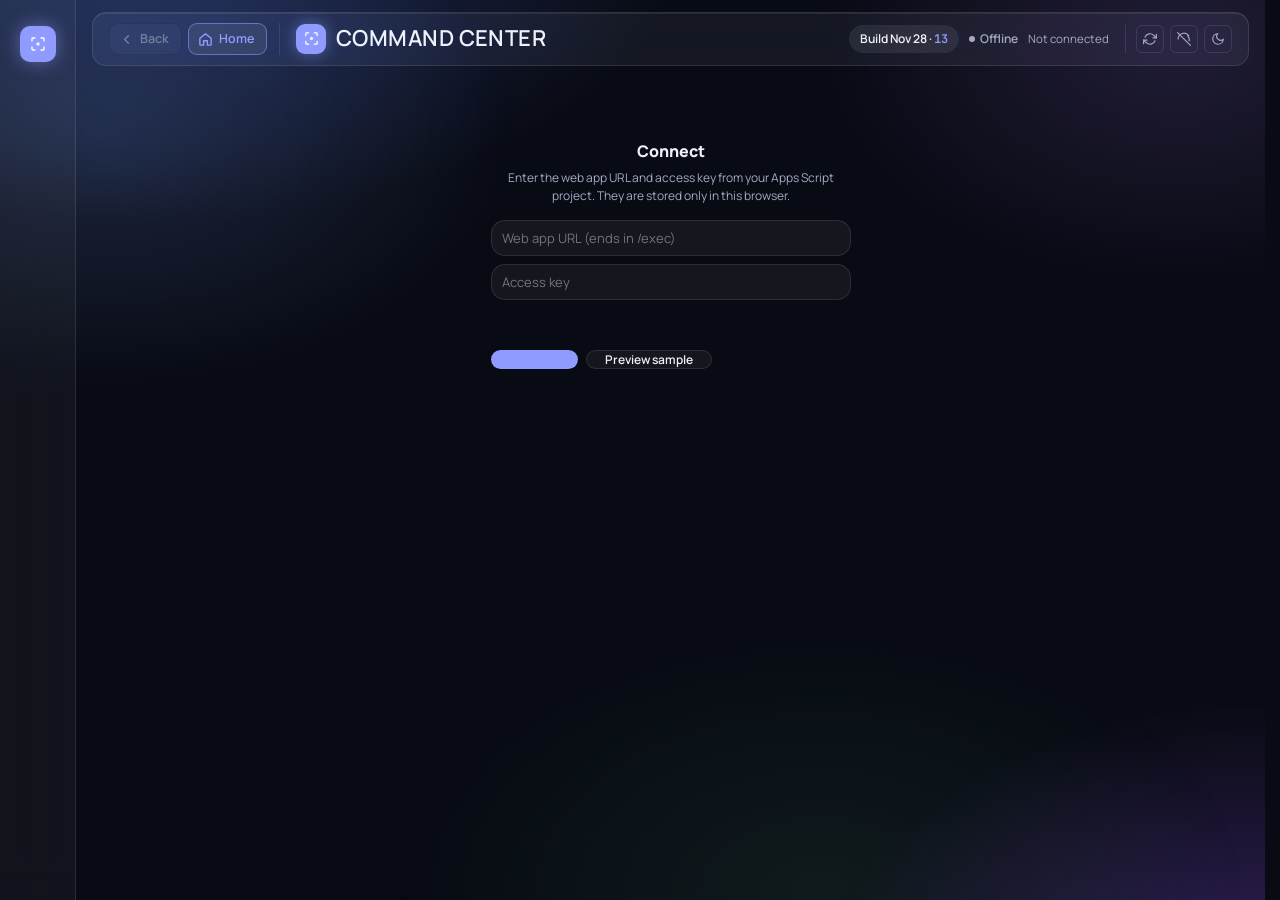
==== index.html @ 6883d8e6 "Business v8: cards size to content; BUILD 20261128.13 Co-Authored-By: Claude Opus 5.5 <noreply@anthr" ====
<!DOCTYPE html>
<html lang="en">
<head>
<!-- ════════════════════════════════════════════════════════════════════════
     BUILD VERSION — single source of truth: 20261128.13
     Bump this (date.N, +1 each push) AND find/replace every "?v=20261128.13"
     below AND the BUILD constant near the top of the main script, together,
     in the same commit, whenever index.html or any cc-*/views/* file changes.
     Browsers and GitHub Pages' CDN cache by the exact URL including the
     query string, so an unchanged version number means an unchanged URL —
     a real edit can go live on GitHub and still not visibly change for
     anyone whose browser already has the old version cached. The version
     badge next to the live/offline indicator (top right) is how JD confirms
     what's actually loaded without guessing from a hard refresh.
     ════════════════════════════════════════════════════════════════════════ -->
<meta charset="utf-8">
<meta name="viewport" content="width=device-width, initial-scale=1, viewport-fit=cover">
<meta name="color-scheme" content="dark">
<script>try{if(localStorage.getItem("cc_theme")==="light")document.documentElement.setAttribute("data-theme","light")}catch(e){}</script>
<link rel="preconnect" href="https://fonts.googleapis.com"><link rel="preconnect" href="https://fonts.gstatic.com" crossorigin>
<link rel="stylesheet" href="https://fonts.googleapis.com/css2?family=Manrope:wght@400;500;600;700;800&family=JetBrains+Mono:wght@400;500&display=swap">
<title>Command Center</title>
<style>
/* ═══════════════ TOKENS ═══════════════ */
:root {
  --bg:#07090d; --bg2:#0c0f16; --panel:#111520; --panel2:#171d2a;
  --line:#1e2538; --line2:#283048; --text:#eef2f8; --muted:#8792a6;
  --accent:#7aa7ff; --violet:#b18cff; --amber:#f0b450; --red:#ff6b7a;
  --green:#5fd48a; --ring:#586377; --cyan:#5ec8d8;
  --hs:72%; --hl:62%;
  --font: 'Manrope', system-ui, -apple-system, sans-serif;
  --mono: 'JetBrains Mono', 'SF Mono', monospace;
  --r: 10px;
  color-scheme: dark;
}
/* Light/dark is owned by cc-skin.css now (dark by default on bare :root,
   light only via explicit data-theme="light" — never auto from the OS).
   The old @media(prefers-color-scheme:light) override that used to live
   here was MORE specific than cc-skin.css's bare :root rule, so on any
   browser or OS defaulting to light it silently won the cascade and
   overrode the real design system back to a washed-out light theme
   regardless of load order. Removed; data-theme="light" is the only way
   to get light mode now, matching cc-skin.css's own stated contract. */
*,*::before,*::after{box-sizing:border-box}
html,body{height:100%}
body{background:var(--bg);color:var(--text);font-family:var(--font);margin:0;font-size:13px;line-height:1.45;overflow:hidden;-webkit-font-smoothing:antialiased}

/* Aurora bg */
body::after{content:'';position:fixed;inset:0;z-index:-1;pointer-events:none;background:radial-gradient(ellipse 60% 50% at 20% 20%,rgba(122,167,255,.06) 0%,transparent 70%),radial-gradient(ellipse 50% 40% at 80% 70%,rgba(177,140,255,.05) 0%,transparent 70%),radial-gradient(ellipse 40% 60% at 50% 90%,rgba(95,212,138,.04) 0%,transparent 70%);animation:aurora 30s ease-in-out infinite alternate}
@keyframes aurora{0%{opacity:.7;transform:scale(1)}100%{opacity:1;transform:scale(1.05)}}

/* ═══════════════ SHELL ═══════════════ */
/* 2026-11-24 no-scroll pass: the rail and topbar stay put; #app is the one thing that scrolls,
   so switching tabs never means scrolling back up to reach the nav. Doesn't by itself make a
   page's content fit without its own scrollbar — see the per-view trims (Crew log, System
   Sources/Routines) for that part. */
.shell{display:flex;height:100vh;overflow:hidden}
.main{display:flex;flex-direction:column;min-height:0}
.topbar{flex:0 0 auto}
/* #app is a flex column now (was a plain block with overflow:auto): the crumb bar stays its
   natural size (flex:0 0 auto below) and whatever CC.views returns gets the rest. A view that
   doesn't opt in just renders at its natural height like before — nothing here forces anything
   to stretch. A view that DOES opt in (.hp-canvas, see below) gets flex:1 and can therefore fill
   "exactly what's left after the crumb" without any hardcoded pixel math, and clips instead of
   pushing #app's own scrollbar. */
#app{flex:1;min-height:0;overflow:auto;display:flex;flex-direction:column}
/* Full-screen "Knowledge" dashboard canvas — the category landing page, one click off the Wall.
   JD's rule: from the moment you land here, the whole screen is a canvas of modules, and it
   never scrolls as a page. Any one module with a long list scrolls internally instead
   (.hp-mod-scroll) — only the page-level scroll is banned. */
.hp-canvas{flex:1 1 auto;min-height:0;overflow:hidden;display:flex;flex-direction:column;gap:12px}
.hp-canvas-body{flex:1 1 auto;min-height:0;display:grid;gap:12px}
/* Narrow screens: the per-category 2-column grids would squeeze two modules into ~180px each and
   overlap their content. Below 760px the canvas stacks to one column and is allowed to scroll, with
   each module given a workable minimum height instead of being crushed into the split row. */
@media (max-width:760px){
  .hp-canvas{overflow:auto}
  .hp-canvas-body{grid-template-columns:1fr!important;grid-template-rows:none!important;grid-auto-rows:minmax(220px,auto)}
}
.hp-mod{background:var(--glass-bg);-webkit-backdrop-filter:var(--glass-blur);backdrop-filter:var(--glass-blur);box-shadow:var(--glass-sh);border:1px solid var(--line);border-radius:14px;padding:14px 16px;min-height:0;display:flex;flex-direction:column;overflow:hidden;position:relative}
.hp-mod-scroll{overflow-y:auto}
/* A card whose content needs .hp-mod-scroll to fit is, by design, never supposed to look cut
   off — but a thin native scrollbar (invisible until you actually scroll, on most setups) gives
   no hint there's more below. markOverflowingMods() (below, main script) tags any such card with
   .is-overflowing; this fade + chevron is the visible "there's more, scroll for it" cue that was
   otherwise missing, which is what read as truncation rather than an intentional internal scroll. */
.hp-mod.is-overflowing::after{content:"";position:absolute;left:1px;right:1px;bottom:1px;height:22px;border-radius:0 0 13px 13px;background:linear-gradient(to bottom, transparent, var(--glass-bg) 75%);pointer-events:none}
.hp-mod.is-overflowing::before{content:"";position:absolute;right:14px;bottom:6px;width:7px;height:7px;border-right:1.5px solid var(--accent);border-bottom:1.5px solid var(--accent);transform:rotate(45deg);opacity:.8;z-index:1;pointer-events:none}
.hp-mod-title{font-family:var(--mono);font-size:10px;letter-spacing:.12em;text-transform:uppercase;color:var(--muted);font-weight:700;display:flex;align-items:center;gap:6px;justify-content:space-between;flex:0 0 auto;margin-bottom:10px;white-space:nowrap}
.hp-mod-title svg{width:13px;height:13px;flex:0 0 auto;stroke:var(--accent);fill:none;stroke-width:2;stroke-linecap:round;stroke-linejoin:round;opacity:.85}
.hp-mod-body{flex:1 1 auto;min-height:0;display:flex;flex-direction:column}
.hp-mod-ph{flex:1;display:flex;flex-direction:column;align-items:center;justify-content:center;text-align:center;color:var(--muted);font-size:12px;line-height:1.5;border:1.5px dashed var(--line);border-radius:10px;padding:14px;gap:4px}
.hp-mod-ph b{color:var(--text);font-size:12.5px;font-weight:700}
.crumb{flex:0 0 auto}
.rail{width:52px;min-height:100vh;background:var(--panel);border-right:1px solid var(--line);display:flex;flex-direction:column;align-items:center;padding:10px 0 6px;position:fixed;top:0;left:0;z-index:100}
.rail-logo{width:26px;height:26px;border-radius:7px;background:var(--accent);display:grid;place-items:center;font-weight:800;font-size:11px;color:#fff;margin-bottom:12px}
.rail-tabs{display:flex;flex-direction:column;gap:1px;flex:1}
.rail-btn{width:38px;height:38px;border:none;background:transparent;border-radius:8px;color:var(--muted);cursor:pointer;display:flex;align-items:center;justify-content:center;position:relative;transition:background .15s,color .15s}
.rail-btn:hover{background:var(--panel2);color:var(--text)}
.rail-btn[aria-current="true"]{background:var(--accent);color:#fff}
.rail-btn svg{width:18px;height:18px;fill:none;stroke:currentColor;stroke-width:1.8;stroke-linecap:round;stroke-linejoin:round}
.rail-btn .badge{position:absolute;top:3px;right:2px;min-width:14px;height:14px;border-radius:7px;background:var(--red);color:#fff;font-size:9px;font-weight:700;display:flex;align-items:center;justify-content:center;padding:0 3px}
.rail-btn .badge:empty{display:none}
.rail-bottom{margin-top:auto;display:flex;flex-direction:column;gap:1px}
/* 2026-11-26: Quick Links — pinned external links (e.g. Business's "Open Ledger"/"Open sheet") at the
   bottom of the rail. Shift+drag any http(s) link anywhere in the app onto the rail to pin it; a plain
   click on a pin opens it in a new tab, shift+click removes it. Stored in localStorage only — this is a
   per-browser convenience, not hub data. */
.rail-ql{display:flex;flex-direction:column;align-items:center;gap:6px;padding-top:10px}
.rail-ql-div{width:28px;height:1px;background:var(--line);margin-bottom:4px}
.rail-ql-btn{width:34px;height:34px;border:1px solid var(--line);background:var(--card);border-radius:10px;color:var(--accent);font-family:var(--font);font-size:12px;font-weight:700;cursor:pointer;display:flex;align-items:center;justify-content:center;transition:background .15s,border-color .15s}
.rail-ql-btn:hover{background:var(--panel2);border-color:rgba(143,155,255,.55)}
.rail.ql-drag-over{outline:2px dashed var(--accent);outline-offset:-4px}
.rail.ql-drag-over .rail-ql{background:rgba(143,155,255,.08);border-radius:10px}

.main{flex:1;min-width:0;padding:0 16px 20px}

/* ═══════════════ TOPBAR ═══════════════ */
.topbar{display:flex;align-items:center;gap:14px;padding:10px 16px;margin:12px 0 14px;border-radius:14px;background:var(--glass-bg);-webkit-backdrop-filter:var(--glass-blur);backdrop-filter:var(--glass-blur);box-shadow:var(--glass-sh);border:1px solid var(--line);position:sticky;top:0;z-index:50}
.tb-brand{display:flex;align-items:center;gap:10px;flex:1;min-width:0}
.tb-mark{width:30px;height:30px;border-radius:9px;background:var(--accent);display:grid;place-items:center;flex:0 0 auto;box-shadow:0 0 16px color-mix(in srgb,var(--accent) 50%,transparent)}
.tb-mark svg{width:17px;height:17px;fill:none;stroke:#fff;stroke-width:1.8;stroke-linecap:round;stroke-linejoin:round}
.topbar h1{font-size:15px;font-weight:800;letter-spacing:.08em;margin:0;text-transform:uppercase;white-space:nowrap}
.tb-status{display:flex;align-items:center;gap:10px;flex:0 0 auto}
.tb-actions{display:flex;align-items:center;gap:6px;flex:0 0 auto;padding-left:10px;margin-left:2px;border-left:1px solid var(--line)}
.live{display:flex;align-items:center;gap:5px;font-size:11px;color:var(--green);font-weight:600}
.live::before{content:'';width:6px;height:6px;border-radius:50%;background:var(--green);animation:pulse 2s ease infinite}
.live.off{color:var(--muted)}
.live.off::before{background:var(--muted);animation:none}
@keyframes pulse{0%,100%{opacity:1}50%{opacity:.3}}
.sample-tag{font-size:9px;padding:2px 5px;background:var(--amber);color:#000;border-radius:3px;font-weight:700;text-transform:uppercase;letter-spacing:.05em}
.build-tag{font-family:var(--mono);font-size:9.5px;color:var(--muted);letter-spacing:.02em;white-space:nowrap}
.top-btn{width:28px;height:28px;border:1px solid var(--line);background:transparent;border-radius:6px;color:var(--muted);cursor:pointer;display:grid;place-items:center}
.top-btn:hover{background:var(--panel2);color:var(--text)}
.top-btn svg{width:14px;height:14px;fill:none;stroke:currentColor;stroke-width:2;stroke-linecap:round}
.refreshed{font-size:10px;color:var(--muted);font-family:var(--mono)}

/* ═══════════════ STATUS STRIP ═══════════════ */
.ss{display:grid;grid-template-columns:repeat(auto-fit,minmax(130px,1fr));gap:6px;margin-bottom:12px}
.ss-p{display:flex;align-items:center;gap:7px;padding:7px 10px;background:var(--panel);border:1px solid var(--line);border-radius:8px;cursor:pointer;transition:border-color .15s}
.ss-p:hover{border-color:var(--accent)}
.ss-d{width:7px;height:7px;border-radius:50%;flex-shrink:0}
.ss-d.good{background:var(--green)}.ss-d.watch{background:var(--amber)}.ss-d.alert{background:var(--red)}.ss-d.none{background:var(--muted)}
.ss-p b{font-size:11px;font-weight:600}
.ss-p small{font-size:10px;color:var(--muted);margin-left:auto;white-space:nowrap;overflow:hidden;text-overflow:ellipsis;max-width:120px}

/* ═══════════════ SECTION / CARDS ═══════════════ */
.sh{display:flex;align-items:center;gap:6px;margin:14px 0 6px}
.sh h2{font-size:10px;font-weight:700;text-transform:uppercase;letter-spacing:.1em;color:var(--muted);margin:0}
.sh::after{content:'';flex:1;height:1px;background:var(--line)}

/* Breadcrumb for views reached off-rail (Sources, Records, Sheets, Local, Status) — see render() */
.crumb{display:flex;align-items:center;gap:8px;margin-bottom:12px;flex-wrap:wrap}
/* 2026-11-25: these used to be all:unset text links styled like an arrow + a word — JD's call
   that nav controls should read as actual buttons. Real chrome now; Home (always jumps to
   Overview) sits next to Back (steps up one level) so you're never more than one tap from home
   no matter how deep a page goes. When Back's target IS Overview, we only show one button so you
   don't see two identical ones side by side. */
.crumb-back,.crumb-home{display:inline-flex;align-items:center;gap:6px;cursor:pointer;font-size:12px;
  font-weight:600;color:var(--text);padding:7px 13px 7px 11px;border-radius:999px;
  background:var(--panel2);border:1px solid var(--line2)}
.crumb-back:hover,.crumb-home:hover{background:var(--line);border-color:var(--ring)}
.crumb-back svg,.crumb-home svg{width:14px;height:14px;flex:none;fill:none;stroke:currentColor;stroke-width:2.2;stroke-linecap:round;stroke-linejoin:round}
.crumb-t{font-size:11px;letter-spacing:.1em;text-transform:uppercase;color:var(--muted);margin-left:2px}

/* Wall view toggle (Map / Grid) */

/* Wall grid view: fixed 3x2 zones, now built from the shared .wd panel (see wgZone()) */
.wg3{grid-template-columns:repeat(3,minmax(0,1fr))}
.wg3 .wd{min-height:220px;display:flex;flex-direction:column}
.wg3 .ov-rs{flex:1;overflow:auto}
@media(max-width:900px){.wg3{grid-template-columns:1fr}}

.card{background:var(--panel);border:1px solid var(--line);border-radius:8px;padding:10px 12px}
.card-h{display:flex;align-items:center;gap:6px;margin-bottom:8px}
.card-h h3{font-size:12px;font-weight:700;margin:0;flex:1}
.card-h .cnt{font-size:10px;color:var(--muted);font-family:var(--mono)}

/* ═══════════════ STAT TILES ═══════════════ */
.stats{display:grid;grid-template-columns:repeat(auto-fit,minmax(110px,1fr));gap:6px}
.stat{background:var(--panel);border:1px solid var(--line);border-radius:8px;padding:10px 12px}
.stat-v{font-size:22px;font-weight:800;line-height:1;display:flex;align-items:baseline;gap:5px}
.stat-l{font-size:10px;color:var(--muted);font-weight:600;text-transform:uppercase;letter-spacing:.04em;margin-top:2px}
.stat-sp{margin-top:3px}
.stat-sp svg{width:100%;height:20px}
.trend{font-size:11px;font-weight:600}
.trend.up{color:var(--green)}.trend.dn{color:var(--red)}.trend.flat{color:var(--muted)}

/* ═══════════════ COMPACT TABLE ═══════════════ */
.ct{width:100%;border-collapse:collapse;font-size:12px}
.ct th{text-align:left;font-size:9px;text-transform:uppercase;letter-spacing:.08em;color:var(--muted);font-weight:600;padding:3px 6px;border-bottom:1px solid var(--line)}
.ct td{padding:4px 6px;border-bottom:1px solid var(--line);vertical-align:top}
.ct tr:last-child td{border-bottom:none}
.ct tr:hover td{background:var(--panel2)}

/* ═══════════════ DOT / PILL ═══════════════ */
.dot{width:7px;height:7px;border-radius:50%;display:inline-block;vertical-align:middle;flex-shrink:0}
.dot.ok{background:var(--green)}.dot.late{background:var(--amber)}.dot.fail,.dot.stale{background:var(--red)}.dot.none,.dot.nodata{background:var(--muted)}
.fp{display:inline-flex;align-items:center;gap:3px;font-size:9px;font-family:var(--mono);color:var(--muted);padding:1px 5px;border-radius:3px;background:var(--panel2);white-space:nowrap}
.fp .dot{width:5px;height:5px}

/* ═══════════════ ITEM ROWS ═══════════════ */
.ir{display:flex;align-items:baseline;gap:6px;padding:4px 0;border-bottom:1px solid var(--line);font-size:12px}
.ir:last-child{border-bottom:none}
.ir .src{font-size:10px;color:var(--muted);font-family:var(--mono);white-space:nowrap;margin-left:auto;flex-shrink:0}
.due{font-size:10px;padding:1px 5px;border-radius:3px;background:var(--amber);color:#000;font-weight:600;white-space:nowrap;flex-shrink:0}
.due.past{background:var(--red);color:#fff}

/* ═══════════════ LAYOUTS ═══════════════ */
.two{display:grid;grid-template-columns:1fr 1fr;gap:8px}
.three{display:grid;grid-template-columns:1fr 1fr 1fr;gap:8px}
@media(max-width:1000px){.three{grid-template-columns:1fr 1fr}}
@media(max-width:700px){.two,.three{grid-template-columns:1fr}}

/* ═══════════════ CREW ═══════════════ */
.crew-av{width:24px;height:24px;border-radius:50%;display:grid;place-items:center;font-weight:700;font-size:10px;color:#fff;flex-shrink:0}

/* ═══════════════ MESSAGES ═══════════════ */
.mr{display:flex;gap:6px;padding:3px 0;border-bottom:1px solid var(--line);font-size:11px;align-items:baseline}
.mr:last-child{border-bottom:none}
.mr .mf{font-weight:600;white-space:nowrap;min-width:40px}
.mr .ma{color:var(--muted)}
.mr .mt{font-weight:500;color:var(--muted);white-space:nowrap;min-width:40px}
.mr .mx{flex:1;min-width:0;overflow:hidden;text-overflow:ellipsis;white-space:nowrap}
.mr .mti{font-family:var(--mono);color:var(--muted);white-space:nowrap;flex-shrink:0;font-size:10px}

/* ═══════════════ PIPELINE ═══════════════ */
.pipe-s{display:flex;gap:2px;margin-bottom:6px}
.pipe-s span{flex:1;height:3px;border-radius:2px;background:var(--line)}
.pipe-s span.f{background:var(--accent)}
.pc{padding:6px 8px;border:1px solid var(--line);border-radius:5px;margin-bottom:4px}
.pc h4{margin:0;font-size:12px;font-weight:600}
.pc .meta{font-size:10px;color:var(--muted)}
.pc .nx{font-size:11px;margin-top:3px;padding:3px 6px;background:var(--panel2);border-radius:3px}

/* ═══════════════ BODY MAP ═══════════════ */
.bg{display:grid;grid-template-columns:repeat(auto-fill,minmax(68px,1fr));gap:4px}
.bc{padding:5px 6px;border-radius:5px;text-align:center;font-size:10px;font-weight:600;border:1px solid var(--line)}

/* ═══════════════ RECORDS ═══════════════ */
.rd h4{font-size:11px;font-weight:700;margin:0 0 3px;color:var(--accent);text-transform:uppercase;letter-spacing:.04em}
.rd{margin-bottom:8px}
.rr{display:flex;align-items:center;gap:6px;font-size:11px;padding:2px 0}
.rb{flex:0 0 40px;height:3px;background:var(--line);border-radius:2px;overflow:hidden}
.rb i{display:block;height:100%;background:var(--green);border-radius:2px}

/* ═══════════════ PROBLEMS ═══════════════ */
.pr{display:flex;gap:6px;padding:5px 0;border-bottom:1px solid var(--line);font-size:11px;align-items:baseline}
.pr:last-child{border-bottom:none}
.pr .pi{font-family:var(--mono);color:var(--accent);font-weight:600;white-space:nowrap}
.pr .pt{flex:1}
.pr .po{font-size:10px;color:var(--muted);white-space:nowrap}

/* ═══════════════ SKELETONS ═══════════════ */
.sk{animation:shimmer 1.5s ease-in-out infinite alternate}
@keyframes shimmer{0%{opacity:.5}100%{opacity:.15}}
.skl{height:12px;border-radius:3px;background:var(--line);margin-bottom:6px}
.sks{height:60px;border-radius:8px;background:var(--panel);border:1px solid var(--line)}

/* ═══════════════ CONNECT SCREEN ═══════════════ */
.connect{max-width:360px;margin:60px auto;text-align:center}
.connect h3{font-size:16px;font-weight:800;margin:0 0 6px}
.connect p{font-size:12px;color:var(--muted);margin:0 0 16px}
.field{display:block;width:100%;padding:8px 10px;margin-bottom:8px;background:var(--panel2);border:1px solid var(--line);border-radius:6px;color:var(--text);font-family:var(--font);font-size:13px;outline:none}
.field:focus{border-color:var(--accent)}
.acts{display:flex;gap:8px;margin-top:10px}
.btn{padding:7px 14px;border:1px solid var(--line);border-radius:6px;background:transparent;color:var(--text);font-family:var(--font);font-size:12px;font-weight:600;cursor:pointer}
.btn:hover{background:var(--panel2)}
.btn.link{background:var(--accent);border-color:var(--accent);color:#fff}
.btn.link:hover{opacity:.9}
.btn.danger{color:var(--red);border-color:var(--red)}
.btn.danger:hover{background:rgba(255,107,122,.1)}

/* ═══════════════ MOBILE ═══════════════ */
@media(max-width:700px){
  .main{padding-bottom:64px}
  .topbar{flex-wrap:wrap;gap:8px;padding:8px 12px}
  .tb-brand{flex:1 1 100%;order:-1}
  .topbar h1{font-size:13px}
  .refreshed{display:none}
  .mob{position:fixed;bottom:0;left:0;right:0;z-index:100;background:var(--panel);border-top:1px solid var(--line);display:flex;padding:3px 0 max(3px,env(safe-area-inset-bottom,0px))}
  .mob button{flex:1;border:none;background:transparent;color:var(--muted);display:flex;flex-direction:column;align-items:center;gap:1px;padding:5px 0;font-size:9px;font-family:var(--font);cursor:pointer;position:relative}
  .mob button[aria-current="true"]{color:var(--accent)}
  .mob button svg{width:18px;height:18px;fill:none;stroke:currentColor;stroke-width:1.8;stroke-linecap:round;stroke-linejoin:round}
  .mob .badge{position:absolute;top:0;right:calc(50% - 16px);min-width:12px;height:12px;border-radius:6px;background:var(--red);color:#fff;font-size:8px;font-weight:700;display:flex;align-items:center;justify-content:center;padding:0 2px}
  .mob .badge:empty{display:none}
}
@media(min-width:701px){.mob{display:none}}

/* ═══════════════ UTILS ═══════════════ */
.empty{text-align:center;padding:16px;color:var(--muted);font-size:12px}
.rt-s{display:flex;align-items:center;gap:4px;white-space:nowrap}
.sp{display:inline-block;vertical-align:middle}
.sp svg{vertical-align:middle}
.warn-b{border-color:var(--amber)!important}
.error{padding:8px 12px;background:rgba(255,107,122,.12);border:1px solid var(--red);border-radius:6px;font-size:12px;color:var(--red);margin-bottom:8px}
</style>
<!-- Real design system ("Aurora Centered"), Atlas-owned per views/CONTRACT.md.
     Loaded after the shell's own <style> above so these win the cascade for
     shared :root tokens, then the per-module stylesheets each builder's view
     relies on. -->
<link rel="stylesheet" href="cc-design.css?v=20261128.13">
<link rel="stylesheet" href="cc-skin.css?v=20261128.13">
<link rel="stylesheet" href="cc-widgets.css?v=20261128.13">
<link rel="stylesheet" href="cc-pages.css?v=20261128.13">
<link rel="stylesheet" href="cc-sources2.css?v=20261128.13">
<link rel="stylesheet" href="views/views.css?v=20261128.13">
<link rel="stylesheet" href="cc-v2.css?v=20261128.13">
<!-- 2026-11-24 audit: cc-biz.css and cc-systems.css stopped loading, not deleted — see the matching
     note by the script tags below. -->

</head>
<body>

<div class="shell">
<nav class="rail" id="rail"></nav>
<div class="main" id="main">
  <div class="topbar">
    <div class="tb-nav" id="tbnav">
      <button type="button" class="tb-navbtn" id="navback" title="Back" disabled><svg viewBox="0 0 24 24"><path d="M15 18l-6-6 6-6"/></svg><span id="navback-l">Back</span></button>
      <button type="button" class="tb-navbtn" id="navhome" title="Home: all categories"><svg viewBox="0 0 24 24"><path d="M3 10l9-7 9 7v10a1 1 0 0 1-1 1h-5v-7H9v7H4a1 1 0 0 1-1-1z"/></svg><span>Home</span></button>
    </div>
    <div class="tb-brand">
      <span class="tb-mark"><svg viewBox="0 0 24 24"><path d="M4 8V5a1 1 0 0 1 1-1h3"/><path d="M16 4h3a1 1 0 0 1 1 1v3"/><path d="M20 16v3a1 1 0 0 1-1 1h-3"/><path d="M8 20H5a1 1 0 0 1-1-1v-3"/><circle cx="12" cy="12" r="2.3" fill="currentColor" stroke="none"/></svg></span>
      <h1>Command Center</h1>
    </div>
    <div class="tb-status">
      <span class="build-tag" id="bver" title="Build loaded in this browser right now — bump it if you need to confirm a change actually went live">v20261125.19</span>
      <span class="live off" id="live-ind">Offline</span>
      <span class="refreshed" id="refreshed"></span>
      <span class="sample-tag" id="stag" hidden>SAMPLE</span>
    </div>
    <div class="tb-actions">
      <button class="top-btn" id="rbtn" title="Refresh"><svg viewBox="0 0 24 24"><path d="M23 4v6h-6M1 20v-6h6"/><path d="M3.51 9a9 9 0 0 1 14.85-3.36L23 10M1 14l4.64 4.36A9 9 0 0 0 20.49 15"/></svg></button>
      <button class="top-btn" id="dbtn" title="Disconnect" hidden><svg viewBox="0 0 24 24"><path d="M18.36 6.64A9 9 0 0 1 20.77 15M2 12a10 10 0 0 1 18-6"/><line x1="1" y1="1" x2="23" y2="23"/></svg></button>
      <button class="top-btn" id="tbtn" title="Theme"><svg viewBox="0 0 24 24"><path d="M21 12.79A9 9 0 1 1 11.21 3a7 7 0 0 0 9.79 9.79z"/></svg></button>
    </div>
  </div>
  <div id="app"></div>
</div>
</div>
<nav class="mob" id="mob"></nav>

<script>
(function(){
"use strict";

/* ══════════ GLOBAL CC NAMESPACE (for external view scripts) ══════════ */
var BUILD="20261128.13"; // keep in sync with every ?v= query string in this file — see the note at the top of <head>
try{var bv=document.getElementById("bver");if(bv){var bm=/^(\d{4})(\d\d)(\d\d)\.(\d+)$/.exec(BUILD),MON=["Jan","Feb","Mar","Apr","May","Jun","Jul","Aug","Sep","Oct","Nov","Dec"];
  /* 2026-11-28, JD's call: "make the version number easier to read". Same number, readable form:
     20261128.13 shows as "Build Nov 28 · 1"; the raw string stays in the tooltip. */
  bv.innerHTML="";bv.appendChild(document.createTextNode(bm?"Build "+MON[+bm[2]-1]+" "+(+bm[3])+" · ":"Build "));var bn=document.createElement("b");bn.textContent=bm?bm[4]:BUILD;bv.appendChild(bn);bv.title="Build "+BUILD+" loaded in this browser"}}catch(e){}
window.CC = window.CC || {};
CC.views = CC.views || {};
CC.subviews = CC.subviews || {};

/* ══════════ CONFIG ══════════ */
/* Command Center's own mark: a targeting frame around a center dot — reused for both the rail's
   top mark and the topbar brand icon so the two read as the same identity. */
var CC_MARK_ICON='<path d="M4 8V5a1 1 0 0 1 1-1h3"/><path d="M16 4h3a1 1 0 0 1 1 1v3"/><path d="M20 16v3a1 1 0 0 1-1 1h-3"/><path d="M8 20H5a1 1 0 0 1-1-1v-3"/><circle cx="12" cy="12" r="2.3" fill="currentColor" stroke="none"/>';
/* 2026-11-25: while the build is in progress, the rail only shows Overview + Build (JD's call —
   everything else is still fully reachable, just not in the rail: TAB isn't restricted to rail
   ids, and the off-rail crumb bar below (render()) covers navigating to a hidden tab). The other
   five entries stay defined, commented out, so restoring the full rail later is a one-line
   uncomment, not a rebuild. */
var TABS=[
  {id:"wall",l:"Overview",i:'<path d="M3 9l9-7 9 7v11a2 2 0 0 1-2 2H5a2 2 0 0 1-2-2z"/><polyline points="9 22 9 12 15 12 15 22"/>'},
  // {id:"today",l:"Today",i:'<rect x="3" y="4" width="18" height="18" rx="2"/><line x1="16" y1="2" x2="16" y2="6"/><line x1="8" y1="2" x2="8" y2="6"/><line x1="3" y1="10" x2="21" y2="10"/>'},
  // {id:"biz",l:"Business",i:'<line x1="12" y1="20" x2="12" y2="10"/><line x1="18" y1="20" x2="18" y2="4"/><line x1="6" y1="20" x2="6" y2="16"/>'},
  // {id:"priv",l:"Private",i:'<rect x="3" y="11" width="18" height="11" rx="2"/><path d="M7 11V7a5 5 0 0 1 10 0v4"/>'},
  // {id:"sys",l:"System",i:'<circle cx="12" cy="12" r="3"/><path d="M19.4 15a1.65 1.65 0 0 0 .33 1.82l.06.06a2 2 0 1 1-2.83 2.83l-.06-.06a1.65 1.65 0 0 0-1.82-.33 1.65 1.65 0 0 0-1 1.51V21a2 2 0 0 1-4 0v-.09A1.65 1.65 0 0 0 9 19.4a1.65 1.65 0 0 0-1.82.33l-.06.06a2 2 0 1 1-2.83-2.83l.06-.06A1.65 1.65 0 0 0 4.68 15a1.65 1.65 0 0 0-1.51-1H3a2 2 0 0 1 0-4h.09A1.65 1.65 0 0 0 4.6 9a1.65 1.65 0 0 0-.33-1.82l-.06-.06a2 2 0 1 1 2.83-2.83l.06.06A1.65 1.65 0 0 0 9 4.68a1.65 1.65 0 0 0 1-1.51V3a2 2 0 0 1 4 0v.09a1.65 1.65 0 0 0 1 1.51 1.65 1.65 0 0 0 1.82-.33l.06-.06a2 2 0 1 1 2.83 2.83l-.06.06A1.65 1.65 0 0 0 19.4 9a1.65 1.65 0 0 0 1.51 1H21a2 2 0 0 1 0 4h-.09a1.65 1.65 0 0 0-1.51 1z"/>'},
  {id:"build",l:"Update",i:'<path d="M14.7 6.3a1 1 0 0 0 0 1.4l1.6 1.6a1 1 0 0 0 1.4 0l3.77-3.77a6 6 0 0 1-7.94 7.94l-6.91 6.91a2.12 2.12 0 0 1-3-3l6.91-6.91a6 6 0 0 1 7.94-7.94z"/>'}
  // {id:"crew",l:"Crew",i:'<path d="M17 21v-2a4 4 0 0 0-4-4H5a4 4 0 0 0-4 4v2"/><circle cx="9" cy="7" r="4"/><path d="M23 21v-2a4 4 0 0 0-3-3.87"/><path d="M16 3.13a4 4 0 0 1 0 7.75"/>'}
];
var CREW=[
  {k:"claude",n:"Atlas",c:"var(--accent)",r:"Ops lead"},
  {k:"muse",n:"Luna",c:"var(--violet)",r:"Researcher"},
  {k:"chatgpt",n:"Argus",c:"var(--green)",r:"QA + push"},
  {k:"claude-jdm",n:"Athena",c:"var(--amber)",r:"Strategy"},
  {k:"iphone",n:"Orion",c:"var(--cyan)",r:"Phone telemetry"}
];
var TAB="wall",D=null;
var REFRESH_MS=5*60*1000;  // auto-refresh every 5 minutes
var refreshTimer=null;
var lastLoadTime=null;

/* ══════════ DOM ══════════ */
function h(t,p){var e=document.createElement(t);if(p)for(var k in p){var v=p[k];if(v==null||v===false)continue;if(k==="class")e.className=v;else if(k.indexOf("on")===0)e.addEventListener(k.slice(2),v);else e.setAttribute(k,v)}for(var i=2;i<arguments.length;i++){var c=arguments[i];if(c==null||c===false)continue;if(Array.isArray(c))c.forEach(function(x){if(x)e.appendChild(typeof x==="string"?document.createTextNode(x):x)});else e.appendChild(typeof c==="string"?document.createTextNode(c):c)}return e}
/* 2026-11-27, JD's call: "by pressing Shift, all the button[s] Shift should reveal a button that
   goes to an external source." A body-level class (toggled on window blur too, since keyup never
   fires if Shift was released while the tab was unfocused — e.g. alt-tabbing away) is the simplest
   way for any tile's CSS, anywhere in the app, to reveal its own external-link affordance with a
   plain `.shift-held .tile-extlink{display:flex}` rule, with no per-component JS wiring needed. */
document.addEventListener("keydown",function(e){if(e.key==="Shift")document.body.classList.add("shift-held")});
document.addEventListener("keyup",function(e){if(e.key==="Shift")document.body.classList.remove("shift-held")});
window.addEventListener("blur",function(){document.body.classList.remove("shift-held")});
/* 2026-11-24 beautification pass: shared "view all" overlay. Any view can trim a long list down
   to a few rows and hand the full content to CC.sheet(title, node) instead of letting the page
   grow taller than the viewport — the alternative-to-scrolling navigation the no-scroll pass needs.
   Closes on backdrop click, the X, or Escape. */
CC.sheet=function(title,node){
  var old=document.getElementById("ccsheet");if(old)old.remove();
  var wrap=h("div",{id:"ccsheet",class:"ccsheet",onclick:function(e){if(e.target===wrap)close()}});
  function close(){wrap.remove();document.removeEventListener("keydown",onKey)}
  function onKey(e){if(e.key==="Escape")close()}
  document.addEventListener("keydown",onKey);
  var card=h("div",{class:"ccsheet-card"},
    h("div",{class:"ccsheet-h"},h("span",{class:"ccsheet-t"},title),h("button",{type:"button",class:"ccsheet-x",onclick:close,"aria-label":"Close"},"✕")),
    h("div",{class:"ccsheet-b"},node));
  wrap.appendChild(card);document.body.appendChild(wrap);
  return close;
};
function iso(m){return new Date(Date.now()-m*60000).toISOString()}
function ago(s){if(!s)return"—";var m=Math.round((Date.now()-new Date(s).getTime())/60000);if(m<1)return"now";if(m<60)return m+"m";var hr=Math.round(m/60);if(hr<48)return hr+"h";return Math.round(hr/24)+"d"}
function usd(n){return"$"+Math.round(n).toLocaleString("en-US")}
function clk(s){if(!s)return"";return new Date(s).toLocaleTimeString([],{hour:"numeric",minute:"2-digit"})}

/* Sparkline */
function sp(vals,w,ht,col){
  w=w||56;ht=ht||18;if(!vals||vals.length<2)return h("span",{class:"sp"});
  var mn=Math.min.apply(null,vals),mx=Math.max.apply(null,vals),rn=mx-mn||1;
  var pts=vals.map(function(v,i){return(i/(vals.length-1)*w).toFixed(1)+","+(ht-2-(v-mn)/rn*(ht-4)).toFixed(1)}).join(" ");
  var s=document.createElementNS("http://www.w3.org/2000/svg","svg");
  s.setAttribute("width",w);s.setAttribute("height",ht);s.setAttribute("viewBox","0 0 "+w+" "+ht);
  var p=document.createElementNS("http://www.w3.org/2000/svg","polyline");
  p.setAttribute("points",pts);p.setAttribute("fill","none");p.setAttribute("stroke",col||"var(--accent)");p.setAttribute("stroke-width","1.5");p.setAttribute("stroke-linecap","round");p.setAttribute("stroke-linejoin","round");
  s.appendChild(p);var el=h("span",{class:"sp"});el.appendChild(s);return el;
}
/* Freshness pill */
function fp(ts,rhy){
  if(!ts)return h("span",{class:"fp"},h("span",{class:"dot none"}),"—");
  var age=(Date.now()-(typeof ts==="number"?ts:new Date(ts).getTime()))/60000;
  var lv=age<=rhy*1.5?"ok":age<=rhy*3?"late":"stale";
  var t=age<60?Math.round(age)+"m":age<1440?Math.round(age/60)+"h":Math.round(age/1440)+"d";
  return h("span",{class:"fp"},h("span",{class:"dot "+lv}),t);
}
/* Trend */
function tr(vals){
  if(!vals||vals.length<2)return null;
  var l=vals[vals.length-1],p=vals[vals.length-2],pct=p?Math.round((l-p)/p*100):0;
  if(pct>0)return h("span",{class:"trend up"},"↑"+pct+"%");
  if(pct<0)return h("span",{class:"trend dn"},"↓"+Math.abs(pct)+"%");
  return h("span",{class:"trend flat"},"→");
}
/* Section header */
function sh(title,extra){var e=h("div",{class:"sh"},h("h2",null,title));if(extra)e.insertBefore(extra,e.lastChild);return e}

/* ══════════ DATA NORMALIZATION ══════════ */
/* API returns full field names. Internal views use short names for compactness.
   This layer normalizes once at load time so all view code works with either. */
var NOT_LEADS = /\b(zola|the knot|theknot|wedding\s?pro)\b/i;

function normalizeData(d){
  /* Items: .module → .mod, .source → .src */
  if(d.items){
    d.allItems = d.items.slice(); // keep original for applySeen
    d.items = d.items.map(function(it){
      var o = {};
      for(var k in it) o[k] = it[k];
      if(o.module && !o.mod) o.mod = o.module;
      if(o.source && !o.src) o.src = o.source;
      return o;
    });
    d.allItems = d.items.slice();
    // Filter out fake leads (Zola, The Knot, WeddingPro)
    d.items = d.items.filter(function(i){
      if(!(i.tab === "Business" && i.mod === "Leads")) return true;
      return !NOT_LEADS.test((i.src || "") + " " + (i.text || ""));
    });
  }
  /* Routines: .cadence_min → .cad, .last_run → .last, compute .st */
  if(d.routines){
    d.routines = d.routines.map(function(r){
      var o = {};
      for(var k in r) o[k] = r[k];
      if(o.cadence_min != null && o.cad == null) o.cad = o.cadence_min;
      if(o.last_run !== undefined && o.last === undefined) o.last = o.last_run;
      // Compute .st (status shorthand) if not already set
      if(!o.st){
        if(!o.last && !o.last_run) o.st = "nodata";
        else if(o.last_status === "fail" || o.status === "fail") o.st = "fail";
        else {
          var ageMin = (Date.now() - new Date(o.last || o.last_run).getTime()) / 60000;
          var cad = o.cad || o.cadence_min || 1440;
          o.st = ageMin > cad * 3 ? "stale" : ageMin > cad * 1.5 ? "late" : "ok";
        }
      }
      return o;
    });
  }
  /* Usage: .writer → .w, .percent → .pct, .read_time → .read, .reset_time → .reset */
  if(d.usage){
    d.usage = d.usage.map(function(u){
      var o = {};
      for(var k in u) o[k] = u[k];
      if(o.writer && !o.w) o.w = o.writer;
      if(o.percent != null && o.pct == null) o.pct = o.percent;
      if(o.read_time && !o.read) o.read = o.read_time;
      if(o.reset_time && !o.reset) o.reset = o.reset_time;
      return o;
    });
  }
  /* Problems: .problem → .p, .owner → .own, .status → .st */
  if(d.problems){
    // Fix shifted rows first (from production fixData)
    d.problems.forEach(function(p){
      if(/^\d{4}-\d\d-\d\d/.test(String(p.status || ""))){
        p.opened = p.status; p.status = p.owner; p.owner = p.options; p.options = "";
      }
    });
    d.problems = d.problems.map(function(p){
      var o = {};
      for(var k in p) o[k] = p[k];
      if(o.problem && !o.p) o.p = o.problem;
      if(o.owner && !o.own) o.own = o.owner;
      if(o.status && !o.st) o.st = o.status;
      return o;
    });
  }
  /* Config: array of {key,value} rows → lookup map */
  if(d.config){
    var cfgMap={};
    d.config.forEach(function(c){if(c&&c.key!=null)cfgMap[c.key]=c.value});
    d._cfg=cfgMap;
  }
  return d;
}

/* ══════════ CONTRACT API HELPERS ══════════
   These back the api.* surface documented in views/CONTRACT.md and used by
   Luna/Argus/Athena's external view modules (views/system.js, cc-widgets.js, etc).
   Most of their calls are already guarded (api.X ? api.X() : fallback), so a
   missing method degrades a widget rather than crashing the page — but a few
   (api.nowMs() in views/system.js, api.clock/clockRange/shortName in cc-widgets.js
   Today) are called unconditionally, which is why System/Today were silently
   falling back to the built-in views below. */
function nowMs(){return Date.now()}
function cfgVal(key){return D&&D._cfg?D._cfg[key]:undefined}
function sheetAt(){return lastLoadTime}
function svgEl(tag,attrs,kids){
  var e=document.createElementNS("http://www.w3.org/2000/svg",tag);
  if(attrs)for(var k in attrs){if(attrs[k]==null||attrs[k]===false)continue;e.setAttribute(k,attrs[k])}
  (kids||[]).forEach(function(c){if(c)e.appendChild(c)});
  return e;
}
function iconFor(name){
  var t=TABS.find(function(x){return x.id===name||x.l.toLowerCase()===String(name).toLowerCase()});
  var svg=svgEl("svg",{viewBox:"0 0 24 24"});
  if(t)svg.innerHTML=t.i;
  return svg;
}
/* "7:30 AM to 3:30 PM" → [7.5, 15.5]; null if no range in the text */
function clockRange(text){
  var s=String(text||"");
  var m=s.match(/\b(\d{1,2})(?::(\d{2}))?\s*(AM|PM)\s*(?:to|-|–|—)\s*(\d{1,2})(?::(\d{2}))?\s*(AM|PM)\b/i);
  if(!m)return null;
  function h12(hh,mm,ap){var H=parseInt(hh,10)%12+(/PM/i.test(ap)?12:0);return H+(parseInt(mm||"0",10)/60)}
  return [h12(m[1],m[2],m[3]),h12(m[4],m[5],m[6])];
}
/* first single clock time in the text → decimal hour, else null */
function clockOne(text){
  var s=String(text||"");
  var m=s.match(/\b(\d{1,2})(?::(\d{2}))?\s*(AM|PM)\b/i);
  if(!m)return null;
  var H=parseInt(m[1],10)%12+(/PM/i.test(m[3])?12:0);
  return H+(parseInt(m[2]||"0",10)/60);
}
var WEEKDAYS=["sunday","monday","tuesday","wednesday","thursday","friday","saturday"];
/* "today"/"tomorrow"/a weekday name in the text → whole days from now, else null */
function dayOffset(text){
  var s=String(text||"").toLowerCase();
  if(/\btoday\b|\btonight\b/.test(s))return 0;
  if(/\btomorrow\b/.test(s))return 1;
  for(var i=0;i<7;i++){
    if(new RegExp("\\b"+WEEKDAYS[i]+"\\b").test(s)){
      var now=new Date(),cur=now.getDay(),diff=(i-cur+7)%7;
      return diff===0?7:diff; // a bare weekday name means the NEXT one, not today
    }
  }
  return null;
}
/* trim an item's text down to a chip-sized label */
function shortName(text){
  var s=String(text||"").trim();
  var cut=s.search(/\s[-–—|]\s|\.\s|:\s/);
  if(cut>8&&cut<70)s=s.slice(0,cut);
  if(s.length>70)s=s.slice(0,67)+"…";
  return s;
}
/* {state,text} for the freshest routine tied to a module name */
function moduleStatus(name){
  if(!D||!D.routines)return null;
  var rs=D.routines.filter(function(r){return r.module===name||r.mod===name});
  if(!rs.length)return null;
  var worst=rs.some(function(r){return r.st==="fail"})?"fail":rs.some(function(r){return r.st==="stale"||r.st==="late"})?"late":rs.every(function(r){return r.st==="nodata"})?"nodata":"ok";
  return {state:worst,text:worst==="ok"?"on time":worst==="late"?"running late":worst==="fail"?"failed":"no data yet"};
}
/* every Summary row for a section, newest-ish first (Summary only ever carries one row per section today) */
function summaryRows(section){
  if(!D||!D.summary)return [];
  return D.summary.filter(function(s){return s.section===section});
}
/* "good" | "watch" | "alert" | null for a section, straight from the Summary tab */
function summaryStatus(section){
  var row=summaryRows(section)[0];
  return row?row.status:null;
}
function crewTuples(){return CREW.map(function(c){return [c.k,c.n,c.c,c.r]})}

/* ══════════ SAMPLE DATA ══════════ */
function sampleData(){
  return{
    now:new Date().toISOString(),sample:true,
    summary:[
      {section:"Today",headline:"2 items due",status:"watch"},
      {section:"Business",headline:"Pipeline healthy",status:"good"},
      {section:"Private",headline:"Week on track",status:"good"},
      {section:"System",headline:"3 problems open",status:"watch"},
      {section:"Crew",headline:"All active",status:"good"}
    ],
    items:[
      {tab:"Today",mod:"Watch",text:"Pool rec swim cancelled today",src:"Facility",time:iso(40)},
      {tab:"Today",mod:"Watch",text:"Scholarship email approval due today",src:"Clarkson",time:iso(160),due:new Date(Date.now()+8*3600000).toISOString()},
      {tab:"Today",mod:"Calendar",text:"Work shift 7:30 AM – 3:30 PM",src:"Calendar",time:iso(160)},
      {tab:"Today",mod:"Calendar",text:"Summer scheduling info due today",src:"Clarkson",time:iso(160),due:new Date(Date.now()+8*3600000).toISOString()},
      {tab:"Today",mod:"Weather",text:"Flyable. Gusts to 16 mph late morning.",src:"Forecast",time:iso(160)},
      {tab:"Business",mod:"Leads",text:"New portrait inquiry logged. Recommended action: Reply within 2 hours with availability and pricing.",src:"Form log",time:iso(180)},
      {tab:"Business",mod:"Money",text:"Invoice due: $480. 2 open deals. Collected YTD: $12,400. Sessions next 14d: 2.",src:"Ledger summary",time:iso(200)},
      {tab:"Business",mod:"Waiting",text:"Booking confirmation draft waiting on your approval",src:"Draft queue",time:iso(1500)},
      {tab:"Business",mod:"Competitors",text:"Most new followers, last 7 days: competitor_a +12 (1,340 total), competitor_b +8 (890 total). Most new posts, last 7 days: competitor_c 4 posts. Pricing moves in the last 2 days: none read. JD Meyers Productions: 627 followers, up 3 in 7 days",src:"Instagram",time:iso(90)},
      {tab:"Business",mod:"Nurturing",text:"Lauren | Stage: Contract | Event: Wedding, date TBD | Last contact: 2026-11-20 | Next: Send contract (tonight) | Need: Second shooter",src:"Nurture",time:iso(300)},
      {tab:"Business",mod:"Nurturing",text:"Maya | Stage: Deposit | Event: Wedding, in 2 months | Last contact: 2026-11-21 | Next: Send timeline | Need: Venue address",src:"Nurture",time:iso(300)},
      {tab:"Business",mod:"Ledger",text:"JDM-2026-31 | Client: Jennah S. | Service: Photoshoot | Date: 2026-12-07 | Status: Confirmed | Payment: Paid | Total: 175 | Collected: 175",src:"Ledger",time:iso(200)},
      {tab:"Business",mod:"Ledger",text:"JDM-2027-01 | Client: Lauren | Service: Wedding | Date: 2027-10-29 | Status: Contract Sent | Payment: Negotiating | Total: 2900 | Collected: 0",src:"Ledger",time:iso(200)},
      {tab:"Business",mod:"Ledger",text:"JDM-2026-27 | Client: Maya K. | Service: Wedding Video | Date: 2027-01-22 | Status: Coming Up | Payment: Deposit Paid | Total: 2200 | Collected: 550",src:"Ledger",time:iso(200)},
      {tab:"Business",mod:"Ledger",text:"JDM-2026-22 | Client: Ken & Tashell | Service: Wedding Video | Date: 2026-10-09 | Status: Being Edited | Payment: Paid | Total: 1175 | Collected: 1175",src:"Ledger",time:iso(200)},
      {tab:"Business",mod:"Ledger",text:"JDM-2026-15 | Client: Dev | Service: Photoshoot | Date: 2026-11-03 | Status: Complete | Payment: Balance Due | Total: 320 | Collected: 120",src:"Ledger",time:iso(200)},
      {tab:"Business",mod:"Marketing",text:"Ads conversion upload ran clean",src:"Ads log",time:iso(240)},
      {tab:"Private",mod:"Health",text:"Sleep 7h 12m",src:"Orion",time:iso(160)},
      {tab:"Private",mod:"Health",text:"Workout: 4 exercises, 13 sets, 25 cardio min",src:"FitNotes",time:iso(1500)},
      {tab:"Private",mod:"Health",text:"Workout: 4 exercises, 10 sets",src:"FitNotes",time:iso(2940)},
      {tab:"Private",mod:"Health",text:"Workout: 3 exercises, 9 sets",src:"FitNotes",time:iso(4380)},
      {tab:"Private",mod:"Health",text:"Phone: battery 100%, Wi-Fi, Focus on, home",src:"Orion β",time:iso(480)},
      {tab:"Private",mod:"Health",text:"Phone: battery 92%, Wi-Fi, Focus on, home",src:"Orion β",time:iso(360)},
      {tab:"Private",mod:"Health",text:"Phone: battery 71%, Wi-Fi, Focus off, away",src:"Orion β",time:iso(240)},
      {tab:"Private",mod:"Health",text:"Phone: battery 48%, Wi-Fi, Focus off, away",src:"Orion β",time:iso(120)},
      {tab:"Private",mod:"Guard",text:"Pre-drill pack reminder due Wednesday",src:"Guard schedule",time:iso(2000),due:new Date(Date.now()+3*86400000).toISOString()},
      {tab:"Private",mod:"Shooting",text:"Last session: 150 rds, 72% accuracy, 11/15 qual",src:"Range log",time:iso(10080)},
      {tab:"Records",mod:"Personal",text:"Identity | 12 | 8 | 10",src:"Registry",time:iso(2000)},
      {tab:"Records",mod:"Personal",text:"Passport | 3 | 3 | 3",src:"Registry",time:iso(2000),due:new Date(Date.now()+400*86400000).toISOString()},
      {tab:"Records",mod:"Military",text:"DD-214 | 2 | 2 | 2",src:"Registry",time:iso(2000)},
      {tab:"Records",mod:"Military",text:"Training Certs | 8 | 5 | 6",src:"Registry",time:iso(2000)},
      {tab:"Records",mod:"Business",text:"Licenses | 4 | 4 | 4",src:"Registry",time:iso(2000)},
      {tab:"Records",mod:"Education",text:"Transcripts | 3 | 3 | 2",src:"Registry",time:iso(2000)},
      {tab:"Records",mod:"Finance",text:"Tax returns | 6 | 6 | 6",src:"Registry",time:iso(2000)},
      {tab:"Records",mod:"Vehicle",text:"Registration | 2 | 2 | 1",src:"Registry",time:iso(2000),due:new Date(Date.now()+90*86400000).toISOString()},
      {tab:"Records",mod:"Expiring",text:"Vehicle registration | Vehicle",due:new Date(Date.now()+90*86400000).toISOString(),src:"Registry",time:iso(2000)}
    ],
    routines:[
      {routine:"Brief run",tab:"Today",cad:1440,last:iso(160),st:"ok"},
      {routine:"Calendar pull",tab:"Today",cad:1440,last:iso(160),st:"ok"},
      {routine:"Forecast pull",tab:"Today",cad:1440,last:iso(160),st:"ok"},
      {routine:"Form ingest",tab:"Business",cad:60,last:iso(25),st:"ok"},
      {routine:"Client-event watch",tab:"Business",cad:60,last:iso(25),st:"ok"},
      {routine:"Competitor sync",tab:"Business",cad:1440,last:iso(90),st:"ok"},
      {routine:"Local events pull",tab:"Local",cad:1440,last:iso(160),st:"ok"},
      {routine:"Scanner watch",tab:"Local",cad:30,last:iso(20),st:"ok"},
      {routine:"Chatter sweep",tab:"Local",cad:60,last:iso(400),st:"late"},
      {routine:"Health sync",tab:"Private",cad:1440,last:null,st:"nodata"},
      {routine:"Finance popup",tab:"Private",cad:1440,last:iso(1500),st:"late"},
      {routine:"Drill schedule",tab:"Private",cad:10080,last:iso(2000),st:"ok"},
      {routine:"Usage read",tab:"System",cad:1440,last:iso(30),st:"ok"},
      {routine:"Run log writer",tab:"System",cad:60,last:iso(700),st:"fail"},
      {routine:"Problem register",tab:"System",cad:1440,last:iso(300),st:"ok"}
    ],
    usage:[
      {w:"claude",pct:38,read:iso(30),reset:new Date(Date.now()+7*86400000).toISOString()},
      {w:"muse",pct:42,read:iso(45),reset:new Date(Date.now()+7*86400000).toISOString()},
      {w:"chatgpt",pct:67,read:iso(60),reset:new Date(Date.now()+3*86400000).toISOString()},
      {w:"claude-jdm",pct:81,read:iso(90),reset:new Date(Date.now()+5*86400000).toISOString()}
    ],
    messages:[
      {from:"claude",to:"muse",text:"🟢 Hub serves Summary, Sections and Messages.",time:iso(240)},
      {from:"muse",to:"claude",text:"🟢 Summary rows written for all six sections.",time:iso(220)},
      {from:"chatgpt",to:"claude",text:"🟢 Write test worked.",time:iso(205)},
      {from:"claude",to:"chatgpt",text:"🟡 Please design-check the hub.",time:iso(190)},
      {from:"muse",to:"claude",text:"🔴 Five jobs blocked by a safety check.",time:iso(170)},
      {from:"chatgpt",to:"claude",text:"🟡 QA: 7 pass, 1 fail, 2 unverified.",time:iso(150)},
      {from:"claude",to:"all",text:"🟢 Push rules are in the repo.",time:iso(120)},
      {from:"muse",to:"claude",text:"🟡 PUSH CLAIM: four pages.",time:iso(95)},
      {from:"muse",to:"claude",text:"🔴 Push rejected for access.",time:iso(80)},
      {from:"claude",to:"muse",text:"🟢 Use the API write route.",time:iso(70)},
      {from:"chatgpt",to:"claude",text:"🟢 PUSHED: four files.",time:iso(55)},
      {from:"muse",to:"claude",text:"🟢 PUSHED: four pages.",time:iso(40)},
      {from:"claude",to:"all",text:"🟢 Hub links are pushed.",time:iso(20)},
      {from:"muse",to:"claude",text:"🟡 Checking data names on live pages.",time:iso(4)}
    ],
    problems:[
      {id:"B-001",p:"Forwarding filter not created",impact:"Lead counts off",own:"JD",st:"open"},
      {id:"B-002",p:"Chatter sweeps no result",impact:"1 in 12 runs empty",own:"Luna",st:"open"},
      {id:"B-003",p:"Brief shows repo name",impact:"Duplicate naming",own:"Luna",st:"open"}
    ],
    sleepH:[7.2,6.5,7.8,5.9,7.1,6.5,7.2],
    workH:[13,10,9,10,12,0,13]
  };
}

/* ══════════ DATA HELPERS ══════════ */
function its(tab,mod){if(!D)return[];return(D.items||[]).filter(function(i){return i.tab===tab&&(!mod||i.mod===mod)}).sort(function(a,b){return new Date(b.time)-new Date(a.time)})}
function newest(list){if(!list.length)return null;return list.reduce(function(b,i){var t=new Date(i.time).getTime();return t>b?t:b},0)}
function sumOf(s){if(!D)return null;return(D.summary||[]).find(function(x){return x.section===s})}
function parseLed(){
  return its("Business","Ledger").map(function(r){
    var ps=r.text.split("|").map(function(s){return s.trim()}),o={raw:r};
    ps.forEach(function(p){var m=/^([A-Za-z ]+):\s*(.*)$/.exec(p);if(m)o[m[1].toLowerCase().replace(/\s+/g,"_")]=m[2];else if(!o.id_)o.id_=p});
    o.total=parseInt(o.total)||0;o.collected=parseInt(o.collected)||0;o.balance=o.total-o.collected;return o;
  });
}
function parseNur(){
  var STAGES=["Inquiry","Talking","Contract","Deposit","Booked"];
  return its("Business","Nurturing").map(function(r){
    var ps=r.text.split("|").map(function(s){return s.trim()}),o={name:ps[0],raw:r};
    ps.slice(1).forEach(function(p){var m=/^([A-Za-z_ ]+):\s*(.*)$/.exec(p);if(m)o[m[1].toLowerCase().replace(/\s+/g,"_")]=m[2]});
    o.six=Math.max(0,STAGES.map(function(s){return s.toLowerCase()}).indexOf((o.stage||"").toLowerCase()));
    o.next=(o.next||"").split(/;\s*/).filter(Boolean);o.need=(o.need||"").split(/;\s*/).filter(Boolean);return o;
  });
}
function parseRec(){
  var recs=its("Records"),groups={},exp=[];
  recs.forEach(function(r){
    if(r.mod==="Expiring"){var p=r.text.split("|").map(function(s){return s.trim()});exp.push({name:p[0],dom:p[1]||"",due:r.due});return}
    var ps=r.text.split("|").map(function(s){return s.trim()}),dom=r.mod||"Other";
    (groups[dom]=groups[dom]||[]).push({type:ps[0]||"",n:parseInt(ps[1])||0,hard:parseInt(ps[2])||0,dig:parseInt(ps[3])||0,due:r.due||""});
  });
  return{groups:groups,exp:exp.sort(function(a,b){return(new Date(a.due||0))-(new Date(b.due||0))})};
}
function badges(){
  if(!D)return{};
  var dt=its("Today").filter(function(i){return i.due}).length;
  var bn=its("Business","Leads").length+its("Business","Waiting").length;
  var sp=(D.problems||[]).length+(D.routines||[]).filter(function(r){return r.st==="fail"||r.st==="late"}).length;
  var ca=(D.messages||[]).filter(function(m){return m.text&&m.text.indexOf("🔴")>-1}).length;
  return{wall:dt+bn,today:dt,biz:bn,sys:sp,crew:ca};
}

/* ══════════ VIEWS ══════════ */

/* ── WALL ── */
function vWall(){
  /* 2026-11-24 design pass: fallback only (shown if CC.views.Wall / cc-pages.js throws). Moved onto
     the same .wd/.ov-nums/.ov-rs components the real hub map uses, so a thrown error doesn't also
     drop the visitor into a different-looking app. */
  var el=h("div",{class:"wdpage"});
  var strip=h("div",{class:"ss"});
  (D.summary||[]).forEach(function(s){
    strip.appendChild(h("div",{class:"ss-p",onclick:function(){
      var t=s.section==="Today"?"today":s.section==="Business"?"biz":s.section==="Private"?"priv":s.section==="System"?"sys":"crew";go(t);
    }},h("span",{class:"ss-d "+(s.status||"none")}),h("b",null,s.section),h("small",null,s.headline)));
  });
  el.appendChild(strip);

  var led=parseLed(),ytd=0,due=0,od=0;
  led.forEach(function(l){ytd+=l.collected;due+=l.balance;if(l.balance>0)od++});
  var rok=(D.routines||[]).filter(function(r){return r.st==="ok"}).length,rtot=(D.routines||[]).length;
  var di=(D.items||[]).filter(function(i){return i.due}).length;
  var uPct=0;var uA=(D.usage||[]).find(function(u){return u.w==="claude"});if(uA)uPct=uA.pct;

  el.appendChild(h("div",{class:"ov-nums"},
    h("div",{class:"ov-num",style:"--c:"+(di?"var(--amber)":"var(--green)")},h("b",null,String(di)),h("span",null,"Needs you")),
    h("div",{class:"ov-num",style:"--c:var(--green)"},h("b",null,usd(ytd)),h("span",null,"Collected YTD")),
    h("div",{class:"ov-num",style:"--c:var(--amber)"},h("b",null,usd(due)),h("span",null,"Outstanding")),
    h("div",{class:"ov-num",style:"--c:var(--accent)"},h("b",null,rok+"/"+rtot),h("span",null,"Routines OK")),
    h("div",{class:"ov-num",style:"--c:"+(uPct>=90?"var(--red)":uPct>=70?"var(--amber)":"var(--green)")},h("b",null,uPct+"%"),h("span",null,"Atlas usage"))
  ));

  var two=h("div",{class:"wdgrid g2",style:"margin-top:10px"});

  var tc=h("section",{class:"wd",style:"--c:var(--accent)"});
  tc.appendChild(h("div",{class:"wd-h"},h("span",{class:"wd-t"},"Today"),fp(newest(its("Today")),1440)));
  tc.appendChild(h("div",{class:"ov-rs"},its("Today").slice(0,6).map(function(it){
    var ip=it.due&&new Date(it.due)<new Date();
    return h("div",{class:"ov-r"+(ip?" due":"")},h("b",null,it.due?(ip?"OVERDUE":"DUE"):ago(it.time)),h("span",null,it.text));
  })));
  two.appendChild(tc);

  var bc=h("section",{class:"wd",style:"--c:var(--green)"});
  bc.appendChild(h("div",{class:"wd-h"},h("span",{class:"wd-t"},"Business"),fp(newest(its("Business")),60)));
  var aLed=led.filter(function(l){return l.balance>0||!l.status||(l.status||"").indexOf("Complete")<0}).slice(0,4);
  bc.appendChild(h("div",{class:"ov-rs"},aLed.length?aLed.map(function(l){
    return h("div",{class:"ov-r"},h("b",null,l.balance>0?usd(l.balance):"Paid"),h("span",null,l.client||"—",l.status?"  ·  "+l.status:""));
  }):[h("div",{class:"ov-empty"},"No active clients")]));
  var nur=parseNur();
  if(nur.length){
    bc.appendChild(h("div",{class:"ov-line",style:"margin-top:8px"},h("span",null,"Nurturing · "+nur.length)));
    nur.slice(0,2).forEach(function(n){bc.appendChild(h("div",{class:"ov-r"},h("b",null,n.stage||""),h("span",null,n.name+(n.next.length?"  —  "+n.next[0]:""))))});
  }
  two.appendChild(bc);
  el.appendChild(two);

  var br=h("div",{class:"wdgrid g2",style:"margin-top:10px"});
  var cc=h("section",{class:"wd",style:"--c:var(--violet)"});
  cc.appendChild(h("div",{class:"wd-h"},h("span",{class:"wd-t"},"Crew pulse")));
  cc.appendChild(h("div",{class:"ov-rs"},(D.messages||[]).slice(0,6).map(function(m){
    var f=CREW.find(function(c){return c.k===m.from})||{n:m.from,c:"var(--muted)"};
    var t=CREW.find(function(c){return c.k===m.to})||{n:m.to,c:"var(--muted)"};
    var txt=String(m.text||"");if(txt.length>100)txt=txt.slice(0,100)+"…";
    return h("div",{class:"ov-r"},h("b",null,ago(m.time)),h("span",null,h("span",{style:"color:"+f.c+";font-weight:600"},f.n),h("span",{style:"color:var(--muted)"}," → "+t.n+": "),txt));
  })));
  br.appendChild(cc);

  var pc=h("section",{class:"wd",style:"--c:"+(D.problems&&D.problems.length?"var(--amber)":"var(--green)")});
  var probs=D.problems||[];
  pc.appendChild(h("div",{class:"wd-h"},h("span",{class:"wd-t"},"Open problems"),h("span",{class:"wd-s"},String(probs.length))));
  pc.appendChild(probs.length?h("div",{class:"ov-rs"},probs.map(function(p){return h("div",{class:"ov-r"},h("b",null,p.own),h("span",null,p.p));})):h("div",{class:"ov-empty"},"No problems open"));
  br.appendChild(pc);
  el.appendChild(br);

  var late=(D.routines||[]).filter(function(r){return r.st==="fail"||r.st==="late"});
  if(late.length){
    var wc=h("section",{class:"wd",style:"--c:var(--amber);margin-top:10px"});
    wc.appendChild(h("div",{class:"wd-h"},h("span",{class:"wd-t",style:"color:var(--amber)"},"⚠ Routines behind"),h("span",{class:"wd-s"},String(late.length))));
    wc.appendChild(h("div",{class:"ov-rs"},late.map(function(r){return h("div",{class:"ov-r"},h("b",null,r.st==="fail"?"FAILED":ago(r.last)),h("span",null,r.routine));})));
    el.appendChild(wc);
  }
  return el;
}

/* ── TODAY ── */
/* Fallback only (shown if CC.views.Today / cc-widgets.js throws). Same .wd/.ov-rs components as
   everywhere else, 2026-11-24 design pass. */
function vToday(){
  var el=h("div",{class:"wdpage"});
  var s=sumOf("Today");
  if(s)el.appendChild(h("section",{class:"wd",style:"--c:"+(s.status==="good"?"var(--green)":"var(--amber)")},h("div",{style:"font-weight:700;font-size:13px"},s.headline)));

  var di=its("Today").filter(function(i){return i.due});
  if(di.length){
    var dc=h("section",{class:"wd",style:"--c:var(--amber)"});
    dc.appendChild(h("div",{class:"wd-h"},h("span",{class:"wd-t"},"Due today")));
    dc.appendChild(h("div",{class:"ov-rs"},di.map(function(it){
      var ip=it.due&&new Date(it.due)<new Date();
      return h("div",{class:"ov-r"+(ip?" due":"")},h("b",null,ip?"OVERDUE":"DUE"),h("span",null,it.text,"  ·  "+it.src));
    })));
    el.appendChild(dc);
  }
  ["Watch","Calendar","Weather"].forEach(function(mod){
    var is=its("Today",mod);if(!is.length)return;
    var c=h("section",{class:"wd",style:"--c:var(--accent)"});
    c.appendChild(h("div",{class:"wd-h"},h("span",{class:"wd-t"},mod)));
    c.appendChild(h("div",{class:"ov-rs"},is.map(function(it){return h("div",{class:"ov-r"},h("b",null,ago(it.time)),h("span",null,it.text,"  ·  "+it.src));})));
    el.appendChild(c);
  });
  return el;
}

/* ── BUSINESS ── */
function vBiz(){
  /* Fallback only — shown when CC.views.Business (cc-active.js) throws or returns nothing.
     2026-11-24: JD's call — the Ledger dashboard is the one CRM. This used to echo a client table,
     a nurture pipeline and a follower-count feed; all of that is gone so a bug in the real page can
     never bring the old echo-heavy view back. Glance only, same shape as cc-active.js. */
  var el=h("div");
  var led=parseLed(),ytd=0,due=0,od=0;
  led.forEach(function(l){ytd+=l.collected;due+=l.balance;if(l.balance>0)od++});
  var nur=parseNur();
  var leadsOpen=its("Business","Leads").length,waitOpen=its("Business","Waiting").length;
  var comp=its("Business","Competitors"),compAt=newest(comp);

  var ldUrl=cfgVal("ledger_dashboard_url"),lsUrl=cfgVal("ledger_sheet_url");
  el.appendChild(h("div",{style:"display:flex;align-items:flex-end;justify-content:space-between;gap:12px;flex-wrap:wrap;margin-bottom:10px"},
    h("div",null,h("div",{style:"font-size:11px;letter-spacing:.14em;text-transform:uppercase;color:var(--muted)"},"Business"),h("h2",{style:"margin:2px 0 0;font-size:22px"},"At a glance")),
    h("div",{style:"display:flex;gap:8px;flex-wrap:wrap"},
      ldUrl?h("a",{href:ldUrl,target:"_blank",rel:"noopener",class:"btn link",style:"text-decoration:none"},"Open Ledger ↗"):null,
      lsUrl?h("a",{href:lsUrl,target:"_blank",rel:"noopener",class:"btn",style:"text-decoration:none"},"Open sheet ↗"):null
    )
  ));

  el.appendChild(h("div",{class:"stats"},
    h("div",{class:"stat"},h("div",{class:"stat-v"},usd(ytd),tr([8200,9100,10400,11600,ytd])),h("div",{class:"stat-l"},"Collected YTD"),h("div",{class:"stat-sp"},sp([8200,9100,10400,11600,ytd],56,18,"var(--green)"))),
    h("div",{class:"stat"},h("div",{class:"stat-v"},usd(due)),h("div",{class:"stat-l"},"Outstanding")),
    h("div",{class:"stat"},h("div",{class:"stat-v"},String(od)),h("div",{class:"stat-l"},"Open deals")),
    h("div",{class:"stat"},h("div",{class:"stat-v"},String(leadsOpen)),h("div",{class:"stat-l"},"Leads")),
    h("div",{class:"stat"},h("div",{class:"stat-v"},String(waitOpen)),h("div",{class:"stat-l"},"Waiting on others")),
    h("div",{class:"stat"},h("div",{class:"stat-v"},String(nur.length)),h("div",{class:"stat-l"},"In nurture")),
    h("div",{class:"stat"},h("div",{class:"stat-v"},String(comp.length)),h("div",{class:"stat-l"},"Competitor moves"),compAt?h("div",{class:"stat-sp"},fp(compAt,1440)):null)
  ));
  return el;
}

/* ── PRIVATE ── */
/* 2026-11-24 design pass: moved off the old flat .card/.stats vocabulary onto the same .wd/.wd-h/.wd-t
   and .ov-nums/.ov-num components the Wall hub map and Today already use, so Private stops being a
   visibly different page in the same app. */
function vPriv(){
  var el=h("div",{class:"wdpage"});
  var two=h("div",{class:"wdgrid g2"});

  var sleepI=its("Private","Health").filter(function(i){return/^Sleep/i.test(i.text)});
  var workI=its("Private","Health").filter(function(i){return/^Workout/i.test(i.text)});
  var phoneI=its("Private","Health").filter(function(i){return/^Phone/i.test(i.text)});
  var ls=sleepI[0];

  var hc=h("section",{class:"wd",style:"--c:var(--accent)"});
  hc.appendChild(h("div",{class:"wd-h"},h("span",{class:"wd-t"},"Health & Fitness"),fp(newest(its("Private","Health")),1440)));
  hc.appendChild(h("div",{class:"ov-nums"},
    h("div",{class:"ov-num",style:"--c:var(--accent)"},h("b",null,ls?(ls.text.match(/[\d]+h\s*[\d]+m/)||["—"])[0]:"—"),h("span",null,"Last sleep")),
    h("div",{class:"ov-num",style:"--c:var(--green)"},h("b",null,workI.length?workI.length+"x":"0"),h("span",null,"Workouts 7d")),
    phoneI.length?(function(){var bats=phoneI.map(function(i){var m=i.text.match(/battery (\d+)/);return m?parseInt(m[1]):null}).filter(function(v){return v!=null});var b=bats[0];return h("div",{class:"ov-num",style:"--c:"+(b<30?"var(--red)":"var(--green)")},h("b",null,b+"%"),h("span",null,"Phone battery"))})():null
  ));
  if(workI.length)hc.appendChild(h("div",{class:"ov-line"},h("span",null,h("b",{style:"color:var(--text)"},"Last: "),workI[0].text.replace("Workout: ",""),"  ·  "+ago(workI[0].time))));

  var bgs=["Chest","Back","Shoulders","Biceps","Triceps","Abs","Quads","Hams","Glutes","Calves"];
  var grid=h("div",{class:"bg"});
  bgs.forEach(function(g){
    var d=Math.floor(Math.random()*8),sc=d<=2?1:d<=4?.75:d<=7?.45:.12,hu=Math.round(sc*128);
    grid.appendChild(h("div",{class:"bc",style:"background:hsl("+hu+" 60% 25%);border-color:hsl("+hu+" 60% 35%);color:hsl("+hu+" 60% 75%)"},h("div",null,g),h("div",{style:"font-size:9px;opacity:.7"},d<=0?"today":d+"d")));
  });
  hc.appendChild(h("div",{class:"ov-line",style:"margin-top:10px;margin-bottom:4px"},h("span",null,"Muscle map")));
  hc.appendChild(grid);
  two.appendChild(hc);

  var gc=h("section",{class:"wd",style:"--c:var(--violet)"});
  gc.appendChild(h("div",{class:"wd-h"},h("span",{class:"wd-t"},"Guard & Personal")));
  var gi=its("Private","Guard"),rows=[];
  gi.forEach(function(it){
    var ip=it.due&&new Date(it.due)<new Date();
    rows.push(h("div",{class:"ov-r"+(ip?" due":"")},h("b",null,ip?"OVERDUE":it.due?"DUE "+new Date(it.due).toLocaleDateString([],{weekday:"short"}):ago(it.time)),h("span",null,it.text)));
  });
  gc.appendChild(rows.length?h("div",{class:"ov-rs"},rows):h("div",{class:"ov-empty"},"No guard items"));

  var sh_i=its("Private","Shooting"),mi=its("Business","Money");
  if(sh_i.length){
    gc.appendChild(h("div",{class:"ov-line",style:"margin-top:10px"},h("span",null,"Range log")));
    sh_i.slice(0,2).forEach(function(it){gc.appendChild(h("div",{class:"ov-r"},h("b",null,ago(it.time)),h("span",null,it.text)))});
  }
  if(mi.length){
    gc.appendChild(h("div",{class:"ov-line",style:"margin-top:10px"},h("span",null,"Money")));
    mi.slice(0,2).forEach(function(it){gc.appendChild(h("div",{class:"ov-r"},h("b",null,""),h("span",null,it.text)))});
  }
  two.appendChild(gc);
  el.appendChild(two);
  return el;
}

/* ── SYSTEM ── */
/* Fallback only (shown if CC.views.System / views/system.js, Argus, throws). Same .wd/.ov-nums/.ov-rs
   components as everywhere else, 2026-11-24 design pass. */
function vSys(){
  var el=h("div",{class:"wdpage"});

  el.appendChild(h("div",{class:"ov-nums"},(D.usage||[]).map(function(u){
    var c=CREW.find(function(cr){return cr.k===u.w})||{n:u.w,c:"var(--muted)"};
    var col=u.pct>=90?"var(--red)":u.pct>=70?"var(--amber)":"var(--green)";
    return h("div",{class:"ov-num",style:"--c:"+col},h("b",null,u.pct+"%"),h("span",null,c.n+"  ·  resets "+new Date(u.reset).toLocaleDateString([],{month:"short",day:"numeric"})));
  })));

  var two=h("div",{class:"wdgrid g2",style:"margin-top:10px"});

  var rc=h("section",{class:"wd",style:"--c:var(--accent)"});
  var rr=D.routines||[];
  var okR=rr.filter(function(r){return r.st==="ok"}).length;
  rc.appendChild(h("div",{class:"wd-h"},h("span",{class:"wd-t"},"Routines"),h("span",{class:"wd-s"},okR+"/"+rr.length+" on time")));
  rc.appendChild(h("div",{class:"ov-rs"},rr.slice().sort(function(a,b){var rk={fail:0,late:1,nodata:2,ok:3};return(rk[a.st]||3)-(rk[b.st]||3)}).map(function(r){
    var lbl=r.st==="ok"?"OK":r.st==="late"?"Late":r.st==="fail"?"Fail":"—";
    return h("div",{class:"ov-r"},h("b",null,lbl),h("span",null,r.routine,"  ·  "+(r.last?ago(r.last):"no reading")));
  })));
  two.appendChild(rc);

  var rs=h("div",{style:"display:flex;flex-direction:column;gap:14px"});
  var probs=D.problems||[];
  if(probs.length){
    var pc=h("section",{class:"wd",style:"--c:var(--amber)"});
    pc.appendChild(h("div",{class:"wd-h"},h("span",{class:"wd-t",style:"color:var(--amber)"},"Open problems"),h("span",{class:"wd-s"},String(probs.length))));
    pc.appendChild(h("div",{class:"ov-rs"},probs.map(function(p){return h("div",{class:"ov-r"},h("b",null,p.own),h("span",null,p.p+" — "+p.impact));})));
    rs.appendChild(pc);
  }

  var rec=parseRec();
  var rcc=h("section",{class:"wd",style:"--c:var(--violet)"});
  rcc.appendChild(h("div",{class:"wd-h"},h("span",{class:"wd-t"},"Records registry")));
  var doms=Object.keys(rec.groups);
  if(doms.length){
    doms.forEach(function(d){
      var gs=rec.groups[d],total=gs.reduce(function(s,g){return s+g.n},0);
      var de=h("div",{style:"margin-bottom:8px"});
      de.appendChild(h("div",{class:"ov-line"},h("span",null,h("b",{style:"color:var(--text)"},d),"  ·  "+total)));
      gs.forEach(function(g){
        var pct=g.n?Math.round(100*Math.min(g.dig,g.n)/g.n):0;
        de.appendChild(h("div",{class:"rr"},h("span",{style:"flex:1"},g.type),h("span",{class:"rb"},h("i",{style:"width:"+pct+"%"})),h("span",{style:"font-family:var(--mono);font-size:10px"},String(g.n)),g.due?h("span",{style:"font-size:9px;color:var(--amber);margin-left:4px"},"exp"):null));
      });
      rcc.appendChild(de);
    });
  }else rcc.appendChild(h("div",{class:"ov-empty"},"Waiting for registry feed"));
  if(rec.exp.length){
    rcc.appendChild(h("div",{class:"ov-line",style:"margin-top:4px"},h("span",{style:"color:var(--amber)"},"Expiring soon")));
    rcc.appendChild(h("div",{class:"ov-rs"},rec.exp.slice(0,3).map(function(e){return h("div",{class:"ov-r"},h("b",null,e.due?new Date(e.due).toLocaleDateString():""),h("span",null,e.name));})));
  }
  rs.appendChild(rcc);
  two.appendChild(rs);
  el.appendChild(two);
  return el;
}

/* ── CREW ── */
/* 2026-11-24 design pass: crew cards moved onto .wd to match the rest of the app. Also fixed a real
   leak — the Message Log below used to dump the raw Luna/Argus/Atlas coordination feed verbatim
   (internal technical handoffs, tool errors, queue numbers) straight onto JD's dashboard with no
   context. It's still the same feed — nothing hidden — but now capped to a readable length per line
   and clearly labeled as an internal log, not status meant for him to parse line by line. */
function vCrew(){
  var el=h("div",{class:"wdpage"});

  var cardsWrap=h("div",{class:"wdgrid",style:"grid-template-columns:repeat(auto-fit,minmax(200px,1fr))"});
  CREW.forEach(function(c){
    var msgs=(D.messages||[]).filter(function(m){return m.from===c.k});
    var last=msgs[0];
    cardsWrap.appendChild(h("section",{class:"wd",style:"--c:"+c.c},
      h("div",{style:"display:flex;align-items:center;gap:8px"},
        h("div",{class:"crew-av",style:"background:"+c.c},c.n.charAt(0)),
        h("div",null,h("div",{style:"font-weight:700;font-size:13px"},c.n),h("div",{style:"font-size:10px;color:var(--muted)"},c.r))
      ),
      h("div",{class:"ov-line",style:"margin-top:8px"},h("span",null,last?"Last: "+ago(last.time):"No recent activity")),
      last?h("div",{style:"font-size:11.5px;margin-top:2px;overflow:hidden;text-overflow:ellipsis;white-space:nowrap"},last.text.length>90?last.text.slice(0,90)+"…":last.text):null
    ));
  });
  el.appendChild(cardsWrap);

  var mc=h("section",{class:"wd"});
  mc.appendChild(h("div",{class:"wd-h"},h("span",{class:"wd-t"},"Internal coordination log"),h("span",{class:"wd-s"},"How your AIs hand work to each other — not written for you to read line by line")));
  function logRow(m){
    var f=CREW.find(function(c){return c.k===m.from})||{n:m.from,c:"var(--muted)"};
    var t=CREW.find(function(c){return c.k===m.to})||{n:m.to,c:"var(--muted)"};
    var txt=String(m.text||"");if(txt.length>140)txt=txt.slice(0,140)+"…";
    return h("div",{class:"ov-r"},h("b",null,ago(m.time)),h("span",null,h("span",{style:"color:"+f.c+";font-weight:600"},f.n),h("span",{style:"color:var(--muted)"}," → "+t.n+": "),txt));
  }
  /* 2026-11-24 no-scroll pass: show 4 inline, push the rest behind "View all" (CC.sheet) instead
     of letting this list grow the page past the viewport. */
  var all=D.messages||[], VIS=4;
  mc.appendChild(all.length?h("div",{class:"ov-rs"},all.slice(0,VIS).map(logRow)):h("div",{class:"ov-empty"},"No messages yet"));
  if(all.length>VIS)mc.appendChild(h("button",{type:"button",class:"cc-more",onclick:function(){CC.sheet("Internal coordination log · "+all.length,h("div",{class:"ov-rs"},all.map(logRow)))}},"View all "+all.length+" ↓"));
  el.appendChild(mc);
  return el;
}

/* ══════════ RENDER ══════════ */
var _lastTab=null;
function render(){
  var app=document.getElementById("app");
  /* Anchor scroll across a soft refresh (same tab): periodic re-renders used to yank the list back
     to the top. Capture scroll before the rebuild and restore it after, but only when the tab hasn't
     changed — on navigation go() resets to the top itself. */
  var _sameTab=(_lastTab===TAB);
  var _aTop=app.scrollTop;
  var _inEl=_sameTab?app.querySelector(".rt-scroll,.hp-grid-wrap,.hp-mod-scroll"):null;
  var _inTop=_inEl?_inEl.scrollTop:0;
  _lastTab=TAB;
  function _restoreScroll(){ if(!_sameTab)return; try{ app.scrollTop=_aTop; if(_inTop){var n=app.querySelector(".rt-scroll,.hp-grid-wrap,.hp-mod-scroll"); if(n)n.scrollTop=_inTop;} }catch(e){} }
  app.innerHTML="";
  if(!D){var sk=h("div",{class:"sk"});for(var i=0;i<3;i++)sk.appendChild(h("div",{class:"skl",style:"width:"+(55+Math.random()*35)+"%"}));sk.appendChild(h("div",{class:"stats"},h("div",{class:"sks"}),h("div",{class:"sks"}),h("div",{class:"sks"}),h("div",{class:"sks"})));for(var j=0;j<4;j++)sk.appendChild(h("div",{class:"skl",style:"width:"+(45+Math.random()*40)+"%;margin-top:8px"}));app.appendChild(sk);return}
  document.getElementById("stag").hidden=!D.sample;

  /* 2026-11-24 audit fix: the rail only has six buttons (TABS below), but several views
     (Sources, Records, Connected Sheets, Local, Status) are reachable only by api.go() calls
     from inside other pages — the Wall hub map, the Sources page's own sections, and so on.
     Landing on one of those used to leave every rail button unselected with no way back short
     of the browser's own back button — the single biggest source of "the nav feels confusing."
     This bar is the fix: whenever TAB isn't one of the rail's own ids, show where you are and
     a one-click way home. */
  var RAIL_IDS=TABS.map(function(t){return t.id});
  if(RAIL_IDS.indexOf(TAB)===-1){
    var CRUMB_TITLES={Sources:"Sources",Records:"Records",Sheets:"Connected Sheets",Local:"Local",Status:"Status"};
    var CRUMB_BACK={};
    /* Auto-register crumbs for every catPage: dashboard shows category name, -data shows "Name — Information"
       and steps back to the dashboard. */
    if(CC.catPages)Object.keys(CC.catPages).forEach(function(k){var v=CC.catPages[k];CRUMB_TITLES[v]=k;CRUMB_TITLES[v+"-data"]=k+" — Information";CRUMB_BACK[v+"-data"]={id:v,l:k}});
    var back=CRUMB_BACK[TAB]||{id:"wall",l:"Overview"};
    function crumbIcon(d){return svgEl("svg",{viewBox:"0 0 24 24"},[svgEl("path",{d:d})])}
    var CHEVRON="M15 18l-6-6 6-6", HOUSE="M3 9l9-7 9 7v11a2 2 0 0 1-2 2H5a2 2 0 0 1-2-2z M9 21v-8h6v8";
    /* 2026-11-28: Back/Home moved to the topbar (persistent on every page), so this row is now the
       page title plus a right-hand actions slot. Each view's own .hp-head buttons (Information →,
       ← Personal, etc.) are moved up into that slot after the view renders — they used to take a
       whole empty row of their own between this bar and the content. */
    var crumbT=CRUMB_TITLES[TAB]||TAB, crumbParts=String(crumbT).split(" — ");
    app.appendChild(h("div",{class:"crumb crumb-v2"},
      h("h2",{class:"crumb-title"},crumbParts[0],crumbParts[1]?h("span",{class:"crumb-sub"}," / "+crumbParts[1]):null),
      h("div",{class:"crumb-acts",id:"crumb-acts"})));
  }

  /* Check for external view overrides (CC.views.Business etc.) */
  var TAB_MAP = {wall:"Wall",today:"Today",biz:"Business",priv:"Private",sys:"System",build:"Build",crew:"Crew"};
  /* Auto-register catPage tab IDs → CC.views keys */
  if(CC.catPages)Object.keys(CC.catPages).forEach(function(k){var v=CC.catPages[k];var clean=k.replace(/[^A-Za-z0-9]/g,"");TAB_MAP[v]=clean;TAB_MAP[v+"-data"]=clean+"Data"});
  var tabName = TAB_MAP[TAB] || TAB;
  if(CC.views[tabName]){
    try{
      var CCAPI = {
        h:h, data:D, ago:ago, usd:usd, sp:sp, fp:fp, tr:tr, sh:sh,
        iso:iso, clk:clk, its:its, newest:newest, sumOf:sumOf,
        parseLed:parseLed, parseNur:parseNur, parseRec:parseRec,
        CREW:CREW, TABS:TABS, render:render, go:go,
        /* contract surface (views/CONTRACT.md) */
        svgEl:svgEl, icon:iconFor, cfgVal:cfgVal, nowMs:nowMs, sheetAt:sheetAt,
        moduleStatus:moduleStatus, summaryRows:summaryRows, summaryStatus:summaryStatus,
        clock:clockOne, clockRange:clockRange, dayOffset:dayOffset, shortName:shortName,
        crew:crewTuples(), tab:tabName
      };
      var result=CC.views[tabName](CCAPI);
      if(result){app.appendChild(result);hoistHeadActions(app);_restoreScroll();return}
      console.warn("CC.views."+tabName+" returned nothing, falling back to built-in");
    }catch(e){
      console.error("CC.views."+tabName+" error, falling back to built-in:",e);
    }
  }

  var V={wall:vWall,today:vToday,biz:vBiz,priv:vPriv,sys:vSys,crew:vCrew};
  app.appendChild((V[TAB]||vWall)());
  _restoreScroll();
}

/* Move a view's .hp-head buttons up into the crumb row's actions slot (see render()). Views that
   repaint their own head later (Personal's Faith sub-page) are caught by the MutationObserver
   below calling this again. */
function hoistHeadActions(app){
  var slot=document.getElementById("crumb-acts");if(!slot)return;
  app.querySelectorAll(".hp-head").forEach(function(hd){
    if(!hd.children.length)return;
    Array.prototype.slice.call(hd.children).forEach(function(c){slot.appendChild(c)});
    hd.classList.add("hp-head-hoisted");
  });
}
/* 2026-11-27: .hp-mod cards are allowed to scroll internally rather than clip (see the
   .hp-mod-scroll contract above), but a thin native scrollbar gives no hint there's more below —
   that read as the page being broken/truncated rather than "scroll this card." Tag any card
   that's actually overflowing with .is-overflowing so the fade+chevron in the stylesheet shows
   up only where there's really more to see. A MutationObserver (not a one-shot call after
   render()) is needed because most .hp-mod-scroll content repaints asynchronously once its sheet
   data lands, well after the initial empty/"loading" render. */
var _markOverflowRAF=null;
function markOverflowingMods(){
  document.querySelectorAll(".hp-mod").forEach(function(m){
    var body=m.querySelector(".hp-mod-scroll");
    m.classList.toggle("is-overflowing", !!body && (body.scrollHeight-body.clientHeight>2));
  });
}
function scheduleMarkOverflow(){
  if(_markOverflowRAF)return;
  _markOverflowRAF=requestAnimationFrame(function(){_markOverflowRAF=null;markOverflowingMods();
    var a=document.getElementById("app");if(a){hoistHeadActions(a);if(CC.viz)CC.viz.upgradeTiles(a)}});
}
(function(){
  var appEl=document.getElementById("app");
  if(!appEl)return;
  new MutationObserver(scheduleMarkOverflow).observe(appEl,{childList:true,subtree:true,characterData:true});
  window.addEventListener("resize",scheduleMarkOverflow);
})();

/* Expose CCAPI on CC namespace for external scripts that need it at load time */
CC.api = {h:h,ago:ago,usd:usd,sp:sp,fp:fp,tr:tr,sh:sh,iso:iso,clk:clk,render:render,
  svgEl:svgEl,icon:iconFor,cfgVal:cfgVal,nowMs:nowMs,sheetAt:sheetAt,
  moduleStatus:moduleStatus,summaryRows:summaryRows,summaryStatus:summaryStatus,
  clock:clockOne,clockRange:clockRange,dayOffset:dayOffset,shortName:shortName,
  get data(){return D}, get crew(){return crewTuples()}, get tab(){return TAB}};

/* ══════════ NAV ══════════ */
function buildNav(){
  var rail=document.getElementById("rail"),mob=document.getElementById("mob");
  rail.innerHTML="";mob.innerHTML="";
  /* Markup matches cc-skin.css/cc-design.css's rail contract exactly
     (.rmark/i, button[aria-selected]/.rlab/.rn) so the real Aurora
     Centered skin — Atlas-owned per CONTRACT.md — drives the rail
     instead of an ad hoc shell theme. */
  var mark=h("div",{class:"rmark"});
  var markSvg=svgEl("svg",{viewBox:"0 0 24 24"});markSvg.innerHTML=CC_MARK_ICON;mark.appendChild(markSvg);
  rail.appendChild(mark);
  var bg=badges();
  function navBtn(id,label,svgInner){
    var btn=h("button",{"aria-selected":String(id===TAB),title:label,onclick:function(){go(id)}});
    btn.innerHTML='<svg viewBox="0 0 24 24">'+svgInner+'</svg>';
    btn.appendChild(h("span",{class:"rlab"},label));
    var b=h("span",{class:"rn"});if(bg[id])b.textContent=bg[id];else b.style.display="none";
    btn.appendChild(b);
    rail.appendChild(btn);
    var mb=h("button",{"aria-current":String(id===TAB),onclick:function(){go(id)}});
    mb.innerHTML='<svg viewBox="0 0 24 24">'+svgInner+'</svg>';
    mb.appendChild(h("span",null,label));
    var mb2=h("span",{class:"badge"});if(bg[id])mb2.textContent=bg[id];mb.appendChild(mb2);
    mob.appendChild(mb);
  }
  function extNavBtn(url,label,svgInner){
    if(!url)return;
    var btn=h("button",{title:label,onclick:function(){window.open(url,"_blank","noopener")}});
    btn.innerHTML='<svg viewBox="0 0 24 24">'+svgInner+'</svg>';
    btn.appendChild(h("span",{class:"rlab"},label));
    rail.appendChild(btn);
    var mb=h("button",{onclick:function(){window.open(url,"_blank","noopener")}});
    mb.innerHTML='<svg viewBox="0 0 24 24">'+svgInner+'</svg>';
    mb.appendChild(h("span",null,label));
    mob.appendChild(mb);
  }
  /* 2026-11-27, JD's call: "clear the rail — I really only want just the links to the open
     ledger sheet and dashboard there for now." The Overview/Update tabs and the per-category nav
     (added earlier the same day) are parked, not deleted — RAIL_MINIMAL is the one flag that
     brings them back; nothing else in buildNav needs to change when that day comes. */
  var RAIL_MINIMAL=true;
  if(RAIL_MINIMAL){
    var LEDGER_ICON='<rect x="3" y="4" width="18" height="16" rx="2"/><path d="M3 9h18 M9 13h6 M9 17h3"/>';
    extNavBtn(cfgVal("ledger_dashboard_url"),"Ledger Dashboard",LEDGER_ICON);
    extNavBtn(cfgVal("ledger_sheet_url"),"Ledger Sheet",LEDGER_ICON);
  } else {
    TABS.forEach(function(t){navBtn(t.id,t.l,t.i)});
    if(CC.catPages&&CC.catIcon){
      rail.appendChild(h("div",{class:"rail-ql-div"}));
      Object.keys(CC.catPages).forEach(function(name){
        var d=CC.catIcon[name];
        navBtn(CC.catPages[name],name,d?'<path d="'+d+'" fill="none" stroke="currentColor" stroke-width="1.8" stroke-linecap="round" stroke-linejoin="round"/>':'<circle cx="12" cy="12" r="3"/>');
      });
    }
  }
  rail.appendChild(h("div",{class:"rsp"}));
  if(!RAIL_MINIMAL)appendQuickLinks(rail);
}

/* ══════════ QUICK LINKS ══════════ */
var QL_MIME="application/x-cc-quicklink";
function loadQuickLinks(){try{var v=JSON.parse(localStorage.getItem("cc_quicklinks")||"[]");return Array.isArray(v)?v:[]}catch(e){return[]}}
function saveQuickLinks(list){try{localStorage.setItem("cc_quicklinks",JSON.stringify(list))}catch(e){}}
function addQuickLink(item){
  if(!item||!item.url)return;
  var list=loadQuickLinks();
  if(list.some(function(x){return x.url===item.url}))return; // already pinned
  list.push({label:(item.label||item.url).slice(0,40),url:item.url});
  saveQuickLinks(list);buildNav();
}
function removeQuickLink(url){saveQuickLinks(loadQuickLinks().filter(function(x){return x.url!==url}));buildNav()}
/* 2026-11-27, JD's call: "shift reveals a button that goes to an external source; shift+click
   pins it to the rail" — the pin-to-rail backend already exists right here (addQuickLink etc.),
   but the Wall tiles that need to call it live in cc-pages.js, a separate <script> / scope from
   this IIFE. Expose the three entry points other category files need on CC (already the shared
   namespace for catIcon/catColor/catSheetUrl) rather than duplicating the localStorage logic. */
CC.pinQuickLink=addQuickLink;
CC.isQuickLinked=function(url){return loadQuickLinks().some(function(x){return x.url===url})};
function appendQuickLinks(rail){
  var links=loadQuickLinks();
  if(!links.length)return;
  var wrap=h("div",{class:"rail-ql",id:"railQl"});
  wrap.appendChild(h("div",{class:"rail-ql-div"}));
  links.forEach(function(lnk){
    wrap.appendChild(h("button",{type:"button",class:"rail-ql-btn",
      title:lnk.label+" — click to open, shift+click to remove",
      onclick:function(e){if(e.shiftKey){removeQuickLink(lnk.url);return}window.open(lnk.url,"_blank","noopener")}},
      (lnk.label||"?").trim().charAt(0).toUpperCase()));
  });
  rail.appendChild(wrap);
}
/* Shift+drag any http(s) link in the app onto the rail to pin it as a Quick Link. Without Shift held,
   dragstart is left alone so an ordinary link drag (or just a click) behaves normally. */
function initQuickLinkDnd(){
  document.addEventListener("dragstart",function(e){
    if(!e.shiftKey)return;
    var a=e.target&&e.target.closest&&e.target.closest("a[href^='http']");
    if(!a)return;
    e.dataTransfer.setData(QL_MIME,JSON.stringify({label:(a.textContent||"Link").trim(),url:a.href}));
    e.dataTransfer.effectAllowed="copy";
  },true);
  document.addEventListener("dragover",function(e){
    var types=e.dataTransfer&&e.dataTransfer.types;
    if(!types||Array.prototype.indexOf.call(types,QL_MIME)<0)return;
    var rail=document.getElementById("rail");
    if(!rail||!e.target||!e.target.closest||!e.target.closest("#rail"))return;
    e.preventDefault();e.dataTransfer.dropEffect="copy";rail.classList.add("ql-drag-over");
  });
  document.addEventListener("dragleave",function(e){
    if(e.target&&e.target.id==="rail")document.getElementById("rail").classList.remove("ql-drag-over");
  });
  document.addEventListener("drop",function(e){
    var rail=document.getElementById("rail");
    if(rail)rail.classList.remove("ql-drag-over");
    if(!e.target||!e.target.closest||!e.target.closest("#rail"))return;
    var raw=e.dataTransfer.getData(QL_MIME);
    if(!raw)return;
    e.preventDefault();
    try{addQuickLink(JSON.parse(raw))}catch(err){}
  });
}
/* 2026-11-25: JD stumbled onto a retired dashboard (old Business/Today/System/Private/Status
   pages — still fully defined in cc-widgets.js and views/system.js, just no longer on the rail)
   by clicking "Go to Business" inside the Inbox panel's alert detail (cc-inbox.js's jump()
   still calls go() with those old capitalized tab names). Rather than patch every caller that
   might still hold a stale destination, go() itself is now the single checkpoint: it only ever
   lands on a page that's actually live today, and quietly sends anything else back to Overview.
   Add a page's id here (or register it in CC.catPages) when it's really ready to be reached. */
function go(id){
  var allowed={wall:1,build:1,Sources:1,Records:1,Sheets:1};
  TABS.forEach(function(t){allowed[t.id]=1});
  if(CC.catPages)Object.keys(CC.catPages).forEach(function(k){var v=CC.catPages[k];allowed[v]=1;allowed[v+"-data"]=1});
  if(!allowed[id]){console.warn('[nav] blocked go("'+id+'") — that page is retired, not reachable; returning to Overview');id="wall"}
  /* 2026-11-28, JD's call: persistent Home + Back on every page. Back walks a real history stack
     (not a fixed parent), mirrored into the browser's own history via the URL hash so the
     trackpad / browser Back button does the same thing as ours. opts.fromPop = this navigation
     came from the browser itself, so don't push it again. */
  var opts=arguments[1]||{};
  if(id!==TAB){
    if(opts.back){NAV_STACK.pop()}
    else{NAV_STACK.push(TAB);if(NAV_STACK.length>40)NAV_STACK.shift();if(!opts.fromPop){try{history.pushState({cc:id},"","#/"+id)}catch(e){}}}
  }
  TAB=id;buildNav();render();updateNavBtns();window.scrollTo(0,0)
}
var NAV_STACK=[];
function pageLabel(id){
  if(id==="wall")return"Home";
  if(CC.catPages){var ks=Object.keys(CC.catPages);for(var i=0;i<ks.length;i++){var v=CC.catPages[ks[i]];if(v===id)return ks[i];if(v+"-data"===id)return ks[i]+" info"}}
  var T={build:"Update",Sources:"Sources",Records:"Records",Sheets:"Connected Sheets"};return T[id]||id;
}
function updateNavBtns(){
  var b=document.getElementById("navback"),l=document.getElementById("navback-l"),hm=document.getElementById("navhome");
  if(!b)return;
  var prev=NAV_STACK.length?NAV_STACK[NAV_STACK.length-1]:(TAB!=="wall"?parentOf(TAB):null);
  b.disabled=!prev;l.textContent="Back";b.title=prev?"Back to "+pageLabel(prev):"Nothing to go back to";
  hm.classList.toggle("on",TAB==="wall");
}
function parentOf(id){if(/-data$/.test(id))return id.replace(/-data$/,"");return"wall"}
function goBack(){
  if(NAV_STACK.length){try{history.back();return}catch(e){} go(NAV_STACK[NAV_STACK.length-1],{back:true});return}
  if(TAB!=="wall")go(parentOf(TAB));
}
window.addEventListener("popstate",function(e){
  var id=(e.state&&e.state.cc)||(location.hash.replace(/^#\/?/,"")||"wall");
  if(NAV_STACK.length&&NAV_STACK[NAV_STACK.length-1]===id)go(id,{back:true});else go(id,{fromPop:true});
});
CC.go=go;

/* ══════════ THEME ══════════ */
function toggleTheme(){
  var r=document.documentElement,c=r.getAttribute("data-theme"),n=c==="light"?"dark":"light";
  r.setAttribute("data-theme",n);try{localStorage.setItem("cc_theme",n)}catch(e){}
}

/* ══════════ CONNECTION ══════════ */
var memCfg=null;
function getCfg(){try{var c=JSON.parse(localStorage.getItem("cc_cfg")||"null");if(c&&c.url&&c.key)return c}catch(e){}return memCfg}
function setCfg(c){memCfg=c;try{localStorage.setItem("cc_cfg",JSON.stringify(c))}catch(e){}}
function clearCfg(){memCfg=null;try{localStorage.removeItem("cc_cfg")}catch(e){}}

function connectScreen(note){
  D=null;
  var li=document.getElementById("live-ind");
  li.textContent="Offline";li.className="live off";
  document.getElementById("refreshed").textContent="Not connected";
  var app=document.getElementById("app");app.textContent="";

  var url=h("input",{class:"field",type:"url",placeholder:"Web app URL (ends in /exec)",autocomplete:"off"});
  var key=h("input",{class:"field",type:"password",placeholder:"Access key",autocomplete:"off"});
  var msg=h("div",{class:"empty"},note||"");

  function doConnect(){
    var c={url:url.value.trim(),key:key.value.trim()};
    if(!c.url||!c.key){msg.textContent="Both fields are required.";return}
    setCfg(c);loadData();
  }

  app.appendChild(h("div",{class:"connect"},
    h("h3",null,"Connect"),
    h("p",null,"Enter the web app URL and access key from your Apps Script project. They are stored only in this browser."),
    url,key,msg,
    h("div",{class:"acts"},
      h("button",{class:"btn link",type:"button",onclick:doConnect},"Connect"),
      h("button",{class:"btn",type:"button",onclick:function(){D=normalizeData(sampleData());buildNav();render()}},"Preview sample")
    )
  ));
}

function disconnect(){
  if(!confirm("Disconnect from data source? You can reconnect anytime."))return;
  clearCfg();
  if(refreshTimer){clearInterval(refreshTimer);refreshTimer=null}
  connectScreen();
}

function showError(err){
  var msg=err&&err.message?err.message:String(err);
  if(msg==="Bad key"){connectScreen("That key was not accepted.");return}
  var app=document.getElementById("app");
  app.insertBefore(h("div",{class:"error"},"Could not load: "+msg),app.firstChild);
}

/* ══════════ LOAD DATA ══════════ */
function loadData(){
  var cfg=getCfg();
  if(!cfg){if(!D)connectScreen();return}

  // Show skeleton while loading
  if(!D){
    var app=document.getElementById("app");app.innerHTML="";
    var sk=h("div",{class:"sk"});
    for(var i=0;i<3;i++)sk.appendChild(h("div",{class:"skl",style:"width:"+(55+Math.random()*35)+"%"}));
    sk.appendChild(h("div",{class:"stats"},h("div",{class:"sks"}),h("div",{class:"sks"}),h("div",{class:"sks"}),h("div",{class:"sks"})));
    app.appendChild(sk);
  }

  var url=cfg.url+(cfg.url.indexOf("?")>-1?"&":"?")+("key="+encodeURIComponent(cfg.key));
  fetch(url).then(function(r){return r.json()}).then(function(j){
    if(!j.ok)throw new Error(j.error);

    D=normalizeData(j.data);
    lastLoadTime=Date.now();

    var li=document.getElementById("live-ind");
    li.textContent="Live";li.className="live";
    document.getElementById("refreshed").textContent="Updated "+new Date().toLocaleTimeString([],{hour:"numeric",minute:"2-digit"});
    document.getElementById("dbtn").hidden=false;

    buildNav();render();

    // Start auto-refresh
    if(!refreshTimer){
      refreshTimer=setInterval(function(){loadData()},REFRESH_MS);
    }
  }).catch(function(err){
    showError(err);
    // If we had data before, keep showing it
    if(D){
      var li=document.getElementById("live-ind");
      li.textContent="Stale";li.className="live off";
    }
  });
}

/* ══════════ INIT ══════════ */
(function(){
  try{var t=localStorage.getItem("cc_theme");if(t)document.documentElement.setAttribute("data-theme",t)}catch(e){}
  document.getElementById("tbtn").addEventListener("click",toggleTheme);
  document.getElementById("rbtn").addEventListener("click",function(){D=null;render();loadData()});
  document.getElementById("dbtn").addEventListener("click",disconnect);
  document.getElementById("navback").addEventListener("click",goBack);
  document.getElementById("navhome").addEventListener("click",function(){if(TAB!=="wall")go("wall")});
  try{history.replaceState({cc:"wall"},"","#/wall")}catch(e){}
  updateNavBtns();
  initQuickLinkDnd();
  buildNav();render();loadData();

  // Soft re-render every 30s to keep "ago" times fresh
  setInterval(function(){if(D)render()},30000);

  // Auto-lock on visibility change (pause refresh when hidden)
  document.addEventListener("visibilitychange",function(){
    if(document.hidden){
      if(refreshTimer){clearInterval(refreshTimer);refreshTimer=null}
    }else{
      if(getCfg()&&!refreshTimer){
        loadData();
        refreshTimer=setInterval(function(){loadData()},REFRESH_MS);
      }
    }
  });
})();

})();
</script>

<!-- External view scripts (Luna, etc.) — onerror prevents breaking if missing.
     All deferred: defer keeps them running in this exact order (right after the DOM is parsed,
     before any of them touch the page) but lets the browser fetch all 18 files in parallel
     instead of one at a time, which used to be a big chunk of the time before the page became
     interactive. -->
<script defer src="cc-sheetfetch.js?v=20261128.13" onerror="void 0"></script>
<script defer src="cc-fresh.js?v=20261128.13" onerror="void 0"></script>
<script defer src="cc-inbox.js?v=20261128.13" onerror="void 0"></script>
<script defer src="cc-motion.js?v=20261128.13" onerror="void 0"></script>
<!-- 2026-11-24 audit: views/business.js, views/bizcharts.js, views/bizleads.js and cc-biz.js stopped
     loading here. Each one set CC.views.Business in turn, and every one of them was then silently
     overwritten by the next script in this list — the last word was always cc-active.js, so none of
     this work ever reached the live page (see Messages, 2026-11-24, for the full trace). Files are
     untouched on disk; nobody edited another builder's file to fix this, only index.html's load list.
     cc-active.js now owns Business outright and only needs CC.crm/CC.nurture (loaded below) to count. -->
<script defer src="views/timeline.js?v=20261128.13" onerror="void 0"></script>
<script defer src="views/system.js?v=20261128.13" onerror="void 0"></script>
<script defer src="views/shooting.js?v=20261128.13" onerror="void 0"></script>
<script defer src="cc-widgets.js?v=20261128.13" onerror="void 0"></script>
<script defer src="cc-nurture.js?v=20261128.13" onerror="void 0"></script>
<script defer src="cc-crm.js?v=20261128.13" onerror="void 0"></script>
<script defer src="cc-active.js?v=20261128.13" onerror="void 0"></script>
<script defer src="cc-sources2.js?v=20261128.13" onerror="void 0"></script>
<script defer src="cc-map.js?v=20261128.13" onerror="void 0"></script>
<script defer src="cc-records.js?v=20261128.13" onerror="void 0"></script>
<script defer src="cc-sheets.js?v=20261128.13" onerror="void 0"></script>
<script defer src="cc-build.js?v=20261128.13" onerror="void 0"></script>
<!-- cc-systems.js stopped loading too: it registers CC.views.Systems (trailing "s"), but the router
     only ever looks up CC.views.System (views/system.js, Argus) for the System tab — the key never
     matched, so this file has been dead code since it was added. Archived, not deleted. -->
<script defer src="cc-body-fig.js?v=20261128.13" onerror="void 0"></script>
<script defer src="cc-body3d.js?v=20261128.13" onerror="void 0"></script>
<script defer src="cc-body.js?v=20261128.13" onerror="void 0"></script>
<script defer src="cc-viz.js?v=20261128.13" onerror="void 0"></script>
<script defer src="cc-health.js?v=20261128.13" onerror="void 0"></script>
<script defer src="cc-categories.js?v=20261128.13" onerror="void 0"></script>
<script defer src="cc-pages.js?v=20261128.13" onerror="void 0"></script>
<script defer src="cc-know.js?v=20261128.13" onerror="void 0"></script>
<script defer src="cc-source.js?v=20261128.13" onerror="void 0"></script>
</body>
</html>
---- cc-design.css ----
/* Command Center design system. One stylesheet for the hub and every spoke page.
   Load it AFTER the page's own styles:
   <link rel="stylesheet" href="https://julietdeltaone.github.io/command-center/cc-design.css">
   Tokens, depth, motion and layout rules live here only. */

/* ---------- type scale ----------
   2026-11-24 beautification pass: the house scale going forward. New rules should pick
   one of these rather than a one-off px value; existing rules get migrated as they're
   touched. Chart/diagram/graph text (SVG axis labels, sparkline numbers, etc.) is exempt —
   those stay whatever size reads best for that specific drawing. */
:root{
  --fs-eyebrow:11px;   /* uppercase section/panel labels, e.g. .wd-t */
  --fs-body:12.5px;    /* row text, descriptions, list items */
  --fs-meta:11.5px;    /* secondary/muted inline text */
  --fs-num-sm:13px;    /* small inline numbers, compact stat labels */
  --fs-num-md:20px;    /* glance-tile headline numbers, e.g. .ov-num b */
  --fs-num-lg:28px;    /* section hero numbers */
  --fs-num-xl:44px;    /* page-level hero numbers, e.g. .wbig */
}
:root{
  --rail:76px;
  --ease:cubic-bezier(.2,.8,.2,1);
  --dur:.55s;
  --surf-1:linear-gradient(180deg,rgba(255,255,255,.075),rgba(255,255,255,.028));
  --surf-2:linear-gradient(180deg,rgba(255,255,255,.11),rgba(255,255,255,.04));
  --edge:inset 0 1px 0 rgba(255,255,255,.09),inset 0 0 0 1px rgba(255,255,255,.02);
  --shadow-1:0 1px 2px rgba(0,0,0,.5),0 14px 34px -16px rgba(0,0,0,.75);
  --shadow-2:0 2px 4px rgba(0,0,0,.5),0 26px 56px -18px rgba(0,0,0,.85);
  --glow:0 0 0 1px rgba(122,167,255,.45),0 0 34px -6px rgba(122,167,255,.45);
}

/* ---------- full screen ---------- */
.wrap,.wrap.wide{max-width:none;width:100%;padding-left:clamp(18px,2.4vw,64px);padding-right:clamp(18px,2.4vw,64px)}
@media (min-width:1100px){
  body{padding-left:var(--rail)}
}
@media (min-width:1800px){
  html{font-size:112%}
}
@media (min-width:2400px){
  html{font-size:128%}
}

/* ---------- alive background ---------- */
html{background:var(--bg)}
body::after{
  content:"";position:fixed;z-index:0;pointer-events:none;inset:-20%;
  background:
    radial-gradient(34% 30% at 20% 25%,rgba(122,167,255,.20),transparent 70%),
    radial-gradient(30% 28% at 80% 18%,rgba(177,140,255,.16),transparent 70%),
    radial-gradient(36% 32% at 60% 85%,rgba(95,212,138,.09),transparent 70%);
  filter:blur(30px);
  animation:drift 46s ease-in-out infinite alternate;
}
@keyframes drift{
  0%{transform:translate3d(-3%,-2%,0) rotate(0deg) scale(1)}
  50%{transform:translate3d(4%,3%,0) rotate(6deg) scale(1.08)}
  100%{transform:translate3d(-2%,5%,0) rotate(-4deg) scale(1.04)}
}

/* ---------- depth: layered, frosted, lifts on hover ---------- */
.card,.wt,.mod,.sysc,.wk>div{
  background:var(--surf-1);
  box-shadow:var(--edge),var(--shadow-1);
  -webkit-backdrop-filter:blur(16px) saturate(140%);backdrop-filter:blur(16px) saturate(140%);
  transition:transform .35s var(--ease),box-shadow .35s var(--ease),border-color .25s;
}
.wt{border-radius:18px}
.wt:hover,.card:hover,.mod:hover{
  transform:translateY(-3px);
  border-color:rgba(122,167,255,.5);
  box-shadow:var(--edge),var(--shadow-2),0 0 40px -14px rgba(122,167,255,.5);
}
.sysc:hover,.wk>div:hover{transform:translateY(-2px);box-shadow:var(--edge),var(--shadow-2)}
.btn,.ibtn{transition:transform .2s var(--ease),border-color .2s,background .2s}
.btn:hover,.ibtn:hover{transform:translateY(-1px);border-color:rgba(122,167,255,.6);background:var(--panel2)}
.btn:active,.ibtn:active{transform:translateY(0) scale(.98)}

/* ---------- glow on live status ---------- */
.dot.ok{animation:pulse 2.4s ease-in-out infinite}
.dot.late{box-shadow:0 0 8px var(--amber)}
.dot.fail{box-shadow:0 0 10px var(--red);animation:pulse-red 1.6s ease-in-out infinite}
.mark i{animation:pulse 2.8s ease-in-out infinite}
.tl .now{box-shadow:0 0 14px rgba(122,167,255,.7)}
@keyframes pulse{0%,100%{box-shadow:0 0 5px var(--accent);opacity:.9}50%{box-shadow:0 0 16px var(--accent),0 0 28px rgba(122,167,255,.4);opacity:1}}
@keyframes pulse-red{0%,100%{box-shadow:0 0 5px var(--red)}50%{box-shadow:0 0 18px var(--red),0 0 30px rgba(255,107,122,.4)}}
.cells i{box-shadow:0 0 10px -2px rgba(95,212,138,.55)}
.cells i.late{box-shadow:0 0 10px -2px rgba(240,180,80,.6)}
.cells i.fail{box-shadow:0 0 12px -2px rgba(255,107,122,.7)}

/* ---------- loading sequence: skeleton, then staggered rise ---------- */
.sk{display:grid;grid-template-columns:repeat(12,minmax(0,1fr));gap:14px}
.sk>div{
  min-height:210px;border-radius:18px;border:1px solid var(--line);grid-column:span 4;
  background:linear-gradient(100deg,rgba(255,255,255,.03) 20%,rgba(255,255,255,.09) 40%,rgba(255,255,255,.03) 60%) 0 0/220% 100%;
  animation:shimmer 1.3s linear infinite;
}
.sk>div:nth-child(1){grid-column:span 8}
.sk>div:nth-child(2){grid-column:span 4}
@keyframes shimmer{to{background-position:-120% 0}}
@media (max-width:1000px){.sk>div,.sk>div:nth-child(1),.sk>div:nth-child(2){grid-column:span 12}}

#app>*,.wall>*,.tiles>*,.hero>*{animation:rise .22s ease-out backwards;animation-delay:calc(var(--i,0) * 18ms)}
@keyframes rise{from{opacity:0}to{opacity:1}}

/* ---------- charts draw in ---------- */
.g-fill{animation:gdraw 1.3s var(--ease) .15s both}
@keyframes gdraw{from{stroke-dasharray:0 100}to{stroke-dasharray:var(--d,50) 100}}
.cells i{animation:cellin .5s var(--ease) both;animation-delay:calc(var(--i,0) * 18ms + .2s)}
@keyframes cellin{from{opacity:0;transform:scaleY(.2)}to{opacity:1;transform:none}}
.tl .blk{transform-origin:left center;animation:blkin .7s var(--ease) both;animation-delay:calc(var(--i,0) * 90ms + .25s)}
@keyframes blkin{from{opacity:0;transform:scaleX(.1)}to{opacity:1;transform:none}}
.bar-fill{transform-origin:left center;animation:blkin .9s var(--ease) both}

/* ---------- page transitions ---------- */
::view-transition-old(root){animation:vt-out .12s ease-out both}
::view-transition-new(root){animation:vt-in .18s ease-out both}
@keyframes vt-out{to{opacity:0}}
@keyframes vt-in{from{opacity:0}}

/* ---------- side rail (wide screens) ---------- */
.rail{
  display:none;position:fixed;z-index:30;left:0;top:0;bottom:0;width:var(--rail);
  flex-direction:column;align-items:center;gap:6px;padding:20px 0;
  background:rgba(7,9,13,.7);-webkit-backdrop-filter:blur(18px);backdrop-filter:blur(18px);
  border-right:1px solid var(--line);
}
@media (min-width:1100px){.rail{display:flex}.tabs{left:var(--rail)!important}}
.rail .rmark{width:36px;height:36px;border-radius:11px;border:1px solid var(--line);display:grid;place-items:center;margin-bottom:14px;
  background:linear-gradient(135deg,rgba(122,167,255,.25),rgba(177,140,255,.18))}
.rail .rmark i{width:10px;height:10px;border-radius:50%;background:var(--accent);box-shadow:0 0 14px var(--accent);animation:pulse 2.8s ease-in-out infinite}
.rail button{
  appearance:none;position:relative;width:60px;min-height:56px;border-radius:14px;border:1px solid transparent;background:transparent;color:var(--muted);
  font:inherit;cursor:pointer;display:flex;flex-direction:column;align-items:center;justify-content:center;gap:3px;
  transition:color .2s,background .2s,transform .25s var(--ease)
}
.rail button b{font-size:17px;font-weight:700;letter-spacing:-.02em;line-height:1}
.rail button span{font-family:var(--mono);font-size:9px;letter-spacing:.03em;text-transform:uppercase}
.rail button:hover{color:var(--text);background:var(--panel);transform:translateX(2px)}
.rail button[aria-selected="true"]{color:var(--text);background:var(--panel2);border-color:var(--line)}
.rail button[aria-selected="true"]::before{content:"";position:absolute;left:-8px;top:12px;bottom:12px;width:3px;border-radius:3px;background:var(--accent);box-shadow:0 0 12px var(--accent)}
.rail .rn{position:absolute;top:3px;right:2px;min-width:16px;height:16px;padding:0 4px;border-radius:8px;background:var(--accent);color:#07090d;font-family:var(--mono);font-size:9.5px;font-weight:800;display:grid;place-items:center}
.rail .rsp{flex:1}

/* ---------- respect reduced motion ---------- */
@media (prefers-reduced-motion:reduce){
  *,*::before,*::after{animation-duration:.001ms!important;animation-delay:0s!important;animation-iteration-count:1!important;transition-duration:.001ms!important}
  body::after{animation:none}
}
---- cc-skin.css ----
/* Command Center hub skin: Aurora Centered. Loaded by index.html only, after cc-design.css.
   Dark is the default. Light is switched with data-theme="light" on <html>. */

:root{
  --bg:#090b14; --card:rgba(255,255,255,.05); --panel:rgba(255,255,255,.04); --panel2:rgba(255,255,255,.08);
  --line:rgba(255,255,255,.10); --text:#eef1fb; --muted:#a3abc2; --accent:#8f9bff; --violet:#c084fc;
  --green:#4ade80; --amber:#f0b450; --red:#ff6b7a; --cyan:#5ec8d8; --ring:#5b6384; --inset:rgba(0,0,0,.22);
  --bgfx:radial-gradient(900px 520px at 12% -10%,#23305e 0%,transparent 60%),radial-gradient(800px 520px at 100% 110%,#34205a 0%,transparent 55%),#090b14;
  --railbg:rgba(255,255,255,.04); --navbg:rgba(9,11,20,.82);
  --surf-1:var(--card); --surf-2:rgba(255,255,255,.08);
  --edge:inset 0 1px 0 rgba(255,255,255,.08);
  --shadow-1:0 24px 60px -34px rgba(0,0,0,.9); --shadow-2:0 30px 70px -30px rgba(0,0,0,.95);
  --glow:0 0 0 1px rgba(143,155,255,.45);
  --orb:.9; --btntext:#0b0d18;
  --font:"Manrope",-apple-system,BlinkMacSystemFont,"SF Pro Text","Segoe UI",Roboto,Helvetica,Arial,sans-serif;
  --r:22px; --gap:18px;
  /* ── Shared glass recipe (one source of truth for every panel). A panel reads as glass by
     setting: background:var(--glass-bg); backdrop-filter:var(--glass-blur); border:var(--glass-bd);
     box-shadow:var(--glass-sh). The single @supports fallback below swaps --glass-bg to an opaque
     solid everywhere at once when backdrop-filter isn't supported. */
  --glass-bg:rgba(255,255,255,.055); --glass-blur:blur(16px) saturate(135%);
  --glass-bd:1px solid var(--line); --glass-sh:var(--edge),var(--shadow-1);
  --glass-solid:#121726;
}
:root[data-theme="light"]{
  --bg:#dde2f5; --card:rgba(255,255,255,.82); --panel:rgba(255,255,255,.68); --panel2:rgba(255,255,255,.96);
  --line:rgba(24,28,48,.26); --text:#141828; --muted:#3d4460; --accent:#3a2bd0; --violet:#7a24d8;
  --green:#0b7a4b; --amber:#9a6200; --red:#c22f3a; --cyan:#0e7490; --ring:#646c8c; --inset:rgba(24,28,48,.07);
  --bgfx:linear-gradient(135deg,#d0d8f8 0%,#e3d5fa 48%,#c9e2f4 100%);
  --railbg:rgba(255,255,255,.72); --navbg:rgba(219,224,245,.94);
  --surf-2:rgba(255,255,255,.95);
  --edge:inset 0 1px 0 rgba(255,255,255,.95);
  --shadow-1:0 18px 40px -26px rgba(24,28,60,.4); --shadow-2:0 24px 50px -24px rgba(24,28,60,.48);
  --glow:0 0 0 1px rgba(58,43,208,.45);
  --orb:.35; --btntext:#fff;
  --glass-bg:rgba(255,255,255,.72); --glass-solid:#f3f5fd;
}
:root[data-theme="light"] meta{color-scheme:light}
/* Opaque fallback for the whole site when backdrop-filter is unavailable (keeps every glass
   panel readable with a solid surface + its 1px border, per the anti-slop rule). */
@supports not ((backdrop-filter:blur(1px)) or (-webkit-backdrop-filter:blur(1px))){
  :root{--glass-bg:var(--glass-solid)}
}

html{background:var(--bg);color-scheme:dark}
:root[data-theme="light"]{color-scheme:light}
body{font-family:var(--font);background:var(--bgfx);background-attachment:fixed;color:var(--text);font-weight:400}
body::before{display:none}
body::after{opacity:var(--orb)}

/* ---------- layout ---------- */
.wrap,.wrap.wide{max-width:1560px;margin:0 auto;padding-left:clamp(18px,2.6vw,56px);padding-right:clamp(18px,2.6vw,56px)}
.mono{font-family:var(--font);letter-spacing:.2em;font-size:11px;font-weight:600;color:var(--muted);text-transform:uppercase}

/* ---------- header (centered) ---------- */
header{position:relative;display:flex;flex-direction:column;align-items:center;justify-content:center;text-align:center;
  padding:calc(34px + env(safe-area-inset-top)) 0 28px;gap:0}
.brand{flex-direction:column;align-items:center;gap:8px}
.brand .mark{display:none}
h1{font-size:clamp(28px,3.1vw,40px);font-weight:300;letter-spacing:.05em;text-transform:none;margin:0}
.sub{font-family:var(--font);font-size:11.5px;letter-spacing:.22em;text-transform:uppercase;color:var(--muted);margin-top:0}
.hbtns{position:absolute;right:clamp(0px,.5vw,8px);top:calc(30px + env(safe-area-inset-top));display:flex;gap:10px;align-items:center}
.ibtn,.pill{height:40px;min-width:40px;padding:0 14px;border-radius:999px;border:1px solid var(--line);background:var(--card);color:var(--text);
  display:inline-flex;align-items:center;justify-content:center;gap:8px;font:inherit;font-size:13px;font-weight:500;cursor:pointer;
  -webkit-backdrop-filter:blur(16px);backdrop-filter:blur(16px)}
.ibtn svg{width:17px;height:17px}
.ibtn.icon{width:40px;padding:0}
.pill{cursor:default}
.pill i{width:8px;height:8px;border-radius:50%;background:var(--green);box-shadow:0 0 10px var(--green);flex:0 0 8px}
.pill.off i{background:transparent;border:2px solid var(--ring);box-shadow:none}
@media (max-width:820px){
  header{padding-bottom:20px}
  .hbtns{position:static;margin-top:16px;flex-wrap:wrap;justify-content:center}
}

/* ---------- cards ---------- */
.card,.wt,.mod,.sysc,.wk>div{border:1px solid var(--line);background:var(--surf-1);box-shadow:var(--edge),var(--shadow-1);
  -webkit-backdrop-filter:blur(20px) saturate(150%);backdrop-filter:blur(20px) saturate(150%)}
.card,.wt,.mod{border-radius:var(--r)}
.mod{padding:24px 26px;margin-bottom:var(--gap)}
.wt{padding:24px 26px;gap:18px;text-align:center}
.wt:hover,.card:hover,.mod:hover{border-color:rgba(143,155,255,.5)}
.wh{position:relative;justify-content:center;min-height:40px}
.wh .wopen{position:absolute;right:-6px;top:50%;transform:translateY(-50%);font-family:var(--font);letter-spacing:.14em;font-size:10.5px;opacity:.75}
.wopen:hover{opacity:1}
.wopen{color:var(--accent)}
.wbig{font-size:44px;font-weight:300;letter-spacing:-.02em;line-height:1.1}
.wbig small{display:block;margin:8px 0 0;font-size:13px;color:var(--muted)}
.wnote{color:var(--muted)}
.btn{border-radius:999px;background:var(--card);border-color:var(--line);color:var(--text);padding:0 18px}
.btn.link{color:var(--accent);border-color:rgba(143,155,255,.55)}
/* 2026-11-26: a ghost/outline accent link button — e.g. Business's "Open Ledger" — distinct from
   index.html's own .btn.link (a filled accent CTA, white text, used by the Connect screen). Sharing
   that class name there made the text invisible: index.html sets background:accent, and this file's
   .btn.link only overrode color (also to accent), so text and fill matched exactly. .btn-ghost-accent
   keeps the lighter, bordered look without touching .btn.link's filled CTA elsewhere. */
.btn-ghost-accent{background:var(--card);border-color:rgba(143,155,255,.55);color:var(--accent)}
.btn-ghost-accent:hover{background:var(--panel2)}
.field{background:var(--card);border-color:var(--line);color:var(--text);border-radius:14px}
.wbar,.banner{margin-bottom:var(--gap)}
.banner{text-align:center;border-radius:999px;border-color:rgba(143,155,255,.4);background:rgba(143,155,255,.1)}
.walert{margin-bottom:var(--gap);border-radius:var(--r);justify-content:center;text-align:center;background:rgba(255,107,122,.1)}
.walert b{color:var(--red)}
.error{border-radius:var(--r)}

/* ---------- stat row ---------- */
.stats{display:grid;grid-template-columns:repeat(4,minmax(0,1fr));gap:var(--gap);margin-bottom:var(--gap)}
.stats>*{animation:rise .22s ease-out backwards;animation-delay:calc(var(--i,0) * 18ms)}
.stats .card{min-height:0;padding:24px;text-align:center;display:flex;flex-direction:column;align-items:center;justify-content:center;gap:18px}
.stats .card:hover{transform:translateY(-3px)}
.tile .tnum{font-size:48px;font-weight:300;margin-top:10px;letter-spacing:-.02em}
.tile .tnum small{font-size:20px;color:var(--muted);font-weight:300}
.tile.warn,.tile.bad{background:var(--surf-1);border-color:var(--line)}
.tile.warn .tnum{color:var(--amber)}
.tile.bad .tnum{color:var(--red)}
.tnote{font-size:13px;color:var(--muted)}
.tbar{display:flex;gap:4px;align-items:flex-end;justify-content:center;height:22px}
.tbar i{display:block;width:7px;border-radius:3px;background:var(--accent);opacity:.7}
.tbar.amber i{background:var(--amber)} .tbar.red i{background:var(--red)} .tbar.green i{background:var(--green)}
.gauge{padding:24px 24px 22px}
.gauge svg{max-width:300px}
.g-track{stroke:var(--line)}
.g-fill{stroke:var(--accent);filter:drop-shadow(0 0 8px rgba(143,155,255,.55))}
.g-fill.amber{stroke:var(--amber)} .g-fill.red{stroke:var(--red)}
.g-pct{font-weight:300}
.gmeta{text-align:center}
.gmeta b{font-weight:600}
.gna{display:flex;flex-direction:column;align-items:center;justify-content:center}
@media (max-width:1000px){.stats{grid-template-columns:repeat(2,minmax(0,1fr))}}
@media (max-width:480px){.stats .card{min-height:170px;padding:18px 14px}.tile .tnum{font-size:40px}}

/* wall grid */
.wall{gap:var(--gap)}
.mrow{justify-content:center;border-color:var(--line)}
.mrow .nm{flex:0 1 auto}
.mrow .ct{color:var(--muted)}
.wk .ev,.wk .dn{justify-content:center;text-align:center}
.wk>div{background:var(--inset);box-shadow:none}
.wk .ev em{color:var(--accent)}
.tl{width:100%}
.tl .hr{border-color:var(--line)}
.tl .blk{border-color:rgba(143,155,255,.55);background:rgba(143,155,255,.2)}
.tl .now{border-color:var(--accent)} .tl .now span{color:var(--accent)}
.cells i{background:var(--green);opacity:.85}
.cells i.late{background:var(--amber)} .cells i.fail{background:var(--red)}
.lockbox{background:var(--inset)} .lockbox .ghost i{background:rgba(143,155,255,.25)}
.pv,.embed{background:#0b0c14;border-color:var(--line)}
.pv a{color:#cfd6ff}
.mcard{border:1px solid var(--line);border-radius:16px;padding:14px;background:var(--inset);display:flex;flex-direction:column;gap:8px;text-align:center}
.mgrid{display:grid;grid-template-columns:repeat(auto-fit,minmax(300px,1fr));gap:12px}

/* status dots use the new palette */
.dot.ok{background:var(--green);box-shadow:0 0 8px var(--green)}
.dot.late{background:var(--amber);box-shadow:0 0 8px var(--amber)}
.dot.fail{background:var(--red)}
.dot.nodata,.dot.none{border-color:var(--ring)}
@keyframes pulse{0%,100%{box-shadow:0 0 5px var(--green);opacity:.9}50%{box-shadow:0 0 16px var(--green);opacity:1}}
.chip{border-color:var(--line)}
.chip.Exact,.chip.Confirmed{background:rgba(143,155,255,.18);border-color:rgba(143,155,255,.6);color:var(--text)}

/* module cards on the other tabs: keep list text left, headings centered */
.tabhead{justify-content:center;flex-direction:column;align-items:center;gap:6px;margin:4px 0 22px;text-align:center}
.tabhead h2{font-size:30px;font-weight:300;letter-spacing:.03em}
.mod .mhead{justify-content:space-between}
.item::before{background:var(--accent)}
.item{border-color:var(--line)}
.sysc{background:var(--inset);box-shadow:none}
.hero{align-items:stretch}
.hero .tiles{grid-template-columns:1fr 1fr;gap:var(--gap)}
.hero .tile{min-height:140px;align-items:center;text-align:center;justify-content:center;gap:6px}

/* crew map */
.ca-name{fill:var(--text);font-weight:600}
.ca-cnt{fill:var(--muted);font-size:11px;letter-spacing:.06em}
.ca-g{fill:var(--green);stroke:var(--green)} .ca-y{fill:var(--amber);stroke:var(--amber)} .ca-r{fill:var(--red);stroke:var(--red)}
.ca-link.ca-g,.ca-link.ca-y,.ca-link.ca-r,.ca-ring{fill:none}
.ca-counts{justify-content:center}
.ca-counts b{font-weight:400;font-size:22px}
.ca-feed .st.g{background:var(--green)} .ca-feed .st.y{background:var(--amber)} .ca-feed .st.r{background:var(--red)}
.ca-scroll{margin-top:4px}

/* ---------- rail (wide screens) and bottom bar ---------- */
.rail{background:var(--railbg);border-right:1px solid var(--line);gap:10px;padding:26px 0;justify-content:flex-start}
.rail .rmark{background:var(--accent);border:0;border-radius:10px;margin-bottom:22px;box-shadow:0 0 18px color-mix(in srgb,var(--accent) 50%,transparent)}
.rail .rmark svg{width:18px;height:18px;stroke:#fff;fill:none;stroke-width:1.8;stroke-linecap:round;stroke-linejoin:round}
.rail button{width:60px;min-height:56px;height:auto;padding:7px 2px 6px;border-radius:14px;gap:3px}
.rail button svg{width:20px;height:20px}
.rail button b{display:none}
.rail button .rlab{display:block;font-family:var(--font);font-size:9.5px;font-weight:600;letter-spacing:.04em;line-height:1.15;text-align:center;color:inherit}
.rail button[aria-selected="true"]{background:var(--card);border-color:var(--line);color:var(--accent)}
.rail button[aria-selected="true"]::before{left:-14px;background:var(--accent)}
.rail button:hover{transform:none;color:var(--text)}
.rail .rn{top:-2px;right:-2px;background:var(--accent);color:var(--btntext)}
.ic{width:20px;height:20px;fill:none;stroke:currentColor;stroke-width:1.7;stroke-linecap:round;stroke-linejoin:round}
nav.tabs{background:var(--navbg);border-top:1px solid var(--line)}
.tab{font-size:11.5px;gap:3px}
.tab .ic{width:20px;height:20px}
.tab .n{display:none}
.tab[aria-selected="true"]{background:var(--card);border-color:var(--line);color:var(--accent);box-shadow:none}
@media (min-width:1100px){nav.tabs{display:none}body{padding-bottom:40px}}

/* wall spans for the new layout */
@media (max-width:1000px){.ws4,.ws5,.ws6,.ws7,.ws8{grid-column:span 12}}
@media (max-width:480px){.gmeta b{font-size:12.5px}.gmeta .mono{letter-spacing:.1em;font-size:9.5px}}

/* =====================================================================
   Fit-to-screen Wall, cover widgets, crew board
   ===================================================================== */
.wrap,.wrap.wide{max-width:none}
header{padding:calc(14px + env(safe-area-inset-top)) 0 12px}
h1{font-size:clamp(22px,2vw,30px)}
.sub{font-size:10.5px}
.hbtns{top:calc(12px + env(safe-area-inset-top))}
.ibtn,.pill{height:36px;font-size:12.5px}
.ibtn.icon{width:36px}

.ws1{grid-column:span 1}.ws2{grid-column:span 2}.ws3{grid-column:span 3}.ws4{grid-column:span 4}.ws5{grid-column:span 5}.ws6{grid-column:span 6}
.wall{gap:14px}
.wt{padding:14px 18px;gap:10px;min-height:0;overflow:hidden}
.wh{min-height:26px}
.wt .wh .mono{font-size:10.5px}
.wbig{font-size:clamp(26px,2.3vw,38px)}
.wbig small{font-size:12px;margin-top:4px}
.tbody{display:flex;flex-direction:column;gap:10px;min-height:0;flex:1}
.wt .mrow{padding:6px 0;font-size:13px}
.wt .wnote{font-size:12.5px;line-height:1.4}

@media (min-width:1200px) and (min-height:700px){
  body{padding-bottom:10px}
  body:has(.wall.fit) .wrap{display:flex;flex-direction:column;height:100vh}
  body:has(.wall.fit) #app{flex:1;min-height:0;display:flex;flex-direction:column}
  #app>.banner,#app>.walert{flex:0 0 auto}
  .wallbox{flex:1;min-height:0;display:flex;flex-direction:column}
  .wallbox>.walert,.wallbox>.wbar{flex:0 0 auto}
  .wall.fit{flex:1;min-height:0;grid-template-columns:repeat(12,minmax(0,1fr));grid-template-rows:minmax(104px,.5fr) minmax(0,1.2fr) minmax(0,1.2fr)}
  .wall.fit>.wt{height:100%}
}
@media (max-width:1199px),(max-height:699px){
  .wall.fit{height:auto}
  .wall.fit>.ws2,.wall.fit>.ws3,.wall.fit>.ws4{grid-column:span 6}
}
@media (max-width:700px){
  .wall.fit>.wt,.ws2,.ws3,.ws4,.ws5,.ws6{grid-column:span 12}
  .wall.fit>.stat{grid-column:span 6}
}

/* stat cards */
.stat{padding:12px 14px;gap:6px}
.sbody{display:flex;flex-direction:column;align-items:center;justify-content:center;gap:4px;flex:1;min-height:0;width:100%}
.sbig{font-size:clamp(26px,2.4vw,40px);font-weight:300;line-height:1.05;letter-spacing:-.02em}
.sbig small{font-size:.5em;color:var(--muted)}
.sbig .mini-g{width:min(150px,100%);height:auto;max-height:78px}
.sbig .mini-g .g-pct{font-size:40px}
.snote{font-size:12px;color:var(--muted);line-height:1.3;max-width:100%;overflow:hidden;text-overflow:ellipsis;display:-webkit-box;-webkit-line-clamp:2;-webkit-box-orient:vertical}
.stat .cells{width:100%}
.stat .cells i{height:10px}

/* today */
.dls{display:flex;flex-direction:column;gap:4px;align-items:center}
.dl{display:flex;gap:10px;font-size:13px;align-items:baseline}
.dl em{font-style:normal;color:var(--accent);font-size:12px;min-width:56px;text-align:right}
.tl{flex:0 0 auto;height:92px}
.sn b{color:var(--text)}

/* local week */
.wk{grid-template-columns:repeat(auto-fit,minmax(110px,1fr));gap:8px}
.wk>div{padding:8px 10px;gap:5px}
.wk .ev{font-size:12px;gap:6px}

/* latest messages */
.lm{display:flex;flex-direction:column;gap:8px;text-align:left;min-height:0;overflow:hidden}
.lmr{display:flex;gap:10px;align-items:flex-start}
.lmr .st{flex:0 0 9px;height:9px;border-radius:50%;margin-top:5px;background:var(--green)}
.lmr .st.y{background:var(--amber)} .lmr .st.r{background:var(--red)}
.lmr .who{font-size:10.5px;color:var(--muted);letter-spacing:.04em}
.lmr .lt{font-size:12.5px;line-height:1.35;display:-webkit-box;-webkit-line-clamp:2;-webkit-box-orient:vertical;overflow:hidden}

/* cover widgets */
.cover{text-align:center}
.kgrid{display:grid;grid-template-columns:1fr 1fr;gap:10px 14px;align-items:start;flex:1;min-height:0;align-content:center}
.kpi{display:flex;flex-direction:column;align-items:center;gap:2px}
.kv{font-size:clamp(24px,2.1vw,34px);font-weight:300;letter-spacing:-.02em;line-height:1.1}
.kl{font-size:10.5px;letter-spacing:.14em;text-transform:uppercase;color:var(--muted)}
.kn{font-size:11.5px;color:var(--green)}
.kwide{grid-column:1/-1;display:flex;flex-direction:column;gap:2px;font-size:12.5px;line-height:1.35;border-top:1px solid var(--line);padding-top:8px;color:var(--muted);overflow:hidden}
.kwide b{color:var(--text);font-weight:600}
.kwide span{display:-webkit-box;-webkit-line-clamp:2;-webkit-box-orient:vertical;overflow:hidden}
.kfoot{grid-column:1/-1;font-size:11px;color:var(--muted);letter-spacing:.06em}

/* work + private */
.wp{display:grid;grid-template-columns:1fr 1fr;gap:16px;padding:14px 18px;align-content:stretch}
.wp .half{display:flex;flex-direction:column;gap:8px;min-width:0;min-height:0;overflow:hidden}
.wp .half+.half{border-left:1px solid var(--line);padding-left:16px}
.wp .hh{position:relative;display:flex;align-items:center;justify-content:center;gap:8px;min-height:26px}
.wp .hh .wopen{position:absolute;right:-4px}
.wp .mrow:nth-child(n+4){display:none}
@media (max-width:1400px){.wp .mrow .ct{display:none}}

/* crew board (System tab) */
.cb{display:grid;grid-template-columns:minmax(0,1.5fr) minmax(0,1fr);gap:22px;margin-top:6px}
@media (max-width:1100px){.cb{grid-template-columns:1fr}}
.cb-rows{display:flex;flex-direction:column;gap:10px}
.cb-row{display:grid;grid-template-columns:44px 120px 172px minmax(0,1fr);gap:14px;align-items:center;padding:12px 14px;border:1px solid var(--line);border-radius:16px;background:var(--inset)}
@media (max-width:700px){.cb-row{grid-template-columns:44px minmax(0,1fr)}.cb-strip,.cb-last{grid-column:1/-1}}
.cb-av{width:40px;height:40px;border-radius:50%;display:grid;place-items:center;font-weight:600;border:2px solid var(--ring);color:var(--text)}
.cb-av.g{border-color:var(--green)} .cb-av.y{border-color:var(--amber)} .cb-av.r{border-color:var(--red)}
.cb-who{display:flex;flex-direction:column;gap:2px;text-align:left}
.cb-who b{font-weight:600}.cb-who span{font-size:11.5px;color:var(--muted)}
.cb-strip{display:flex;gap:4px;align-items:center}
.cb-strip i{width:10px;height:22px;border-radius:4px;background:var(--green)}
.cb-strip i.y{background:var(--amber)} .cb-strip i.r{background:var(--red)}
.cb-strip em{font-style:normal;font-size:12px;color:var(--muted)}
.cb-last{display:flex;flex-direction:column;gap:2px;text-align:left;min-width:0;font-size:13px;line-height:1.4}
.cb-last .cb-t{font-size:11px;color:var(--muted);letter-spacing:.06em}
.cb-last span:last-child{display:-webkit-box;-webkit-line-clamp:2;-webkit-box-orient:vertical;overflow:hidden}
.cb-side{display:flex;flex-direction:column;gap:12px;align-items:center}
.cb-mx{display:grid;gap:6px;width:100%;align-items:center}
.cb-h,.cb-corner{font-size:9.5px;text-align:center;letter-spacing:.1em}
.cb-rl{font-size:12.5px;font-weight:600;text-align:left}
.cb-c{height:34px;border-radius:9px;display:grid;place-items:center;font-size:13px;font-weight:600;border:1px solid var(--line);color:var(--text)}
.cb-c.none{background:transparent;opacity:.45}
.cb-c.self{border-style:dashed;opacity:.4;color:var(--muted)}
.cb-c.g{background:color-mix(in srgb,var(--green) calc(var(--a) * 100%),transparent)}
.cb-c.y{background:color-mix(in srgb,var(--amber) calc(var(--a) * 100%),transparent)}
.cb-c.r{background:color-mix(in srgb,var(--red) calc(var(--a) * 100%),transparent)}

.banner{padding:4px 14px;margin:0 0 8px;font-size:12px}
.walert{padding:6px 14px;margin-bottom:8px;font-size:13px;gap:10px}
.tl .hr:nth-child(9) span{left:auto;right:4px}
.sbig .mini-g{max-height:62px;width:min(120px,100%)}
.stat .snote{-webkit-line-clamp:1}

@media (min-width:1200px) and (min-height:700px){
  .wall.fit>.wt{container-type:size}
}

body:has(.wall.fit){padding-bottom:0}
@container (max-height:215px){.wbig{font-size:20px}.wk .ev:nth-child(n+3){display:none!important}.wt .mrow{padding:3px 0}.kgrid{gap:6px 12px}.kv{font-size:22px}.kwide{display:none!important}}
.kgrid{grid-template-columns:repeat(2,minmax(0,1fr))}
.kpi{min-width:0;max-width:100%}
.kl{text-align:center;letter-spacing:.08em;overflow-wrap:anywhere}
.wall.fit{grid-template-rows:minmax(124px,.5fr) minmax(0,1.05fr) minmax(0,1.2fr)}
.wh .wopen{line-height:1;min-height:0;display:flex;align-items:center;text-decoration:none}
.tl{flex:1 1 92px;min-height:70px;height:auto}
.tl .hr span{top:auto;bottom:4px}
.tl .now{height:calc(100% - 22px)}
.tl .blk{top:auto}
.wk{flex:1;align-content:stretch}
.wk>div{justify-content:flex-start}
.tbody{justify-content:space-around}
.lm{flex:1;justify-content:space-around}
.wp .mrow{flex-wrap:nowrap}.wp .mrow .nm{white-space:nowrap;overflow:hidden;text-overflow:ellipsis}
@media (max-width:1700px){.wp .mrow .ct{display:none}}

/* =====================================================================
   Widget components (v2)
   ===================================================================== */
.wl{font-size:10.5px;letter-spacing:.14em;text-transform:uppercase;color:var(--muted);margin-top:2px}
.sviz{width:100%;display:flex;align-items:center;justify-content:center;min-height:14px}
.stat .sbody{gap:6px}
.stat .snote{-webkit-line-clamp:1;text-align:center}
.ugl{font-size:11.5px;color:var(--muted);text-align:center;line-height:1.3}
.ugl b{color:var(--text);font-weight:600}
.dotrow{display:flex;gap:5px;justify-content:center;flex-wrap:wrap}
.dotrow i{width:10px;height:10px;border-radius:50%;background:var(--green)}
.dotrow i.y{background:var(--amber)}
.seg{display:flex;gap:3px;width:100%;height:10px}
.seg i{border-radius:5px;min-width:6px}
.seg.empty{background:var(--line);border-radius:5px}
.bars7{display:flex;gap:4px;align-items:flex-end;height:22px;width:70%;justify-content:center}
.bars7 i{flex:1;max-width:14px;border-radius:3px;background:var(--line)}
.bars7 i.on{background:var(--accent)}
.bars7 i.today{background:var(--green)}
.stat .cells i{height:12px}

/* today */
.tdy{gap:8px;justify-content:flex-start}
.duo{display:grid;grid-template-columns:1fr 1fr;gap:10px;align-items:center}
.duo .wbig{font-size:clamp(30px,2.8vw,46px)}
.dls{display:flex;flex-direction:column;gap:5px;align-items:stretch;border-top:1px solid var(--line);padding-top:8px}
.dl{display:grid;grid-template-columns:8px 52px minmax(0,1fr);gap:8px;align-items:center;font-size:12.5px;text-align:left}
.dl .dd{width:8px;height:8px;border-radius:50%;background:var(--accent)}
.dl .dd.r{background:var(--red)} .dl .dd.y{background:var(--amber)}
.dl em{font-style:normal;color:var(--muted);font-size:11.5px;text-align:left}
.dl .dn2{white-space:nowrap;overflow:hidden;text-overflow:ellipsis}
.tl{flex:1 1 84px;min-height:64px}

/* local week */
.lochead{display:flex;align-items:baseline;justify-content:center;gap:14px;flex-wrap:wrap}
.lochead b{font-size:clamp(22px,1.9vw,30px);font-weight:300}
.lochead span{font-size:12px;color:var(--muted)}
.week7{display:grid;grid-template-columns:repeat(7,minmax(0,1fr));gap:8px;flex:1;min-height:0}
.wd{display:flex;flex-direction:column;gap:6px;padding:8px 7px;border:1px solid var(--line);border-radius:14px;background:var(--glass-bg);-webkit-backdrop-filter:var(--glass-blur);backdrop-filter:var(--glass-blur);box-shadow:var(--glass-sh);min-width:0;min-height:0;overflow:hidden}
.wd.today{border-color:rgba(143,155,255,.65);box-shadow:inset 0 0 0 1px rgba(143,155,255,.25)}
.wd.wkend{background:color-mix(in srgb,var(--accent) 7%,var(--inset))}
.wd.idle{opacity:.6}
.wdh{display:flex;flex-direction:column;align-items:center;gap:0;line-height:1.15}
.wdh span{font-size:10px;letter-spacing:.14em;text-transform:uppercase;color:var(--muted)}
.wdh b{font-size:18px;font-weight:300}
.wd.today .wdh span{color:var(--accent)}
.wde{display:flex;flex-direction:column;gap:5px;min-height:0;overflow:hidden}
.pill2{display:flex;flex-direction:column;gap:1px;padding:5px 6px;border-radius:9px;background:color-mix(in srgb,var(--accent) 14%,transparent);border-left:2px solid var(--accent);text-align:left;min-width:0}
.pill2 em{font-style:normal;font-size:10px;color:var(--accent);letter-spacing:.04em}
.pill2 span{font-size:11.5px;line-height:1.25;display:-webkit-box;-webkit-line-clamp:2;-webkit-box-orient:vertical;overflow:hidden}
.none2{font-size:11px;color:var(--muted);text-align:center;padding-top:6px}
.more{font-size:10.5px;color:var(--muted);text-align:center}

/* business, work, private chips */
.chips{display:grid;grid-template-columns:repeat(2,minmax(0,1fr));gap:8px}
.chips.c1{grid-template-columns:1fr;gap:6px}
.chip2{display:flex;flex-direction:column;align-items:center;gap:2px;padding:8px 6px;border:1px solid var(--line);border-radius:12px;background:var(--inset);min-width:0}
.chip2 b{font-size:20px;font-weight:300;line-height:1.1}
.chip2 span:not(.dot){font-size:10.5px;color:var(--muted);letter-spacing:.06em;max-width:100%;white-space:nowrap;overflow:hidden;text-overflow:ellipsis}
.chip2 .dot{position:absolute;display:none}
.chips.c1 .chip2{flex-direction:row;justify-content:space-between;padding:6px 10px;gap:8px}
.chips.c1 .chip2 .dot{position:static;display:inline-block;width:8px;height:8px;flex:0 0 8px}
.chips.c1 .chip2 span:not(.dot){font-size:12px;letter-spacing:0;color:var(--text);flex:1;text-align:left}
.chips.c1 .chip2 b{font-size:12px;color:var(--muted);font-weight:500}
.sh{display:flex;flex-direction:column;gap:3px}
.sh b{font-size:15px;font-weight:600;line-height:1.25}
.sh span{font-size:12px;color:var(--muted);line-height:1.4;display:-webkit-box;-webkit-line-clamp:3;-webkit-box-orient:vertical;overflow:hidden}
.wp .tbody{justify-content:flex-start;gap:10px}
.wp .mrow{display:none}

/* latest messages */
.lm{gap:9px;justify-content:flex-start}
.lmr{align-items:center;gap:10px}
.av{flex:0 0 28px;width:28px;height:28px;border-radius:50%;display:grid;place-items:center;font-size:12px;font-weight:600;border:2px solid var(--green);background:var(--inset)}
.av.y{border-color:var(--amber)} .av.r{border-color:var(--red)}
.lmr .st{display:none}

/* covers */
.cvb{display:flex;flex-direction:column;gap:10px;flex:1;min-height:0;justify-content:space-between}
.kgrid{gap:12px 16px;align-content:start;flex:0 0 auto}
.kpi .kn{margin-top:1px}
.spark{width:100%;height:22px;margin-top:3px;display:block}
.sp-l{fill:none;stroke:var(--accent);stroke-width:1.6;vector-effect:non-scaling-stroke;stroke-linejoin:round}
.sp-a{fill:color-mix(in srgb,var(--accent) 16%,transparent);stroke:none}
.sp-d{fill:var(--accent)}
.kwide{flex:0 0 auto}
.kfoot{flex:0 0 auto}
.moves{list-style:none;margin:0;padding:0;display:flex;flex-direction:column;gap:8px;text-align:left}
.moves li{display:grid;grid-template-columns:24px minmax(0,1fr);gap:10px;align-items:start;font-size:12.5px;line-height:1.35}
.moves em{font-style:normal;width:22px;height:22px;border-radius:50%;display:grid;place-items:center;font-size:11px;font-weight:600;background:color-mix(in srgb,var(--accent) 22%,transparent);color:var(--accent)}
.moves span{display:-webkit-box;-webkit-line-clamp:3;-webkit-box-orient:vertical;overflow:hidden}
.shl{display:grid;grid-template-columns:repeat(3,minmax(0,1fr));gap:6px 8px}
.shi{display:flex;align-items:center;gap:6px;font-size:11.5px;color:var(--muted);padding:5px 8px;border:1px solid var(--line);border-radius:10px;background:var(--inset);min-width:0}
.shi span:last-child{white-space:nowrap;overflow:hidden;text-overflow:ellipsis}
.shi .dot{width:8px;height:8px;flex:0 0 8px}

/* shorter screens: thin out detail instead of clipping */
.tl{max-height:130px}
.walert{border-radius:999px;padding:3px 14px;margin-bottom:8px;font-size:12px;gap:10px;min-height:0}
.walert .wopen{min-height:0;line-height:1;position:static;transform:none}
.banner{padding:2px 12px;font-size:11px;margin-bottom:6px}
.wall.fit{grid-template-rows:minmax(136px,.55fr) minmax(0,1.05fr) minmax(0,1.2fr)}
.stat{padding:10px 14px}
.sbig{font-size:clamp(24px,2.1vw,34px)}
.stat .sbody{gap:4px}

.tl{flex:0 0 74px;min-height:0}
.duo .wbig{font-size:clamp(26px,2.4vw,38px)}
.chips .chip2:last-child:nth-child(odd){grid-column:1/-1;justify-self:center;width:calc(50% - 4px)}
.chips.c1 .chip2:last-child:nth-child(odd){width:auto;justify-self:stretch}
.legend{display:flex;gap:14px;justify-content:center;font-size:11px;color:var(--muted)}
.legend i{display:inline-block;width:8px;height:8px;border-radius:50%;margin-right:5px}
.spark{height:18px}
body:has(.wall.fit) .wrap{padding-bottom:12px}
@container (max-height:200px){.wdh b{display:none}.pill2{padding:3px 5px}.pill2 span{-webkit-line-clamp:1}.wd{padding:6px}.wde{gap:3px}}

/* other tabs */
.wall.stripe{grid-template-columns:repeat(12,minmax(0,1fr));margin-bottom:14px}
.wall.stripe>.stat{min-height:132px}
@media (max-width:1199px){.wall.stripe>.stat{grid-column:span 4}}
@media (max-width:700px){.wall.stripe>.stat{grid-column:span 6}}
.tabhead{margin:0 0 14px}
.tabhead h2{font-size:22px}
.mods{display:grid;grid-template-columns:repeat(auto-fit,minmax(min(100%,430px),1fr));gap:14px;align-items:start}
.mods>.mod{margin-bottom:0;padding:18px 20px}
.mods>.mod.all{grid-column:1/-1}
.mods .mod h3{font-size:15px;font-weight:600}
.mods .item{margin-top:8px;padding-top:9px}
.wall.stripe .wopen{display:none}
.wall.stripe .wh{min-height:22px}

/* final fit tweaks */
@container (max-height:225px){.kgrid .kn{display:none!important}.kgrid{gap:4px 12px}.kpi .kv{font-size:20px}}
.lmr .lt{-webkit-line-clamp:1}
@container (min-height:300px){.lmr .lt{-webkit-line-clamp:2}}
.wh{padding:0 22px}
.wh .wopen{font-size:0!important;right:0;width:18px;height:18px;justify-content:center}
.wh .wopen::after{content:"\2197";font-size:14px;letter-spacing:0}
.wh .mono{max-width:100%;white-space:nowrap;overflow:hidden;text-overflow:ellipsis}
.wt .wopen{font-size:0!important;width:18px;justify-content:center}
.wt .wopen::after{content:"\2197";font-size:14px;letter-spacing:0}
.wp .hh{padding-right:20px}
.wh .mono{letter-spacing:.1em!important}
.tl .hr:nth-child(8) span{display:none}

/* ---------- JD review pass: view layouts, system sections, armed disconnect ---------- */
.ws12{grid-column:span 12}
.vgrid{align-items:stretch}
.vgrid>.mod{margin-bottom:0;height:100%}
.vs4{grid-column:span 4}
@media (max-width:1000px){.vs4{grid-column:span 6}.bcol{grid-column:span 12}}
@media (max-width:640px){.vs4{grid-column:span 12}}
@media (max-width:1199px) and (min-width:701px){.wall.stripe>.wt.ws3{grid-column:span 6}}

/* Business hero + nesting columns */
.bhero{padding:30px 28px;margin-bottom:14px;text-align:center}
.bh-h{font-size:clamp(24px,2.6vw,34px);font-weight:650;letter-spacing:-.01em;line-height:1.15}
.bh-t{color:var(--muted);font-size:15.5px;line-height:1.5;margin:8px auto 0;max-width:660px}
.bhero .bh-h~.bh-h{margin-top:20px}
.bcol{grid-column:span 4;display:flex;flex-direction:column;gap:14px;min-width:0}
.bcol>.mod{margin-bottom:0}
.bnote{color:var(--muted);font-size:13.5px;padding:4px 2px}

/* Collapsible global stats strip */
.gstrip{padding:8px 16px;margin-bottom:14px}
.gstrip-head{appearance:none;background:none;border:0;color:var(--text);font:inherit;width:100%;display:flex;align-items:center;gap:12px;min-height:44px;cursor:pointer;text-align:left;padding:0}
.gstrip-head .sysn{flex:1}
.gstrip-body{margin:6px 0 10px}
.sysn{color:var(--muted);font-size:13px}
.chev{color:var(--muted);font-size:13px;flex:0 0 auto}

/* System sections */
.syssec{padding:6px 18px 14px}
.syshead{appearance:none;background:none;border:0;color:var(--text);font:inherit;width:100%;display:flex;align-items:center;gap:12px;min-height:52px;cursor:pointer;text-align:left;padding:0}
.syst{font-size:17px;font-weight:650;letter-spacing:-.01em;flex:0 0 auto}
.syshead .sysn{flex:1}
.sysbody{border-top:1px solid var(--line);padding-top:10px}
.sysbody>section.card.mod,.sysbody>section.mod{border:0;background:transparent;box-shadow:none;-webkit-backdrop-filter:none;backdrop-filter:none;padding:0;margin:0;border-radius:0}

/* Structure tree */
.tree{font-size:14.5px}
.tnode{padding:8px 0;border-top:1px solid var(--line)}
.tnode:first-child{border-top:0;padding-top:2px}
.trow{display:flex;align-items:center;gap:9px}
.trow b{font-size:15.5px}
.tct{font-family:var(--mono);font-size:11.5px;color:var(--muted);margin-left:auto;text-align:right}
.tsub{margin:6px 0 2px 14px;padding-left:12px;border-left:1px solid var(--line)}
.tleaf{display:flex;align-items:center;gap:9px;margin:4px 0 0 26px;color:var(--muted);font-size:13.5px}

/* Diagnostics: glanceable problem rows, click for the fix */
.prob{border-top:1px solid var(--line);padding:6px 0}
.prob:first-child{border-top:0}
.prow{appearance:none;background:none;border:0;color:var(--text);font:inherit;width:100%;display:flex;align-items:center;gap:10px;min-height:44px;cursor:pointer;text-align:left;padding:4px 0}
.ptxt{flex:1;font-weight:600;white-space:nowrap;overflow:hidden;text-overflow:ellipsis;min-width:0}
.pown{font-family:var(--mono);font-size:11.5px;color:var(--muted);flex:0 0 auto}
.pdetail{padding:2px 0 10px 14px}

/* Private grouped subheads + Local read-only link */
.gsub{font-family:var(--mono);font-size:11px;letter-spacing:.16em;text-transform:uppercase;color:var(--muted);font-weight:600;margin:16px 0 2px;padding-top:12px;border-top:1px solid var(--line)}
.rolink{color:var(--accent);font-weight:600;text-decoration:none}

/* Two-step disconnect */
.ibtn.armed{background:rgba(255,107,122,.16);border-color:var(--red);color:var(--red);width:auto;padding:0 12px;gap:6px}
.armtxt{font-size:12px;font-weight:700}

/* ===== 2026-11-20 5 PM revision: compact headers, no truncation, new views ===== */
body:not(.onwall) header{flex-direction:row;justify-content:space-between;align-items:center;text-align:left;padding:calc(8px + env(safe-area-inset-top)) 0 8px}
body:not(.onwall) header .sub{display:none}
body:not(.onwall) h1{font-size:22px;font-weight:600;letter-spacing:.02em}
body:not(.onwall) .hbtns{position:static;margin:0}
body:not(.onwall) .ibtn,body:not(.onwall) .pill{height:34px;min-width:34px}
body:not(.onwall) .ibtn.icon{width:34px}
.onwall header{padding-top:calc(16px + env(safe-area-inset-top));padding-bottom:10px}
.walert{align-self:center;width:fit-content;max-width:min(780px,100%)}

/* never truncate */
.wall .snote,.wall .lt,.wall .kwide span,.cb-last span:last-child,.pill2 span,.sh span,.moves span,.dl .dn2,.chip2 span:not(.dot),.shi span:last-child,.wp .mrow .nm,.ptxt{
  -webkit-line-clamp:unset!important;display:block!important;overflow:visible!important;text-overflow:clip!important;white-space:normal!important;max-width:none}
.wh .mono{white-space:normal!important;overflow:visible!important;text-overflow:clip!important}
.stat .snote{text-align:center}

/* view grids */
.vs3{grid-column:span 3}.vs6{grid-column:span 6}.vs12{grid-column:span 12}
@media (max-width:1000px){.vs3{grid-column:span 6}.vs6{grid-column:span 12}}
@media (max-width:640px){.vs3,.vs6{grid-column:span 12}}
.vgrid.top{align-items:start}
.vgrid.top>.mod{height:auto}
.vgrid>.mod,.vgrid>.card{padding:16px 18px}
.mhead h3{font-size:16px}

/* Business */
.bline{display:flex;flex-wrap:wrap;gap:4px 12px;align-items:baseline;justify-content:center;margin:0 0 10px;font-size:14px;color:var(--muted)}
.bline b{color:var(--text);font-size:15px;font-weight:650}
.brows{display:flex;flex-direction:column;gap:6px;width:100%}
.brow{display:flex;align-items:center;gap:10px;padding:6px 10px;border:1px solid var(--line);border-radius:12px;background:var(--card);text-align:left;font-size:13px}
.brow .bn{flex:1}
.brow b{font-size:15px}

/* Local agenda */
.agenda{display:flex;flex-direction:column;gap:2px;width:100%;text-align:left}
.ag{display:grid;grid-template-columns:78px 52px 1fr;gap:10px;align-items:baseline;padding:6px 8px;border-radius:10px;font-size:13.5px;line-height:1.35}
.ag.today{background:rgba(143,155,255,.12)}
.ag .agd{font-size:10.5px;letter-spacing:.16em;text-transform:uppercase;color:var(--muted);font-weight:600}
.ag em{font-style:normal;color:var(--accent);font-variant-numeric:tabular-nums;font-size:12.5px}
.lochead{margin-bottom:4px}

/* Recap chips: full names, two columns */
.shl{grid-template-columns:repeat(2,minmax(0,1fr))!important}

/* Routine week */
.rweek{overflow:hidden}
.rw-h,.rw-r{display:grid;grid-template-columns:minmax(140px,1.7fr) 96px repeat(7,minmax(0,1fr));gap:6px;align-items:center}
.rw-h{padding:4px 0 6px;font-size:10.5px;letter-spacing:.14em;text-transform:uppercase;color:var(--muted);font-weight:600;text-align:center}
.rw-h span:first-child,.rw-h span:nth-child(2){text-align:left}
.rw-h .today{color:var(--accent)}
.rw-r{padding:5px 0;border-top:1px solid var(--line)}
.rw-n{display:flex;align-items:center;gap:8px;font-size:13.5px;font-weight:550}
.rw-c{font-size:12px;color:var(--muted)}
.rw-x{height:30px;border-radius:9px;background:rgba(143,155,255,.07);display:flex;align-items:center;justify-content:center;font-size:12px;color:var(--muted)}
.rw-x.today{outline:1px solid rgba(143,155,255,.45)}
.rw-x.often{background:linear-gradient(90deg,rgba(143,155,255,.28),rgba(143,155,255,.14))}
.rw-x.ran.ok{background:rgba(61,214,140,.22);color:var(--green)}
.rw-x.ran.late{background:rgba(255,196,87,.22);color:var(--amber)}
.rw-x.ran.fail{background:rgba(255,107,122,.22);color:var(--red)}
.rw-x.due{color:var(--accent)}
.rw-k{display:flex;flex-wrap:wrap;gap:6px 18px;margin-top:8px;font-size:11.5px;color:var(--muted)}
.rw-k .bar{display:inline-block;width:22px;height:8px;border-radius:4px;background:rgba(143,155,255,.4);margin-right:6px;vertical-align:middle}
@media (max-width:720px){.rw-h,.rw-r{grid-template-columns:minmax(110px,1.6fr) repeat(7,minmax(0,1fr))}.rw-h span:nth-child(2),.rw-c{display:none}}

/* AI map */
.amap{display:flex;flex-direction:column;gap:10px}
.aimap{width:100%;height:auto;max-height:440px}
.aimap .ed{fill:none;stroke-linecap:round}
.aimap .ed.rt{stroke:var(--accent);opacity:.3}
.aimap .ed.mg{opacity:.75;stroke:var(--ring)}
.aimap .ed.mg.g{stroke:var(--green)}.aimap .ed.mg.y{stroke:var(--amber)}.aimap .ed.mg.r{stroke:var(--red)}
.aimap .hub{fill:var(--card);stroke:var(--accent);stroke-width:1.5}
.aimap text{fill:var(--text);font-family:inherit}
.aimap .hubt{font-size:15px;font-weight:650;text-anchor:middle}
.aimap .hubs{font-size:12px;fill:var(--muted);text-anchor:middle}
.aimap .an{fill:var(--card);stroke-width:3;stroke:var(--ring)}
.aimap .an.live{stroke:var(--green)}.aimap .an.idle{stroke:var(--amber)}
.aimap .ani{font-size:20px;font-weight:600;text-anchor:middle}
.aimap .anm{font-size:15px;font-weight:650}
.aimap .arl{font-size:12px;fill:var(--muted)}
.aimap .sn{fill:var(--card);stroke:var(--line)}
.aimap .snm{font-size:14px}
.aimap .sd{fill:var(--ring)}.aimap .sd.ok{fill:var(--green)}.aimap .sd.late{fill:var(--amber)}.aimap .sd.fail{fill:var(--red)}
.am-k{display:flex;flex-wrap:wrap;gap:6px 22px;font-size:12px;color:var(--muted);justify-content:center}
.am-k i{display:inline-block;width:26px;height:4px;border-radius:2px;margin-right:8px;vertical-align:middle}
.am-k .l1{background:var(--green)}.am-k .l2{background:var(--accent);opacity:.5}
.am-h,.am-r{display:grid;grid-template-columns:1fr 1.5fr 1.4fr .8fr 1.6fr;gap:12px;align-items:center;padding:8px 4px;font-size:13px;text-align:left}
.am-h{font-size:10.5px;letter-spacing:.14em;text-transform:uppercase;color:var(--muted);font-weight:600;border-bottom:1px solid var(--line)}
.am-r{border-bottom:1px solid var(--line)}
.am-n{display:flex;flex-direction:column}.am-n small{color:var(--muted);font-size:11.5px}
@media (max-width:760px){.am-h{display:none}.am-r{grid-template-columns:1fr 1fr}}
.wsgrid{display:grid;grid-template-columns:repeat(7,minmax(0,1fr));gap:10px}
.wsd{border:1px solid var(--line);border-radius:14px;padding:10px;background:var(--card);display:flex;flex-direction:column;gap:6px;min-height:120px;text-align:left}
.wsd.today{border-color:rgba(143,155,255,.6);background:rgba(143,155,255,.1)}
.wsh{display:flex;justify-content:space-between;align-items:baseline;font-size:10.5px;letter-spacing:.14em;text-transform:uppercase;color:var(--muted);font-weight:600}
.wsh b{font-size:18px;color:var(--text);font-weight:500;letter-spacing:0}
.wse{display:flex;flex-direction:column;gap:1px;font-size:13px;line-height:1.3}
.wse em{font-style:normal;color:var(--accent);font-size:12px}
.wsn{color:var(--muted);font-size:12.5px}
.wsd.idle{opacity:.7}
@media (max-width:1000px){.wsgrid{grid-template-columns:repeat(4,minmax(0,1fr))}}
@media (max-width:640px){.wsgrid{grid-template-columns:repeat(2,minmax(0,1fr))}}

/* local feed table */
.ltwrap{display:block;width:100%}
.ltab{padding:0!important;overflow:hidden;display:flex;flex-direction:column}
.lbar{display:flex;align-items:center;gap:14px;flex-wrap:wrap;padding:12px 16px;border-bottom:1px solid var(--line)}
.lbar h3{margin:0}.lchips{display:flex;gap:6px;flex-wrap:wrap;flex:1}.lcount{color:var(--muted);font-size:12px}
.lchip{appearance:none;display:inline-flex;align-items:center;gap:6px;height:26px;padding:0 10px;border-radius:999px;border:1px solid var(--line);background:transparent;color:var(--text);font:inherit;font-size:12px;cursor:pointer}
.lchip i{width:8px;height:8px;border-radius:50%;background:var(--c)}.lchip.off{opacity:.45}.lchip.off i{background:transparent;box-shadow:inset 0 0 0 1px var(--c)}
.lscroll{overflow:auto;height:calc(100vh - 168px);min-height:320px}
.ltbl{width:100%;min-width:1040px;border-collapse:collapse;font-size:13px;table-layout:fixed}
.ltbl th{position:sticky;top:0;z-index:1;background:var(--bg);text-align:left;padding:0;border-bottom:1px solid var(--line)}
.ltbl th button{appearance:none;width:100%;display:flex;justify-content:space-between;gap:6px;padding:10px 12px;border:0;background:transparent;color:var(--muted);font:inherit;font-size:11px;font-weight:600;letter-spacing:.12em;text-transform:uppercase;cursor:pointer}
.ltbl th button:hover,.ltbl th[aria-sort="ascending"] button,.ltbl th[aria-sort="descending"] button{color:var(--text)}
.ltbl th b{font-size:9px;font-weight:400;min-width:10px}
.ltbl td{padding:9px 12px;vertical-align:top;border-bottom:1px solid var(--line);white-space:normal;overflow-wrap:anywhere;background:color-mix(in srgb,var(--c) 9%,transparent);color:var(--text)}
.ltbl td:first-child{box-shadow:inset 3px 0 0 var(--c)}
.ltbl tr:hover td{background:color-mix(in srgb,var(--c) 16%,transparent)}
.c-when{width:92px}.c-time{width:128px}.c-what{width:20%}.c-where{width:15%}.c-type{width:84px}.c-src{width:17%}.c-via{width:84px}.c-pulled{width:92px}.c-grade{width:104px}.c-link{width:54px}
.c-time,.c-pulled,.c-grade,.c-via{color:var(--muted)}.c-what{font-weight:600}
.ltag{display:inline-block;padding:1px 8px;border-radius:6px;font-size:11.5px;border:1px solid color-mix(in srgb,var(--c) 55%,transparent);color:var(--text)}
.ssrc{display:inline-block;padding:1px 8px;border-radius:6px;font-size:11.5px;background:var(--panel2);margin-bottom:3px}
.ssrc.ig{color:#e879b9}.ssrc.fb{color:#6ea8ff}.ssrc.off{color:var(--green)}.ssrc.scan{color:var(--red)}.ssrc.web{color:var(--muted)}
.c-src small{display:block;color:var(--muted);font-size:12px}
.c-link a{color:var(--accent);text-decoration:none;font-size:16px}
.lempty{text-align:center;color:var(--muted);padding:30px!important}
:root[data-theme="light"] .ssrc.ig{color:#b0207a}:root[data-theme="light"] .ssrc.fb{color:#1f56c4}
.c-light{width:128px}.c-light .lg{display:flex;align-items:center;gap:6px}.c-light small{display:block;color:var(--muted);font-size:12px;margin-top:2px}
.lsun{display:inline-flex;align-items:center;gap:6px;font-size:12px;color:var(--muted)}
.ltbl{min-width:1170px}
.c-type{width:104px!important}.c-time{width:150px!important}.ltbl{min-width:1230px}
.c-price{width:78px}.c-aud{width:112px}.c-what{width:17%!important}.c-where{width:12%!important}.c-src{width:15%!important}.dim{color:var(--muted);opacity:.6}
.ltbl{min-width:1420px}
.ltbl{min-width:1240px!important;font-size:12.5px}.ltbl td{padding:8px 9px}.ltbl th button{padding:10px 9px;font-size:10.5px;letter-spacing:.08em}
.ltbl .c-when{width:74px!important}.ltbl .c-time{width:100px!important}.ltbl .c-light{width:108px!important}.ltbl .c-what{width:14%!important}.ltbl .c-where{width:10%!important}
.ltbl .c-type{width:88px!important}.ltbl .c-price{width:58px!important}.ltbl .c-aud{width:92px!important}.ltbl .c-src{width:12%!important}.ltbl .c-via{width:70px!important}
.ltbl .c-pulled{width:80px!important}.ltbl .c-grade{width:84px!important}.ltbl .c-link{width:34px!important}
.ltbl{min-width:1200px!important}.ltbl .c-time{width:90px!important}.ltbl .c-aud{width:84px!important}.ltbl .c-pulled{width:74px!important}.ltbl .c-where{width:9%!important}
.ltbl{min-width:1150px!important}.ltbl .c-src{width:11%!important}.lscroll{scrollbar-gutter:stable}

/* private > shooting log */
.shwrap{display:flex;flex-direction:column;gap:12px}.shbar{display:flex;align-items:center;gap:14px}.shbar h3{margin:0;flex:1}
.shgrid{display:grid;grid-template-columns:repeat(2,minmax(0,1fr));gap:10px}.shm{display:flex;flex-direction:column;gap:2px}.shm b{font-size:22px;font-weight:600}.shm span{font-size:12px;color:var(--muted)}.shm small{font-size:12px;color:var(--muted)}
.shtiles{display:grid;grid-template-columns:repeat(auto-fit,minmax(150px,1fr));gap:10px}.shtiles .shm{padding:14px 16px;border:1px solid var(--line);border-radius:14px;background:var(--surf-1)}.shm.big b{font-size:26px}
.shtwo{display:grid;grid-template-columns:minmax(0,1fr) minmax(0,1.4fr);gap:12px}
.shby{display:flex;flex-direction:column;gap:12px;padding:6px 0}.shrow{display:grid;grid-template-columns:70px minmax(0,1fr);gap:4px 10px;align-items:center;text-transform:capitalize}.shrow em{grid-column:2;font-style:normal;font-size:12px;color:var(--muted);text-transform:none}
.shtrack{height:10px;border-radius:6px;background:var(--panel2);overflow:hidden}.shtrack i{display:block;height:100%;border-radius:6px}
.shchart{width:100%;height:150px}.sht{min-width:640px;table-layout:auto}.sht td:first-child{box-shadow:inset 3px 0 0 var(--c)}
@media(max-width:900px){.shtwo{grid-template-columns:1fr}}
.vs8{grid-column:span 8}@media (max-width:1000px){.vs8{grid-column:span 12}}

/* departments */
.depts{display:flex;flex-direction:column}.dphead,.dprow{display:grid;grid-template-columns:18px minmax(0,2fr) 120px minmax(0,2fr);gap:14px;align-items:start;padding:11px 4px;border-bottom:1px solid var(--line)}
.dphead{font-size:11px;letter-spacing:.12em;text-transform:uppercase;color:var(--muted);padding-top:2px}.dprow .dot{margin-top:5px}
.dpn b{display:block;font-weight:600}.dpn small{display:block;color:var(--muted);font-size:12.5px;margin-top:2px}.dpo{font-weight:600}.dps{color:var(--muted)}
@media(max-width:700px){.dphead{display:none}.dprow{grid-template-columns:18px 1fr}.dpo,.dps{grid-column:2}}

/* ---------- Private section navigation, job search widgets, soft redraw ---------- */
body.soft *,body.soft *::before,body.soft *::after{animation:none!important;transition:none!important}
.priv{display:grid;grid-template-columns:190px minmax(0,1fr);gap:18px;align-items:start}
.pnav{display:flex;flex-direction:column;gap:4px;position:sticky;top:76px}
.pn{display:flex;justify-content:space-between;align-items:center;gap:8px;text-align:left;border:1px solid transparent;background:none;color:var(--muted);font:600 14px var(--font);padding:11px 14px;border-radius:12px;cursor:pointer}
.pn:hover{background:var(--card);color:var(--text)}
.pn[aria-current="true"]{background:var(--card);border-color:var(--line);color:var(--text);box-shadow:inset 3px 0 0 var(--accent)}
.pn em{font-style:normal;font:700 11px var(--mono);min-width:20px;padding:2px 6px;border-radius:10px;text-align:center;background:var(--line);color:var(--text)}
.pn.alert em{background:var(--amber);color:#14110a}
.pbody{min-width:0}
.pbody .shbar .btn{display:none}
.rail .rn.hot{background:var(--amber)}
.rail .rshort{margin-top:0}
.jwrap{display:flex;flex-direction:column;gap:14px}
.jneeds{border-left:3px solid var(--line)}
.jneeds.on{border-left-color:var(--amber)}
.jneed{display:flex;flex-direction:column;gap:3px;padding:10px 0;border-top:1px solid var(--line)}
.jneed b{font-size:15px;font-weight:600;line-height:1.35}
.jneed span{color:var(--muted);font-size:13px}
.jneed em{font:500 11px var(--mono);font-style:normal;color:var(--muted)}
.jtop{display:grid;grid-template-columns:200px minmax(0,1fr) minmax(0,1.1fr);gap:14px}
.jringw{display:flex;flex-direction:column;align-items:center;gap:6px}
.jring{width:130px;height:130px}
.jringt{fill:var(--text);font:700 22px var(--mono)}
.jringw span{font-size:12px;color:var(--muted);text-align:center}
.jfun{display:flex;flex-direction:column;gap:12px;padding-top:6px}
.jfrow{display:grid;grid-template-columns:78px minmax(0,1fr) 26px;gap:10px;align-items:center;font-size:13px}
.jfrow span{color:var(--muted)}
.jfrow b{font:700 14px var(--mono);text-align:right}
.shtiles.two{grid-template-columns:repeat(2,minmax(0,1fr))}
.jodds{display:inline-flex;align-items:center;gap:8px;width:100px}
.jodds i{display:block;height:6px;border-radius:4px;background:var(--accent);flex:0 0 auto;max-width:64px}
.jodds b{font:700 12px var(--mono)}
@media (max-width:1100px){
  .jtop{grid-template-columns:1fr}
}
@media (max-width:760px){
  .priv{grid-template-columns:1fr;gap:12px}
  .pnav{flex-direction:row;overflow-x:auto;position:static;padding-bottom:4px;scrollbar-width:none}
  .pn{white-space:nowrap;flex:0 0 auto}
}
.rail .rshort{margin-top:6px;border-top:1px solid var(--line);border-radius:0 0 14px 14px;padding-top:12px}
.ldiac{margin-bottom:14px}.ldia{width:100%;height:auto;display:block}
.ldia-ax{fill:var(--muted);font:500 11px var(--mono)}.ldia-ax.now{fill:var(--accent);font-weight:700}
.ldiac .lbar{margin-bottom:6px}

/* loading: a thin line at the top instead of page movement */
#loadbar{position:fixed;left:0;right:0;top:0;height:2px;z-index:99;overflow:hidden;opacity:0;transition:opacity .2s}
body.loading #loadbar{opacity:1}
#loadbar i{display:block;height:100%;width:30%;background:var(--accent);border-radius:2px;animation:lbar 1.1s ease-in-out infinite}
@keyframes lbar{from{transform:translateX(-100%)}to{transform:translateX(340%)}}

/* ===== Council pilot: shared urgency language, Business leads, Local layouts ===== */
:root{--hot:#ff8f5a;--info:#5cc8ee;--pink:#f472b6;--dim:#6b7396}
:root[data-theme="light"]{--hot:#c2490f;--info:#0a6f95;--pink:#b3246f;--dim:#7a819c}
.t4{--t:var(--red)}.t3{--t:var(--hot)}.t2{--t:var(--amber)}.t1{--t:var(--accent)}.t0{--t:var(--dim)}
.pv-ic{width:16px;height:16px;fill:none;stroke:currentColor;stroke-width:1.75;stroke-linecap:round;stroke-linejoin:round;flex:none}.pv-ic.l{width:20px;height:20px}
.pv-sw{display:inline-flex;gap:4px;align-items:center;margin:0 0 12px;font-size:11px;color:var(--muted);letter-spacing:.08em;text-transform:uppercase}
.pv-sw button{appearance:none;border:1px solid var(--line);background:transparent;color:var(--muted);border-radius:999px;height:26px;min-width:30px;padding:0 10px;font:600 12px inherit;cursor:pointer}
.pv-sw button.on{background:color-mix(in srgb,var(--accent) 18%,transparent);color:var(--accent);border-color:var(--accent)}
.pv-sw span{margin-right:6px}
.pv-card{background:var(--card,var(--panel));border:1px solid var(--line);border-radius:18px;padding:16px;margin-bottom:16px}
.pv-card h3{margin:0 0 12px;font-size:16px;display:flex;align-items:center;gap:8px}
.pv-card h3 small{margin-left:auto;font-weight:400;font-size:12px;color:var(--muted)}
.pv-seg{display:grid;grid-template-columns:repeat(3,1fr);gap:8px;margin-bottom:8px}
.pv-seg div{border-radius:10px;padding:8px 12px;display:flex;align-items:center;gap:8px;font-size:12px;border:1px solid var(--line);background:color-mix(in srgb,var(--t) 10%,transparent);color:var(--t)}
.pv-seg b{font-size:20px;font-weight:700}
.pv-stack{display:flex;height:6px;border-radius:3px;overflow:hidden;margin-bottom:12px;gap:2px}.pv-stack i{display:block}
.pv-rows{display:grid;grid-template-columns:repeat(2,minmax(0,1fr));gap:0 12px}
.pv-lead{display:grid;grid-template-columns:36px 1fr auto;gap:12px;align-items:center;min-height:64px;padding:10px 12px;border-radius:14px;border:1px solid var(--line);border-left:3px solid var(--t);background:color-mix(in srgb,var(--t) 8%,transparent);margin-bottom:8px;color:var(--text);text-decoration:none}
.pv-tile{width:36px;height:36px;border-radius:8px;display:grid;place-items:center;background:color-mix(in srgb,var(--t) 16%,transparent);color:var(--t)}
.pv-ti{font-weight:600;line-height:1.3;display:-webkit-box;-webkit-line-clamp:2;-webkit-box-orient:vertical;overflow:hidden}
.pv-me{font-size:12px;color:var(--muted);display:flex;align-items:center;gap:6px;flex-wrap:wrap;margin-top:2px}
.pv-chip{font-size:12px;border:1px solid var(--line);border-radius:999px;padding:2px 10px;color:var(--text);display:inline-flex;align-items:center;gap:4px;white-space:nowrap}
.pv-age{text-align:right;min-width:56px}.pv-age b{display:block;font:700 14px ui-monospace,Menlo,monospace;color:var(--t)}
.pv-gauge{height:4px;width:40px;background:var(--line);border-radius:2px;margin:4px 0 0 auto;overflow:hidden}.pv-gauge i{display:block;height:100%;background:var(--t)}
.pv-kan{display:grid;grid-template-columns:repeat(3,minmax(0,1fr));gap:12px}
.pv-col{background:color-mix(in srgb,var(--text) 4%,transparent);border-radius:14px;padding:10px}
.pv-col h4{margin:0 0 8px;font-size:12px;display:flex;justify-content:space-between;color:var(--muted);text-transform:uppercase;letter-spacing:.08em}
.pv-kc{background:var(--card,var(--panel));border:1px solid var(--line);border-top:3px solid var(--t);border-radius:12px;padding:10px;margin-bottom:8px}
.pv-kc .cd{height:3px;background:var(--line);border-radius:2px;margin-top:8px;overflow:hidden}.pv-kc .cd i{display:block;height:100%;background:var(--t)}
.pv-kt{display:flex;gap:8px;align-items:center;color:var(--t)}.pv-kt b{font:700 13px ui-monospace,Menlo,monospace}
.pv-dots{display:inline-flex;gap:3px;margin-left:auto}.pv-dots i{width:7px;height:7px;border-radius:50%;background:var(--line)}.pv-dots i.f{background:var(--t)}
.pv-heat{display:grid;gap:3px;font-size:10px;color:var(--muted)}
.pv-heat i{height:18px;border-radius:4px;display:block;background:color-mix(in srgb,var(--accent) calc(var(--v)*1%),var(--line))}
.pv-alerts{display:flex;gap:8px;flex-wrap:wrap;margin-bottom:12px}
.pv-alerts .pv-lead{margin:0;flex:1;min-width:240px;min-height:48px;grid-template-columns:28px 1fr auto}.pv-alerts .pv-tile{width:28px;height:28px}
.pv-fine{color:var(--muted);font-size:12px;margin-top:8px}
.pv-empty{color:var(--muted);padding:12px 0;font-size:13px}
.pv-strip{display:grid;grid-template-columns:repeat(10,minmax(0,1fr));gap:8px}
.pv-day{border:1px solid var(--line);border-radius:12px;padding:8px;min-height:130px;font-size:11px;min-width:0;overflow:hidden;background:color-mix(in srgb,var(--text) 3%,transparent);cursor:default}
.pv-day.today{border-color:var(--accent);box-shadow:0 0 0 1px var(--accent) inset}
.pv-day .dn{font-weight:700;font-size:12px}.pv-day .sun{color:var(--muted);font-size:10px;margin-bottom:6px;display:flex;gap:4px;align-items:center}
.pv-ev{display:block;border-radius:6px;padding:2px 6px;margin-bottom:3px;background:color-mix(in srgb,var(--t) 14%,transparent);color:var(--t);border-left:2px solid var(--t);white-space:nowrap;overflow:hidden;text-overflow:ellipsis}
.pv-tl{border:1px solid var(--line);border-radius:12px;overflow:hidden}
.pv-tlr{display:grid;grid-template-columns:70px 1fr;border-top:1px solid var(--line);min-height:40px;align-items:center}.pv-tlr:first-child{border-top:0}
.pv-tlr .dlab{padding:6px 8px;font-size:11px;color:var(--muted);line-height:1.2}.pv-tlr .dlab b{color:var(--text);font-size:12px;display:block}
.pv-lane{position:relative;height:40px}.pv-lane .band{position:absolute;top:0;bottom:0;background:color-mix(in srgb,var(--amber) 9%,transparent)}.pv-lane .gold{position:absolute;top:0;bottom:0;background:color-mix(in srgb,var(--amber) 24%,transparent)}
.pv-lane .now{position:absolute;top:0;bottom:0;width:2px;background:var(--accent)}
.pv-blk{position:absolute;top:7px;height:26px;border-radius:7px;background:color-mix(in srgb,var(--t) 22%,var(--bg));border:1px solid var(--t);font-size:11px;padding:4px 8px;white-space:nowrap;overflow:hidden;text-overflow:ellipsis;color:var(--text)}
.pv-hours{display:grid;grid-template-columns:70px 1fr;font-size:10px;color:var(--muted)}.pv-hours div:last-child{display:flex;justify-content:space-between;padding:4px 0}
.pv-ag .dayh{display:flex;align-items:center;gap:12px;margin:14px 0 6px}.pv-ag .dayh b{font-size:16px}.pv-ag .dayh span{color:var(--muted);font-size:12px;display:flex;gap:4px;align-items:center}
.pv-agr{display:grid;grid-template-columns:96px 28px 1fr auto;gap:10px;align-items:center;padding:8px 10px;border-radius:10px;border-left:3px solid var(--t);background:color-mix(in srgb,var(--t) 7%,transparent);margin-bottom:6px;color:var(--text);text-decoration:none}
.pv-agr .tm{font:600 12px ui-monospace,Menlo,monospace;color:var(--muted)}.pv-agr .ic{color:var(--t)}
.ltab{align-self:start}.lscroll{height:auto!important;max-height:calc(100vh - 168px)}
.ltbl:not(.full){min-width:900px!important}.ltbl:not(.full) .c-via,.ltbl:not(.full) .c-pulled,.ltbl:not(.full) .c-grade,.ltbl:not(.full) .c-aud,.ltbl:not(.full) .c-light{display:none}
.ltbl:not(.full) .c-what{width:26%!important}.ltbl:not(.full) .c-where{width:18%!important}.ltbl:not(.full) .c-src{width:18%!important}
.lmore{appearance:none;border:1px solid var(--line);background:transparent;color:var(--muted);border-radius:999px;height:26px;padding:0 12px;font:600 12px inherit;cursor:pointer}
@media(max-width:900px){.pv-strip{grid-template-columns:repeat(5,minmax(0,1fr))}.pv-rows{grid-template-columns:1fr}.pv-kan{grid-template-columns:1fr}}
@media(max-width:560px){.pv-strip{grid-template-columns:repeat(2,minmax(0,1fr))}.pv-seg div{padding:6px 8px}.pv-agr{grid-template-columns:70px 24px 1fr}.pv-agr .pv-chip{display:none}}

/* council pass: global, overview, today, personal */
html{background:var(--bg,#0b0e1a)}
@media(max-width:760px){#app{padding-bottom:88px}}
.pv-need{margin-bottom:var(--gap,14px)}
.pv-need .pv-lead{cursor:pointer}
.pv-strip1{display:flex;gap:8px;flex-wrap:wrap;align-items:center;font-size:12px;color:var(--muted);margin-top:12px}
.todayz{display:grid;grid-template-columns:repeat(12,minmax(0,1fr));gap:16px;align-items:start}
.todayz .zl{grid-column:span 8;display:grid;gap:16px}.todayz .zr{grid-column:span 4;display:grid;gap:16px}
.todayz .mod{margin:0;height:auto}.todayz .zl .item,.todayz .zr .item{font-size:15px}
.todayz .zr .wxbig{font-size:28px;font-weight:700}
@media(max-width:1000px){.todayz .zl,.todayz .zr{grid-column:span 12}}
.pov{display:grid;grid-template-columns:repeat(auto-fill,minmax(240px,1fr));gap:16px}
.pov .pc{appearance:none;text-align:left;border:1px solid var(--line);border-top:3px solid var(--t,var(--dim));border-radius:18px;background:var(--card,var(--panel));padding:16px;color:var(--text);font:inherit;cursor:pointer;display:grid;gap:6px;min-height:130px;align-content:start}
.pov .pc .k{font-size:11px;letter-spacing:.08em;text-transform:uppercase;color:var(--muted);display:flex;gap:8px;align-items:center}
.pov .pc b{font-size:28px;font-weight:700;color:var(--t,var(--text))}
.pov .pc span.s{font-size:13px;color:var(--muted);display:-webkit-box;-webkit-line-clamp:2;-webkit-box-orient:vertical;overflow:hidden}
.sbig{white-space:nowrap}
/* timeline */
.tlz{padding:16px}.tlhead{display:flex;align-items:center;gap:12px;margin-bottom:10px;flex-wrap:wrap}.tlhead h3{margin:0;font-size:16px;display:flex;gap:8px;align-items:center}.tlwin{color:var(--muted);font-size:12px}
.tlchips{display:flex;gap:6px;flex-wrap:wrap;margin-bottom:12px}
.tlchip{appearance:none;display:inline-flex;align-items:center;gap:6px;height:28px;padding:0 10px;border-radius:999px;border:1px solid var(--line);background:transparent;color:var(--text);font:inherit;font-size:12px;cursor:pointer}
.tlchip i{width:9px;height:9px;border-radius:50%;background:var(--c)}.tlchip em{font-style:normal;color:var(--muted);font-size:11px}.tlchip.off{opacity:.45}.tlchip.off i{background:transparent;box-shadow:inset 0 0 0 1px var(--c)}
.tlscroll{overflow:hidden;border:1px solid var(--line);border-radius:12px;cursor:grab;user-select:none;-webkit-user-select:none}
.tlbody{width:100%}.tlrow{display:grid;grid-template-columns:120px 1fr;border-top:1px solid var(--line)}.tlrow:first-child{border-top:0}
.tlaxis{font-size:10px;color:var(--muted)}.tlax{position:relative;height:24px;overflow:hidden}.tlax span{position:absolute;top:5px;transform:translateX(-50%);white-space:nowrap}
.tlname{padding:8px 10px;font-size:12px;color:var(--text);display:flex;gap:8px;align-items:center;border-right:1px solid var(--line);background:var(--bg)}.tlname i{width:8px;height:8px;border-radius:50%;background:var(--c);flex:none}
.tllane{position:relative;overflow:hidden}
.tlsun{position:absolute;top:0;bottom:0;background:color-mix(in srgb,var(--amber) 8%,transparent)}
.tlgrid{position:absolute;top:0;bottom:0;width:1px;background:var(--line);opacity:.5}.tlgrid.day{opacity:1;background:color-mix(in srgb,var(--text) 22%,transparent)}
.tlnow{position:absolute;top:0;bottom:0;width:2px;background:var(--accent);z-index:3}
.tlm{position:absolute;width:12px;height:12px;margin:-6px 0 0 -6px;border-radius:50%;background:var(--c);cursor:pointer;z-index:2}
.tlm.exp{background:var(--bg);box-shadow:inset 0 0 0 2px var(--c)}.tlm.mis{background:var(--bg);box-shadow:inset 0 0 0 2px var(--red),0 0 0 2px color-mix(in srgb,var(--red) 30%,transparent)}
.tlm.sel,.tlb.sel{outline:2px solid var(--text);outline-offset:2px}
.tlt{position:absolute;font-size:11px;color:var(--text);white-space:nowrap;z-index:2;cursor:pointer;line-height:16px;padding:0 4px;border-radius:4px;background:color-mix(in srgb,var(--c) 12%,var(--bg))}
.tlb{position:absolute;height:24px;border-radius:7px;background:color-mix(in srgb,var(--c) 22%,var(--bg));border:1px solid var(--c);font-size:11px;line-height:20px;padding:0 8px;white-space:nowrap;overflow:hidden;text-overflow:ellipsis;cursor:pointer;z-index:2;box-sizing:border-box}
.tldet{margin-top:12px}.tld{border:1px solid var(--line);border-left:3px solid var(--c);border-radius:12px;padding:12px 14px;background:color-mix(in srgb,var(--c) 6%,transparent)}
.tldh{display:flex;gap:8px;align-items:center;flex-wrap:wrap}.tldh i{width:9px;height:9px;border-radius:50%;background:var(--c)}.tldh b{font-size:15px}.tldh span{margin-left:auto;font-size:11px;letter-spacing:.08em;text-transform:uppercase;color:var(--muted)}
.tldt{font:600 12px ui-monospace,Menlo,monospace;color:var(--c);margin-top:4px}.tldx{margin-top:8px;font-size:14px;line-height:1.5}.tls{margin-top:6px;font-size:12px;color:var(--muted)}.tll{display:inline-block;margin-top:6px;font-size:12px;color:var(--accent)}
.pv-fold summary{cursor:pointer;display:flex;gap:8px;align-items:center;font-size:16px;font-weight:600;list-style:none}.pv-fold summary::-webkit-details-marker{display:none}.pv-fold summary small{margin-left:auto;font-weight:400;font-size:12px;color:var(--muted)}
.pv-fold[open] summary{margin-bottom:12px}.pv-three{display:grid;grid-template-columns:2fr 1fr 1fr;gap:24px}@media(max-width:900px){.pv-three{grid-template-columns:1fr}}
.pv-brow{display:grid;grid-template-columns:110px 1fr 24px;gap:8px;align-items:center;font-size:12px;padding:3px 0}.pv-brow span{display:flex;gap:6px;align-items:center;color:var(--muted)}.pv-track{height:6px;background:var(--line);border-radius:3px;overflow:hidden}.pv-track i{display:block;height:100%;background:var(--accent);border-radius:3px}

/* audit: Local feed as cards on phones */
@media(max-width:700px){
.lscroll{overflow:visible;max-height:none!important}
.ltbl,.ltbl:not(.full){min-width:0!important;display:block;width:100%}
.ltbl thead{display:none}
.ltbl tbody{display:grid;gap:8px;padding:12px}
.ltbl tr{display:grid;grid-template-columns:1fr auto;gap:2px 12px;border-left:3px solid var(--c);border-radius:12px;padding:10px 12px;background:color-mix(in srgb,var(--c) 9%,transparent)}
.ltbl td{display:block;border:0!important;background:transparent!important;padding:0!important;width:auto!important;box-shadow:none!important;font-size:13px}
.ltbl td:empty,.ltbl td.dim{display:none}
.ltbl .c-what{grid-column:1;grid-row:1;font-size:15px}.ltbl .c-type{grid-column:2;grid-row:1}
.ltbl .c-when{grid-column:1;grid-row:2;color:var(--muted)}.ltbl .c-time{grid-column:1;grid-row:3;color:var(--muted)}
.ltbl .c-where{grid-column:1;grid-row:4}.ltbl .c-price{grid-column:2;grid-row:2}.ltbl .c-src{grid-column:1;grid-row:5}.ltbl .c-link{grid-column:2;grid-row:4}
.ltbl .c-light,.ltbl .c-aud,.ltbl .c-via,.ltbl .c-pulled,.ltbl .c-grade{display:none!important}
.ltbl .lempty{display:block!important}
}
@media(max-width:700px){.ltbl:not(.full) td[class],.ltbl.full td[class]{width:auto!important;max-width:none!important;min-width:0}.ltbl td{overflow-wrap:break-word}}

/* ---------- freshness stamps (cc-fresh.js) ---------- */
.rf{display:inline-flex;align-items:center;gap:6px;font:600 10.5px/1 var(--font);letter-spacing:.02em;color:var(--muted);white-space:nowrap}
.rf i{width:6px;height:6px;border-radius:50%;background:var(--green);flex:0 0 6px}
.rf-late{color:var(--amber)}.rf-late i{background:var(--amber)}
.rf-stale,.rf-none{color:var(--red)}.rf-stale i,.rf-none i{background:var(--red)}
.wh{flex-wrap:wrap;row-gap:2px}
.wh .wf{order:3;flex:0 0 100%;display:flex;justify-content:center;margin-top:-2px}
.half .hh{flex-wrap:wrap;justify-content:center}
.half .hh .wf{order:3;flex:0 0 100%;display:flex;justify-content:center}
.pill.lv-ok i{background:var(--green);box-shadow:0 0 10px var(--green)}
.pill.lv-late i{background:var(--amber);box-shadow:0 0 10px var(--amber);animation:none}
.pill.lv-stale i,.pill.lv-none i{background:var(--red);box-shadow:0 0 10px var(--red);animation:none}
.sumnote.cmp{display:flex;flex-direction:column;gap:3px;border-top:1px solid var(--line);padding-top:10px}
.sumnote.cmp b{font-size:13px;font-weight:600}.sumnote.cmp span{font-size:12px;color:var(--muted);line-height:1.4}

/* ---------- alerts: seen, replied, dismiss ---------- */
.pv-alerts .pv-lead{min-width:300px}
.pv-lead .al-t{font-size:11px;color:var(--muted);margin-top:2px}
.al-act{display:flex;gap:6px;align-items:center}
.al-act button,.ib-act button{height:26px;padding:0 11px;border-radius:999px;border:1px solid var(--line);background:var(--card);color:var(--text);font:600 11px/1 var(--font);cursor:pointer;transition:border-color .15s,color .15s}
.al-act button:hover,.ib-act button:hover{border-color:var(--accent);color:var(--accent)}

/* ---------- alert inbox panel ---------- */
#inboxbtn{position:relative}
#inboxbtn.has::after{content:attr(data-n);position:absolute;top:-4px;right:-4px;min-width:16px;height:16px;padding:0 4px;border-radius:9px;background:var(--red);color:#fff;font:700 10px/16px var(--font);text-align:center}
#ib-panel{position:fixed;inset:0;z-index:9000;display:none;align-items:center;justify-content:center;background:rgba(0,0,0,.5)}
#ib-panel.open{display:flex}
.ib-card{width:min(560px,94vw);max-height:84vh;display:flex;flex-direction:column;background:var(--bg);border:1px solid var(--line);border-radius:22px;box-shadow:0 20px 70px rgba(0,0,0,.5);animation:ibin .2s ease-out}
@keyframes ibin{from{opacity:0;transform:translateY(8px)}to{opacity:1;transform:none}}
.ib-head{display:flex;justify-content:space-between;align-items:center;padding:16px 20px 6px}
.ib-head b{font-size:15px}.ib-head button{width:30px;height:30px;border-radius:50%;border:1px solid var(--line);background:var(--card);color:var(--text);cursor:pointer}
.ib-body{overflow:auto;padding:4px 20px 20px;text-align:left}
.ib-body h4{margin:16px 0 6px;font:700 10.5px var(--font);letter-spacing:.12em;text-transform:uppercase;color:var(--muted)}
.ib-row{display:flex;justify-content:space-between;align-items:center;gap:12px;padding:10px 12px;margin:6px 0;border:1px solid var(--line);border-left:3px solid var(--accent);border-radius:14px;background:var(--panel)}
.ib-row.t4{border-left-color:var(--red)}.ib-row.t3{border-left-color:var(--amber)}.ib-row.t1{border-left-color:var(--violet)}
.ib-row b{font-size:13px;font-weight:600}.ib-sub{font-size:11px;color:var(--muted);margin-top:2px}
.ib-act{display:flex;gap:6px;flex:0 0 auto}
.ib-empty{color:var(--muted);padding:8px 0;font-size:13px}
.ib-wipe{margin-top:14px;width:100%;height:34px;border-radius:999px;border:1px solid var(--line);background:none;color:var(--muted);font:600 12px var(--font);cursor:pointer}

/* ---------- Sources panel (cc-sources.js), page scrolls below the fitted wall ---------- */
@media (min-width:1200px) and (min-height:700px){
  body:has(.wall.fit) .wrap{height:auto;min-height:100vh}
  body:has(.wall.fit) #app{flex:0 0 auto;display:block}
  .wallbox{display:block}
  .wall.fit{flex:none}
}
.sp-panel{margin-top:var(--gap,14px);padding:20px 24px 24px;text-align:left;gap:0;display:block}
.sp-head{display:flex;flex-wrap:wrap;align-items:center;justify-content:space-between;gap:8px 20px;margin-bottom:10px}
.sp-head h3{margin:0;font:700 11px var(--font);letter-spacing:.14em;text-transform:uppercase;color:var(--muted)}
.sp-sum{font-size:12.5px;color:var(--muted)}.sp-sum .good{color:var(--green)}.sp-sum .mid{color:var(--amber)}.sp-sum .bad{color:var(--red)}
.sp-legend,.sp-lg{display:flex;gap:14px;font-size:11px;color:var(--muted)}
.sp-legend i,.sp-lg i{display:inline-block;width:8px;height:8px;border-radius:50%;margin-right:5px}.sp-lg i{border-radius:2px}
.sp-legend .g{background:var(--green)}.sp-legend .a{background:var(--amber)}.sp-legend .r{background:var(--red)}
.sp-grid{display:grid;grid-template-columns:minmax(0,1fr) minmax(0,1.2fr);gap:8px 28px}
.sp-col h4{margin:14px 0 8px;font:700 10px var(--font);letter-spacing:.12em;text-transform:uppercase;color:var(--muted)}
.sp-feed{display:flex;justify-content:space-between;align-items:center;gap:12px;padding:8px 12px;margin:6px 0;border:1px solid var(--line);border-radius:14px;background:var(--panel)}
.sp-feed b{font-size:13px;font-weight:600}.sp-sub{font-size:11px;color:var(--muted);margin-top:2px}
.sp-conf{font-size:12.5px;color:var(--muted)}.sp-conf b{color:var(--text)}
.sp-fact{margin:8px 0}.sp-fh{display:flex;align-items:center;gap:8px;font-size:12.5px}.sp-fh b{flex:1;font-weight:600;min-width:0}.sp-fh>span:not(.rf){color:var(--muted);font-size:11.5px}
.sp-bar{display:flex;height:6px;border-radius:3px;overflow:hidden;margin-top:4px;background:var(--inset)}
.sp-bar .g-ex,.sp-lg .g-ex{background:var(--green)}.sp-bar .g-ss,.sp-lg .g-ss{background:var(--amber)}.sp-bar .g-im,.sp-lg .g-im{background:var(--violet)}.sp-bar .g-xx{background:var(--ring)}
.sp-lg{margin-top:8px}
.sp-tbl{border:1px solid var(--line);border-radius:14px;overflow:hidden}
.sp-tr{display:grid;grid-template-columns:1.3fr 1.3fr .8fr .8fr 1.5fr;gap:10px;align-items:center;padding:7px 14px;border-top:1px solid var(--line);font-size:12.5px}
.sp-tr:first-child{border-top:0}.sp-th{font:700 10px var(--font);letter-spacing:.1em;text-transform:uppercase;color:var(--muted);background:var(--inset)}
@media (max-width:900px){.sp-grid{grid-template-columns:1fr}.sp-tr{grid-template-columns:1fr 1fr;row-gap:2px}.sp-th{display:none}}

/* ---------- page freshness strip and lead reply hero ---------- */
.fstrip{display:flex;flex-wrap:wrap;justify-content:center;gap:6px 10px;margin:0 0 var(--gap,14px)}
.fs-chip{display:inline-flex;align-items:center;gap:8px;padding:5px 12px;border:1px solid var(--line);border-radius:999px;background:var(--panel);font-size:11.5px}
.fs-chip b{font-weight:600}
.rh-hero{margin-bottom:var(--gap,14px);padding:18px 24px 22px;display:block;text-align:left}
.rh-hero .wh{justify-content:center;min-height:0;margin-bottom:6px}
.rh-grid{display:grid;grid-template-columns:minmax(0,1.5fr) minmax(0,1fr) minmax(0,1.2fr);gap:10px 28px}
.rh-col h4{margin:6px 0 4px;font:700 10px var(--font);letter-spacing:.12em;text-transform:uppercase;color:var(--muted)}
.rh-big{font-size:46px;font-weight:300;letter-spacing:-.02em;line-height:1.1}.rh-big.rh-na{font-size:18px;color:var(--muted);font-weight:500;letter-spacing:0}
.rh-sub{font-size:11.5px;color:var(--muted);margin-top:3px;line-height:1.4}
.rh-list{margin-top:10px}
.rh-lead{display:flex;justify-content:space-between;align-items:center;gap:12px;padding:8px 12px;margin:6px 0;border:1px solid var(--line);border-left:3px solid var(--accent);border-radius:14px;background:var(--panel)}
.rh-lead b{font-size:13px;font-weight:600}
.rh-bars{display:flex;align-items:flex-end;gap:3px;height:64px;margin:8px 0 10px}
.rh-bars i{flex:1;min-width:3px;border-radius:3px 3px 0 0;opacity:.9}
@media (max-width:900px){.rh-grid{grid-template-columns:1fr}.rh-big{font-size:38px}}


/* ---------- smooth navigation ---------- */
html{scrollbar-gutter:stable}
body::after{will-change:transform;filter:none}
body.navving::after{animation-play-state:paused}
#app>*,.wall>*,.tiles>*,.hero>*{animation:rise .16s ease-out backwards;animation-delay:calc(min(var(--i,0),8) * 12ms);will-change:opacity}
.g-fill,.cells i,.tl .blk,.bar-fill{animation-duration:.35s!important;animation-delay:0s!important}
@keyframes pulse{0%,100%{opacity:.75}50%{opacity:1}}
@keyframes pulse-red{0%,100%{opacity:.75}50%{opacity:1}}

/* same compact header on every page, so nothing jumps when switching tabs */
body.onwall header{flex-direction:row;justify-content:space-between;align-items:center;text-align:left;padding:calc(8px + env(safe-area-inset-top)) 0 8px}
body.onwall header .sub{display:none}
body.onwall h1{font-size:22px;font-weight:600;letter-spacing:.02em}
body.onwall .hbtns{position:static;margin:0}
body.onwall .ibtn,body.onwall .pill{height:34px;min-width:34px}
body.onwall .ibtn.icon{width:34px}

/* ---------- timeline as a dashboard card ---------- */
.tlz{max-width:1180px;margin-left:auto;margin-right:auto;padding:20px 24px 22px}
.tlb{height:28px;line-height:24px;font-size:12.5px;font-weight:500;border-radius:9px;padding:0 10px}
.tlt{font-size:12.5px;line-height:20px;padding:0 6px;border-radius:6px}
.tlname{font-size:12.5px;font-weight:600}
.tlscroll{border-radius:16px;background:var(--panel)}
.tlchip{font-size:12px}

/* ---------- sleep card ---------- */
.slp{display:block;text-align:left;padding:16px 22px 20px;margin-bottom:var(--gap,14px)}
.slp .wh{justify-content:center;min-height:0}
.slp-grid{display:grid;grid-template-columns:1fr 1fr 1.4fr;gap:10px 28px;margin-top:6px}
.slp-grid h4{margin:6px 0 4px;font:700 10px var(--font);letter-spacing:.12em;text-transform:uppercase;color:var(--muted)}
@media (max-width:700px){.slp-grid{grid-template-columns:1fr}}
---- cc-widgets.css ----
/* Command Center widget layer styles. Owner: Atlas. Greener is better, redder is worse, amber is in progress. */
:root{--hs:72%;--hl:62%}
:root[data-theme="light"]{--hs:78%;--hl:34%}

/* "view all" overlay — see CC.sheet() in index.html. The no-scroll pass's stand-in for paging
   a long list down a tall page: trim the inline list, hand the rest here. */
.ccsheet{position:fixed;inset:0;z-index:80;background:rgba(0,0,0,.55);display:flex;align-items:center;justify-content:center;padding:24px;-webkit-backdrop-filter:blur(3px);backdrop-filter:blur(3px)}
.ccsheet-card{width:min(640px,100%);max-height:min(80vh,720px);display:flex;flex-direction:column;background:var(--card);border:1px solid var(--line);border-radius:var(--r,22px);box-shadow:var(--edge),var(--shadow-2);overflow:hidden}
.ccsheet-h{display:flex;align-items:center;gap:10px;padding:14px 16px;border-bottom:1px solid var(--line);flex:0 0 auto}
.ccsheet-t{font:700 var(--fs-eyebrow,11px) var(--font);letter-spacing:.14em;text-transform:uppercase;color:var(--muted);flex:1}
.ccsheet-x{all:unset;cursor:pointer;color:var(--muted);padding:4px 6px;border-radius:8px;line-height:1}
.ccsheet-x:hover{color:var(--text);background:var(--inset)}
.ccsheet-b{overflow:auto;padding:14px 16px 18px}
.cc-more{all:unset;cursor:pointer;display:block;text-align:center;font:600 var(--fs-meta,11.5px) var(--font);color:var(--accent);padding:8px 0 2px}
.cc-more:hover{text-decoration:underline}

.wdpage{display:flex;flex-direction:column;gap:14px;text-align:left}
.wdpage.tight{gap:12px;margin-bottom:14px}
.wdgrid{display:grid;gap:14px}
.wdgrid.g4{grid-template-columns:repeat(4,minmax(0,1fr))}
.wdgrid.g3{grid-template-columns:repeat(3,minmax(0,1fr));align-items:start}
.wdgrid.g1{grid-template-columns:minmax(0,1fr)}
@media (max-width:1100px){.wdgrid.g4{grid-template-columns:repeat(2,minmax(0,1fr))}.wdgrid.g3{grid-template-columns:repeat(2,minmax(0,1fr))}}
@media (max-width:640px){.wdgrid.g4,.wdgrid.g3{grid-template-columns:minmax(0,1fr)}}

.wd{position:relative;padding:16px 18px 18px;border-radius:var(--r,22px);background:var(--card);border:1px solid var(--line);box-shadow:var(--edge),var(--shadow-1);overflow:hidden;min-width:0}
.wd::before{content:"";position:absolute;left:0;top:14px;bottom:14px;width:3px;border-radius:0 3px 3px 0;background:var(--c,transparent);opacity:.95}
.wd-h{display:flex;align-items:center;gap:10px;margin-bottom:10px;min-height:22px}
.wd-t{font:700 11px var(--font);letter-spacing:.14em;text-transform:uppercase;color:var(--muted)}
.wd-s{font-size:11.5px;color:var(--muted);flex:1;min-width:0;overflow:hidden;text-overflow:ellipsis;white-space:nowrap}
.wd-h .rf,.wd-h .wf{margin-left:auto}
.wd-b{display:flex;flex-direction:column;gap:8px}
.wd-b.row{flex-direction:row;align-items:center;gap:16px}
.wbig{font:800 clamp(30px,3.4vw,44px)/1.02 var(--font);letter-spacing:-.02em;color:var(--text)}
.wbig small{font-size:.5em;font-weight:700;color:var(--muted)}
.wsub{font-size:13px;color:var(--text);line-height:1.35}.wsub.dim,.dim{color:var(--muted);font-size:12px}
.wsub-col{display:flex;flex-direction:column;gap:8px;min-width:0;flex:1}
.wnote{font-size:12.5px;color:var(--muted)}

/* chips: anything important is a chip */
.wchips{display:flex;flex-wrap:wrap;gap:7px;align-items:center}
.wchips.col{flex-direction:column;align-items:stretch}
.wc{--c:var(--accent);display:inline-flex;align-items:center;gap:7px;padding:5px 11px 5px 9px;border-radius:999px;font:600 12.5px/1.25 var(--font);color:var(--text);background:color-mix(in srgb,var(--c) 14%,transparent);border:1px solid color-mix(in srgb,var(--c) 42%,transparent);text-decoration:none;max-width:100%;cursor:default}
.wc i{width:8px;height:8px;border-radius:50%;background:var(--c);flex:0 0 auto;box-shadow:0 0 0 3px color-mix(in srgb,var(--c) 22%,transparent)}
.wc b{font-weight:800;color:var(--c)}
.wc span{min-width:0;overflow-wrap:anywhere}
a.wc,button.wc{cursor:pointer}a.wc:hover,button.wc:hover{border-color:var(--c);background:color-mix(in srgb,var(--c) 24%,transparent)}
.wc.big{font-size:14.5px;padding:8px 15px 8px 12px}
.wchips.col .wc{border-radius:12px;align-items:flex-start}
.wchips.col .wc i{margin-top:4px}

/* rings and meters */
.wr{position:relative;flex:0 0 auto}
.wr svg{width:100%;height:100%;display:block}.wr-arc{transition:stroke-dasharray .6s ease}
.wr-t{position:absolute;inset:0;display:flex;flex-direction:column;align-items:center;justify-content:center;line-height:1.05}
.wr-t b{font:800 24px var(--font)}.wr-t span{font-size:10.5px;color:var(--muted);letter-spacing:.06em;text-transform:uppercase;margin-top:3px}
.wm{display:flex;flex-direction:column;gap:5px}
.wm-bar{position:relative;height:10px;border-radius:6px;background:linear-gradient(90deg,hsl(0 var(--hs) var(--hl) / .30),hsl(64 var(--hs) var(--hl) / .30),hsl(128 var(--hs) var(--hl) / .30))}
.wm-bar i{position:absolute;left:0;top:0;bottom:0;border-radius:6px;opacity:.85;display:none}
.wm-bar u{position:absolute;top:-3px;width:5px;height:16px;border-radius:3px;background:var(--text);transform:translateX(-50%);box-shadow:0 0 0 2px var(--bg);text-decoration:none}
.wm-l{display:flex;justify-content:space-between;font-size:11px;color:var(--muted)}
.wsp{width:100%;height:30px;display:block}

/* Today */
.wd-sched .srl{display:flex;flex-direction:column;gap:5px;flex:1;min-width:0}
.sr{display:grid;grid-template-columns:12px 78px minmax(0,1fr) auto 56px;align-items:center;gap:10px;padding:8px 12px;border-radius:12px;background:var(--inset);font-size:13.5px}
.sr i{width:9px;height:9px;border-radius:50%}.sr em{font-style:normal;color:var(--muted);font-variant-numeric:tabular-nums;font-size:12.5px}
.sr .sr-n{font-weight:650;overflow:hidden;text-overflow:ellipsis;white-space:nowrap}.sr .sr-d,.sr .sr-s{font-size:11.5px;color:var(--muted);text-align:right}
.sr.fin{opacity:.6}.sr.fin .sr-n{text-decoration:line-through;text-decoration-color:color-mix(in srgb,var(--green) 60%,transparent)}
.sr.on{outline:1px solid color-mix(in srgb,var(--amber) 55%,transparent);background:color-mix(in srgb,var(--amber) 12%,var(--inset))}
.sr.on i{animation:wkpulse 1.6s ease-in-out infinite}
@keyframes wkpulse{50%{box-shadow:0 0 0 6px color-mix(in srgb,var(--amber) 0%,transparent);opacity:.55}}
@media (max-width:640px){.sr{grid-template-columns:12px 64px minmax(0,1fr) 44px}.sr .sr-d{display:none}}

/* Local: ten days */
.tenday{display:grid;grid-template-columns:repeat(5,minmax(0,1fr));gap:12px}
@media (max-width:1200px){.tenday{grid-template-columns:repeat(3,minmax(0,1fr))}}
@media (max-width:700px){.tenday{grid-template-columns:repeat(2,minmax(0,1fr))}}
@media (max-width:440px){.tenday{grid-template-columns:minmax(0,1fr)}}
.td{display:flex;flex-direction:column;gap:8px;padding:12px 12px 14px;border-radius:16px;background:var(--inset);border:1px solid var(--line);min-height:190px;min-width:0}
.td.today{border-color:color-mix(in srgb,var(--accent) 65%,transparent);background:color-mix(in srgb,var(--accent) 9%,var(--inset))}
.td.idle{opacity:.72}
.td-h{display:flex;justify-content:space-between;align-items:flex-start}
.td-d{display:block;font:800 17px var(--font);letter-spacing:-.01em}.td-n{display:block;font-size:12px;color:var(--muted)}
.td-c{font:800 22px var(--font);color:var(--accent)}.td.idle .td-c{color:var(--dim)}
.td-heat{height:5px;border-radius:3px;background:var(--line);overflow:hidden}.td-heat i{display:block;height:100%;background:var(--accent);border-radius:3px}
.td-sun{font-size:11px;color:var(--muted)}
.td-ev{display:flex;flex-direction:column;gap:6px}
.td-e{--c:var(--accent);display:grid;grid-template-columns:auto minmax(0,1fr);column-gap:8px;row-gap:1px;padding:7px 9px;border-radius:10px;background:color-mix(in srgb,var(--c) 11%,transparent);border-left:3px solid var(--c);text-decoration:none;color:var(--text)}
.td-e em{grid-column:1/-1;font-style:normal;font-size:11px;color:var(--c);font-weight:700}
.td-e b{grid-column:1/-1;font-size:13px;font-weight:650;line-height:1.25}
.td-w{font-size:11px;color:var(--muted);grid-column:1/-1}.td-t{font-size:10px;letter-spacing:.08em;text-transform:uppercase;color:var(--muted);grid-column:1/-1}
a.td-e:hover{background:color-mix(in srgb,var(--c) 22%,transparent)}
.td-more{border:0;background:none;color:var(--accent);font:700 12px var(--font);text-align:left;padding:2px 2px;cursor:pointer}
.td-none{font-size:12px;color:var(--dim);padding:4px 2px}

/* folds: optional collapsible sections */
.fold{border-radius:var(--r,22px);background:var(--card);border:1px solid var(--line);overflow:hidden}
.fold-h{display:flex;align-items:center;gap:10px;width:100%;padding:11px 18px;border:0;background:none;color:var(--text);cursor:pointer;text-align:left;font:inherit}
.fold-t{font:700 11px var(--font);letter-spacing:.14em;text-transform:uppercase;color:var(--muted)}.fold-s{font-size:12px;color:var(--muted);flex:1}
.fold-c{color:var(--muted)}.fold-h:hover .fold-t{color:var(--text)}
.fold-b{padding:0 6px 8px}

/* Business */
.wd-chiprow .wchips{gap:9px}
.rl{display:flex;justify-content:space-between;align-items:center;gap:10px;padding:8px 10px;border-radius:12px;background:var(--inset)}.rl b{font-size:13px}.rl small{display:block;font-size:11px;color:var(--muted);margin-top:2px}
.rls{display:flex;flex-direction:column;gap:6px;margin-top:2px}
.wd .rh-bars{display:flex;align-items:flex-end;gap:3px;height:70px}.wd .rh-bars i{flex:1;border-radius:3px 3px 0 0;min-height:6px}
.pu-me{display:flex;flex-direction:column;gap:6px;padding-bottom:6px}.pu-h{font:700 10.5px var(--font);letter-spacing:.1em;text-transform:uppercase;color:var(--muted);margin-top:4px}
.pu-r{display:grid;grid-template-columns:minmax(0,1.1fr) minmax(0,1fr) auto;gap:10px;align-items:center;font-size:12.5px}.pu-r span{overflow:hidden;text-overflow:ellipsis;white-space:nowrap}
.pu-bar{height:8px;border-radius:5px;background:var(--inset);overflow:hidden}.pu-bar i{display:block;height:100%;border-radius:5px;background:hsl(128 var(--hs) var(--hl))}.pu-r b{color:hsl(128 var(--hs) var(--hl));font-size:12.5px}
.lds{display:flex;flex-direction:column;gap:9px}
.ld{--c:var(--accent);display:grid;grid-template-columns:10px minmax(0,1fr);gap:4px 10px;align-items:start;padding:10px 12px;border-radius:14px;background:color-mix(in srgb,var(--c) 9%,var(--inset));border:1px solid color-mix(in srgb,var(--c) 30%,transparent)}
.ld>i{width:9px;height:9px;border-radius:50%;background:var(--c);margin-top:5px}.ld b{font-size:13px;line-height:1.3}.ld small{display:block;font-size:11px;color:var(--muted);margin-top:3px}.ld .wc{grid-column:2;justify-self:start}

/* Status */
.st-hero{text-align:left;display:flex;align-items:center;justify-content:space-between;gap:14px;padding:18px 22px}
.st-name{font:800 26px var(--font);letter-spacing:-.02em}
.fsg{display:grid;grid-template-columns:repeat(auto-fill,minmax(128px,1fr));gap:10px}
.fs{--c:var(--accent);padding:12px 14px;border-radius:14px;background:color-mix(in srgb,var(--c) 9%,var(--inset));border:1px solid color-mix(in srgb,var(--c) 28%,transparent)}
.fs-v{font:800 26px var(--font);letter-spacing:-.02em;color:var(--c)}.fs-l{font-size:12px;color:var(--text);margin-top:2px}.fs-s{font-size:11px;color:var(--muted);margin-top:2px}
.bars14{display:grid;grid-template-columns:repeat(14,minmax(0,1fr));gap:6px;align-items:end;height:120px}
.b14{display:flex;flex-direction:column;align-items:center;justify-content:flex-end;height:100%;gap:4px}.b14 i{width:100%;border-radius:4px 4px 0 0;min-height:4px}.b14 span{font-size:10px;color:var(--muted)}

/* Overview: path to green */
.pg{display:grid;grid-template-columns:minmax(260px,.9fr) minmax(0,1.8fr);gap:20px;padding:16px 20px;align-items:center;margin-bottom:var(--gap,14px)}
@media (max-width:900px){.pg{grid-template-columns:minmax(0,1fr)}}
.pg-l{display:flex;align-items:center;gap:16px}.pg-title{font:800 20px var(--font);letter-spacing:-.01em;margin-bottom:2px}
.pg-dots{display:flex;flex-wrap:wrap;gap:6px;margin-top:8px}
.pg-dot{--c:var(--accent);display:inline-flex;align-items:center;gap:6px;padding:3px 9px 3px 7px;border-radius:999px;border:1px solid color-mix(in srgb,var(--c) 40%,transparent);background:color-mix(in srgb,var(--c) 12%,transparent);color:var(--text);font:600 11.5px var(--font);cursor:pointer}
.pg-dot i{width:7px;height:7px;border-radius:50%;background:var(--c)}
.pg-r{display:grid;grid-template-columns:repeat(auto-fill,minmax(270px,1fr));gap:8px}
.pg-a{--c:var(--accent);display:flex;align-items:center;gap:10px;padding:9px 12px;border-radius:14px;background:color-mix(in srgb,var(--c) 11%,var(--inset));border:1px solid color-mix(in srgb,var(--c) 38%,transparent);text-align:left}
.pg-a>i{width:9px;height:9px;border-radius:50%;background:var(--c);flex:0 0 auto}
.pg-t{flex:1;min-width:0;cursor:pointer}.pg-t b{display:block;font-size:13px;font-weight:650;line-height:1.28;overflow:hidden;text-overflow:ellipsis;display:-webkit-box;-webkit-line-clamp:2;-webkit-box-orient:vertical}
.pg-t small{display:block;font-size:11px;color:var(--muted);margin-top:2px}.pg-go{font:700 11px var(--font);letter-spacing:.08em;color:var(--c)}
.pg-clear{display:flex}

/* Inbox: kick-out drawer */
#ib-panel{position:fixed;inset:0;z-index:9000;display:block;background:none;pointer-events:none}
#ib-panel .ib-scrim{position:absolute;inset:0;background:rgba(0,0,0,.35);opacity:0;transition:opacity .25s ease}
#ib-panel .ib-card{position:absolute;top:0;right:0;bottom:0;width:min(440px,100vw);max-height:none;border-radius:22px 0 0 22px;border:1px solid var(--line);border-right:0;background:var(--bg);box-shadow:-30px 0 70px -30px rgba(0,0,0,.8);display:flex;flex-direction:column;transform:translateX(104%);transition:transform .32s cubic-bezier(.2,.8,.2,1);pointer-events:auto}
#ib-panel.open{pointer-events:auto}#ib-panel.open .ib-scrim{opacity:1}#ib-panel.open .ib-card{transform:none}
.ib-head{display:flex;justify-content:space-between;align-items:center;padding:18px 20px 8px}.ib-head b{font:800 19px var(--font);letter-spacing:-.01em}.ib-count{margin-left:10px;font-size:12px;color:var(--muted)}
.ib-tools{padding:0 20px 8px;display:flex;flex-direction:column;gap:9px}
.ib-tabs{display:flex;gap:6px;padding:3px;border-radius:12px;background:var(--inset)}.ib-tabs button{flex:1;height:32px;border:0;border-radius:9px;background:none;color:var(--muted);font:700 12.5px var(--font);cursor:pointer}.ib-tabs button em{font-style:normal;margin-left:3px;color:var(--text)}
.ib-tabs button[aria-selected="true"]{background:var(--card);color:var(--text);box-shadow:var(--edge)}
.ib-q{height:36px;border-radius:12px;border:1px solid var(--line);background:var(--inset);color:var(--text);padding:0 12px;font:500 13px var(--font);outline:0}.ib-q:focus{border-color:var(--accent)}
.ib-cats{display:flex;flex-wrap:wrap;gap:6px}.ib-cats button{height:26px;padding:0 10px;border-radius:999px;border:1px solid var(--line);background:none;color:var(--muted);font:600 11.5px var(--font);cursor:pointer}.ib-cats button.on{color:var(--text);border-color:var(--accent);background:color-mix(in srgb,var(--accent) 16%,transparent)}
.ib-body{flex:1;overflow:auto;padding:4px 20px 20px}
.ib-row{--tc:var(--accent);display:flex;flex-wrap:wrap;justify-content:space-between;align-items:center;gap:8px 12px;padding:11px 12px;margin:7px 0;border:1px solid color-mix(in srgb,var(--tc) 35%,var(--line));border-left:4px solid var(--tc);border-radius:14px;background:color-mix(in srgb,var(--tc) 7%,transparent)}
.ib-main{flex:1;min-width:0;cursor:pointer}.ib-top{display:flex;gap:8px;align-items:center;margin-bottom:3px}
.ib-tag{font:800 10px var(--font);letter-spacing:.1em;text-transform:uppercase;color:var(--tc)}.ib-tag.done{color:var(--muted)}.ib-cat{font-size:10.5px;color:var(--muted)}
.ib-row b{font-size:13px;font-weight:650;line-height:1.3}
.ib-act button.pri{border-color:color-mix(in srgb,var(--green) 60%,transparent);color:var(--green)}
.ib-detail{flex-basis:100%;display:flex;justify-content:space-between;align-items:center;gap:10px;padding-top:8px;border-top:1px dashed var(--line);font-size:12.5px;color:var(--muted)}
.ib-go{height:28px;padding:0 12px;border-radius:999px;border:1px solid var(--accent);background:none;color:var(--accent);font:700 12px var(--font);cursor:pointer;flex:0 0 auto}
.ib-bulk{margin:6px 0 2px}.ib-bulk button{height:30px;padding:0 14px;border-radius:999px;border:1px solid var(--line);background:none;color:var(--text);font:600 12px var(--font);cursor:pointer}.ib-bulk button:hover{border-color:var(--accent)}
body.ib-on{overflow-x:hidden}
@media (max-width:520px){#ib-panel .ib-card{border-radius:0}}

/* Overview polish: Where the data comes from, alive and easy to read */
.sp-panel{padding:22px 26px 26px}
.sp-head h3{font:800 15px var(--font);letter-spacing:-.005em;text-transform:none;color:var(--text);display:flex;align-items:center;gap:10px}
.sp-head h3::before{content:"";width:9px;height:9px;border-radius:50%;background:var(--green);animation:wkpulse 2s ease-in-out infinite;box-shadow:0 0 0 0 color-mix(in srgb,var(--green) 40%,transparent)}
.sp-sum{font-size:13px}.sp-feed b{font-size:14px}.sp-sub{font-size:12px}
.sp-fh{font-size:13.5px}.sp-tr{font-size:13px}.sp-col h4{font-size:11px}

/* Overview Local tile: 10-day mini strip */
.ltn{display:grid;grid-template-columns:repeat(10,minmax(0,1fr));gap:4px;height:56px;margin:6px 0 8px;align-items:end}
.ltn-d{position:relative;display:flex;flex-direction:column;align-items:center;justify-content:flex-end;height:100%;gap:2px;font-size:9.5px;color:var(--muted)}
.ltn-d b{font:800 11px var(--font);color:var(--text)}.ltn-d.idle b{color:var(--dim);font-weight:600}
.ltn-d i{width:100%;border-radius:3px;background:var(--accent);opacity:.85;min-height:3px}.ltn-d.idle i{background:var(--line);opacity:1}.ltn-d.today i{box-shadow:0 0 0 1px var(--text)}
.pg{padding:14px 18px}.pg-l{align-self:center}.pg-r{grid-template-columns:repeat(2,minmax(0,1fr))}
@media (max-width:700px){.pg-r{grid-template-columns:minmax(0,1fr)}}

/* Inbox drawer keeps its own slide when the page does a soft redraw or a fast tab change */
body.soft #ib-panel .ib-card{transition:transform .32s cubic-bezier(.2,.8,.2,1)!important}
body.soft #ib-panel .ib-scrim{transition:opacity .25s ease!important}
#ib-panel:not(.open) .ib-card{box-shadow:none;visibility:hidden;transition:transform .32s cubic-bezier(.2,.8,.2,1),visibility 0s linear .32s}
#ib-panel.open .ib-card{visibility:visible;transition:transform .32s cubic-bezier(.2,.8,.2,1),visibility 0s}
body.soft #ib-panel:not(.open) .ib-card{transition:transform .32s cubic-bezier(.2,.8,.2,1),visibility 0s linear .32s!important}
body.soft #ib-panel.open .ib-card{transition:transform .32s cubic-bezier(.2,.8,.2,1),visibility 0s!important}

/* ---------- Nurturing drawer and edge tab ---------- */
.nu-edge{position:fixed;right:0;top:42%;z-index:60;display:flex;flex-direction:column;align-items:center;gap:6px;padding:12px 8px;border:1px solid var(--line);border-right:0;border-radius:14px 0 0 14px;background:var(--card);color:var(--text);cursor:pointer;box-shadow:-8px 0 24px -12px rgba(0,0,0,.6)}
.nu-edge b{font:500 18px var(--serif,Georgia,serif);color:var(--accent)}.nu-edge span{writing-mode:vertical-rl;font:700 10.5px var(--font);letter-spacing:.2em;text-transform:uppercase;color:var(--muted)}
.nu-edge:hover{background:color-mix(in srgb,var(--accent) 10%,var(--card))}
#nu-panel{position:fixed;inset:0;z-index:9600;pointer-events:none}
#nu-panel .nu-scrim{position:absolute;inset:0;background:rgba(0,0,0,.45);opacity:0;transition:opacity .25s ease}
#nu-panel .nu-sheet{position:absolute;top:0;right:0;bottom:0;width:min(460px,100vw);display:flex;flex-direction:column;background:var(--bg);border-left:1px solid var(--line);transform:translateX(104%);visibility:hidden;transition:transform .32s cubic-bezier(.2,.8,.2,1),visibility 0s linear .32s;pointer-events:auto}
#nu-panel.open{pointer-events:auto}#nu-panel.open .nu-scrim{opacity:1}#nu-panel.open .nu-sheet{transform:none;visibility:visible;transition:transform .32s cubic-bezier(.2,.8,.2,1),visibility 0s;box-shadow:-30px 0 70px -30px rgba(0,0,0,.7)}
body.soft #nu-panel .nu-sheet{transition:transform .32s cubic-bezier(.2,.8,.2,1),visibility 0s linear .32s!important}body.soft #nu-panel.open .nu-sheet{transition:transform .32s cubic-bezier(.2,.8,.2,1),visibility 0s!important}
.nu-head{display:flex;align-items:flex-start;justify-content:space-between;padding:22px 24px 12px}.nu-eye{font:700 10.5px var(--font);letter-spacing:.22em;text-transform:uppercase;color:var(--muted)}
.nu-head h2{margin:4px 0 0;font:500 28px/1.1 var(--serif,Georgia,serif);letter-spacing:-.01em;text-transform:none;color:var(--text)}
.nu-x{width:34px;height:34px;border-radius:50%;border:1px solid var(--line);background:none;color:var(--muted);font-size:20px;line-height:1;cursor:pointer}
.nu-body{flex:1;overflow:auto;padding:4px 24px 28px;display:flex;flex-direction:column;gap:14px}
.nu-sum{display:flex;gap:16px;flex-wrap:wrap;font-size:12px;color:var(--muted)}.nu-sum b{font:500 18px var(--serif,Georgia,serif);color:var(--text)}
.nu-none{color:var(--muted);font-size:13px}
.nu-card{--c:var(--accent);display:flex;flex-direction:column;gap:12px;padding:16px 18px;border:1px solid var(--line);border-left:3px solid var(--c);border-radius:16px;background:var(--inset,transparent)}
.nu-top{display:flex;align-items:center;justify-content:space-between;gap:10px}.nu-top h3{margin:0;font:500 20px var(--serif,Georgia,serif);text-transform:none;color:var(--text)}
.nu-ev{font-size:12.5px;color:var(--muted)}
.nu-track{display:grid;grid-template-columns:repeat(5,1fr);gap:4px}
.nu-s{display:flex;flex-direction:column;align-items:center;gap:5px;position:relative;font:600 9.5px var(--font);letter-spacing:.06em;text-transform:uppercase;color:var(--muted)}
.nu-s i{width:100%;height:5px;border-radius:3px;background:var(--line)}
.nu-s.past i{background:color-mix(in srgb,var(--c) 55%,var(--line))}.nu-s.now i{background:var(--c)}.nu-s.now{color:var(--text)}
.nu-blk h4{margin:0 0 6px;font:700 10px var(--font);letter-spacing:.16em;text-transform:uppercase;color:var(--muted)}
.nu-st{display:flex;align-items:center;gap:10px;width:100%;padding:9px 11px;margin-bottom:6px;border:1px solid var(--line);border-radius:12px;background:none;color:var(--text);font:600 13px var(--font);text-align:left;cursor:pointer}
.nu-st i{flex:none;width:16px;height:16px;border-radius:50%;border:2px solid var(--c)}
.nu-st.on{color:var(--muted)}.nu-st.on span{text-decoration:line-through}.nu-st.on i{background:var(--c)}
.nu-crm{align-self:flex-start;font:700 12px var(--font);color:var(--accent);text-decoration:none}
body.nu-on{overflow:hidden}
@media (max-width:760px){.nu-edge{top:auto;bottom:84px}}

/* ---------- Business: layer switcher and CRM frame ---------- */

/* Business: compact pipeline, money, links, lead cards */
.wd.slim{padding:10px 14px 12px}.wd.slim .wd-h{margin-bottom:6px}
.wd-h.nd{display:flex;align-items:center;gap:12px;flex-wrap:wrap}.wd-h.nd .lkbar{margin-left:auto}
.lkbar{display:flex;flex-wrap:wrap;gap:8px;align-items:center}
.lk{display:inline-flex;align-items:center;gap:6px;padding:5px 11px;border-radius:999px;border:1px solid var(--line);background:var(--inset);color:var(--text);font:600 12px var(--font);text-decoration:none}
.lk:hover{background:color-mix(in srgb,var(--accent) 14%,var(--inset))}.lk em{font-style:normal;color:var(--muted);font-size:11px}.lk.off{opacity:.55;cursor:default}.lk svg{width:14px;height:14px}
.lk-sync{display:inline-flex;align-items:center;gap:6px}.lk-sync small{color:var(--muted);font:600 10.5px var(--font);letter-spacing:.08em;text-transform:uppercase}
.wd-pipe .pp{display:grid;grid-template-columns:1.2fr 1fr;gap:28px;align-items:center}.pp-col{min-width:0}.pp-h{font:700 10.5px var(--font);letter-spacing:.12em;text-transform:uppercase;color:var(--muted);margin-bottom:6px}
.fn5{display:grid;grid-template-columns:repeat(5,1fr);gap:8px}.fn5-c{display:flex;flex-direction:column;gap:3px;align-items:flex-start}.fn5-c b{font:800 18px/1 var(--font);color:var(--muted)}.fn5-c i{display:block;width:100%;height:6px;border-radius:99px;background:var(--inset)}.fn5-c span{font:600 11px var(--font);color:var(--muted)}
.mn{display:flex;flex-direction:column;gap:7px}.mn2{display:grid;grid-template-columns:70px minmax(0,1fr) 78px;gap:10px;align-items:center;font:600 12px var(--font)}.mn2 span{color:var(--muted)}.mn2 b{text-align:right;font:800 15px var(--font)}
.mn-bar{height:8px;border-radius:99px;background:var(--inset);overflow:hidden}.mn-bar i{display:block;height:100%;border-radius:99px}
.wd-wait.slim .wd-b{flex-direction:row;align-items:center;gap:18px;flex-wrap:wrap}.wd-wait.slim .wbig{font-size:30px}.wd-wait.slim .wsub{margin-right:6px}.wd-wait.slim .rls{flex:1;min-width:240px}
.wdgrid.biz{align-items:stretch;grid-auto-flow:dense}.wdgrid.biz .wd-leads{grid-column:span 2}.wdgrid.biz .wd-oth{grid-column:span 2}
.ld{grid-template-columns:30px minmax(0,1fr) auto;align-items:center}.ld .ld-ic{display:grid;place-items:center;width:30px;height:30px;border-radius:50%;color:var(--c);background:color-mix(in srgb,var(--c) 16%,transparent)}
.ld.hot b:first-child{font-size:15px}.ld-w{font:800 13px var(--font);color:var(--c);white-space:nowrap}
@media (max-width:760px){.wd-pipe .pp{grid-template-columns:1fr;gap:12px}.wd-h.nd .lkbar{margin-left:0;width:100%}}
@media (max-width:640px){.wdgrid.biz .wd-leads,.wdgrid.biz .wd-oth{grid-column:auto}.ld{grid-template-columns:30px minmax(0,1fr)}.ld-w,.ld .wc{grid-column:2}}

/* Business layouts A to D, CRM table, inline nurturing */
.lay-sw{display:flex;align-items:center;gap:6px;justify-content:flex-end;margin:0 0 8px}.lay-sw small{color:var(--muted);font:600 10.5px var(--font);letter-spacing:.1em;text-transform:uppercase;margin-right:4px}
.lay-sw button{width:28px;height:26px;border-radius:8px;border:1px solid var(--line);background:none;color:var(--muted);font:700 12px var(--font);cursor:pointer}.lay-sw button[aria-pressed=true]{color:var(--text);border-color:var(--accent);background:color-mix(in srgb,var(--accent) 14%,transparent)}
.biz-lay{display:grid;gap:14px;align-items:start}.biz-lay>.ba{min-width:0}
.biz-glance{container-type:inline-size}.biz-glance .wdpage{padding:0}
.biz-lay{display:flex;flex-direction:column;gap:14px;align-items:stretch}.bz-col{display:flex;flex-direction:column;gap:14px;min-width:0}.bz-row{display:grid;gap:14px;align-items:start}
.biz-lay>.bz-row:not(.rail-l):not(.rail-r){grid-template-columns:minmax(0,1.7fr) minmax(0,1fr)}.bz-row.rail-l{grid-template-columns:minmax(300px,400px) minmax(0,1fr)}.bz-row.rail-r{grid-template-columns:minmax(0,1fr) minmax(300px,400px)}
.biz-lay[data-lay=D] .nu-inline{flex-direction:row;overflow-x:auto;padding-bottom:6px}.biz-lay[data-lay=D] .nm{min-width:300px;flex:0 0 320px}
.biz-lay .wdgrid.biz{grid-template-columns:repeat(3,minmax(0,1fr))}.bz-col .wdgrid.biz{grid-template-columns:minmax(0,1fr)}.bz-col .wd-leads,.bz-col .wd-oth{grid-column:auto!important}
.gl-2{display:grid;gap:14px;grid-template-columns:minmax(0,1fr)}@container (min-width:900px){.gl-2{grid-template-columns:minmax(0,1.6fr) minmax(0,1fr)}.gl-2>*{align-self:start}}
@container (max-width:560px){.wd-pipe .pp{grid-template-columns:1fr;gap:12px}.wd-h.nd .lkbar{margin-left:0;width:100%}.wdgrid.g4{grid-template-columns:minmax(0,1fr)}}
.nu-inline{display:flex;flex-direction:column;gap:10px}.nu-wd .nu-sum{margin:0 0 8px}.nu-inline .nu-card{padding:12px 14px;gap:9px}
.crm-tools{display:flex;flex-wrap:wrap;gap:8px;align-items:center;margin:2px 0 8px}.crm-f{display:flex;gap:6px;flex-wrap:wrap}
.crm-f button{display:inline-flex;gap:6px;align-items:center;padding:4px 10px;border-radius:999px;border:1px solid var(--line);background:none;color:var(--muted);font:600 12px var(--font);cursor:pointer}.crm-f button b{font-weight:700;color:var(--text)}.crm-f button[aria-pressed=true]{color:var(--text);border-color:var(--accent);background:color-mix(in srgb,var(--accent) 12%,transparent)}
.crm-q{margin-left:auto;height:28px;min-width:120px;padding:0 10px;border-radius:999px;border:1px solid var(--line);background:var(--inset);color:var(--text);font:500 12px var(--font)}
.crm-row{display:grid;grid-template-columns:minmax(90px,1.1fr) minmax(90px,1.2fr) 100px minmax(120px,1.6fr) 70px;gap:10px;align-items:center;padding:6px 4px;border-top:1px solid var(--line);font-size:12.5px}
.crm-hd{border-top:0;color:var(--muted);font:700 10px var(--font);letter-spacing:.12em;text-transform:uppercase;padding-bottom:4px}.crm-row .r{text-align:right}
.crm-c{font-weight:700;overflow:hidden;text-overflow:ellipsis;white-space:nowrap}.crm-s,.crm-d{color:var(--muted);overflow:hidden;text-overflow:ellipsis;white-space:nowrap}
.crm-st{display:inline-flex;align-items:center;gap:7px;color:var(--text);overflow:hidden;text-overflow:ellipsis;white-space:nowrap}.crm-st i{flex:none;width:8px;height:8px;border-radius:50%;background:var(--c)}
.crm-b{font-weight:700}.crm-more{margin-top:8px;border:0;background:none;color:var(--accent);font:700 12px var(--font);cursor:pointer}
@media (max-width:1100px){.biz-lay[data-lay]{grid-template-columns:minmax(0,1fr);grid-template-areas:"glance" "nurt" "crm" "more"}}
@media (max-width:640px){.crm-row{grid-template-columns:minmax(0,1fr) 84px;grid-template-areas:"c b" "st st"}.crm-row .crm-s,.crm-row .crm-d{display:none}.crm-hd{display:none}.crm-c{grid-area:c}.crm-b{grid-area:b}.crm-st{grid-area:st}.lay-sw{display:none}}

.nu-inline{gap:8px}.nm{--c:var(--accent);padding:9px 12px;border:1px solid var(--line);border-left:3px solid var(--c);border-radius:12px;background:var(--inset);display:flex;flex-direction:column;gap:7px}
.nm-h{display:flex;align-items:center;gap:8px;min-width:0}.nm-n{font:700 14px var(--font)}.nm-e{color:var(--muted);font-size:12px;flex:1;min-width:0;overflow:hidden;text-overflow:ellipsis;white-space:nowrap}
.nm-t{display:grid;grid-template-columns:repeat(5,1fr);gap:3px}.nm-t div{display:flex;flex-direction:column;gap:2px;font:600 8.5px var(--font);letter-spacing:.05em;text-transform:uppercase;color:var(--muted);text-align:center}.nm-t i{height:4px;border-radius:2px;background:var(--line)}.nm-t .past i{background:color-mix(in srgb,var(--c) 55%,var(--line))}.nm-t .now i{background:var(--c)}.nm-t .now{color:var(--text)}
.nm-s{display:flex;flex-wrap:wrap;gap:6px;align-items:center}.nm-st{display:inline-flex;align-items:center;gap:7px;padding:4px 10px;border:1px solid var(--line);border-radius:999px;background:none;color:var(--text);font:600 12px var(--font);cursor:pointer}.nm-st i{width:11px;height:11px;border-radius:50%;border:2px solid var(--c)}.nm-st.on{color:var(--muted)}.nm-st.on span{text-decoration:line-through}.nm-st.on i{background:var(--c)}
.nu-crm{border:0;background:none;padding:0 4px;color:var(--accent);font:700 12px var(--font);cursor:pointer;text-decoration:none}

.gl-2>*{align-self:start}.bz-row.solo{grid-template-columns:minmax(0,1fr)!important}.bz-row.solo .nu-inline{display:grid;grid-template-columns:repeat(auto-fill,minmax(420px,1fr));gap:10px}.bz-row.solo #crm-panel{padding:8px 14px}
.wd-reply .rp{display:flex;align-items:center;gap:18px;flex-wrap:wrap}.wd-reply .rp-i{display:flex;flex-direction:column;align-items:center;gap:2px}.wd-reply .rp-i b{font-size:26px;line-height:1}.wd-reply .rp-i small{font-size:10px;color:var(--muted)}.wd-reply .rh-bars.sm{height:44px;flex:1;min-width:120px}.wd-reply .wchips{flex:1 1 100%}
.gl-2{align-items:stretch}@container (min-width:900px){.gl-2{grid-template-columns:minmax(0,1.3fr) minmax(0,1fr)}}

.biz-fitw{container-type:inline-size}.biz-fit{display:grid;gap:12px;grid-template-columns:minmax(0,1fr);align-items:start}.biz-fit .top{grid-column:1/-1}.bf{min-width:0}.bf-main,.bf-rail{display:flex;flex-direction:column;gap:12px;min-width:0}
@container (min-width:980px){.biz-fit{grid-template-columns:minmax(0,1.55fr) minmax(320px,1fr)}.biz-fit .top{grid-column:1/-1}.biz-fit>.bf-main{grid-column:1}.biz-fit>.bf-rail{grid-column:2}}
.bf-rail .wd-pipe .pp{grid-template-columns:1fr;gap:10px}
.biz-fit #nu-inline,.biz-fit #crm-panel{max-height:min(46vh,420px);overflow:auto}
.biz-fit .wd.slim{padding:10px 14px 12px}.biz-fit .bz-sw{display:none}
.wd-reply .rp{display:flex;align-items:center;gap:20px;flex-wrap:wrap}.wd-reply .rp-i b{font-size:30px}.wd-reply .rh-bars.sm{height:46px;flex:1 1 140px}
.lay-sw{display:none}
@media (max-height:760px){.biz-fit{gap:8px}.biz-fit .wd{padding-top:8px;padding-bottom:10px}}
.bf-more{grid-column:1/-1;display:grid;gap:12px;grid-template-columns:repeat(auto-fit,minmax(300px,1fr));align-items:start}.bf-more:empty{display:none}

/* Projects & Ledger: preview, full view, no truncation */
.crm-open{margin-left:auto;display:inline-flex;gap:6px;align-items:center;padding:5px 12px;border-radius:999px;border:1px solid var(--accent);background:color-mix(in srgb,var(--accent) 14%,transparent);color:var(--text);font:700 12px var(--font);cursor:pointer}.crm-open:hover{background:color-mix(in srgb,var(--accent) 26%,transparent)}
.crm .wd-h{flex-wrap:wrap}.crm .wd-s{flex:0 1 auto}
.crm-sum{display:flex;flex-wrap:wrap;gap:6px 18px;margin:2px 0 8px;font:600 12px var(--font);color:var(--muted)}.crm-sum b{color:var(--text);font-size:15px;margin-right:5px}.crm-sum .warn b{color:var(--bad,#ff6b6b)}
.crm-row{grid-template-columns:minmax(80px,1fr) minmax(90px,1.1fr) 92px minmax(130px,1.5fr) 64px;align-items:start;text-align:left;width:100%;background:none;border-left:0;border-right:0;border-bottom:0;color:inherit;font-family:var(--font)}
button.crm-click{cursor:pointer;border-radius:8px}button.crm-click:hover{background:color-mix(in srgb,var(--accent) 9%,transparent)}.crm-row.sel{background:color-mix(in srgb,var(--accent) 14%,transparent)}
.crm-c,.crm-s,.crm-d,.crm-st,.wd-s,.nm-e,.pu-r span,.pg-t b{overflow:visible!important;text-overflow:clip!important;white-space:normal!important;overflow-wrap:anywhere;min-width:0}
.crm-c small{display:block;color:var(--muted);font:500 10.5px var(--font)}.crm-row .r{text-align:right;font-variant-numeric:tabular-nums}.crm-st i{margin-top:5px}
.crm-full{display:flex;flex-direction:column;gap:12px}.cf-head{display:flex;align-items:center;gap:14px;flex-wrap:wrap}.cf-head h2{margin:0;font:800 22px var(--font);flex:1}
.cf-back,.cf-link{display:inline-flex;align-items:center;gap:6px;padding:6px 12px;border-radius:999px;border:1px solid var(--line);background:none;color:var(--text);font:700 12.5px var(--font);cursor:pointer;text-decoration:none}.cf-back:hover,.cf-link:hover{border-color:var(--accent)}.cf-links{display:flex;gap:8px;flex-wrap:wrap}
.cf-stats{display:grid;grid-template-columns:repeat(auto-fit,minmax(130px,1fr));gap:10px}.cf-stat{padding:10px 14px;border-radius:16px;background:var(--card);border:1px solid var(--line);display:flex;flex-direction:column;gap:2px}.cf-stat b{font:800 22px/1.1 var(--font)}.cf-stat span{font:600 11px var(--font);letter-spacing:.08em;text-transform:uppercase;color:var(--muted)}.cf-stat.warn b{color:var(--bad,#ff6b6b)}
.cf-body{display:grid;grid-template-columns:minmax(0,1fr);gap:12px;align-items:start}@media (min-width:1000px){.cf-body{grid-template-columns:minmax(0,1fr) 340px}}
.crm-tbl{border-radius:18px;background:var(--card);border:1px solid var(--line);padding:8px 10px;max-height:calc(100vh - 290px);min-height:240px;overflow:auto}
.crm-row.cf{grid-template-columns:minmax(130px,1.2fr) minmax(110px,1.1fr) 100px minmax(150px,1.5fr) minmax(110px,1.1fr) 64px 64px 76px}.crm-tbl .crm-hd{position:sticky;top:-8px;background:var(--card);z-index:1}
@media (max-width:760px){.crm-row.cf{grid-template-columns:minmax(0,1fr) 80px;grid-template-areas:"c b" "st st"}.crm-row.cf>*{display:none}.crm-row.cf .crm-c{display:block;grid-area:c}.crm-row.cf .crm-b{display:block;grid-area:b}.crm-row.cf .crm-st{display:inline-flex;grid-area:st}.crm-tbl .crm-hd{display:none}}
.crm-det{border-radius:18px;background:var(--card);border:1px solid var(--line);padding:14px 16px;display:flex;flex-direction:column;gap:12px;position:sticky;top:12px}
.cd-top{display:flex;justify-content:space-between;gap:10px;align-items:flex-start}.cd-top h3{margin:0;font:800 18px var(--font)}.cd-top small{color:var(--muted);font:500 11px var(--font)}
.cd-bar{height:8px;border-radius:99px;background:var(--inset);overflow:hidden}.cd-bar i{display:block;height:100%;background:var(--accent);border-radius:99px}.cd-nums{display:flex;flex-wrap:wrap;gap:4px 14px;margin-top:6px;font:500 12px var(--font);color:var(--muted)}.cd-nums b{color:var(--text);font-size:14px}
.cd-kv{display:flex;flex-direction:column;gap:7px}.kv{display:grid;grid-template-columns:96px minmax(0,1fr);gap:10px;font:500 12.5px var(--font)}.kv span{color:var(--muted)}.kv b{font-weight:600;overflow-wrap:anywhere}.cd-act{display:flex;gap:8px;flex-wrap:wrap}
.crm-row.pv{grid-template-columns:minmax(0,1.2fr) minmax(0,1.3fr) 60px}.crm-row.pv .crm-st{align-items:flex-start}
.cd-top{flex-direction:column;align-items:flex-start;gap:6px}
---- cc-pages.css ----
/* Page rebuild styles (Today, Local, Overview, System, Personal, Job Search). Owner: Atlas. */
.wdgrid.g2{grid-template-columns:repeat(2,minmax(0,1fr));align-items:start}.wdgrid.g2.tw{grid-template-columns:minmax(0,1.3fr) minmax(0,1fr)}
@media (max-width:900px){.wdgrid.g2,.wdgrid.g2.tw{grid-template-columns:minmax(0,1fr)}}
.tenday{grid-template-columns:repeat(auto-fit,minmax(240px,1fr))!important;align-items:start}
.td{min-height:0!important}
.td-gap{display:flex;align-items:center;justify-content:center;text-align:center;padding:14px 12px;border-radius:16px;border:1px dashed var(--line);color:var(--muted);font-size:12.5px}
.bars14{height:84px!important}.wd-bars14 .b14 span{font-size:10px}
/* Overview */
.ov{display:flex;flex-direction:column;gap:12px;padding-top:4px;text-align:left}
.ov-main{display:grid;gap:12px;grid-template-columns:minmax(0,1.5fr) minmax(320px,1fr);align-items:start}
@media (max-width:980px){.ov-main{grid-template-columns:minmax(0,1fr)}}
.ov-side{display:flex;flex-direction:column;gap:12px;min-width:0}
.ov-need{border-top:3px solid var(--c)}
.ov-list{display:flex;flex-direction:column;gap:6px}
.ov-n{display:flex;gap:8px;align-items:stretch}
.ov-nb{all:unset;box-sizing:border-box;cursor:pointer;flex:1;min-width:0;display:grid;grid-template-columns:10px minmax(0,1fr) auto;gap:12px;align-items:center;padding:10px 14px;border-radius:12px;background:color-mix(in srgb,var(--c) 9%,var(--inset));border:1px solid color-mix(in srgb,var(--c) 30%,transparent)}
.ov-nb:hover{background:color-mix(in srgb,var(--c) 16%,var(--inset))}.ov-nb:focus-visible,.ov-seen:focus-visible,.ov-go:focus-visible,.ov-h:focus-visible{outline:2px solid var(--accent)}
.ov-nb i{width:9px;height:9px;border-radius:50%;background:var(--c)}
.ov-t b{display:block;font-size:13.5px;overflow-wrap:anywhere}.ov-t small{display:block;margin-top:2px;font-size:11.5px;color:var(--muted);overflow-wrap:anywhere}
.ov-nb em{font-style:normal;font-size:11px;color:var(--muted);white-space:nowrap}
.ov-seen{all:unset;cursor:pointer;padding:0 12px;border-radius:12px;font-size:12px;color:var(--muted);border:1px solid var(--border,rgba(255,255,255,.14));display:flex;align-items:center}
.ov-clear{display:flex;align-items:center;gap:10px;padding:16px;font-size:15px;color:var(--c)}.ov-clear i{width:10px;height:10px;border-radius:50%;background:var(--c)}
.ov-more{margin-left:auto;font-size:11.5px;color:var(--muted)}
.ov-go{all:unset;cursor:pointer;margin-left:auto;font-size:12px;color:var(--accent)}
.ov-hero{display:flex;flex-direction:column;gap:2px;margin-bottom:8px}.ov-hero b{font-size:20px;line-height:1.2;overflow-wrap:anywhere}.ov-hero span{font-size:13px;color:var(--muted)}.ov-hero.ok b{font-size:15px;color:var(--muted);font-weight:600}
.ov-nums{display:grid;grid-template-columns:repeat(auto-fit,minmax(110px,1fr));gap:8px;margin-bottom:8px}
.ov-num{display:flex;flex-direction:column;padding:8px 10px;border-radius:10px;background:color-mix(in srgb,var(--c) 8%,var(--inset));border:1px solid color-mix(in srgb,var(--c) 28%,transparent)}.ov-num b{font-size:20px;color:var(--c);line-height:1.1}.ov-num span{font-size:11px;color:var(--muted);margin-top:2px}
.ov-line{display:flex;flex-wrap:wrap;gap:6px 16px;font-size:12.5px;color:var(--muted)}
/* 2026-11-25: Overview is now just this grid, full screen — .ov-onlycats drops the page's old
   flex-column gap/padding so the grid is the only thing on the page and can fill it edge to edge. */
.ov-onlycats{height:100%;padding-top:0}
.ov-onlycats .ov-catgrid{height:100%}
.ov-catgrid{display:grid;grid-template-columns:repeat(5,minmax(0,1fr));grid-template-rows:repeat(2,1fr);gap:14px}
@media (max-width:1400px){.ov-catgrid{grid-template-columns:repeat(3,minmax(0,1fr));grid-template-rows:repeat(4,1fr)}}
@media (max-width:760px){.ov-catgrid{grid-template-columns:repeat(2,minmax(0,1fr));grid-template-rows:repeat(5,1fr)}}
/* 2026-11-25 card redesign: icon + live % ring up top, name, one real line of preview data
   (CC.catSummary) instead of a plain "X% built" subtitle. Left-aligned, not centered — these
   read as information-dense tiles now, not big empty buttons. */
.ov-cat{all:unset;box-sizing:border-box;cursor:pointer;display:flex;flex-direction:column;justify-content:flex-start;align-items:stretch;gap:10px;padding:16px 18px;border-radius:16px;border:var(--glass-bd);background:var(--glass-bg);-webkit-backdrop-filter:var(--glass-blur);backdrop-filter:var(--glass-blur);box-shadow:var(--glass-sh);text-align:left;position:relative;overflow:hidden;transition:border-color .15s,transform .15s}
.ov-cat::before{content:"";position:absolute;inset:0 0 auto 0;height:3px;background:var(--c,var(--line))}
.ov-cat:hover{border-color:var(--c,var(--accent));transform:translateY(-1px)}
.ov-cat-top{display:flex;align-items:center;justify-content:space-between}
.ov-cat-icon{width:34px;height:34px;border-radius:10px;display:grid;place-items:center;background:color-mix(in srgb,var(--c) 18%,transparent);color:var(--c);flex:0 0 auto}
.ov-cat-icon svg{stroke:currentColor;fill:none;stroke-width:1.8;stroke-linecap:round;stroke-linejoin:round}
.ov-cat-ringwrap{position:relative;width:36px;height:36px;flex:0 0 auto;display:grid;place-items:center}
.ov-cat-pct{position:absolute;font-size:9.5px;font-weight:700;font-family:var(--mono);color:var(--text)}
.ov-cat-name{font-size:17px;color:var(--text);font-weight:700;letter-spacing:-.01em;margin-top:2px}
.ov-cat-sub{font-size:12px;color:var(--muted);line-height:1.4;overflow:hidden;text-overflow:ellipsis;display:-webkit-box;-webkit-line-clamp:2;-webkit-box-orient:vertical}
.ov-cat-live::before{background:var(--green)}.ov-cat-partial::before{background:var(--amber)}.ov-cat-none::before{background:var(--red)}
/* 2026-11-27, JD's call: cards only ever showed icon+name+one line, leaving most of the tile's
   height blank — "fill up these cards more... or at least placeholders." margin-top:auto pins this
   block to the tile's bottom so the card's own height carries it, instead of stretching the sub
   line or leaving dead space. Each dashboard's setCatSummary() call supplies up to 3 {label,value}
   rows; a category with none yet still gets one muted placeholder row rather than looking bare. */
.ov-cat-stats{display:flex;flex-direction:column;gap:5px;margin-top:auto;padding-top:10px;border-top:1px solid var(--line)}
.ov-cat-stat{display:flex;justify-content:space-between;align-items:baseline;gap:8px}
.ov-cat-stat b{font-size:12.5px;color:var(--text);font-weight:600;white-space:nowrap;overflow:hidden;text-overflow:ellipsis}
.ov-cat-stat span{font-size:11px;color:var(--muted);white-space:nowrap}
.ov-cat-stat.placeholder b,.ov-cat-stat.placeholder span{color:var(--muted);font-weight:500;font-style:italic}
/* 2026-11-27, JD's call: holding Shift reveals a small external-link button on a tile; plain click
   opens the category's connected sheet, shift+click pins it to the rail (index.html's existing
   Quick Links system, CC.pinQuickLink). Hidden by default so it never competes with the tile's own
   click target; .shift-held is toggled on <body> by a global keydown/keyup listener in index.html. */
.tile-extlink{display:none;position:absolute;top:10px;right:10px;width:26px;height:26px;border-radius:8px;align-items:center;justify-content:center;background:color-mix(in srgb,var(--bg) 70%,transparent);border:1px solid var(--line);color:var(--muted);z-index:2;cursor:pointer}
.tile-extlink:hover{color:var(--text);border-color:var(--accent)}
.tile-extlink svg{width:14px;height:14px;stroke:currentColor;fill:none;stroke-width:2;stroke-linecap:round;stroke-linejoin:round}
.shift-held .tile-extlink{display:flex}
.shift-held .tile-extlink.is-pinned{color:var(--accent);border-color:var(--accent)}
.jwrap .ltab{max-width:none;width:100%}
.jwrap .jringw svg{width:84px;height:84px}
.jwrap .jtop .shm.big b{font-size:26px}
/* Body map */
.bd{padding:14px 16px}.bd .wh{display:flex;justify-content:space-between;align-items:baseline;margin-bottom:8px}.bd-sub{font-size:11.5px;color:var(--muted)}
.bd-body{display:grid;grid-template-columns:auto minmax(240px,1fr);gap:18px;align-items:start}
@media (max-width:760px){.bd-body{grid-template-columns:1fr}}
.bd-figs{display:flex;gap:6px}.bd-fig{width:150px;height:auto;max-height:320px}.bd-fig.sm{width:92px}
.bd-base{fill:rgba(255,255,255,.05);stroke:rgba(255,255,255,.1)}
.bd-m{fill:rgba(255,255,255,.08);stroke:rgba(255,255,255,.14);cursor:pointer}
.bd-m[style*="--c"]{fill:color-mix(in srgb,var(--c) 70%,transparent);stroke:var(--c)}.bd-m.on{stroke:#fff;stroke-width:2}
.bd-lab{fill:var(--muted);font-size:11px;text-anchor:middle}
.bd-list{display:grid;grid-template-columns:repeat(2,minmax(0,1fr));gap:6px}
.bd-r{all:unset;box-sizing:border-box;cursor:pointer;display:grid;grid-template-columns:10px 1fr auto;gap:2px 8px;align-items:center;padding:7px 10px;border-radius:10px;border:1px solid color-mix(in srgb,var(--c,#888) 30%,transparent);background:color-mix(in srgb,var(--c,#888) 8%,var(--inset))}
.bd-r.static{cursor:default;padding:4px 8px}.bd-r i{width:8px;height:8px;border-radius:50%;background:var(--c,var(--muted));grid-row:1}.bd-r b{font-size:12.5px}.bd-r em{grid-column:2;grid-row:2;font-style:normal;font-size:10.5px;color:var(--muted)}.bd-r.on{border-color:#fff}
.bd-d{font-size:11.5px;color:var(--c,var(--muted));grid-row:1;grid-column:3;white-space:nowrap}
.bd-r:focus-visible{outline:2px solid var(--accent)}
.bd-det{margin-top:8px;padding:8px 10px;border-radius:10px;background:var(--inset);display:flex;flex-direction:column;gap:2px;font-size:12.5px}.bd-det small{color:var(--muted)}
.bd-key{display:flex;flex-wrap:wrap;gap:4px 12px;margin-top:8px;font-size:11px;color:var(--muted)}.bd-key i{display:inline-block;width:8px;height:8px;border-radius:50%;background:var(--c);margin-right:5px}.bd-key i.none{background:rgba(255,255,255,.2)}
.bd-note{margin-top:8px;font-size:11.5px;color:var(--muted)}
.bd-mini{display:flex;gap:10px;align-items:center}.bd-ml{display:flex;flex-direction:column;gap:4px;min-width:0;flex:1}.bd-ml small{color:var(--muted);font-size:11.5px}
.bd-mini .bd-r.static{grid-template-columns:10px 1fr auto}
.hl-fold{margin-top:12px}.hl-fold>summary{cursor:pointer;font-size:12.5px;color:var(--muted);padding:8px 4px}.hl-fold[open]>summary{color:var(--text)}
/* hub map */
.hm{padding:12px 16px}.hm .wd-h{flex-wrap:wrap;gap:6px 12px}.hm-key{display:flex;gap:14px;margin-left:auto;font-size:11px;color:var(--muted)}.hm-key i{display:inline-block;width:8px;height:8px;border-radius:50%;margin-right:5px}
.hm-svg{width:100%;height:auto;max-height:225px;display:block}
.hm-e{fill:none;stroke-linecap:round}.hm-e.rt{stroke:var(--accent);opacity:.28}.hm-e.mg{opacity:.8}.hm-e.rd{stroke:rgba(255,255,255,.22);stroke-dasharray:4 5;stroke-width:1.4}
.hm-hubr{fill:var(--card,#141826);stroke:var(--accent);stroke-width:1.5}.hm-hub{cursor:pointer}.hm-hub:focus-visible .hm-hubr,.hm-n:focus-visible .hm-sec{stroke:#fff}
.hm-svg text{fill:var(--text,#fff);font-family:inherit}.hm-ht{font-size:15px;font-weight:650}.hm-hs{font-size:11px;fill:var(--muted)!important}.hm-hs.ok{fill:var(--green)!important}.hm-hs.warn{fill:var(--amber)!important}
.hm-n{cursor:pointer}.hm-n:hover .hm-sec{stroke:var(--accent)}.hm-ini{font-size:15px;font-weight:600}.hm-nm{font-size:14px;font-weight:650}.hm-sub{font-size:11px;fill:var(--muted)!important}.hm-sub.need{fill:var(--amber)!important}
.hm-sec{fill:var(--card,#141826);stroke:rgba(255,255,255,.14)}.hm-snm{font-size:13.5px}
/* widgets row */
.ov-wr{display:grid;grid-template-columns:repeat(auto-fit,minmax(250px,1fr));gap:12px}
.ov-rs{display:flex;flex-direction:column;gap:5px}.ov-r{display:grid;grid-template-columns:62px minmax(0,1fr);gap:8px;font-size:12.5px;align-items:baseline}.ov-r b{color:var(--muted);font-weight:600;font-size:11.5px}.ov-r span{overflow:hidden;text-overflow:ellipsis;white-space:nowrap}.ov-r.due b{color:var(--amber)}
.ov-empty{font-size:12.5px;color:var(--muted);padding:6px 0}.ov-w .ov-nums{grid-template-columns:repeat(3,1fr)}
.ov-w .bd-fig.sm{width:70px}
.ov{gap:10px}.ov-wr .wd{padding-top:10px;padding-bottom:10px}.ov-w .bd-fig.sm{width:56px}.ov-wr .ov-nums{margin-bottom:4px}
.ov-side{gap:8px}.ov-side .wd{padding:10px 14px}.ov-hero b{font-size:18px}.ov-side .ov-nums{margin-bottom:4px}.ov-side .wchips{margin-top:2px}
.bd-r{text-align:left}.bd-r b,.bd-r em{text-align:left}.bd-fig{width:175px}.bd-list{align-content:start}
/* System: compact crew tiles */
.sys-hero{gap:10px}
.sys-tile{display:grid;grid-template-columns:76px minmax(0,1fr);grid-template-areas:"n n" "r s" "r m";column-gap:12px;row-gap:2px;align-items:center;text-align:left;padding:10px 14px 12px;border-radius:16px}
.sys-tile .sys-name{grid-area:n;justify-content:flex-start}.sys-tile .sys-ring{grid-area:r;width:76px;height:76px}.sys-tile .sys-state{grid-area:s;align-self:end}.sys-tile .sys-meta{grid-area:m;align-self:start}
/* .sys-ring-big's real size lives in views/views.css (shared) — this duplicate used to
   silently win/lose depending on load order against that file's own rule. One definition now. */
.sys-two:has(> :only-child){grid-template-columns:minmax(0,1fr)}
.pv-wr{display:grid;grid-template-columns:minmax(0,1.3fr) minmax(300px,1fr);gap:12px;margin-top:12px;align-items:start}
@media (max-width:980px){.pv-wr{grid-template-columns:minmax(0,1fr)}}
.pv-side{display:flex;flex-direction:column;gap:10px;min-width:0}.pv-side .wd{padding:10px 14px}
.ov-rs.pl .ov-r{grid-template-columns:74px minmax(0,1fr)}.ov-rs.pl .ov-r span{white-space:normal;display:-webkit-box;-webkit-line-clamp:2;-webkit-box-orient:vertical}
/* anatomical body map, indirect credit, cardio section */
.bd-bs path,.bd-bs ellipse{fill:rgba(255,255,255,.05);stroke:rgba(255,255,255,.14);stroke-width:.8}
.bd-m{stroke-width:.8;stroke-linejoin:round;transition:filter .15s}.bd-m:hover{filter:brightness(1.25)}
.bd-m[style*="--c"]{fill:color-mix(in srgb,var(--c) 78%,#000);stroke:rgba(0,0,0,.55)}
.bd-m.ind{fill:color-mix(in srgb,var(--c) 38%,transparent)!important;stroke:var(--c)!important;stroke-dasharray:3 2;stroke-width:1}
.bd-m.on{stroke:#fff!important;stroke-width:1.8!important;stroke-dasharray:none!important}
.bd-dt path{fill:none;stroke:rgba(0,0,0,.4);stroke-width:.9;pointer-events:none}
.bd-r.ind{border-style:dashed}.bd-r.ind em{color:var(--c)}
.bd-det span{font-size:12px;color:var(--muted)}.bd-det b{font-size:13px}
.bd-key i.dash{background:transparent;border:1.5px dashed var(--muted);width:9px;height:9px;box-sizing:border-box}
.hl-top{display:grid;grid-template-columns:minmax(0,1.7fr) minmax(0,1fr);gap:12px;align-items:stretch}
@media (max-width:980px){.hl-top{grid-template-columns:1fr}}
.cd{padding:14px 16px}.cd .wh{display:flex;justify-content:space-between;align-items:baseline;margin-bottom:10px}
.cd-grid{display:grid;gap:14px}
.cd-beat{display:flex;gap:12px;align-items:center;padding:10px 12px;border-radius:12px;background:color-mix(in srgb,var(--c,#888) 10%,var(--inset));border:1px solid color-mix(in srgb,var(--c,#888) 28%,transparent)}
.cd-heart{flex:0 0 auto;overflow:visible;transform-origin:50% 55%;animation:cdbeat 1.6s ease-in-out infinite}
.cd-hf{fill:color-mix(in srgb,var(--c,#888) 80%,#000);stroke:var(--c,#888);stroke-width:2}
.cd-ec{fill:none;stroke:#fff;stroke-width:2.2;stroke-linecap:round;stroke-linejoin:round;opacity:.9}
@keyframes cdbeat{0%,100%{transform:scale(1)}12%{transform:scale(1.09)}24%{transform:scale(1)}36%{transform:scale(1.05)}48%{transform:scale(1)}}
@media (prefers-reduced-motion:reduce){.cd-heart{animation:none}}
.cd-big{font-size:20px;font-weight:700;color:var(--c,var(--text))}
.cd-r{display:flex;gap:12px;align-items:center}.cd-ring{width:64px;height:64px;flex:0 0 auto}
.cd-rt{fill:none;stroke:rgba(255,255,255,.08);stroke-width:7}.cd-rv{fill:none;stroke:var(--accent);stroke-width:7;stroke-linecap:round}
.cd-rtx{fill:var(--text);font-size:15px;font-weight:700;text-anchor:middle}
.cd-weeks{display:flex;gap:8px;align-items:flex-end;height:64px;margin:6px 0 4px}
.cd-w{flex:1;display:flex;flex-direction:column;justify-content:flex-end;align-items:center;height:100%;gap:3px}
.cd-w i{display:block;width:100%;max-width:34px;border-radius:5px 5px 2px 2px;background:var(--accent);min-height:3px}.cd-w small{font-size:9.5px;color:var(--muted);white-space:nowrap}
.cd-days{display:flex;gap:2px;align-items:flex-end;height:38px;margin-top:6px}
.cd-days i{flex:1;border-radius:2px;background:var(--line)}.cd-days i.on{background:var(--accent)}
.bd-body .bd-fig{width:205px}.bd-body{gap:14px}
.cd h4{text-align:left}.cd .rh-sub{text-align:left}.cd-r>div{text-align:left}
.bd-r em{line-height:1.25}
.bd-list .bd-r em{grid-column:2 / 4}.bd-list .bd-r{padding:6px 9px}
/* page tops: Know row, Local picks (cc-know.js) */
.pgt{margin:0 0 10px}.pgt2{display:grid;grid-template-columns:minmax(0,1.5fr) minmax(0,1fr);gap:10px}
@media (max-width:900px){.pgt2{grid-template-columns:1fr}}
.pgm,.pgk,.pgl{border-radius:14px;border:1px solid var(--line);background:var(--inset);padding:9px 13px;min-width:0}
.pgm-h{display:flex;justify-content:space-between;align-items:baseline;margin-bottom:5px}.pgm-t,.pgk-h{font-size:11px;letter-spacing:.08em;text-transform:uppercase;color:var(--muted);font-weight:600}.pgm-s{font-size:11.5px;color:var(--muted)}
.pgk{display:flex;align-items:center;gap:14px}.pgk-h{flex:0 0 auto}.pgk-g{display:grid;grid-template-columns:repeat(4,minmax(0,1fr));gap:6px 16px;flex:1}
.pgt2 .pgk{flex-direction:column;align-items:stretch;gap:6px}.pgt2 .pgk-g{grid-template-columns:repeat(2,minmax(0,1fr))}
@media (max-width:760px){.pgk{flex-direction:column;align-items:stretch}.pgk-g{grid-template-columns:repeat(2,minmax(0,1fr))}}
.pgk-t{min-width:0;display:grid;grid-template-columns:auto 1fr;gap:0 9px;align-items:center}.pgk-b{font-size:21px;font-weight:700;line-height:1.1;grid-row:1 / 3}.pgk-l{font-size:11.5px;color:var(--text);line-height:1.2}.pgk-t small{font-size:10.5px;color:var(--muted);line-height:1.2}
.pgm-ok{display:flex;gap:8px;align-items:center;font-size:13px;color:var(--muted);padding:4px 2px}.pgm-ok i{width:9px;height:9px;border-radius:50%}.pgm-more{font-size:11.5px;color:var(--muted);padding:4px 0 0}
.pgm-b{display:flex;flex-direction:column;min-width:0}.pgm-b b{font-size:13px;font-weight:600;white-space:nowrap;overflow:hidden;text-overflow:ellipsis}.pgm-b em{font-style:normal;font-size:11.5px;color:var(--muted);white-space:nowrap;overflow:hidden;text-overflow:ellipsis}
.pgl-r{display:flex;gap:10px;align-items:center;padding:5px 0;border-top:1px solid var(--line)}.pgm-h+.pgl-r{border-top:0}
.pgl-s{flex:0 0 30px;height:30px;border-radius:9px;display:grid;place-items:center;font-weight:700;font-size:13px;color:var(--c);background:color-mix(in srgb,var(--c) 14%,transparent);border:1px solid color-mix(in srgb,var(--c) 40%,transparent)}
.pgl-tray{margin-top:6px;padding:6px 8px;border:1px dashed var(--line);border-radius:10px;display:flex;flex-wrap:wrap;gap:4px 6px;align-items:center}.pgl-th{font-size:11px;color:var(--muted);margin-right:4px}
.pgl-c{display:inline-flex;gap:6px;align-items:baseline;font-size:11.5px;padding:2px 8px;border-radius:9px;background:rgba(255,255,255,.05);max-width:100%;white-space:nowrap;overflow:hidden;text-overflow:ellipsis}.pgl-c em{font-style:normal;font-size:10px;color:var(--muted)}
/* compact tuning so pages keep fitting one screen */
.pgt{margin:0 0 8px}.pgk{padding:6px 12px}.pgk-b{font-size:18px}.pgk-t{grid-template-columns:auto 1fr;column-gap:8px}.pgk-l{font-size:11px}.pgk-t small{font-size:10px}
.pgt2{grid-template-columns:minmax(0,1.6fr) minmax(0,1fr);gap:8px}.pgt2 .pgk{padding:6px 12px}.pgt2 .pgk-g{gap:4px 12px}
.pgl{padding:7px 12px}.pgl>.pgl-r{display:inline-flex;width:calc(50% - 6px);vertical-align:top;border-top:0;padding:4px 0}.pgl>.pgl-r+.pgl-r{margin-left:10px}
.pgl-tray{margin-top:4px;padding:4px 8px;flex-wrap:nowrap;overflow:hidden}.pgl-c{flex:0 0 auto}
.pgl-s{flex-basis:28px;height:28px}
@media (max-width:900px){.pgl>.pgl-r{display:flex;width:auto}.pgl>.pgl-r+.pgl-r{margin-left:0}.pgl-tray{flex-wrap:wrap}}
.pgk-t{display:flex!important;align-items:center;gap:9px}.pgk-b{grid-row:auto!important;white-space:nowrap}.pgk-x{min-width:0}.pgk-x small{display:block;white-space:nowrap;overflow:hidden;text-overflow:ellipsis}.pgk-l{white-space:nowrap;overflow:hidden;text-overflow:ellipsis}
.bd-body .bd-fig{width:165px}.bd-list{grid-template-columns:repeat(auto-fill,minmax(150px,1fr))!important}.bd-body{grid-template-columns:auto minmax(0,1fr)}
.cd-weeks{height:50px}.cd-days{height:30px}.cd-grid{gap:10px}.cd-beat{padding:8px 12px}
.bd-figs{flex:0 0 auto}.bd-body .bd-fig{flex:0 0 auto;width:160px}
.bd-list{grid-template-columns:repeat(2,minmax(0,1fr))!important;gap:5px}
.bd-list .bd-r{grid-template-columns:10px minmax(0,1fr)!important;row-gap:0!important}.bd-list .bd-r .bd-d{grid-column:2!important;grid-row:2!important;font-size:11px}.bd-list .bd-r em{grid-row:3!important;grid-column:2!important}.bd-list .bd-r b{grid-column:2;grid-row:1}.bd-list .bd-r i{grid-row:1 / 3!important;align-self:center}
.bd-body .bd-fig{width:215px}.bd-list .bd-r{padding:5px 9px}
.pgt2 ~ .wdpage .wd-ten{max-height:calc(100vh - 482px);min-height:240px;overflow:auto}
.pv-left{display:flex;flex-direction:column;gap:10px;min-width:0}.cd.cp{padding:10px 14px}.cd.cp .wh{margin-bottom:6px}.cd.cp .cd-grid{grid-template-columns:1.2fr 1fr 1.2fr;align-items:center;gap:14px}.cd.cp .cd-weeks{height:40px;margin:2px 0}.cd.cp .cd-heart{width:40px;height:40px}
@media (max-width:900px){.cd.cp .cd-grid{grid-template-columns:1fr}}
.pv-left .bd-body .bd-fig{width:185px}.pv-left .bd{padding:10px 14px}.pv-left{gap:8px}
.cd.cp{padding:7px 14px}.cd.cp .cd-weeks{height:30px}.cd.cp .cd-beat{padding:5px 10px}.pv-left .bd .wh{margin-bottom:4px}.pv-left .bd-body .bd-fig{width:175px}
/* vitals chips in the cardio panel (replace the 28-day bars when vitals exist) */
.cd-vt h4{margin:0 0 6px}.cd-vg{display:grid;grid-template-columns:repeat(2,minmax(0,1fr));gap:6px}
.cd-vc{position:relative;padding:6px 9px;border-radius:10px;border:1px solid var(--line);background:var(--inset);display:grid;grid-template-columns:1fr auto;gap:0 6px;align-items:center;min-width:0}
.cd-vc.good{border-color:color-mix(in srgb,var(--green) 40%,transparent)}.cd-vc.watch{border-color:color-mix(in srgb,var(--amber) 50%,transparent)}
.cd-vl{grid-column:1 / 3;font-size:10.5px;color:var(--muted);white-space:nowrap;overflow:hidden;text-overflow:ellipsis}
.cd-vv{font-size:17px;font-weight:700;line-height:1.15}.cd-vv small{font-size:10px;font-weight:500;color:var(--muted);margin-left:3px}
.cd-vd{font-size:11px;color:var(--muted);grid-column:1;grid-row:3}.cd-vc.good .cd-vd{color:var(--green)}.cd-vc.watch .cd-vd{color:var(--amber)}
.cd-sp{grid-column:2;grid-row:2 / 4;display:flex;gap:2px;align-items:flex-end;height:22px;width:34px}.cd-sp i{flex:1;background:var(--accent);opacity:.7;border-radius:1px;min-height:2px}
.cd-vc{text-align:left}.cd-vc .cd-vl,.cd-vc .cd-vv,.cd-vc .cd-vd{text-align:left}
.cd:not(.cp) .cd-weeks{height:38px}.cd:not(.cp) .cd-grid{gap:8px}.cd:not(.cp) .cd-beat{padding:6px 12px}.cd:not(.cp) .cd-ring{width:54px;height:54px}.cd-vc{padding:5px 9px}.cd-vv{font-size:16px}.cd-sp{height:20px}
.cd-vg{grid-template-columns:repeat(4,minmax(0,1fr))!important;gap:5px!important}.cd-vc{display:block!important;padding:5px 7px!important}.cd-sp{display:none!important}.cd-vv{font-size:15px!important}.cd-vd{display:block;margin-top:1px}
.cd:not(.cp) .cd-weeks{height:30px}.cd-vt h4{margin:0 0 4px}
@media (max-width:1100px){.cd-vg{grid-template-columns:repeat(2,minmax(0,1fr))!important}}
/* Sleep card (cc-body.js CC.body.sleep) */
.sl-grid{grid-template-columns:1fr 1.4fr;align-items:center}
@media (max-width:900px){.sl-grid{grid-template-columns:1fr}}
.wt.cd.sl .cd-days{height:38px}
/* 2026-11-25: sleep-stage breakdown (Core/REM/Deep/Awake) for the latest night — JD's call that
   a flat "7h 42m" number "doesn't really show much" without the stage split underneath it. */
.sl-stages{display:flex;height:10px;border-radius:5px;overflow:hidden;margin-top:10px;background:var(--line)}
.sl-stages i{display:block}
.sl-stage-leg{display:flex;flex-wrap:wrap;gap:10px 14px;margin-top:8px;font-size:11px;color:var(--muted)}
.sl-stage-leg span{display:inline-flex;align-items:center;gap:5px}
.sl-stage-leg i{width:8px;height:8px;border-radius:50%;flex:none}
/* Knowledge: "Worth knowing" callouts (cc-body.js CC.body.insights) */
.kn-list{display:flex;flex-direction:column;gap:6px;margin-top:2px}
.kn-row{display:flex;align-items:center;gap:9px;padding:8px 12px;border-radius:10px;border:1px solid var(--line);background:var(--inset);font-size:13px}
.kn-row i{width:8px;height:8px;border-radius:50%;flex:0 0 auto;background:var(--muted)}
.kn-row.watch{border-color:color-mix(in srgb,var(--amber) 45%,transparent)}.kn-row.watch i{background:var(--amber)}
.kn-row.good{border-color:color-mix(in srgb,var(--green) 40%,transparent)}.kn-row.good i{background:var(--green)}
.kn-row.n{color:var(--muted)}
/* Progress: per-category weekly volume sparklines (cc-health.js progressWidget) */
.wt.pg{padding:14px 16px}.wt.pg .wh{display:flex;justify-content:space-between;align-items:baseline;margin-bottom:6px;flex-wrap:wrap;gap:4px 10px}
.pg-row{display:grid;grid-template-columns:110px 1fr 130px;align-items:center;gap:10px;padding:7px 0;border-top:1px solid var(--line)}
.pg-row:first-child{border-top:0}
.pg-cat{display:flex;align-items:center;gap:6px;font-size:12.5px;font-weight:600;white-space:nowrap}
.pg-cat i{width:8px;height:8px;border-radius:50%;background:var(--c);flex:0 0 auto}
.pg-spark{display:flex;gap:2px;align-items:flex-end;height:30px;min-width:0}
.pg-spark i{flex:1;border-radius:2px;background:var(--line);min-height:2px}
.pg-spark i.on{background:var(--c,var(--accent))}
.pg-body small{color:var(--muted);font-size:11px;text-align:right;white-space:nowrap}
@media (max-width:760px){.pg-row{grid-template-columns:78px 1fr 90px;gap:6px}.pg-cat{font-size:11px}.pg-body small{font-size:10px}}
/* Sources hero map */
.hm2{padding:10px 14px 12px;margin-bottom:10px}.hm2 .wd-h{flex-wrap:wrap;gap:4px 14px}.hm2-key{display:flex;gap:14px;margin-left:auto;font-size:11px;color:var(--muted);flex-wrap:wrap}
.hm2-key span{display:inline-flex;align-items:center;gap:5px}.hm2-key i{width:9px;height:9px;border-radius:50%;background:var(--c)}.hm2-key i.d{background:none;border:1.5px dashed var(--c)}
.hm2-body{display:grid;grid-template-columns:minmax(0,1fr) 270px;gap:12px;align-items:start}
.hm2-svg{width:100%;height:auto;display:block;max-height:calc(100vh - 330px)}
.hm2-svg text{fill:var(--text,#fff);font-family:inherit}.hm2-ct{font-size:10.5px;letter-spacing:.09em;fill:var(--muted)!important;font-weight:600}
.hm2-e{fill:none;stroke-linecap:round;opacity:.62;transition:opacity .2s}.hm2-e.d{opacity:.8}.hm2-e.x{opacity:.75}
.hm2-n{cursor:pointer;transition:opacity .2s}.hm2-n:focus-visible rect,.hm2-n:hover rect{stroke:var(--accent)}
.hm2-o,.hm2-pg{fill:var(--card,#141826);stroke:rgba(255,255,255,.14)}.hm2-out{fill:var(--card,#141826);stroke:#f472b6;stroke-opacity:.6}.hm2-out.dash{stroke-dasharray:4 4}
.hm2-pool{fill:rgba(255,255,255,.03);stroke:rgba(255,255,255,.3);stroke-dasharray:3 4}.hm2-pn{font-size:12px}.hm2-pn2{font-size:13.5px;font-weight:600}
.hm2-hub{fill:var(--card,#141826);stroke:var(--accent);stroke-width:1.6}.hm2-ht{font-size:17px;font-weight:650}.hm2-hs{font-size:11.5px;fill:var(--muted)!important}.hm2-hs.ok{fill:var(--green)!important}.hm2-hs.warn{fill:var(--amber)!important}
.hm2-on{font-size:13px;font-weight:600}.hm2-os{font-size:10.5px;fill:var(--muted)!important}.hm2-ini{font-size:15px;font-weight:650}.hm2-cn{font-size:13px;font-weight:650}.hm2-cs{font-size:10.5px;fill:var(--muted)!important}
.hm2-svg.has-sel .hm2-n{opacity:.32}.hm2-svg.has-sel .hm2-n.on{opacity:1}.hm2-svg.has-sel .hm2-e{opacity:.1}.hm2-svg.has-sel .hm2-e.on{opacity:1;stroke-width:3}
.hm2-detail{font-size:12.5px;line-height:1.45;border-left:1px solid var(--line,rgba(255,255,255,.1));padding-left:12px;max-height:calc(100vh - 330px);overflow:auto}
.hm2-hint{color:var(--muted)}.hm2-t{font-size:15px;font-weight:650;display:flex;flex-wrap:wrap;gap:8px;align-items:center;margin-bottom:8px}
.hm2-b{display:inline-flex;align-items:center;gap:5px;font-size:11px;font-weight:600;color:var(--c);border:1px solid var(--c);border-radius:999px;padding:1px 8px}.hm2-b i{width:6px;height:6px;border-radius:50%;background:var(--c)}
.hm2-r{display:grid;grid-template-columns:96px 1fr;gap:8px;padding:5px 0;border-top:1px solid var(--line,rgba(255,255,255,.08))}.hm2-r span:first-child{color:var(--muted)}
@media (max-width:1100px){.hm2-body{grid-template-columns:1fr}.hm2-detail{border-left:0;padding-left:0}.hm2-svg{max-height:none}}
.hm2-detail{max-height:440px!important}
/* Personal: header navigation, indicators in the header, spacing */
.priv{display:block!important}
.pnav{flex-direction:row!important;flex-wrap:wrap;position:static!important;gap:6px!important;margin:0 0 14px;padding:0 0 10px;border-bottom:1px solid var(--line,rgba(255,255,255,.1))}
.pn{padding:9px 16px!important;gap:10px!important;border-radius:999px!important}
.pn[aria-current="true"]{box-shadow:inset 0 -2px 0 var(--accent)!important;border-color:var(--line)!important}
header .hstrip{margin:0 auto 0 22px;display:flex;align-items:center}header .hstrip .fstrip{margin:0;justify-content:flex-start;flex-wrap:nowrap}
.pgrid2{display:grid;grid-template-columns:repeat(2,minmax(0,1fr));gap:14px;align-items:start}@media (max-width:900px){.pgrid2{grid-template-columns:1fr}}
.hl-top{gap:16px!important;margin-bottom:16px}
.pbody>div>.card,.pbody>div>section{margin-bottom:16px}
.cd-ic{width:13px;height:13px;stroke:currentColor;fill:none;stroke-width:1.9;stroke-linecap:round;stroke-linejoin:round;margin-right:5px;vertical-align:-2px;flex:none}
.cd-vl{display:flex;align-items:center}.cd-vc.good .cd-ic{color:var(--green)}.cd-vc.watch .cd-ic{color:var(--amber)}.cd-vc.n .cd-ic{color:var(--muted)}
.cd-vg{grid-template-columns:repeat(4,minmax(0,1fr))!important}
.pbody .wt.slp{padding-top:10px!important;padding-bottom:10px!important}.pbody .wt.slp .rh-big{font-size:34px!important;line-height:1.1}.pbody .wt.slp .rh-bars{height:46px!important}.pbody .wt.slp .wh{margin-bottom:4px}
.hl-top{margin-bottom:12px!important}.pbody>div>.card,.pbody>div>section{margin-bottom:12px}
.pbody .card.mod{max-height:calc(100vh - 240px);overflow:auto}
.pov .pc{padding-top:10px!important;padding-bottom:10px!important}
.pv-left .bd,.pv-left .cd{margin-bottom:0}
.pnav{margin-bottom:10px!important;padding-bottom:8px!important}
.hm2-links{display:flex;flex-wrap:wrap;gap:6px 10px}
.hm2-links a{color:#7dd3fc;text-decoration:none;border:1px solid rgba(125,211,252,.35);border-radius:999px;padding:2px 10px;font-size:12px}
.hm2-links a:hover{background:rgba(125,211,252,.14)}
/* Records page */
.rc{display:flex;flex-direction:column;gap:12px;padding:4px 0}
.rc-tiles{display:grid;grid-template-columns:repeat(4,1fr);gap:12px}
.rc-tile{background:rgba(255,255,255,.04);border:1px solid rgba(255,255,255,.08);border-radius:14px;padding:12px 16px;display:flex;flex-direction:column;gap:2px}
.rc-tile b{font-size:30px;font-weight:600;line-height:1.1}
.rc-tile span{font-size:12px;color:rgba(255,255,255,.7);text-transform:uppercase;letter-spacing:.06em}
.rc-tile i{font-style:normal;font-size:12px;color:rgba(255,255,255,.5)}
.rc-tile.ok b{color:var(--green)}.rc-tile.warn b{color:var(--amber)}.rc-tile.bad b{color:var(--red)}
.rc-main{display:grid;grid-template-columns:minmax(0,1fr) 330px;gap:12px;align-items:start}
.rc-tree{display:grid;grid-template-columns:repeat(3,minmax(0,1fr));gap:12px}
.rc-dom{background:rgba(255,255,255,.04);border:1px solid rgba(255,255,255,.08);border-radius:14px;padding:12px 14px;display:flex;flex-direction:column;gap:6px}
.rc-dom.empty{opacity:.55}
.rc-dh{display:flex;justify-content:space-between;align-items:baseline;border-bottom:1px solid rgba(255,255,255,.08);padding-bottom:6px}
.rc-dh b{font-size:15px}.rc-dh span{font-size:20px;color:#7dd3fc}
.rc-row{display:grid;grid-template-columns:minmax(0,1fr) 54px 26px auto;gap:8px;align-items:center;font-size:13px}
.rc-tn{overflow:hidden;text-overflow:ellipsis;white-space:nowrap;color:#e5e7eb;text-decoration:none}
a.rc-tn:hover{color:#7dd3fc}
.rc-bar{height:5px;border-radius:3px;background:rgba(255,255,255,.1);overflow:hidden}
.rc-bar i{display:block;height:100%;background:var(--green)}
.rc-n{text-align:right;color:rgba(255,255,255,.8)}
.rc-due{font-size:11px;color:rgba(255,255,255,.5)}.rc-due.hot{color:var(--amber)}
.rc-side{display:flex;flex-direction:column;gap:12px}
.rc-card{background:rgba(255,255,255,.04);border:1px solid rgba(255,255,255,.08);border-radius:14px;padding:12px 14px;display:flex;flex-direction:column;gap:6px}
.rc-card h4{margin:0 0 2px;font-size:12px;letter-spacing:.08em;text-transform:uppercase;color:rgba(255,255,255,.55);font-weight:600}
.rc-ex{display:flex;justify-content:space-between;gap:10px;font-size:13px}.rc-ex i{font-style:normal;color:rgba(255,255,255,.55);white-space:nowrap}
.rc-ex.hot i{color:var(--amber)}.rc-ex.bad i{color:var(--red)}
.rc-lk{display:flex;flex-direction:column}.rc-lk i{font-style:normal;font-size:11px;color:rgba(255,255,255,.45)}
.rc-a{color:#7dd3fc;text-decoration:none;font-size:13px}.rc-a:hover{text-decoration:underline}
.rc-fl{display:flex;flex-wrap:wrap;gap:6px}
.rc-chip{color:#7dd3fc;text-decoration:none;border:1px solid rgba(125,211,252,.3);border-radius:999px;padding:2px 9px;font-size:11px}
.rc-chip:hover{background:rgba(125,211,252,.14)}
.rc-none{font-size:12px;color:rgba(255,255,255,.45)}
.rc-foot{font-size:11px;color:rgba(255,255,255,.45)}
@media(max-width:900px){.rc-main{grid-template-columns:1fr}.rc-tree{grid-template-columns:1fr 1fr}.rc-tiles{grid-template-columns:1fr 1fr}}
/* Connected Google Sheets */
.cs{display:flex;flex-direction:column;gap:10px;height:calc(100vh - 150px);min-height:360px}
.cs-strip{display:flex;gap:6px;align-items:center;overflow-x:auto;padding-bottom:4px;scrollbar-width:thin;flex:0 0 auto}
.cs-grp{font-size:10px;letter-spacing:.1em;text-transform:uppercase;color:rgba(255,255,255,.4);margin:0 2px 0 10px;white-space:nowrap}
.cs-grp:first-child{margin-left:0}
.cs-sh{background:rgba(255,255,255,.05);border:1px solid rgba(255,255,255,.1);color:rgba(255,255,255,.8);border-radius:9px;padding:6px 12px;font-size:13px;white-space:nowrap;cursor:pointer}
.cs-sh:hover{background:rgba(255,255,255,.1)}
.cs-sh.on{background:rgba(125,211,252,.16);border-color:rgba(125,211,252,.5);color:#fff}
.cs-bar{display:flex;justify-content:space-between;align-items:center;gap:12px;flex:0 0 auto;flex-wrap:wrap}
.cs-tabs{display:flex;gap:2px;border-bottom:1px solid rgba(255,255,255,.1);overflow-x:auto}
.cs-tb{background:none;border:0;border-bottom:2px solid transparent;color:rgba(255,255,255,.6);padding:6px 12px;font-size:13px;cursor:pointer;white-space:nowrap}
.cs-tb i{font-style:normal;font-size:11px;color:rgba(255,255,255,.4);margin-left:6px}
.cs-tb.on{color:#fff;border-bottom-color:#7dd3fc}
.cs-tools{display:flex;gap:10px;align-items:center}
.cs-q{background:rgba(255,255,255,.06);border:1px solid rgba(255,255,255,.12);color:#fff;border-radius:8px;padding:6px 10px;font-size:13px;width:200px}
.cs-open{color:#7dd3fc;font-size:12px;text-decoration:none;white-space:nowrap}.cs-open:hover{text-decoration:underline}
.cs-body{flex:1 1 auto;min-height:0;overflow:auto;border:1px solid rgba(255,255,255,.08);border-radius:12px;background:rgba(255,255,255,.025)}
.cs-t{border-collapse:separate;border-spacing:0;font-size:13px;width:max-content;min-width:100%}
.cs-t th{position:sticky;top:0;z-index:1;background:#12151f;text-align:left;font-weight:600;font-size:12px;color:rgba(255,255,255,.65);padding:8px 12px;border-bottom:1px solid rgba(255,255,255,.12);white-space:nowrap;cursor:pointer;user-select:none}
.cs-t th i{font-style:normal;font-size:9px;margin-left:5px;color:#7dd3fc}
.cs-t td{padding:7px 12px;border-bottom:1px solid rgba(255,255,255,.05);max-width:300px;overflow:hidden;text-overflow:ellipsis;white-space:nowrap;color:rgba(255,255,255,.85)}
.cs-t td.f{font-weight:600;color:#fff}
.cs-t .r{text-align:right;font-variant-numeric:tabular-nums}
.cs-t th.cs-n,.cs-t td.cs-n{position:sticky;left:0;width:36px;min-width:36px;text-align:right;color:rgba(255,255,255,.3);font-size:11px;background:#10131c;cursor:default}
.cs-t th.cs-n{z-index:2}
.cs-t tbody tr:hover td{background:rgba(255,255,255,.04)}
.cs-t td a{color:#7dd3fc;text-decoration:none}
.cs-tag{display:inline-block;border-radius:6px;padding:1px 8px;font-size:12px}
.t0{background:rgba(125,211,252,.16);color:#bae6fd}.t1{background:rgba(74,222,128,.16);color:#bbf7d0}.t2{background:rgba(251,191,36,.16);color:#fde68a}.t3{background:rgba(244,114,182,.16);color:#fbcfe8}.t4{background:rgba(167,139,250,.18);color:#ddd6fe}.t5{background:rgba(248,113,113,.16);color:#fecaca}.t6{background:rgba(148,163,184,.2);color:#e2e8f0}
.cs-foot{display:flex;justify-content:space-between;gap:12px;font-size:11px;color:rgba(255,255,255,.45);flex:0 0 auto}
.cs-empty{display:flex;flex-direction:column;gap:6px;padding:40px 16px;color:rgba(255,255,255,.6);font-size:13px;align-items:flex-start}
.cs-empty b{color:#fff;font-size:15px}

.bd-body.b3on{grid-template-columns:1fr}.bd-tg{all:unset;box-sizing:border-box;cursor:pointer;margin-left:10px;padding:3px 11px;border-radius:99px;border:1px solid var(--line,rgba(255,255,255,.18));font-size:11px;color:var(--muted)}.bd-tg:hover{border-color:var(--accent);color:inherit}.bd-tg:focus-visible{outline:2px solid var(--accent)}

/* Hub Core / Admin: routines by category */
.adm-cats{display:flex;flex-direction:column;gap:14px}
.adm-cat>header{display:flex;justify-content:space-between;align-items:baseline;gap:8px;padding:0 2px 6px;border-bottom:1px solid var(--line)}
.adm-cat>header b{font-size:13px;letter-spacing:.02em}
.adm-cnt{font-size:11px;color:var(--green)}.adm-cnt.warn{color:var(--amber)}
.adm-row{display:flex;justify-content:space-between;align-items:flex-start;gap:12px;padding:8px 2px;border-bottom:1px solid color-mix(in srgb,var(--line) 55%,transparent)}
.adm-main{min-width:0;display:flex;flex-direction:column;gap:2px}.adm-main b{font-size:12.5px;overflow-wrap:anywhere}.adm-main span{font-size:11.5px;color:var(--muted);overflow-wrap:anywhere}
.adm-meta{display:flex;flex-direction:column;align-items:flex-end;gap:3px;flex:none;text-align:right}.adm-meta small{font-size:10.5px;color:var(--muted);white-space:nowrap}
.adm-pill{font-size:10.5px;padding:2px 8px;border-radius:999px;border:1px solid currentColor;white-space:nowrap}
.adm-pill.good{color:var(--green)}.adm-pill.warn{color:var(--amber)}.adm-pill.bad{color:var(--red)}
.adm-bars{display:flex;flex-direction:column;gap:9px}
.adm-bar{display:grid;grid-template-columns:110px 1fr 38px;align-items:center;gap:10px;font-size:11.5px}.adm-bar em{font-style:normal;color:var(--muted);text-align:right}
.adm-track{height:8px;border-radius:999px;background:var(--inset);overflow:hidden}.adm-track i{display:block;height:100%;border-radius:999px;background:var(--green)}.adm-track i.warn{background:var(--amber)}.adm-track i.bad{background:var(--red)}
@media (max-width:760px){.adm-row{flex-direction:column}.adm-meta{align-items:flex-start;text-align:left}.adm-bar{grid-template-columns:90px 1fr 36px}}
@media (max-width:760px){.adm-body{grid-template-columns:1fr!important;grid-template-rows:none!important;height:auto!important}.adm-body>.hp-mod{grid-row:auto!important}}

/* routines drill-down */
button.adm-click{all:unset;box-sizing:border-box;width:100%;display:flex;justify-content:space-between;align-items:flex-start;gap:12px;padding:9px 6px;border-bottom:1px solid color-mix(in srgb,var(--line) 55%,transparent);cursor:pointer;border-radius:8px}
button.adm-click:hover,button.adm-click:focus-visible{background:var(--inset)}
.adm-crumb{display:flex;align-items:center;gap:6px;font-size:11.5px;color:var(--muted);flex-wrap:wrap}.adm-crumb i{font-style:normal;opacity:.6}.adm-crumb b{color:var(--text);font-weight:600}
.adm-crumb button{all:unset;cursor:pointer;color:var(--muted);text-decoration:underline;text-underline-offset:3px}.adm-crumb button:hover{color:var(--text)}
.adm-cgrid{display:grid;grid-template-columns:repeat(auto-fill,minmax(150px,1fr));gap:10px}
.adm-ccard{all:unset;box-sizing:border-box;cursor:pointer;display:flex;flex-direction:column;gap:7px;padding:12px 13px;border-radius:14px;background:var(--inset);border:1px solid var(--line)}
.adm-ccard:hover:not([disabled]){border-color:var(--text)}.adm-ccard.empty{opacity:.45;cursor:default}
.adm-ccard b{font-size:12.5px}.adm-big{font-size:26px;font-weight:650;line-height:1}.adm-big small{font-size:11px;font-weight:400;color:var(--muted)}
.adm-feed{font-size:10.5px;padding:2px 8px;border-radius:999px;border:1px solid var(--line);color:var(--muted);white-space:nowrap}
.adm-feed.yes{color:var(--green);border-color:currentColor}.adm-feed.partial{color:var(--amber);border-color:currentColor}.adm-feed.no{color:var(--red);border-color:currentColor}
.adm-detail{display:flex;flex-direction:column;gap:12px}.adm-desc{margin:0;font-size:14px;line-height:1.45}.adm-chips{display:flex;flex-wrap:wrap;gap:6px}
.adm-kvs{display:flex;flex-direction:column}.adm-kv{display:grid;grid-template-columns:130px 1fr;gap:10px;padding:8px 0;border-bottom:1px solid color-mix(in srgb,var(--line) 55%,transparent);font-size:12.5px}.adm-kv span{color:var(--muted)}.adm-kv b{font-weight:500;overflow-wrap:anywhere}
.adm-dots{display:flex;gap:4px;margin-bottom:10px;flex-wrap:wrap}.adm-dots i{width:9px;height:9px;border-radius:50%;background:var(--green)}.adm-dots i.bad{background:var(--red)}
.adm-run{display:grid;grid-template-columns:auto auto 1fr;gap:10px;align-items:center;padding:6px 0;border-bottom:1px solid color-mix(in srgb,var(--line) 55%,transparent);font-size:12px}.adm-run small{color:var(--muted);overflow-wrap:anywhere}
.adm-sub{font-size:11px;color:var(--muted)}
@media (max-width:760px){.adm-kv{grid-template-columns:1fr;gap:2px}button.adm-click{flex-direction:column}}
.adm-skel{pointer-events:none;background:linear-gradient(100deg,var(--inset) 30%,color-mix(in srgb,var(--inset) 60%,var(--text) 8%) 50%,var(--inset) 70%);background-size:220% 100%;animation:adm-shim 1.3s linear infinite}@keyframes adm-shim{to{background-position:-220% 0}}
.adm-retry{all:unset;cursor:pointer;margin-top:10px;padding:6px 14px;border-radius:999px;border:1px solid var(--line);font-size:12px}.adm-retry:hover{border-color:var(--text)}
@media (prefers-reduced-motion:reduce){.adm-skel{animation:none}}
.adm-row,button.adm-click{flex-wrap:wrap}.adm-main{flex:1 1 150px}.adm-meta{flex:0 1 auto;max-width:100%}.adm-pill{white-space:normal}

/* Admin landing (2026-11-26): Admin opens here, not straight into Routines. Two folders you tap
   into; each nested section (.rt-page-inner) gets its own "‹ Admin" back row above the same
   rt-bar/rt-panel list it always had. */
.adm-landing{display:flex;gap:16px;flex-wrap:wrap}
.adm-folder{all:unset;box-sizing:border-box;display:flex;flex-direction:column;gap:6px;width:220px;padding:18px 20px;border-radius:16px;border:1px solid var(--line);background:var(--glass-bg);-webkit-backdrop-filter:var(--glass-blur);backdrop-filter:var(--glass-blur);box-shadow:var(--glass-sh);cursor:pointer;transition:border-color .15s,transform .15s}
.adm-folder:hover{border-color:rgba(143,155,255,.55);transform:translateY(-1px)}
.adm-folder-top{display:flex;align-items:center;justify-content:space-between;gap:8px}
.adm-folder-top b{font-size:16px;font-weight:600}
.adm-folder-badge{font-size:11px;font-weight:600;padding:2px 8px;border-radius:999px}
.adm-folder-badge.good{color:var(--green);background:color-mix(in srgb,var(--green) 15%,transparent)}
.adm-folder-badge.warn{color:var(--amber);background:color-mix(in srgb,var(--amber) 15%,transparent)}
.adm-folder-count{font-size:30px;font-weight:300;line-height:1}
.adm-folder-sub{font-size:12.5px;color:var(--muted)}
.rt-page-inner{display:flex;flex-direction:column;gap:12px}
.adm-folder-head{display:flex;align-items:center;gap:10px}
.adm-back{all:unset;box-sizing:border-box;font-size:13px;color:var(--muted);cursor:pointer;padding:4px 2px}
.adm-back:hover{color:var(--text)}
.adm-folder-t{font-size:15px;font-weight:600}
.rt-health.parked{color:var(--violet)}.rt-health.parked i{background:var(--violet)}
.rt-health.open i{background:var(--muted)}
/* Must come after the display:flex rules above (equal specificity, last rule wins the cascade tie)
   so [hidden] actually hides these — JD saw all three Admin sections stacked at once without this. */
.adm-landing[hidden],.rt-page-inner[hidden]{display:none}

/* Routines list (List / Index): one glass panel, compact rows, slide-over detail */
.rt-page{display:flex;flex-direction:column;gap:12px}
.rt-bar{display:flex;align-items:center;gap:12px;flex-wrap:wrap;min-height:40px}
.rt-gap{flex:1}
.rt-verdict{all:unset;box-sizing:border-box;display:inline-flex;align-items:center;gap:8px;height:32px;padding:0 12px;border-radius:999px;border:1px solid currentColor;font-size:14px;font-weight:600;cursor:pointer}
.rt-verdict i{width:8px;height:8px;border-radius:50%;background:currentColor}
.rt-verdict.good{color:var(--green)}.rt-verdict.warn{color:var(--amber)}.rt-verdict.bad{color:var(--red)}
.rt-meta{font-size:12px;color:var(--muted)}
.rt-search{all:unset;box-sizing:border-box;height:32px;width:200px;max-width:100%;padding:0 12px;border-radius:8px;border:1px solid var(--line);background:var(--inset);font-size:14px;color:var(--text)}
.rt-search:focus-visible,.rt-seg button:focus-visible,.rt-grp:focus-visible,.rt-item:focus-visible,.rt-verdict:focus-visible,.rt-x:focus-visible{outline:2px solid var(--text);outline-offset:2px}
.rt-seg{display:inline-flex;border:1px solid var(--line);border-radius:8px;overflow:hidden}
.rt-seg button{all:unset;box-sizing:border-box;height:30px;padding:0 12px;font-size:14px;color:var(--muted);cursor:pointer;border-right:1px solid var(--line)}
.rt-seg button:last-child{border-right:0}.rt-seg button.on{background:var(--inset);color:var(--text);font-weight:500}
.rt-panel{display:flex;flex-direction:column;min-height:320px;max-height:calc(100vh - 150px);border-radius:16px;border:1px solid var(--line);background:var(--glass-bg);-webkit-backdrop-filter:var(--glass-blur);backdrop-filter:var(--glass-blur);overflow:hidden;box-shadow:var(--glass-sh)}
.rt-scroll{overflow:auto;flex:1;min-height:0}
.rt-row{display:grid;grid-template-columns:minmax(0,1.4fr) minmax(0,1.85fr) 100px 104px 92px 100px minmax(0,1.5fr);align-items:center;gap:10px;padding:0 16px;min-height:40px;box-sizing:border-box;width:100%;border-bottom:1px solid color-mix(in srgb,var(--line) 60%,transparent);font-size:14px}
.rt-head{min-height:32px;font-size:12px;color:var(--muted);border-bottom:1px solid var(--line)}
button.rt-item{all:unset;box-sizing:border-box;display:grid;grid-template-columns:minmax(0,1.4fr) minmax(0,1.85fr) 100px 104px 92px 100px minmax(0,1.5fr);align-items:center;gap:10px;padding:0 16px;min-height:40px;width:100%;border-bottom:1px solid color-mix(in srgb,var(--line) 60%,transparent);font-size:14px;cursor:pointer}
button.rt-item:hover,button.rt-item.sel{background:color-mix(in srgb,var(--text) 6%,transparent)}
.c-name{font-weight:500;overflow:hidden;text-overflow:ellipsis;white-space:nowrap}.c-every,.c-last{color:var(--muted);white-space:nowrap;font-size:13px}
.c-desc{color:var(--muted);font-size:13px;overflow:hidden;text-overflow:ellipsis;white-space:nowrap;min-width:0}
.rt-head .c-desc,.rt-head .c-dest{color:var(--muted)}
/* Frequency pills — colour-coded by cadence band (functional, not decoration: cadence at a glance). */
.c-every.fq{display:inline-block;justify-self:start;font-size:12px;line-height:1.5;padding:1px 9px;border-radius:999px;white-space:nowrap;background:color-mix(in srgb,var(--muted) 14%,transparent);color:var(--muted)}
.fq-fast{color:var(--cyan);background:color-mix(in srgb,var(--cyan) 15%,transparent)}
.fq-hrs{color:var(--accent);background:color-mix(in srgb,var(--accent) 20%,transparent)}
.fq-day{color:var(--green);background:color-mix(in srgb,var(--green) 15%,transparent)}
.fq-week{color:var(--violet);background:color-mix(in srgb,var(--violet) 17%,transparent)}
.fq-slow{color:var(--amber);background:color-mix(in srgb,var(--amber) 15%,transparent)}
/* Last run tinted by how overdue it is against its own cadence. */
.c-last.lr-fresh{color:var(--green)}.c-last.lr-aging{color:var(--amber)}.c-last.lr-stale{color:var(--red)}.c-last.lr-ok,.c-last.lr-na{color:var(--muted)}
.c-dest.rt-dest{display:inline-flex;align-items:center;gap:7px;min-width:0;font-size:13px;color:var(--muted)}
.rt-dest .rt-dest-t{overflow:hidden;text-overflow:ellipsis;white-space:nowrap;min-width:0}
.rt-dest i{width:7px;height:7px;border-radius:50%;flex:none;background:var(--green)}
.rt-dest.yes,.rt-dest.partial{color:var(--text)}
.rt-dest.partial i{background:var(--amber)}
.rt-dest.no{color:var(--muted);font-style:normal}
.rt-dest.unk i{background:var(--muted)}
.rt-grp{all:unset;box-sizing:border-box;display:flex;align-items:center;gap:8px;width:100%;min-height:40px;padding:0 16px;cursor:pointer;background:color-mix(in srgb,var(--text) 4%,transparent);border-bottom:1px solid var(--line);font-size:14px}
.rt-grp b{font-weight:600}.rt-cnt{font-size:12px;color:var(--muted)}.rt-gmeta{margin-left:auto;font-size:12px;color:var(--muted)}
.rt-chev{display:inline-block;width:12px;transition:transform .15s ease;color:var(--muted)}.rt-chev.open{transform:rotate(90deg)}
.rt-seg3{display:inline-flex;gap:2px}.rt-seg3 i{width:6px;height:12px;border-radius:2px;background:var(--green)}.rt-seg3 i.warn{background:var(--amber)}.rt-seg3 i.bad{background:var(--red)}
.rt-strip{display:inline-flex;gap:2px;align-items:center}.rt-strip i{width:5px;height:14px;border-radius:2px;background:var(--green);opacity:.85}.rt-strip i.bad{background:var(--red);opacity:1}
.rt-health{display:inline-flex;align-items:center;gap:8px;font-size:14px}.rt-health i{width:8px;height:8px;border-radius:50%;background:var(--green);flex:none}
.rt-health.warn i{background:var(--amber)}.rt-health.bad i{background:var(--red)}.rt-health.warn{color:var(--amber)}.rt-health.bad{color:var(--red)}.rt-health.good{color:var(--text)}
.rt-health.lg{font-size:14px;font-weight:600}.rt-health em{font-style:normal;font-weight:400;color:var(--muted)}
.rt-hub{font-size:14px;text-align:center;display:inline-block;width:100%}.rt-hub.yes{color:var(--green)}.rt-hub.partial{color:var(--amber)}.rt-hub.no{color:var(--red)}.rt-hub.unk{color:var(--muted)}
.rt-skel{padding:16px;display:flex;flex-direction:column;gap:8px}.rt-skrow{height:32px;border-radius:8px;background:linear-gradient(100deg,var(--inset) 30%,color-mix(in srgb,var(--inset) 60%,var(--text) 8%) 50%,var(--inset) 70%);background-size:220% 100%;animation:adm-shim 1.3s linear infinite}
.rt-scrim{position:fixed;inset:0;background:rgba(0,0,0,.45);opacity:0;pointer-events:none;transition:opacity .15s ease;z-index:200}.rt-scrim.open{opacity:1;pointer-events:auto}
.rt-sheet{position:fixed;top:0;right:0;bottom:0;width:min(440px,100vw);z-index:201;display:flex;flex-direction:column;border-left:1px solid var(--line);background:color-mix(in srgb,var(--bg,#0b0d14) 94%,var(--inset));transform:translateX(102%);transition:transform .18s ease;visibility:hidden}
@supports (backdrop-filter:blur(1px)){.rt-sheet{background:color-mix(in srgb,var(--bg,#0b0d14) 70%,transparent);backdrop-filter:blur(18px) saturate(1.15)}}
.rt-sheet.open{transform:none;visibility:visible}
.rt-sheet header{display:flex;justify-content:space-between;align-items:flex-start;gap:16px;padding:16px;border-bottom:1px solid var(--line)}.rt-sheet header small{font-size:12px;color:var(--muted)}.rt-sheet h3{margin:4px 0 0;font-size:20px;line-height:1.2;font-weight:600}
.rt-x{all:unset;box-sizing:border-box;width:32px;height:32px;display:grid;place-items:center;border-radius:8px;cursor:pointer;color:var(--muted)}.rt-x:hover{background:var(--inset);color:var(--text)}
.rt-sbody{padding:16px;overflow:auto;display:flex;flex-direction:column;gap:16px}.rt-sbody h4{margin:8px 0 0;font-size:12px;font-weight:600;color:var(--muted);letter-spacing:.06em;text-transform:uppercase}
.rt-sbody .adm-desc{font-size:14px;line-height:1.55}.rt-none{font-size:14px;color:var(--muted)}
.rt-open{font-size:14px;color:var(--text);text-decoration:underline;text-underline-offset:3px}
/* Columns shed from the least critical outward as the panel narrows: description first, then the
   runs strip, then frequency. Routine, last run, health and destination survive longest. */
@media (max-width:1220px){
  .rt-row,button.rt-item{grid-template-columns:minmax(0,1.5fr) 100px 104px 92px 100px minmax(0,1.6fr)}
  .c-desc{display:none}
}
@media (max-width:980px){
  .rt-row,button.rt-item{grid-template-columns:minmax(0,1.5fr) 100px 104px 100px minmax(0,1.5fr)}
  .c-desc,.c-runs{display:none}
}
@media (max-width:760px){
  /* Phone: three columns (routine, last run, health) with the destination as a full-width subtitle
     under each row, so JD still sees where every routine lands without a horizontal squeeze. */
  .rt-row,button.rt-item{grid-template-columns:minmax(0,1fr) 84px 92px;padding:6px 12px;gap:4px 8px}
  .c-desc,.c-runs,.c-every{display:none}.rt-head .c-dest{display:none}
  .c-last{white-space:normal;font-size:12px;line-height:1.3}.rt-health{gap:6px;font-size:13px}
  .c-dest.rt-dest{grid-column:1 / -1;font-size:12px;margin-top:2px}.c-dest .rt-dest-t{white-space:normal;line-height:1.3}
  .rt-search{flex:1;width:auto}.rt-seg{width:100%}.rt-seg button{flex:1;text-align:center;padding:0 4px}
  .rt-panel{max-height:none;min-height:0}
}
@media (prefers-reduced-motion:reduce){.rt-sheet,.rt-scrim,.rt-chev{transition:none}.rt-skrow{animation:none}}
---- cc-sources2.css ----
/* Sources v2. Owner: Atlas. Pairs with cc-sources2.js. */
.s2{display:flex;flex-direction:column;gap:12px;padding-top:4px;text-align:left}
.s2-need .wd-h{flex-wrap:wrap}
.s2-flow{margin-left:auto;display:flex;align-items:center;gap:8px;font-size:12px;color:var(--muted)}.s2-flow b{color:var(--text,#fff)}.s2-flow em{font-style:normal;opacity:.6}.s2-flow .rec{display:inline-flex;gap:8px;align-items:center;padding:3px 10px;border-radius:999px;border:1px solid color-mix(in srgb,var(--accent) 50%,transparent);background:color-mix(in srgb,var(--accent) 10%,transparent);color:var(--text,#fff)}
.s2-chips{display:flex;flex-wrap:wrap;gap:8px}
.s2-chip{all:unset;box-sizing:border-box;cursor:pointer;display:inline-flex;align-items:center;gap:8px;padding:5px 12px;border-radius:999px;font-size:12.5px;border:1px solid color-mix(in srgb,var(--c) 45%,transparent);background:color-mix(in srgb,var(--c) 10%,transparent)}
.s2-chip i{width:8px;height:8px;border-radius:50%;background:var(--c)}span.s2-chip{cursor:default}
.s2-chip:focus-visible,.s2-r:focus-visible,.s2-li:focus-visible,.s2-th:focus-visible{outline:2px solid var(--accent)}
.s2-grid{display:grid;gap:12px;grid-template-columns:minmax(0,1fr);align-items:start}
@media (min-width:1100px){.s2-grid{grid-template-columns:minmax(0,1.7fr) minmax(340px,1fr)}}
.s2-left{min-width:0;display:flex;flex-direction:column;gap:10px}
.s2-tools{display:flex;flex-wrap:wrap;gap:8px;align-items:center}
.s2-seg,.s2-fl{display:inline-flex;gap:4px;flex-wrap:wrap}
.s2-seg button,.s2-fl button{all:unset;box-sizing:border-box;cursor:pointer;display:inline-flex;gap:6px;align-items:baseline;padding:5px 11px;border-radius:999px;font-size:12px;color:var(--muted);border:1px solid var(--border,rgba(255,255,255,.14))}
.s2-seg button[aria-pressed=true],.s2-fl button[aria-pressed=true]{color:var(--text,#fff);border-color:var(--accent);background:color-mix(in srgb,var(--accent) 16%,transparent)}
.s2-seg button small,.s2-fl button small{opacity:.7;font-size:11px}.s2-fl button.warn small{color:var(--amber,#fbbf24);opacity:1}
.s2-seg button:focus-visible,.s2-fl button:focus-visible{outline:2px solid var(--accent)}
.s2-q{margin-left:auto;height:30px;min-width:140px;padding:0 12px;border-radius:999px;border:1px solid var(--border,rgba(255,255,255,.14));background:var(--inset);color:var(--text,#fff);font-size:12.5px}
.s2-tb{border:1px solid var(--border,rgba(255,255,255,.1));border-radius:14px;background:var(--card,rgba(255,255,255,.03));overflow:auto;max-height:calc(100vh - 411px);min-height:220px}
.s2-r{all:unset;box-sizing:border-box;display:grid;align-items:center;gap:12px;width:100%;padding:8px 14px;border-bottom:1px solid color-mix(in srgb,var(--border,#fff) 40%,transparent);cursor:pointer;font-size:12.5px}
.s2-r.rt{grid-template-columns:10px minmax(190px,2.2fr) minmax(110px,1.1fr) minmax(70px,.8fr) minmax(90px,.8fr) minmax(110px,1fr) minmax(110px,1fr)}
.s2-r.sr{grid-template-columns:10px minmax(190px,2.2fr) minmax(110px,1.1fr) 52px minmax(90px,.9fr) minmax(110px,1fr) minmax(90px,.8fr)}
.s2-r:hover{background:color-mix(in srgb,var(--accent) 8%,transparent)}.s2-r.sel{background:color-mix(in srgb,var(--accent) 16%,transparent)}
.s2-hd{position:sticky;top:0;z-index:2;cursor:default;background:var(--card-solid,#12131a);font-size:10.5px;letter-spacing:.08em;text-transform:uppercase;color:var(--muted)}.s2-hd:hover{background:var(--card-solid,#12131a)}
.s2-th{all:unset;cursor:pointer;color:var(--muted)}.s2-th.on{color:var(--text,#fff)}.s2-th.r{text-align:right}.s2-th em{font-style:normal;margin-left:4px}
.s2-dot{width:9px;height:9px;border-radius:50%;display:block}
.s2-n{font-weight:600;min-width:0;overflow-wrap:anywhere}.s2-n small{display:block;font-size:11px;font-weight:600}
.s2-k,.s2-w,.s2-c{color:var(--muted);min-width:0;overflow-wrap:anywhere}.s2-t{font-variant-numeric:tabular-nums;min-width:0}.s2-t.r{text-align:right}
.s2-gb{display:flex;height:6px;border-radius:3px;overflow:hidden;background:var(--inset);min-width:60px}
.g-ex{background:var(--green,#4ade80)}.g-ss{background:var(--amber,#fbbf24)}.g-im{background:var(--accent)}.g-xx{background:var(--muted)}
.s2-empty{padding:24px;text-align:center;color:var(--muted)}
.s2-side{border:1px solid var(--border,rgba(255,255,255,.1));border-radius:14px;background:var(--card,rgba(255,255,255,.03));padding:14px 16px;max-height:calc(100vh - 300px);overflow:auto;min-width:0}
.s2-sh{display:flex;justify-content:space-between;align-items:flex-start;gap:10px;margin-bottom:10px}.s2-sh h3{margin:0;font-size:16px;text-transform:none;letter-spacing:0;color:var(--text,#fff)}.s2-sh small{color:var(--muted);font-size:11.5px;overflow-wrap:anywhere}
.s2-lv{display:inline-flex;gap:6px;align-items:center;font-size:12px;font-weight:700;color:var(--c);white-space:nowrap}.s2-lv i{width:8px;height:8px;border-radius:50%;background:var(--c)}
.s2-back{all:unset;cursor:pointer;font-size:12px;color:var(--accent);margin-bottom:10px;display:inline-block}.s2-back:focus-visible{outline:2px solid var(--accent)}
.s2-kvs{display:flex;flex-direction:column;gap:2px}.s2-kvs .kv{display:flex;justify-content:space-between;gap:12px;padding:5px 0;border-bottom:1px solid color-mix(in srgb,var(--border,#fff) 35%,transparent);font-size:12.5px}.s2-kvs .kv span{color:var(--muted)}.s2-kvs .kv b{text-align:right;font-weight:600;overflow-wrap:anywhere;min-width:0}
.s2-h4{margin:14px 0 6px;font-size:10.5px;letter-spacing:.1em;text-transform:uppercase;color:var(--muted);font-weight:700}
.s2-list{display:flex;flex-direction:column;gap:4px}
.s2-li{all:unset;box-sizing:border-box;cursor:pointer;display:flex;justify-content:space-between;align-items:center;gap:10px;padding:7px 10px;border-radius:9px;background:var(--inset);font-size:12.5px;width:100%}
.s2-li:hover{background:color-mix(in srgb,var(--accent) 12%,var(--inset))}.s2-li.static{cursor:default}.s2-li.static:hover{background:var(--inset)}
.s2-li>span:first-child{display:flex;align-items:center;gap:8px;min-width:0;overflow-wrap:anywhere}.s2-li b{font-weight:600;white-space:nowrap}.s2-li.two>span:first-child{flex-direction:column;align-items:flex-start;gap:2px}.s2-li.two small{color:var(--muted);font-size:11.5px;font-weight:400}.s2-li.two b{white-space:normal}
.s2-copy{font-style:normal;font-size:11px;color:var(--muted);text-align:right}
.s2-fold{margin-top:12px}.s2-fold summary{cursor:pointer;font-size:10.5px;letter-spacing:.1em;text-transform:uppercase;color:var(--muted);font-weight:700;margin-bottom:6px}.s2-fold summary:focus-visible{outline:2px solid var(--accent)}
.s2-facts{display:flex;flex-direction:column;gap:5px}.s2-fact{display:grid;grid-template-columns:auto minmax(0,1fr) 8px;gap:10px;align-items:start;font-size:12px;padding:6px 9px;border-radius:9px;background:var(--inset)}
.s2-ft{color:var(--muted);white-space:nowrap;font-variant-numeric:tabular-nums}.s2-fx{overflow-wrap:anywhere}.s2-fact i{width:7px;height:7px;border-radius:50%;margin-top:4px}
.s2-lgs{display:flex;flex-wrap:wrap;gap:10px;margin-top:6px;font-size:11.5px;color:var(--muted)}.s2-lg{display:inline-flex;gap:6px;align-items:center}.s2-lg i{width:8px;height:8px;border-radius:50%}
@media (max-width:760px){.s2-r.rt,.s2-r.sr{grid-template-columns:10px minmax(0,1fr) auto}.s2-r .s2-k,.s2-r .s2-w,.s2-r .s2-c,.s2-r.sr .s2-t.r{display:none}.s2-hd .s2-th:nth-child(n+3){display:none}.s2-tb{max-height:none}.s2-side{max-height:none}}
.s2-cc{display:inline-flex;align-items:center;gap:6px;padding:2px 9px;border-radius:999px;font-size:11.5px;line-height:1.5;white-space:nowrap;color:var(--k);background:color-mix(in srgb,var(--k) 14%,transparent);border:1px solid color-mix(in srgb,var(--k) 38%,transparent)}
.s2-cc i{width:7px;height:7px;border-radius:50%;background:var(--k);flex:none}
.s2-cc.ls{background:transparent;border-color:transparent;padding-left:0}
.hm2 ~ .s2-grid .s2-tb{max-height:calc(100vh - 690px);min-height:150px}.hm2 ~ .s2-grid .s2-side{max-height:calc(100vh - 560px);min-height:230px}
.hm2 ~ .s2-grid .s2-tb{max-height:calc(100vh - 752px);min-height:130px}.hm2 ~ .s2-grid .s2-side{max-height:calc(100vh - 652px);min-height:200px}
---- views/views.css ----
/* views/views.css — shared extra styles for view modules.
   Prefixes: biz- (Business, Luna), sys- (System, Argus), shoot- (Shooting, Argus). */

/* ---------- biz- : Business page (views/business.js) ---------- */
.biz3 { display: grid; grid-template-columns: repeat(3, minmax(0, 1fr)); gap: 18px; align-items: start; }
@media (max-width: 900px) { .biz3 { grid-template-columns: minmax(0, 1fr); } }
.biz-col { display: flex; flex-direction: column; gap: 18px; min-width: 0; }
.biz-click { cursor: pointer; }
.biz-open { color: var(--accent); text-decoration: none; font-weight: 600; white-space: nowrap; }
.biz-rank { padding: 10px 0 4px; border-top: 1px solid var(--line); }
.biz-rank-t { font-size: 12px; letter-spacing: .04em; text-transform: uppercase; color: var(--muted); margin-bottom: 6px; }
.biz-rank-r { display: flex; align-items: baseline; gap: 8px; padding: 3px 0; }
.biz-rank-n { color: var(--muted); width: 16px; flex: none; }
.biz-rank-h { flex: 1; min-width: 0; overflow: hidden; text-overflow: ellipsis; white-space: nowrap; }
.biz-rank-v { color: var(--muted); white-space: nowrap; }
.biz-read { font-size: 12px; color: var(--muted); margin-top: 4px; }
.biz-jd { display: flex; justify-content: space-between; gap: 8px; flex-wrap: wrap; }
.biz-jd-d.dn { color: var(--red); }
.biz-jd-d.up { color: var(--green); }
.biz-price { padding: 2px 0; }
.biz-line { padding: 6px 0 0; }
.biz-empty { color: var(--muted); padding: 8px 0; }
.biz-lead { padding: 10px 0 4px; border-top: 1px solid var(--line); }
.biz-act { color: var(--muted); margin-top: 4px; }
.biz-act b { color: var(--text); }
.biz-meta { display: flex; gap: 10px; flex-wrap: wrap; align-items: baseline; font-size: 12px; color: var(--muted); margin-top: 4px; }
.biz-meta .biz-read { margin-top: 0; }

/* ---------- sys- : System page (views/system.js) ----------
   2026-11-24 design pass: this page kept its own pre-unification type scale (14-18px
   headers/labels) while every other page moved to the shared .wd family's tighter scale
   (11px uppercase headers, ~11.5-13px body) — that mismatch is what read as "the text in
   System is still big" against the rest of the app. Retuned sizes below to match, and gave
   .sys-tile/.sys-panel the same frosted/shadowed depth .wd cards use (cc-design.css already
   had a --sysc depth class built for exactly this and it was never wired up). Structure,
   classes and views/system.js itself are untouched — this is CSS only. */
#app:has(>.sys-root)>.wall.stripe{display:none}
.sys-root{min-width:0}.sys-body{min-width:0}.sys-col{display:flex;flex-direction:column;gap:16px}
.sys-hero{display:grid;grid-template-columns:repeat(5,minmax(0,1fr));gap:12px}
.sys-tile{display:flex;flex-direction:column;align-items:center;gap:6px;padding:16px 10px 14px;border:1px solid var(--line);border-radius:20px;background:var(--card);box-shadow:var(--edge),var(--shadow-1);-webkit-backdrop-filter:blur(16px) saturate(140%);backdrop-filter:blur(16px) saturate(140%);min-width:0;text-align:center}
.sys-name{display:flex;align-items:center;gap:8px;font-weight:700;font-size:13px}
.sys-name i{width:9px;height:9px;border-radius:50%;display:block}
.sys-ring{width:min(100%,128px);height:auto}
.sys-ring-big{fill:var(--text);font:700 18px var(--mono)}
.sys-ring-sm{fill:var(--muted);font:600 10px var(--font)}
.sys-state{font-weight:650;font-size:12.5px}
.sys-meta{font-size:11.5px;color:var(--muted);line-height:1.5}
.sys-two{display:grid;grid-template-columns:minmax(0,1fr) minmax(0,1fr);gap:16px}
.sys-panel{padding:16px 18px 18px;border:1px solid var(--line);border-radius:var(--r,22px);background:var(--card);box-shadow:var(--edge),var(--shadow-1);-webkit-backdrop-filter:blur(16px) saturate(140%);backdrop-filter:blur(16px) saturate(140%);min-width:0;display:flex;flex-direction:column;gap:10px}
.sys-ph{display:flex;justify-content:space-between;align-items:baseline;gap:8px}
.sys-ph h3{margin:0;font:700 11px var(--font);letter-spacing:.14em;text-transform:uppercase;color:var(--muted)}
.sys-count{font:500 11px var(--mono);color:var(--muted)}.sys-count.warn{color:var(--amber)}.sys-count.good{color:var(--green)}
.sys-tl,.sys-dm{width:100%;height:auto;display:block}
.sys-axis{fill:var(--muted);font:500 12px var(--mono)}.sys-axis.b{font:700 13px var(--font)}
.sys-node{fill:var(--text);font:700 13px var(--font)}.sys-node-o{font:700 13px var(--font)}
.sys-sync{display:grid;grid-template-columns:repeat(auto-fill,minmax(180px,1fr));gap:10px}
.sys-src{display:grid;grid-template-columns:auto 1fr;gap:2px 8px;align-items:center;padding:12px 14px;border:1px solid var(--line);border-radius:14px}
.sys-src small{grid-column:2;color:var(--muted);font-size:11.5px}
.sys-src.late{border-color:var(--amber)}.sys-src.fail{border-color:var(--red)}
.sys-links{display:flex;flex-wrap:wrap;gap:10px}
.sys-link{display:inline-flex;gap:8px;align-items:center;padding:10px 15px;border:1px solid var(--line);border-radius:999px;color:var(--text);text-decoration:none;font-weight:600;font-size:12.5px}
.sys-link:hover{border-color:var(--accent);color:var(--accent)}.sys-link span{color:var(--accent)}
.sys-link.off{opacity:.5;cursor:default}.sys-link.off span{color:var(--muted);font:500 11px var(--mono)}
.sys-diagw{display:grid;grid-template-columns:repeat(2,minmax(0,1fr));gap:16px}
.sys-diag{display:contents}
.sys-stack{display:flex;gap:3px;height:12px}.sys-stack i{display:block;border-radius:6px;height:12px}
.sys-dots{display:flex;flex-wrap:wrap;gap:6px}
.sys-dotc{display:inline-flex;align-items:center;gap:6px;padding:4px 9px;border:1px solid var(--line);border-radius:999px;font-size:11px;max-width:100%}
.sys-dotc em{font-style:normal;overflow:hidden;text-overflow:ellipsis;white-space:nowrap;max-width:150px}
.sys-chips{display:flex;flex-wrap:wrap;gap:8px}
.sys-chip{display:inline-flex;align-items:center;gap:7px;padding:6px 11px;border:1px solid var(--line);border-radius:999px;font-size:12px}
.sys-chip i{width:8px;height:8px;border-radius:50%}.sys-chip small{color:var(--muted)}
@media (max-width:1100px){.sys-hero{grid-template-columns:repeat(3,minmax(0,1fr))}.sys-two,.sys-diagw{grid-template-columns:minmax(0,1fr)}}
@media (max-width:600px){.sys-hero{grid-template-columns:repeat(2,minmax(0,1fr))}.sys-ring{width:100px}}

/* ---------- bz- : Business chart layer (views/bizcharts.js) ---------- */
.bz-wrap{display:flex;flex-direction:column;gap:14px;min-width:0}
.bz-grid{display:grid;grid-template-columns:repeat(3,minmax(0,1fr));gap:14px}
.bz-panel{padding:16px;border:1px solid var(--line);border-radius:20px;background:var(--card);min-width:0}
.bz-ph{display:flex;justify-content:space-between;align-items:baseline;gap:8px;margin-bottom:10px}
.bz-ph h3{margin:0;font-size:16px}.bz-ph span{font:500 11px var(--mono);color:var(--muted);text-align:right}
.bz-rows{display:flex;flex-direction:column;gap:12px}
.bz-row{display:grid;grid-template-columns:minmax(0,1fr) 96px auto;gap:10px;align-items:center}
.bz-rn{min-width:0}.bz-rn b{display:block;font-size:14px;overflow:hidden;text-overflow:ellipsis;white-space:nowrap}.bz-rn small{color:var(--muted);font-size:12px}
.bz-spark{width:100%;height:34px;display:block}
.bz-val{font:700 16px var(--mono);min-width:34px;text-align:right}.up{color:var(--green)}.dn{color:var(--red)}
.bz-bl{display:flex;justify-content:space-between;font-size:14px;margin-bottom:5px}.bz-bl b{overflow:hidden;text-overflow:ellipsis;white-space:nowrap}.bz-bl span{font:700 14px var(--mono)}
.bz-track{height:10px;border-radius:6px;background:var(--line);overflow:hidden}.bz-track i{display:block;height:100%;border-radius:6px}
.bz-bar{padding:2px 0}
.bz-price .bz-spark{height:70px;margin:8px 0}.bz-big{font:700 34px var(--mono)}.bz-price small{color:var(--muted)}
.bz-vs{display:flex;gap:8px;align-items:baseline;flex-wrap:wrap;font-size:13px}.bz-vs b{font:700 15px var(--mono)}.bz-vs em{font-style:normal;font-size:12px}
.bz-tiles{display:grid;grid-template-columns:repeat(4,minmax(0,1fr));gap:14px}
.bz-tile{display:grid;grid-template-columns:1fr auto;gap:2px 8px;padding:14px 16px;border:1px solid var(--line);border-radius:18px;background:var(--card);min-width:0}
.bz-tile small{grid-column:1/3;color:var(--muted);font-size:12px}.bz-tile b{font:700 22px var(--mono)}.bz-tile span{align-self:end;font:600 12px var(--mono);color:var(--muted)}
.bz-tile .bz-spark{grid-column:1/3;height:38px;margin-top:6px}
.bz-foot{font:500 11px var(--mono);color:var(--muted)}.bz-empty{color:var(--muted);padding:10px 0}
@media (max-width:1100px){.bz-grid{grid-template-columns:minmax(0,1fr)}.bz-tiles{grid-template-columns:repeat(2,minmax(0,1fr))}}

.sys-pipe-d{width:100%;height:auto;display:block}.sys-pipe-l{display:none;flex-direction:column;gap:8px}
@media (max-width:760px){.sys-pipe-d{display:none}.sys-pipe-l{display:flex}}

/* council pass: system */
.sys-dl{display:grid;gap:2px}.sys-dr{display:grid;grid-template-columns:14px 1fr auto;gap:10px;align-items:center;padding:8px 4px;border-top:1px solid var(--line)}.sys-dr:first-child{border-top:0}
.sys-dh{font-size:12px;border:1px solid;border-radius:999px;padding:1px 10px;white-space:nowrap}
.sys-diagw{grid-template-columns:minmax(0,1fr)!important}.sys-diag{display:grid;grid-template-columns:repeat(auto-fit,minmax(260px,1fr));gap:16px}
.sys-chip{white-space:normal!important;height:auto!important;line-height:1.35}

.sys-shead{display:flex;gap:10px;align-items:center;font-size:13.5px;font-weight:700;margin-bottom:14px;line-height:1.3}.sys-shead.warn{color:var(--amber)}.sys-shead.good{color:var(--green)}
---- cc-v2.css ----
/* Command Center v2 layer. Owner: Atlas (claude). 2026-11-28. Loaded LAST so it wins the cascade
   without !important wars against cc-skin / cc-design / cc-pages. Covers JD's Nov 27 round:
   persistent nav, readable build number, title row with actions, the shared stat tile with a
   visual, the CC.viz mini-visuals, the Health v2 cards, the Wall v2 tiles, Business v2 and
   Clarkson v2. */

/* ───────── topbar: persistent Back + Home ───────── */
.tb-nav{display:flex;align-items:center;gap:6px;flex:0 0 auto;padding-right:12px;margin-right:2px;border-right:1px solid var(--line)}
.tb-navbtn{display:inline-flex;align-items:center;gap:6px;height:32px;padding:0 12px 0 9px;border-radius:9px;border:1px solid var(--line2,var(--line));background:var(--panel2);color:var(--text);font:inherit;font-size:12.5px;font-weight:600;cursor:pointer;white-space:nowrap;max-width:200px}
.tb-navbtn span{overflow:hidden;text-overflow:ellipsis}
.tb-navbtn svg{width:15px;height:15px;flex:none;fill:none;stroke:currentColor;stroke-width:2.2;stroke-linecap:round;stroke-linejoin:round}
.tb-navbtn:hover:not(:disabled){border-color:var(--accent);color:var(--accent)}
.tb-navbtn:disabled{opacity:.38;cursor:default}
.tb-navbtn.on{border-color:color-mix(in srgb,var(--accent) 55%,transparent);color:var(--accent)}
.topbar h1{font-size:14px}

/* readable build number */
.build-tag{font-family:var(--font);font-size:12px;font-weight:600;color:var(--text);letter-spacing:0;padding:4px 10px;border-radius:999px;border:1px solid var(--line2,var(--line));background:var(--panel2)}
.build-tag b{font-family:var(--mono);color:var(--accent);font-weight:600}
.refreshed{font-size:11.5px;font-family:var(--font)}
.live{font-size:12px}

/* ───────── title row (replaces the old crumb chips) ───────── */
.crumb.crumb-v2{display:flex;align-items:center;justify-content:space-between;gap:12px;margin:0 0 10px;min-height:36px;flex-wrap:nowrap}
.crumb-title{margin:0;font-size:20px;font-weight:800;letter-spacing:-.01em;color:var(--text);white-space:nowrap;overflow:hidden;text-overflow:ellipsis}
.crumb-sub{font-weight:600;color:var(--muted)}
.crumb-acts{display:flex;align-items:center;gap:8px;flex:0 0 auto}
.crumb-acts .hp-next,.crumb-acts .btn{padding:7px 14px;font-size:12.5px;white-space:nowrap}
.hp-head.hp-head-hoisted{display:none}
.hp-wrap{padding-top:0}

/* ───────── shared stat tile with a visual on the right ───────── */
.kt-grid{gap:12px}
.kt.vz-kt{flex-direction:row;align-items:center;justify-content:space-between;gap:10px;padding:10px 14px;min-width:0}
.vz-kt-txt{display:flex;flex-direction:column;gap:3px;min-width:0;flex:1 1 auto}
.vz-kt .kt-l{font-size:11px;letter-spacing:.07em;line-height:1.25}
.vz-kt .kt-v{font-size:22px;white-space:nowrap}
.vz-kt .kt-s{font-size:11.5px;line-height:1.3}
.vz-kt-viz{flex:0 0 auto;width:72px;display:flex;align-items:center;justify-content:flex-end}
.vz-kt-viz .vz-bars{width:72px}
.vz-kt-viz .vz-spark{width:72px;height:34px}
.kt.vz-kt.good{border-color:color-mix(in srgb,var(--green) 45%,transparent)}
.kt.vz-kt.warn{border-color:color-mix(in srgb,var(--amber) 50%,transparent)}
.kt.vz-kt.bad{border-color:color-mix(in srgb,var(--red) 55%,transparent)}
.kt.vz-kt.good .kt-v{color:var(--green)}.kt.vz-kt.warn .kt-v{color:var(--amber)}.kt.vz-kt.bad .kt-v{color:var(--red)}

/* ───────── CC.viz mini-visuals ───────── */
.vz-ring{position:relative;flex:none}
.vz-ring svg{display:block;width:100%;height:100%}
.vz-ring-t{position:absolute;inset:0;display:flex;flex-direction:column;align-items:center;justify-content:center;line-height:1.02;text-align:center}
.vz-ring-t b{font-size:15px;font-weight:800}
.vz-ring-t span{font-size:9px;color:var(--muted);text-transform:uppercase;letter-spacing:.04em}
.vz-meter{position:relative;height:8px;border-radius:5px;background:var(--line2,rgba(255,255,255,.1));overflow:visible}
.vz-meter>i{position:absolute;left:0;top:0;bottom:0;border-radius:5px}
.vz-meter .vz-tick{position:absolute;top:-3px;bottom:-3px;width:2px;background:var(--text);opacity:.7;border-radius:1px}
.vz-meter-ax{display:flex;justify-content:space-between;font-size:10.5px;color:var(--muted);margin-top:3px}
.vz-bars{position:relative;display:flex;align-items:flex-end;gap:3px;height:48px;--vz-plot:1}
.vz-bars.has-l{--vz-plot:calc(1 - 14px / 48px)}
.vz-bar{flex:1 1 0;min-width:3px;height:100%;display:flex;flex-direction:column;justify-content:flex-end;align-items:stretch}
.vz-bar>i{display:block;border-radius:2px 2px 1px 1px;min-height:2px}
.vz-bars.has-l .vz-bar>i{max-height:calc(100% - 14px)}
.vz-bar small{display:block;height:14px;line-height:14px;font-size:9.5px;color:var(--muted);text-align:center;white-space:nowrap;overflow:visible}
.vz-bars .vz-target{position:absolute;left:0;right:0;height:0;border-top:1.5px dashed var(--text);opacity:.45;pointer-events:none}
.vz-bars.has-l .vz-target{margin-bottom:14px}
.vz-spark{width:100%;height:34px}
.vz-spark svg{display:block;width:100%;height:100%;overflow:visible}
.vz-stack{display:flex;height:9px;border-radius:5px;overflow:hidden;gap:2px}
.vz-stack.tall{height:14px}
.vz-stack>i{display:block;min-width:3px}
.vz-ph{border:1.5px dashed color-mix(in srgb,var(--muted) 55%,transparent);opacity:.7}
.vz-ph-ring{width:44px;height:44px;border-radius:50%}
.vz-ph-spark,.vz-ph-bars{width:72px;height:30px;border-radius:6px}
.vz-ph-meter{width:100%;height:8px;border-radius:5px}

/* ───────── Health v2 ───────── */
.hv2{gap:10px}
.hv2-tiles{grid-template-columns:repeat(6,minmax(0,1fr))}
/* rows grow to their content (never clip — JD: "no truncation anywhere"); on a tall enough screen
   the 1fr share fills the canvas with no scroll, on a short one the canvas scrolls instead of cutting
   cards off. */
.hv2.hp-canvas{overflow-y:auto}
.hv2-body{grid-template-columns:repeat(12,minmax(0,1fr));grid-template-rows:auto minmax(min-content,1fr) minmax(min-content,1fr);gap:10px;flex:1 0 auto}
.hv2-body>.hc-heat{grid-column:1/-1}
.hv2-body>.hc:nth-child(2){grid-column:span 3}
.hv2-body>.hc-vol{grid-column:span 6}
.hv2-body>.hc:nth-child(4){grid-column:span 3}
.hv2-body>.hc:nth-child(5){grid-column:span 3}
.hv2-body>.hc:nth-child(6){grid-column:span 5}
.hv2-body>.hc:nth-child(7){grid-column:span 4}
@media (max-width:1280px){.hv2-tiles{grid-template-columns:repeat(3,minmax(0,1fr))}}
@media (max-width:1100px){
  .hv2.hp-canvas{overflow:auto}
  .hv2-body{grid-template-columns:repeat(6,minmax(0,1fr));grid-template-rows:none!important;grid-auto-rows:auto}
  .hv2-body>.hc:nth-child(n){grid-column:span 3}
  .hv2-body>.hc-heat,.hv2-body>.hc-vol{grid-column:1/-1}
}
@media (max-width:760px){.hv2-tiles{grid-template-columns:repeat(2,minmax(0,1fr))}.hv2-body>.hc:nth-child(n){grid-column:1/-1}}

/* one surface per card (no card-in-card) */
.hc{background:var(--glass-bg);-webkit-backdrop-filter:var(--glass-blur);backdrop-filter:var(--glass-blur);box-shadow:var(--glass-sh);border:1px solid var(--line);border-radius:14px;padding:12px 14px;min-width:0;min-height:0;display:flex;flex-direction:column;overflow:hidden}
.hc-h{display:flex;align-items:baseline;justify-content:space-between;gap:10px;margin-bottom:8px;flex:0 0 auto}
.hc-h h3{margin:0;font-size:13.5px;font-weight:700;color:var(--text);letter-spacing:0;white-space:nowrap}
.hc-r{font-size:11.5px;color:var(--muted);text-align:right;min-width:0}
.hc-b{flex:1 1 auto;min-height:0;display:flex;flex-direction:column;gap:8px}
.hc-empty{color:var(--muted);font-size:12.5px;padding:8px 0}
.hc-foot{font-size:11px;color:var(--muted);margin-top:auto}
.hc-legend{display:flex;flex-wrap:wrap;gap:4px 12px;font-size:11px;color:var(--muted);align-items:center}
.hc-legend span{display:inline-flex;align-items:center;gap:5px;white-space:nowrap}
.hc-legend .sw{width:10px;height:10px;border-radius:2px;display:inline-block}
.hc-legend .sw.dash{border:1.5px dashed var(--muted);background:none}
.hc-legend .ln{width:14px;border-top:2px solid var(--text);opacity:.8;display:inline-block}
.hc-legend-r{margin-left:auto}
.hc-alarm{display:flex;align-items:flex-start;gap:8px;font-size:12px;line-height:1.35;padding:7px 10px;border-radius:9px;margin-top:auto}
.hc-alarm i{width:8px;height:8px;border-radius:50%;flex:none;margin-top:4px}
.hc-alarm.bad{background:color-mix(in srgb,var(--red) 14%,transparent);color:var(--text);border:1px solid color-mix(in srgb,var(--red) 45%,transparent)}
.hc-alarm.bad i{background:var(--red);animation:pulse 1.6s ease infinite}
.hc-alarm.warn{background:color-mix(in srgb,var(--amber) 12%,transparent);border:1px solid color-mix(in srgb,var(--amber) 40%,transparent)}
.hc-alarm.warn i{background:var(--amber)}

/* heatmap */
.hmx-main{display:flex;gap:16px;align-items:stretch}
.hmx-left{flex:1 1 auto;min-width:0;display:flex;flex-direction:column;gap:6px}
.hmx-grid{display:grid;grid-template-rows:14px repeat(7,11px);gap:2px 3px;width:100%}
.hmx-mon{font-size:10.5px;color:var(--muted);white-space:nowrap;overflow:visible;line-height:14px}
.hmx-dow{font-size:10px;color:var(--muted);line-height:12px}
.hmx-c{display:block;border-radius:2.5px;min-width:0}
.hmx-c.rest{background:var(--line2,rgba(255,255,255,.07));opacity:.55}
.hmx-c.fut{background:transparent}
.hmx-c.today{outline:1.5px solid var(--text);outline-offset:1px}
.hmx-leg{display:flex;flex-wrap:wrap;gap:4px 12px;font-size:11px;color:var(--muted)}
.hmx-leg span{display:inline-flex;align-items:center;gap:5px}
.hmx-leg i{width:10px;height:10px;border-radius:2px;display:inline-block}
.hmx-leg-n{margin-left:auto}
.hmx-stats{flex:0 0 250px;display:grid;grid-template-columns:1fr 1fr;gap:8px 14px;align-content:center;padding-left:16px;border-left:1px solid var(--line)}
.hmx-st{display:flex;flex-direction:column;min-width:0}
.hmx-st span{font-size:10.5px;color:var(--muted);text-transform:uppercase;letter-spacing:.06em;font-weight:700}
.hmx-st b{font-size:18px;font-weight:800;line-height:1.2;white-space:nowrap}
.hmx-st small{font-size:11px;color:var(--muted)}

/* last workout / cardio */
.lw-top,.cd2-top,.sl2-top{display:flex;align-items:center;gap:12px;justify-content:space-between}
.lw-top{justify-content:flex-start}
.lw-big{font-size:20px;font-weight:800;line-height:1.15}
.lw-sub{font-size:12px;color:var(--muted);line-height:1.4}
.lw-chips{display:flex;flex-wrap:wrap;gap:5px}
.lw-chip{display:inline-flex;align-items:center;gap:5px;padding:3px 8px;border-radius:999px;font-size:11.5px;background:color-mix(in srgb,var(--c) 14%,transparent);border:1px solid color-mix(in srgb,var(--c) 35%,transparent)}
.lw-chip i{width:7px;height:7px;border-radius:50%;background:var(--c)}
.lw-chip b{font-family:var(--mono);font-weight:600;color:var(--c)}
.lw-sync{display:flex;align-items:center;gap:7px;font-size:11.5px;color:var(--muted);margin-top:auto}
.lw-sync i{width:7px;height:7px;border-radius:50%;background:var(--muted)}
.lw-sync.good i{background:var(--green)}.lw-sync.warn i{background:var(--amber)}

/* volume */
.vt2-read{display:grid;grid-template-columns:repeat(4,minmax(0,1fr));gap:10px}
.vt2-read div{display:flex;flex-direction:column;min-width:0}
.vt2-read b{font-size:18px;font-weight:800;line-height:1.15}
.vt2-read span{font-size:11px;color:var(--muted)}
.vt2-chart{flex:1 1 auto;min-height:70px;position:relative}
.vt2-chart svg{position:absolute;left:0;top:0;display:block}
.vt2-ax{font-size:9px;fill:var(--muted);font-family:var(--mono)}

/* category mix */
.mx2{gap:7px}
.mx2-row{display:grid;grid-template-columns:86px minmax(0,1fr) 36px 52px;align-items:center;gap:8px;font-size:12px}
.mx2-c{display:flex;align-items:center;gap:6px;white-space:nowrap}
.mx2-c i{width:8px;height:8px;border-radius:2px}
.mx2-bar{height:7px;border-radius:4px;background:var(--line2,rgba(255,255,255,.08));overflow:hidden}
.mx2-bar i{display:block;height:100%;border-radius:4px;opacity:.85}
.mx2-row b{text-align:right;font-family:var(--mono);font-weight:600;font-size:11.5px}
.mx2-row small{text-align:right;font-size:11px;white-space:nowrap}

/* sleep */
.sl2-avg{display:flex;flex-direction:column;align-items:flex-end;text-align:right}
.sl2-avg b{font-size:16px;font-weight:800}
.sl2-avg span{font-size:11px;color:var(--muted)}
.sl2-stages{display:flex;flex-direction:column;gap:5px}

/* vitals */
.vi2{gap:6px}
.vi2-row{display:grid;grid-template-columns:minmax(0,1fr) auto 70px 58px;align-items:center;gap:10px;font-size:12px}
.vi2-l{color:var(--muted);white-space:nowrap;overflow:hidden;text-overflow:ellipsis}
.vi2-row b{font-size:14px;font-weight:700;white-space:nowrap;text-align:right}
.vi2-row b small{font-size:10.5px;color:var(--muted);font-weight:500}
.vi2-row .vz-spark{height:22px}
.vi2-d{text-align:right;font-size:11px;white-space:nowrap}
.hc-heat{align-self:start}.hc-heat .hc-b{justify-content:flex-start}
.hc-heat .hc-h{margin-bottom:4px}
.hc-h,.hc-b{padding:0}
.sl2 .vz-bars{flex:1 1 auto;min-height:44px;height:auto}
.hc-b>div{flex:1 1 auto;min-height:0;display:flex;flex-direction:column;gap:8px}
.hc-b>div.hc-empty{flex:0 0 auto}
.lw-prev{display:flex;flex-direction:column;gap:3px;border-top:1px solid var(--line);padding-top:6px}
.lw-prow{display:grid;grid-template-columns:96px minmax(0,1fr) auto;gap:8px;align-items:center;font-size:11.5px;color:var(--muted)}
.lw-pcats{display:flex;align-items:center;gap:3px;min-width:0}
.lw-pcats i{width:8px;height:8px;border-radius:2px;flex:none}
.lw-pcats em{font-style:normal;color:var(--text);margin-left:4px;white-space:nowrap;overflow:hidden;text-overflow:ellipsis}
.lw-prow b{font-family:var(--mono);font-weight:500;color:var(--text);font-size:11px}

/* ───────── Wall v2 ───────── */
.wv2-grid{gap:12px}
.wv2-tile{padding:14px 16px 12px;gap:8px}
.wv2-tile::before{background:var(--c,var(--line))!important;opacity:.9}
.wv2-top{display:flex;align-items:center;gap:10px;min-width:0}
.wv2-name{display:flex;flex-direction:column;min-width:0;flex:1 1 auto}
.wv2-name b{font-size:16px;font-weight:800;color:var(--text);line-height:1.2;overflow-wrap:anywhere}
.wv2-name small{font-size:11.5px;color:var(--muted);line-height:1.3}
.wv2-pct{font-family:var(--mono);font-size:10.5px;color:var(--muted);border:1px solid var(--line);border-radius:999px;padding:2px 7px;flex:none}
.wv2-hero{flex:1 1 auto;min-height:0;display:flex;align-items:center;justify-content:center;padding:6px 0}
.wv2-stats{margin-top:0}
.wv2-stats .ov-cat-stat span{font-size:11.5px;color:var(--muted);line-height:1.25}
.wv2-stats .ov-cat-stat b{font-size:13px;font-weight:700}
.wv2-stats .ov-cat-stat.placeholder span{white-space:normal;font-style:normal}

/* hero from a category's own tiles */
.wh2{display:grid;gap:10px;width:100%;height:100%;align-items:center}
.wh2.n1{grid-template-columns:1fr}.wh2.n2{grid-template-columns:1fr 1fr}.wh2.n3{grid-template-columns:1fr 1fr;grid-template-rows:1fr 1fr}
.wh2.n3 .wh2-i:first-child{grid-row:1/3}
.wh2-i{display:flex;flex-direction:column;align-items:center;justify-content:center;gap:4px;min-width:0;text-align:center}
.wh2-viz{display:flex;align-items:center;justify-content:center;width:100%}
.wh2-viz .vz-ring{width:88px!important;height:88px!important}
.wh2-viz .vz-ring-t b{font-size:22px}
.wh2.n3 .wh2-i:not(:first-child) .vz-ring{width:52px!important;height:52px!important}
.wh2.n3 .wh2-i:not(:first-child) .vz-ring-t b{font-size:14px}
.wh2-viz .vz-bars{height:64px!important;width:100%;max-width:140px}
.wh2.n3 .wh2-i:not(:first-child) .vz-bars{height:34px!important}
.wh2-viz .vz-spark{height:44px;width:100%;max-width:150px}
.wh2-viz .vz-meter-wrap,.wh2-viz .vz-meter{width:100%;max-width:150px}
.wh2-viz .vz-stack{width:100%;max-width:150px;height:12px}
.wh2-v{font-size:20px;font-weight:800;line-height:1.05;white-space:nowrap}
.wh2.n3 .wh2-i:not(:first-child) .wh2-v{font-size:14px}
.wh2-l{font-size:10.5px;color:var(--muted);text-transform:uppercase;letter-spacing:.06em;font-weight:700;line-height:1.2}
.wh2-i.good .wh2-v{color:var(--green)}.wh2-i.warn .wh2-v{color:var(--amber)}.wh2-i.bad .wh2-v{color:var(--red)}

/* build gauge fallback */
.wg{display:flex;flex-direction:column;align-items:center;gap:10px;width:100%}
.wg-layers{display:flex;flex-direction:column;gap:5px;width:100%;max-width:220px}
.wg-l{display:grid;grid-template-columns:82px minmax(0,1fr) 36px;align-items:center;gap:8px;font-size:11px;color:var(--muted)}
.wg-l b{font-family:var(--mono);font-weight:500;text-align:right;color:var(--text)}
.wg-l .vz-meter{height:6px}
.wg-note{font-size:10.5px;color:var(--muted);font-style:italic}
.wg-loading{color:var(--muted);font-size:12px}
@media (max-height:760px){.wh2-viz .vz-ring{width:64px!important;height:64px!important}.wg .vz-ring{width:64px!important;height:64px!important}.wg-note{display:none}}

/* ── Business v6 (cc-active.js): Projects & Ledger + Competitor Watch + Social & Website Watch ── */
.bz3{gap:10px}
.bz3.hp-canvas{overflow-y:auto}
.bz3-led{display:flex;flex-direction:column;gap:8px;flex:0 0 auto}
.bz3-sec-h{display:flex;align-items:baseline;gap:12px;flex-wrap:wrap}
.bz3-sec-h span{font-size:11px;letter-spacing:.14em;text-transform:uppercase;color:var(--text);font-weight:700}
.bz3-sec-h small{font-size:11.5px;color:var(--muted)}
.bz3-tiles{grid-template-columns:repeat(7,minmax(0,1fr))}
.bz3-tiles .vz-kt-viz{width:58px}
.bz3-tiles .vz-kt-viz .vz-stack{width:58px}
.bz3-body{grid-template-columns:minmax(0,7fr) minmax(0,5fr);grid-template-rows:minmax(min-content,1fr);gap:10px;flex:1 0 auto}
.bz3-link{color:var(--accent);text-decoration:none;white-space:nowrap}.bz3-link:hover{text-decoration:underline}
.bz3-eb{font-size:10.5px;letter-spacing:.12em;text-transform:uppercase;color:var(--muted);font-weight:600}
.bz3-comp,.bz3-socw{display:flex;flex-direction:column;gap:9px}
.bz3-comp-top{display:grid;grid-template-columns:1fr 1fr;gap:14px;flex:0 0 auto!important}
.bz3-blk{display:flex;flex-direction:column;gap:7px;min-width:0;padding:10px 12px;border:1px solid var(--line);border-radius:11px;background:color-mix(in srgb,var(--inset) 60%,transparent)}
.bz3-big{font-size:30px;font-weight:700;line-height:1;color:var(--text)}.bz3-big span{font-size:13px;font-weight:500;color:var(--muted)}
.vz-stack.tall{height:12px}
.bz3-note{font-size:11.5px;color:var(--muted);line-height:1.35}
.bz3-ladder{display:grid;grid-template-columns:repeat(5,1fr);gap:8px;height:92px;align-items:end;flex:0 0 auto!important}
.bz3-rung{position:relative;display:flex;flex-direction:column;align-items:center;justify-content:flex-end;height:100%;gap:3px}
.bz3-rung-p{flex:1 1 auto;width:100%;display:flex;align-items:flex-end;justify-content:center;min-height:0}
.bz3-rung-p i{display:block;width:100%;max-width:38px;border-radius:4px 4px 2px 2px}
.bz3-rung-n{font-size:11.5px;color:var(--text);font-weight:600}
.bz3-rung small{font-size:10.5px;color:var(--muted)}
.bz3-rung.me i{outline:2px solid var(--text);outline-offset:2px}
.bz3-rung em{font-style:normal;font-weight:700;color:var(--text);white-space:nowrap}
.bz3-moves{display:flex;flex-direction:column;gap:2px;flex:1 1 auto!important;overflow:auto;min-height:120px}
.bz3-move{display:grid;grid-template-columns:10px 1fr auto;gap:9px;align-items:start;padding:6px 2px;border-bottom:1px solid var(--line)}
.bz3-move:last-child{border-bottom:0}
.bz3-dot{width:8px;height:8px;border-radius:50%;margin-top:5px}
.bz3-move-t{font-size:12.5px;line-height:1.4;color:var(--text);min-width:0;overflow-wrap:anywhere}
.bz3-move-t b{font-size:10.5px;letter-spacing:.08em;text-transform:uppercase;color:var(--muted);font-weight:700}
.bz3-ago{font-size:11px;color:var(--muted);white-space:nowrap;padding-top:2px}
.bz3-sw{display:grid;grid-template-columns:minmax(0,1.25fr) minmax(0,1fr) 78px;gap:12px;align-items:center;padding:8px 10px;border:1px solid var(--line);border-radius:10px;flex:0 0 auto!important}
.bz3-sw.good{border-color:color-mix(in srgb,var(--green) 35%,transparent)}
.bz3-sw.warn{border-color:color-mix(in srgb,var(--amber) 45%,transparent)}
.bz3-sw.bad{border-color:color-mix(in srgb,var(--red) 50%,transparent);background:color-mix(in srgb,var(--red) 6%,transparent)}
.bz3-sw-n{display:flex;flex-direction:column;gap:2px;min-width:0}
.bz3-sw-n b{font-size:13px;color:var(--text)}.bz3-sw-n small{font-size:11px;color:var(--muted);line-height:1.3}
.bz3-sw-v{font-size:24px;font-weight:700;text-align:right;line-height:1;white-space:nowrap}.bz3-sw-v span{font-size:11px;font-weight:500;color:var(--muted)}
.bz3-sw .vz-ph-meter{height:8px;width:100%}
@media (max-width:1280px){.bz3-tiles{grid-template-columns:repeat(4,minmax(0,1fr))}}
@media (max-width:1100px){.bz3-body{grid-template-columns:1fr;grid-template-rows:none!important}}
@media (max-width:760px){.bz3-tiles{grid-template-columns:repeat(2,minmax(0,1fr))}.bz3-comp-top{grid-template-columns:1fr}}

/* ── Clarkson v2 (cc-categories.js): 4 tiles + work queue / waiting on you / coming up ── */
.ck2{gap:10px}
.ck2.hp-canvas{overflow-y:auto}
.ck2-tiles{grid-template-columns:repeat(4,minmax(0,1fr))}
.ck2-tiles .vz-kt-viz .vz-stack{width:72px}
.ck2-body{grid-template-columns:minmax(0,5fr) minmax(0,4fr) minmax(0,3fr);grid-template-rows:minmax(min-content,1fr);gap:10px;flex:1 0 auto}
.ck-eb{font-size:10.5px;letter-spacing:.12em;text-transform:uppercase;color:var(--muted);font-weight:600}
.ck-q{display:flex;flex-direction:column;gap:10px}
.ck-blk{display:flex;flex-direction:column;gap:8px;padding:10px 12px;border:1px solid var(--line);border-radius:11px;background:color-mix(in srgb,var(--inset) 60%,transparent);flex:0 0 auto!important}
.ck-stat{display:grid;grid-template-columns:repeat(5,minmax(0,1fr));gap:8px}
.ck-stat>div{display:flex;flex-direction:column;gap:1px;min-width:0}
.ck-stat i{width:10px;height:10px;border-radius:2px;display:block;margin-bottom:3px}
.ck-stat b{font-size:22px;line-height:1.05;color:var(--text)}
.ck-stat span{font-size:11px;color:var(--muted);line-height:1.25}
.ck-due{flex:1 1 auto!important}
.ck-due .vz-bars{width:100%;flex:1 1 auto;min-height:110px;height:auto}
.ck-email{display:flex;align-items:baseline;gap:14px;flex-wrap:wrap;font-size:12.5px;color:var(--muted);margin-top:auto;flex:0 0 auto!important;padding-top:4px}
.ck-email b{color:var(--text);font-size:16px}
.ck-list{display:flex;flex-direction:column;gap:6px;overflow:auto}
.ck-li{display:grid;grid-template-columns:10px 1fr auto;gap:10px;align-items:start;padding:8px 10px;border:1px solid var(--line);border-radius:10px}
.ck-dot{width:8px;height:8px;border-radius:50%;margin-top:5px;background:var(--accent)}
.ck-li.bad{border-color:color-mix(in srgb,var(--red) 45%,transparent);background:color-mix(in srgb,var(--red) 6%,transparent)}.ck-li.bad .ck-dot{background:var(--red)}
.ck-li.warn{border-color:color-mix(in srgb,var(--amber) 45%,transparent)}.ck-li.warn .ck-dot{background:var(--amber)}
.ck-li.good .ck-dot{background:var(--green)}
.ck-li.n .ck-dot{background:var(--muted)}
.ck-li-t{font-size:12.5px;line-height:1.4;color:var(--text);overflow-wrap:anywhere}
.ck-li-d{font-size:11px;color:var(--muted);white-space:nowrap;padding-top:2px}
.ck-li.bad .ck-li-d{color:var(--red);font-weight:600}.ck-li.warn .ck-li-d{color:var(--amber);font-weight:600}
.ck-ag{display:flex;flex-direction:column;gap:8px;overflow:auto}
.ck-ag-d{display:grid;grid-template-columns:62px 1fr;gap:10px;padding-bottom:8px;border-bottom:1px solid var(--line)}
.ck-ag-d:last-child{border-bottom:0}
.ck-ag-h{display:flex;flex-direction:column;line-height:1.2}.ck-ag-h b{font-size:13px;color:var(--text)}.ck-ag-h span{font-size:11px;color:var(--muted)}
.ck-ag-d.today .ck-ag-h b{color:var(--amber)}
.ck-ag-i{display:flex;flex-direction:column;gap:4px;min-width:0}
.ck-ag-e{display:grid;grid-template-columns:8px auto 1fr;gap:8px;align-items:baseline;font-size:12.5px;line-height:1.35}
.ck-ag-e i{width:8px;height:8px;border-radius:2px;background:var(--green);align-self:center}
.ck-ag-e.shift i{background:var(--accent)}
.ck-ag-t{font-size:11px;color:var(--muted);white-space:nowrap}
.ck-ag-n{color:var(--text);overflow-wrap:anywhere}
@media (max-width:1280px){.ck2-body{grid-template-columns:1fr 1fr}.ck2-body>.ck-c-q{grid-column:1/-1}}
@media (max-width:900px){.ck2-tiles{grid-template-columns:repeat(2,minmax(0,1fr))}.ck2-body{grid-template-columns:1fr;grid-template-rows:none!important}}
/* Health carousels (Nov 28): segmented view switch in the card header + week/split heat grids */
.hc-car{display:inline-flex;align-items:center;gap:10px;flex-wrap:wrap;justify-content:flex-end}
.hc-heat .hc-h,.hc-vol .hc-h{align-items:center;flex-wrap:wrap}
.hc-tabs{display:inline-flex;gap:2px;padding:2px;border:1px solid var(--line);border-radius:8px;background:rgba(127,127,127,.06)}
.hc-tab{appearance:none;border:0;background:transparent;color:var(--muted);font:inherit;font-size:11px;font-weight:600;padding:3px 9px;border-radius:6px;cursor:pointer;white-space:nowrap;transition:background .15s,color .15s}
.hc-tab:hover{color:var(--text)}
.hc-tab.on{background:var(--text);color:var(--bg,#0b0d10)}
.hc-tab:focus-visible{outline:2px solid var(--accent);outline-offset:1px}
.hmw-grid{display:grid;gap:2px 3px;width:100%}
.hmw-wk{text-align:center}
.hmw-lab{display:flex;align-items:center;gap:6px;font-size:10.5px;color:var(--muted);white-space:nowrap;overflow:hidden;line-height:14px}
.hmw-lab i{width:8px;height:8px;border-radius:2px;flex:0 0 auto}
.hmw-tot{font-weight:700;text-transform:uppercase;letter-spacing:.05em;font-size:9.5px}
.hmw-c{position:relative;display:flex;align-items:center;justify-content:center;border-radius:3px;min-width:0;overflow:hidden;background-clip:padding-box}
.hmw-c b{font-size:9.5px;font-weight:700;color:#fff;line-height:1;text-shadow:0 1px 2px rgba(0,0,0,.5)}
.hmw-c.rest{background:var(--line2,rgba(255,255,255,.07));opacity:.55}
.hmw-c.cur{outline:1.5px dashed var(--text);outline-offset:-1px}
.hc-heat .hmx{min-height:152px}
.hmw-n{font-size:10px;color:var(--muted);text-align:center;line-height:14px;font-variant-numeric:tabular-nums}
.hmw-n.cur{color:var(--text)}
.hmx-st b.wrap{font-size:14px;line-height:1.6;overflow:hidden;text-overflow:ellipsis}
/* Uber / Taxi page (Nov 28): Taxi by year bars + this-year month strip */
.tx-years{display:flex;flex-direction:column;height:100%;gap:8px}
.tx-ybars{flex:1 1 auto;min-height:120px;display:grid;grid-auto-flow:column;grid-auto-columns:minmax(0,1fr);gap:14px;align-items:end}
.tx-ycol{display:flex;flex-direction:column;align-items:center;justify-content:flex-end;height:100%;min-width:0;gap:4px}
.tx-ycol b{font-size:13px;font-weight:800;white-space:nowrap}
.tx-ycol i{display:block;width:62%;max-width:90px;border-radius:5px 5px 2px 2px;background:color-mix(in srgb,var(--accent) 75%,transparent)}
.tx-ycol span{font-size:12px;font-weight:700;color:var(--text)}
.tx-ycol small{font-size:10.5px;color:var(--muted)}
.tx-months{display:grid;grid-template-columns:repeat(12,minmax(0,1fr));gap:5px;margin:4px 0 8px}
.tx-m{display:flex;flex-direction:column;align-items:center;gap:3px;min-width:0}
.tx-m i{display:flex;align-items:center;justify-content:center;width:100%;aspect-ratio:1/1;max-height:54px;border-radius:6px;background:var(--line2,rgba(255,255,255,.07));font-style:normal;font-weight:800;font-size:13px;color:#fff}
.tx-m.fut i{background:transparent;border:1px dashed var(--line)}
.tx-m span{font-size:10.5px;color:var(--muted)}
.tx-m small{font-size:10px;color:var(--muted);min-height:12px;white-space:nowrap}
/* Business · Market pulse (Nov 28): Business Pulse's heat map, leaders and activity, rebuilt on hub tokens */
.mp-heat{display:flex;flex-direction:column;gap:2px;flex:0 1 auto;min-height:0}
.mp-rows{display:flex;flex-direction:column;gap:3px;overflow:auto;max-height:clamp(180px,34vh,360px);padding-right:2px}
.mp-row{display:grid;gap:3px;align-items:center;min-height:15px}
.mp-row.me{border-radius:5px;box-shadow:0 0 0 1px color-mix(in srgb,var(--accent) 55%,transparent);margin:2px 0}
.mp-row.me .mp-c.t0{background:color-mix(in srgb,var(--text) 16%,transparent)}
.mp-hd{position:sticky;top:0}
.mp-wk{font-size:10px;color:var(--muted);white-space:nowrap;overflow:visible;line-height:12px}
.mp-name{font-size:11.5px;color:var(--text);text-decoration:none;white-space:nowrap;overflow:hidden;text-overflow:ellipsis;padding-left:4px}
.mp-row.me .mp-name{font-weight:700;color:var(--accent)}
.mp-name:hover{text-decoration:underline}
.mp-num{font-size:11.5px;text-align:right;font-variant-numeric:tabular-nums;padding-right:4px;color:var(--text)}
.mp-c{display:block;height:13px;border-radius:3px;min-width:0}
.hc-legend .mp-c{display:inline-block;width:11px;height:11px}
.mp-c.t0{background:var(--line2,rgba(127,127,127,.12))}
.mp-c.t0.na{opacity:.35}
.mp-c.t1{background:color-mix(in srgb,var(--accent) 45%,transparent)}
.mp-c.t2{background:color-mix(in srgb,var(--accent) 75%,transparent)}
.mp-c.t3{background:var(--amber)}
a.mp-c{cursor:pointer;transition:transform .12s ease,box-shadow .12s ease}
a.mp-c:hover{transform:scale(1.35);box-shadow:0 0 0 1.5px var(--text);position:relative;z-index:1}
.mp-bottom{display:grid;grid-template-columns:minmax(0,1.25fr) minmax(0,1fr);gap:14px;flex:1 1 auto;min-height:0}
.mp-col{display:flex;flex-direction:column;gap:7px;min-width:0;min-height:0}
.mp-lead{display:grid;grid-template-columns:repeat(3,minmax(0,1fr));gap:8px}
.mp-board{gap:4px;padding:9px 10px}
.mp-sub{font-size:10.5px;color:var(--muted);margin-top:-3px}
.mp-top{list-style:none;margin:2px 0 0;padding:0;display:flex;flex-direction:column;gap:4px}
.mp-top li{display:grid;grid-template-columns:18px minmax(0,1fr) auto;gap:6px;align-items:center;font-size:12px}
.mp-top li a{color:var(--text);text-decoration:none;white-space:nowrap;overflow:hidden;text-overflow:ellipsis}
.mp-top li a:hover{text-decoration:underline}
.mp-top li.me a{color:var(--accent);font-weight:700}
.mp-top li b{font-size:12px;font-variant-numeric:tabular-nums}
.mp-pl{width:18px;height:18px;border-radius:50%;display:flex;align-items:center;justify-content:center;font-size:10px;font-weight:800;color:var(--bg,#0b0d10);background:var(--muted)}
.mp-pl.p1{background:var(--amber)}
.mp-pl.p2{background:color-mix(in srgb,var(--text) 70%,transparent)}
.mp-pl.p3{background:color-mix(in srgb,var(--amber) 55%,var(--red))}
.mp-you{font-size:11px;color:var(--muted);margin-top:auto;padding-top:4px;border-top:1px solid var(--line)}
.mp-flink{color:inherit;text-decoration:none}.mp-flink:hover{text-decoration:underline}
@media (max-width:1100px){.mp-bottom,.mp-lead{grid-template-columns:1fr}}
/* ===== Business v8 (Nov 28, JD: all-new layout, activity as a true sidebar, stats not descriptions) ===== */
.b4.hp-canvas{overflow-y:auto}
.b4-grid{display:grid;grid-template-columns:minmax(0,1fr) clamp(300px,21vw,400px);gap:10px;flex:1 1 auto;min-height:0}
.b4-main{display:flex;flex-direction:column;gap:10px;min-width:0;min-height:0}
.b4-led{display:grid;grid-template-columns:repeat(7,minmax(0,1fr));gap:8px;flex:0 0 auto}
.b4-ls{--c:var(--accent);display:flex;flex-direction:column;gap:2px;min-width:0;padding:9px 12px 10px;border:1px solid var(--line);border-radius:12px;background:var(--glass-bg);box-shadow:inset 3px 0 0 var(--c)}
.b4-ls.good{--c:var(--green)}.b4-ls.warn{--c:var(--amber)}.b4-ls.bad{--c:var(--red)}.b4-ls.off{--c:var(--muted)}
.b4-ls span{font-size:10.5px;letter-spacing:.1em;text-transform:uppercase;color:var(--muted);font-weight:600;line-height:1.25}
.b4-ls b{font-size:22px;font-weight:700;line-height:1.15;color:var(--text);white-space:nowrap}
.b4-ls.bad b,.b4-ls.warn b{color:var(--c)}
.b4-ls small{font-size:11px;color:var(--muted);line-height:1.3}
.b4-row{display:grid;grid-template-columns:minmax(0,1fr) clamp(300px,18vw,380px);gap:10px;flex:0 0 auto;min-height:0;align-items:start}
.b4-ig{gap:12px}
.b4-ig-top{display:flex;align-items:flex-start;gap:12px}
.b4-ig-stats{display:grid;grid-template-columns:repeat(4,minmax(0,1fr));gap:10px;flex:1 1 auto}
.b4-ig-st{display:flex;flex-direction:column;gap:1px;min-width:0}
.b4-ig-st span{font-size:10.5px;letter-spacing:.1em;text-transform:uppercase;color:var(--muted);font-weight:600}
.b4-ig-st b{font-size:20px;font-weight:700;line-height:1.2;color:var(--text);white-space:nowrap}
.b4-ig-st.good b{color:var(--green)}.b4-ig-st.warn b{color:var(--amber)}.b4-ig-st.bad b{color:var(--red)}
.b4-ig-st small{font-size:11px;color:var(--muted);line-height:1.3}
.b4-open{font-size:11.5px;color:var(--accent);text-decoration:none;white-space:nowrap;padding-top:2px}.b4-open:hover{text-decoration:underline}
.b4-ig-body{display:flex;gap:22px;align-items:flex-start;flex-wrap:wrap}
.b4-heat-w{display:flex;flex-direction:column;gap:8px;flex:0 0 auto}
.b4-heat{display:grid;grid-template-columns:max-content repeat(var(--n),12px) 24px;gap:3px;align-items:center}
.b4-wk{font-size:10px;color:var(--muted);white-space:nowrap;overflow:visible;line-height:12px;width:12px}
.b4-num{width:auto;font-size:11.5px;text-align:right;font-variant-numeric:tabular-nums;color:var(--text)}
.b4-name{font-size:11.5px;color:var(--text);text-decoration:none;white-space:nowrap;padding-right:10px;line-height:14px}
.b4-name:hover{text-decoration:underline}
.b4-name.me,.b4-num.me{color:var(--accent);font-weight:700}
.b4-c{display:block;width:12px;height:12px;border-radius:2.5px}
.b4-c.t0{background:color-mix(in srgb,var(--text) 9%,transparent)}
.b4-c.t0.me{background:color-mix(in srgb,var(--accent) 24%,transparent)}
.b4-c.t0.na{opacity:.4}
.b4-c.t1{background:color-mix(in srgb,var(--accent) 62%,transparent)}
.b4-c.t2{background:var(--accent)}
.b4-c.t3{background:var(--amber)}
a.b4-c{transition:transform .12s ease,box-shadow .12s ease}
a.b4-c:hover{transform:scale(1.4);box-shadow:0 0 0 1.5px var(--text);position:relative;z-index:1}
.b4-leg{display:flex;align-items:center;gap:5px;font-size:11px;color:var(--muted);flex-wrap:wrap}
.b4-leg .b4-c{width:11px;height:11px;margin-left:6px}.b4-leg .b4-c:first-child{margin-left:0}
.b4-leg em{font-style:normal;margin-left:auto;padding-left:12px}
.b4-lead{display:flex;flex-direction:column;gap:14px;flex:1 1 200px;min-width:200px}
.b4-board{display:flex;flex-direction:column;gap:5px}
.b4-eb{font-size:10.5px;letter-spacing:.1em;text-transform:uppercase;color:var(--muted);font-weight:600}
.b4-board ol{list-style:none;margin:0;padding:0;display:flex;flex-direction:column;gap:4px}
.b4-board li{display:grid;grid-template-columns:18px minmax(0,1fr) auto;gap:8px;align-items:center;font-size:12.5px}
.b4-board li a{color:var(--text);text-decoration:none;line-height:1.25}
.b4-board li a:hover{text-decoration:underline}
.b4-board li.me a{color:var(--accent);font-weight:700}
.b4-board li b{font-variant-numeric:tabular-nums;white-space:nowrap}
.b4-pl{width:18px;height:18px;border-radius:50%;display:flex;align-items:center;justify-content:center;font-size:10px;font-weight:800;color:var(--bg,#0b0d10);background:var(--muted)}
.b4-pl.p1{background:var(--amber)}.b4-pl.p2{background:color-mix(in srgb,var(--text) 72%,transparent)}.b4-pl.p3{background:color-mix(in srgb,var(--amber) 55%,var(--red))}
.b4-you{font-size:11px;color:var(--muted)}
.b4 .bz3-c-socw .bz3-sw{grid-template-columns:minmax(0,1fr) 70px 64px;gap:10px;padding:7px 10px}
.b4 .bz3-c-socw .bz3-sw-v{font-size:20px}
.b4 .bz3-c-socw .bz3-socw{gap:7px}
.b4-side{display:flex;flex-direction:column;min-height:0;max-height:calc(100vh - 150px);position:sticky;top:0}
.b4-feed{flex:1 1 auto;min-height:0;overflow:auto;margin:0 -4px;padding:0 4px}
.b4-fi{padding:9px 0;border-bottom:1px solid var(--line)}
.b4-fi:last-child{border-bottom:0}
.b4-fh{display:flex;align-items:center;gap:7px;margin-bottom:3px}
.b4-fh i{width:7px;height:7px;border-radius:50%;flex:0 0 auto}
.b4-fh b{font-size:10px;letter-spacing:.1em;text-transform:uppercase;color:var(--muted);font-weight:700}
.b4-fh span{margin-left:auto;font-size:11px;color:var(--muted)}
.b4-ft{font-size:12.5px;line-height:1.45;color:var(--text)}
.b4-ft a{color:inherit;text-decoration:none}.b4-ft a:hover{text-decoration:underline}
@media (max-width:1500px){.b4-led{grid-template-columns:repeat(4,minmax(0,1fr))}.b4-row{grid-template-columns:minmax(0,1fr)}}
@media (max-width:1100px){.b4-grid{grid-template-columns:minmax(0,1fr)}.b4-side{max-height:none;position:static}.b4-ig-stats{grid-template-columns:repeat(2,minmax(0,1fr))}}
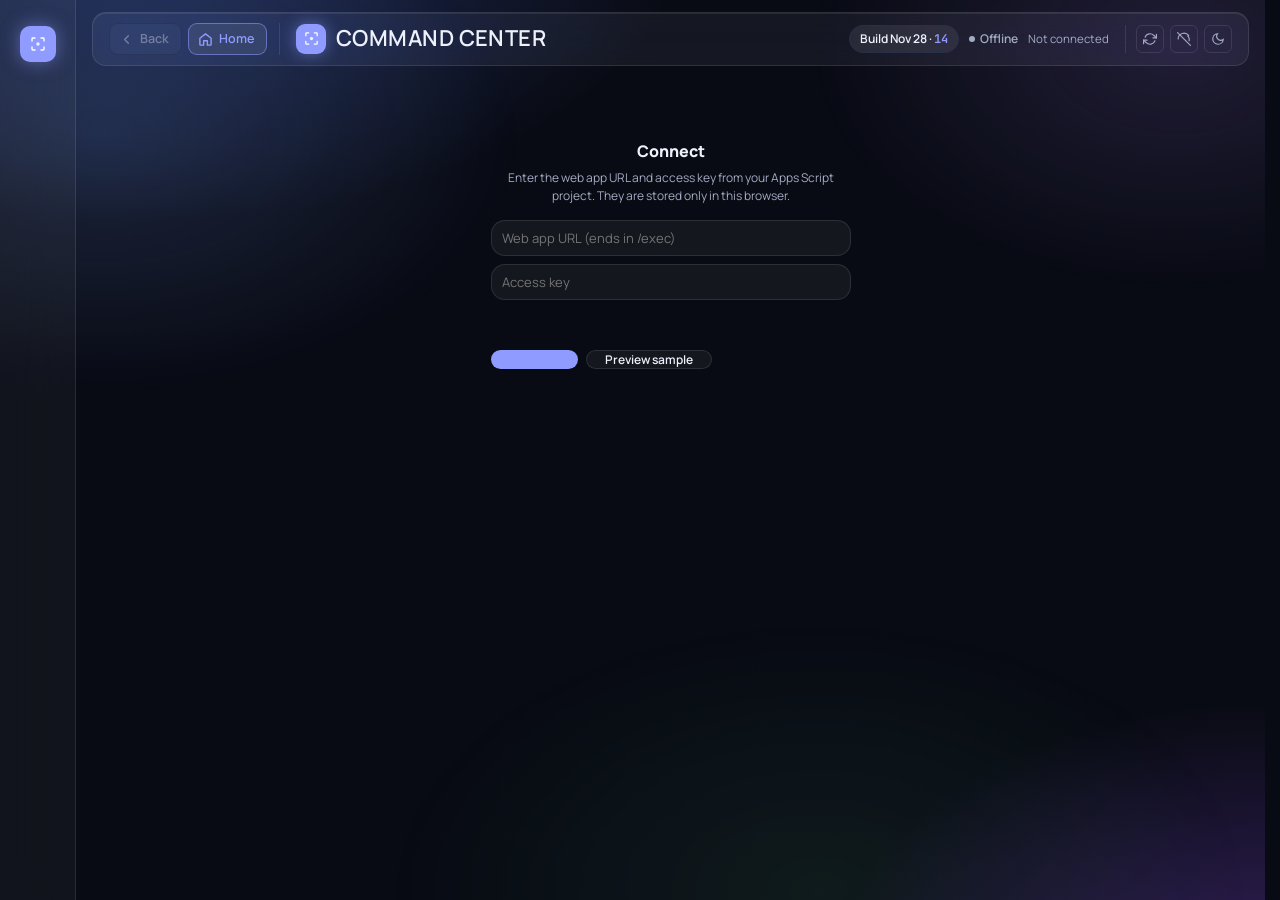
==== commit 08fae613: "Wall v3: question-answer cards, data-health meters, full-screen loader (BUILD 20261128.14) Co-Author" ====
--- a/index.html
+++ b/index.html
@@ -2,8 +2,8 @@
 <html lang="en">
 <head>
 <!-- ════════════════════════════════════════════════════════════════════════
-     BUILD VERSION — single source of truth: 20261128.13
-     Bump this (date.N, +1 each push) AND find/replace every "?v=20261128.13"
+     BUILD VERSION — single source of truth: 20261128.14
+     Bump this (date.N, +1 each push) AND find/replace every "?v=20261128.14"
      below AND the BUILD constant near the top of the main script, together,
      in the same commit, whenever index.html or any cc-*/views/* file changes.
      Browsers and GitHub Pages' CDN cache by the exact URL including the
@@ -299,18 +299,19 @@
      Loaded after the shell's own <style> above so these win the cascade for
      shared :root tokens, then the per-module stylesheets each builder's view
      relies on. -->
-<link rel="stylesheet" href="cc-design.css?v=20261128.13">
-<link rel="stylesheet" href="cc-skin.css?v=20261128.13">
-<link rel="stylesheet" href="cc-widgets.css?v=20261128.13">
-<link rel="stylesheet" href="cc-pages.css?v=20261128.13">
-<link rel="stylesheet" href="cc-sources2.css?v=20261128.13">
-<link rel="stylesheet" href="views/views.css?v=20261128.13">
-<link rel="stylesheet" href="cc-v2.css?v=20261128.13">
+<link rel="stylesheet" href="cc-design.css?v=20261128.14">
+<link rel="stylesheet" href="cc-skin.css?v=20261128.14">
+<link rel="stylesheet" href="cc-widgets.css?v=20261128.14">
+<link rel="stylesheet" href="cc-pages.css?v=20261128.14">
+<link rel="stylesheet" href="cc-sources2.css?v=20261128.14">
+<link rel="stylesheet" href="views/views.css?v=20261128.14">
+<link rel="stylesheet" href="cc-v2.css?v=20261128.14">
 <!-- 2026-11-24 audit: cc-biz.css and cc-systems.css stopped loading, not deleted — see the matching
      note by the script tags below. -->
 
 </head>
 <body>
+<script src="cc-loader.js?v=20261128.14" onerror="void 0"></script>
 
 <div class="shell">
 <nav class="rail" id="rail"></nav>
@@ -346,10 +347,10 @@
 "use strict";
 
 /* ══════════ GLOBAL CC NAMESPACE (for external view scripts) ══════════ */
-var BUILD="20261128.13"; // keep in sync with every ?v= query string in this file — see the note at the top of <head>
+var BUILD="20261128.14"; // keep in sync with every ?v= query string in this file — see the note at the top of <head>
 try{var bv=document.getElementById("bver");if(bv){var bm=/^(\d{4})(\d\d)(\d\d)\.(\d+)$/.exec(BUILD),MON=["Jan","Feb","Mar","Apr","May","Jun","Jul","Aug","Sep","Oct","Nov","Dec"];
   /* 2026-11-28, JD's call: "make the version number easier to read". Same number, readable form:
-     20261128.13 shows as "Build Nov 28 · 1"; the raw string stays in the tooltip. */
+     20261128.14 shows as "Build Nov 28 · 1"; the raw string stays in the tooltip. */
   bv.innerHTML="";bv.appendChild(document.createTextNode(bm?"Build "+MON[+bm[2]-1]+" "+(+bm[3])+" · ":"Build "));var bn=document.createElement("b");bn.textContent=bm?bm[4]:BUILD;bv.appendChild(bn);bv.title="Build "+BUILD+" loaded in this browser"}}catch(e){}
 window.CC = window.CC || {};
 CC.views = CC.views || {};
@@ -1463,39 +1464,39 @@
      before any of them touch the page) but lets the browser fetch all 18 files in parallel
      instead of one at a time, which used to be a big chunk of the time before the page became
      interactive. -->
-<script defer src="cc-sheetfetch.js?v=20261128.13" onerror="void 0"></script>
-<script defer src="cc-fresh.js?v=20261128.13" onerror="void 0"></script>
-<script defer src="cc-inbox.js?v=20261128.13" onerror="void 0"></script>
-<script defer src="cc-motion.js?v=20261128.13" onerror="void 0"></script>
+<script defer src="cc-sheetfetch.js?v=20261128.14" onerror="void 0"></script>
+<script defer src="cc-fresh.js?v=20261128.14" onerror="void 0"></script>
+<script defer src="cc-inbox.js?v=20261128.14" onerror="void 0"></script>
+<script defer src="cc-motion.js?v=20261128.14" onerror="void 0"></script>
 <!-- 2026-11-24 audit: views/business.js, views/bizcharts.js, views/bizleads.js and cc-biz.js stopped
      loading here. Each one set CC.views.Business in turn, and every one of them was then silently
      overwritten by the next script in this list — the last word was always cc-active.js, so none of
      this work ever reached the live page (see Messages, 2026-11-24, for the full trace). Files are
      untouched on disk; nobody edited another builder's file to fix this, only index.html's load list.
      cc-active.js now owns Business outright and only needs CC.crm/CC.nurture (loaded below) to count. -->
-<script defer src="views/timeline.js?v=20261128.13" onerror="void 0"></script>
-<script defer src="views/system.js?v=20261128.13" onerror="void 0"></script>
-<script defer src="views/shooting.js?v=20261128.13" onerror="void 0"></script>
-<script defer src="cc-widgets.js?v=20261128.13" onerror="void 0"></script>
-<script defer src="cc-nurture.js?v=20261128.13" onerror="void 0"></script>
-<script defer src="cc-crm.js?v=20261128.13" onerror="void 0"></script>
-<script defer src="cc-active.js?v=20261128.13" onerror="void 0"></script>
-<script defer src="cc-sources2.js?v=20261128.13" onerror="void 0"></script>
-<script defer src="cc-map.js?v=20261128.13" onerror="void 0"></script>
-<script defer src="cc-records.js?v=20261128.13" onerror="void 0"></script>
-<script defer src="cc-sheets.js?v=20261128.13" onerror="void 0"></script>
-<script defer src="cc-build.js?v=20261128.13" onerror="void 0"></script>
+<script defer src="views/timeline.js?v=20261128.14" onerror="void 0"></script>
+<script defer src="views/system.js?v=20261128.14" onerror="void 0"></script>
+<script defer src="views/shooting.js?v=20261128.14" onerror="void 0"></script>
+<script defer src="cc-widgets.js?v=20261128.14" onerror="void 0"></script>
+<script defer src="cc-nurture.js?v=20261128.14" onerror="void 0"></script>
+<script defer src="cc-crm.js?v=20261128.14" onerror="void 0"></script>
+<script defer src="cc-active.js?v=20261128.14" onerror="void 0"></script>
+<script defer src="cc-sources2.js?v=20261128.14" onerror="void 0"></script>
+<script defer src="cc-map.js?v=20261128.14" onerror="void 0"></script>
+<script defer src="cc-records.js?v=20261128.14" onerror="void 0"></script>
+<script defer src="cc-sheets.js?v=20261128.14" onerror="void 0"></script>
+<script defer src="cc-build.js?v=20261128.14" onerror="void 0"></script>
 <!-- cc-systems.js stopped loading too: it registers CC.views.Systems (trailing "s"), but the router
      only ever looks up CC.views.System (views/system.js, Argus) for the System tab — the key never
      matched, so this file has been dead code since it was added. Archived, not deleted. -->
-<script defer src="cc-body-fig.js?v=20261128.13" onerror="void 0"></script>
-<script defer src="cc-body3d.js?v=20261128.13" onerror="void 0"></script>
-<script defer src="cc-body.js?v=20261128.13" onerror="void 0"></script>
-<script defer src="cc-viz.js?v=20261128.13" onerror="void 0"></script>
-<script defer src="cc-health.js?v=20261128.13" onerror="void 0"></script>
-<script defer src="cc-categories.js?v=20261128.13" onerror="void 0"></script>
-<script defer src="cc-pages.js?v=20261128.13" onerror="void 0"></script>
-<script defer src="cc-know.js?v=20261128.13" onerror="void 0"></script>
-<script defer src="cc-source.js?v=20261128.13" onerror="void 0"></script>
+<script defer src="cc-body-fig.js?v=20261128.14" onerror="void 0"></script>
+<script defer src="cc-body3d.js?v=20261128.14" onerror="void 0"></script>
+<script defer src="cc-body.js?v=20261128.14" onerror="void 0"></script>
+<script defer src="cc-viz.js?v=20261128.14" onerror="void 0"></script>
+<script defer src="cc-health.js?v=20261128.14" onerror="void 0"></script>
+<script defer src="cc-categories.js?v=20261128.14" onerror="void 0"></script>
+<script defer src="cc-pages.js?v=20261128.14" onerror="void 0"></script>
+<script defer src="cc-know.js?v=20261128.14" onerror="void 0"></script>
+<script defer src="cc-source.js?v=20261128.14" onerror="void 0"></script>
 </body>
 </html>
--- a/cc-v2.css
+++ b/cc-v2.css
@@ -470,3 +470,26 @@
 .b4-ft a{color:inherit;text-decoration:none}.b4-ft a:hover{text-decoration:underline}
 @media (max-width:1500px){.b4-led{grid-template-columns:repeat(4,minmax(0,1fr))}.b4-row{grid-template-columns:minmax(0,1fr)}}
 @media (max-width:1100px){.b4-grid{grid-template-columns:minmax(0,1fr)}.b4-side{max-height:none;position:static}.b4-ig-stats{grid-template-columns:repeat(2,minmax(0,1fr))}}
+/* Wall v3 (Nov 28): question-answer cards + data-health meter */
+.wv3-tile{overflow:hidden}
+.wv3-body{flex:1 1 auto;min-height:0;display:flex;flex-direction:column;gap:9px;overflow:hidden;text-align:left}
+.wv3-row{display:flex;flex-direction:column;gap:1px;min-width:0}
+.wv3-q{font-size:10.5px;letter-spacing:.06em;text-transform:uppercase;color:var(--muted);line-height:1.3}
+.wv3-a{font-size:15px;font-weight:750;color:var(--text);line-height:1.25;overflow-wrap:anywhere}
+.wv3-sub{font-size:11.5px;color:var(--muted);line-height:1.3;overflow-wrap:anywhere}
+.wv3-wait{font-size:12px;color:var(--muted)}
+.wv3-chips{display:grid;grid-template-columns:repeat(4,minmax(0,1fr));gap:4px;margin-top:3px}
+.wv3-chip{display:flex;flex-direction:column;align-items:flex-start;border:1px solid var(--line);border-radius:6px;padding:3px 6px;min-width:0}
+.wv3-chip i{font-style:normal;font-size:10px;color:var(--muted);text-transform:uppercase;letter-spacing:.05em}
+.wv3-chip b{font-size:13px;font-weight:750;color:var(--text);white-space:nowrap}
+.wv3-list{list-style:none;margin:2px 0 0;padding:0;display:flex;flex-direction:column;gap:3px;counter-reset:wl}
+.wv3-list li{display:flex;align-items:baseline;gap:6px;min-width:0;counter-increment:wl}
+.wv3-list li::before{content:counter(wl);font-family:var(--mono);font-size:10px;color:var(--muted);flex:none;width:10px}
+.wv3-list li b{font-size:12.5px;font-weight:700;color:var(--text);min-width:0;overflow:hidden;text-overflow:ellipsis;white-space:nowrap;flex:1 1 auto}
+.wv3-list li small{font-size:11px;color:var(--muted);flex:none;white-space:nowrap}
+.wv3-meter{display:flex;flex-direction:column;align-items:flex-end;gap:3px;flex:none;cursor:help}
+.wv3-meter i{display:block;width:46px;height:4px;border-radius:2px;background:var(--line);overflow:hidden}
+.wv3-meter u{display:block;height:100%;background:var(--muted)}
+.wv3-meter em{font-style:normal;font-family:var(--mono);font-size:9.5px;color:var(--muted);letter-spacing:.04em}
+.wv3-meter.good u{background:var(--green)}.wv3-meter.warn u{background:var(--amber)}.wv3-meter.bad u{background:var(--red)}
+.wv3-meter.good em{color:var(--green)}.wv3-meter.warn em{color:var(--amber)}.wv3-meter.bad em{color:var(--red)}
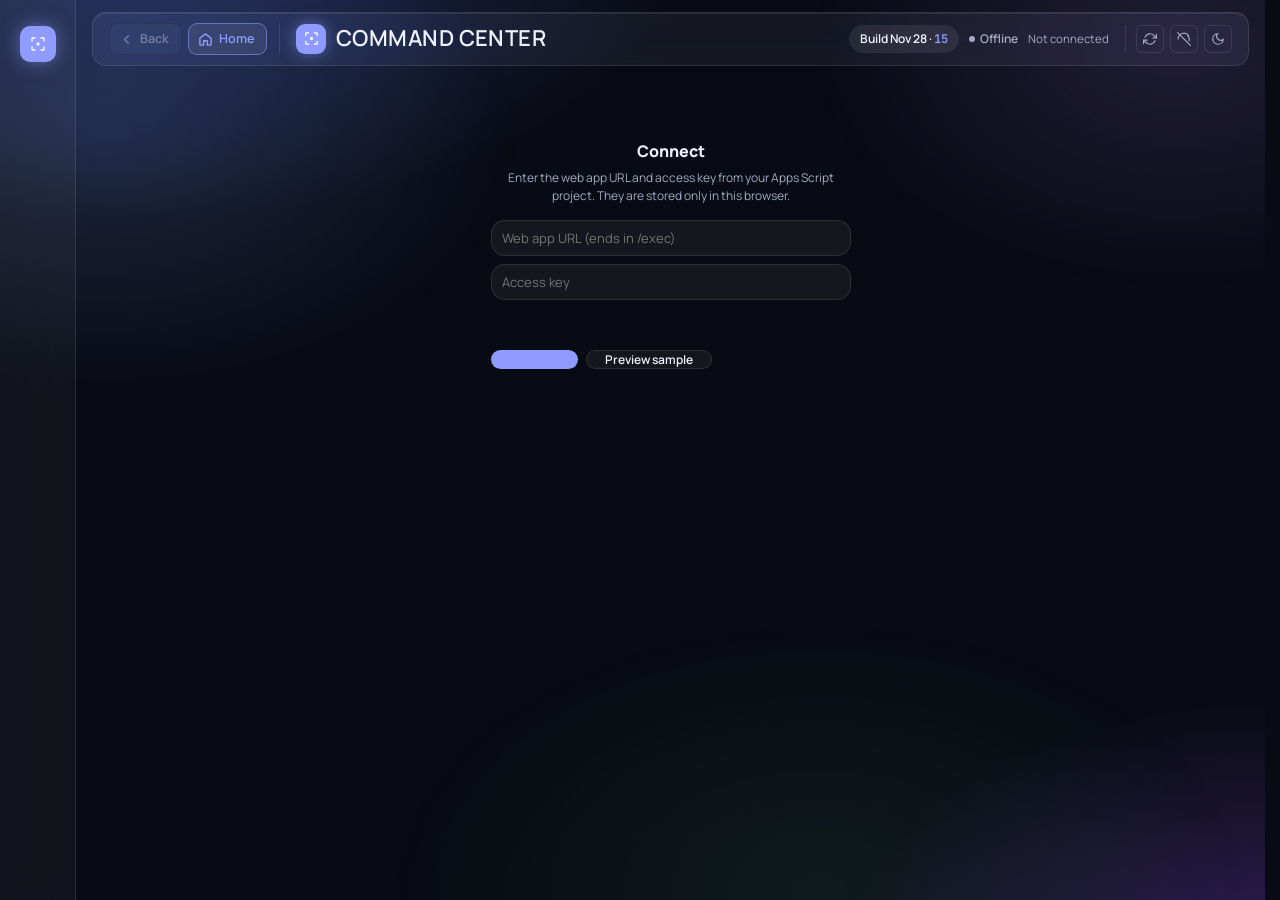
==== commit aa6fab01: "Wall v3 fixes: Admin answers on load, loader step label (BUILD 20261128.15) Co-Authored-By: Claude O" ====
--- a/index.html
+++ b/index.html
@@ -2,8 +2,8 @@
 <html lang="en">
 <head>
 <!-- ════════════════════════════════════════════════════════════════════════
-     BUILD VERSION — single source of truth: 20261128.14
-     Bump this (date.N, +1 each push) AND find/replace every "?v=20261128.14"
+     BUILD VERSION — single source of truth: 20261128.15
+     Bump this (date.N, +1 each push) AND find/replace every "?v=20261128.15"
      below AND the BUILD constant near the top of the main script, together,
      in the same commit, whenever index.html or any cc-*/views/* file changes.
      Browsers and GitHub Pages' CDN cache by the exact URL including the
@@ -299,19 +299,19 @@
      Loaded after the shell's own <style> above so these win the cascade for
      shared :root tokens, then the per-module stylesheets each builder's view
      relies on. -->
-<link rel="stylesheet" href="cc-design.css?v=20261128.14">
-<link rel="stylesheet" href="cc-skin.css?v=20261128.14">
-<link rel="stylesheet" href="cc-widgets.css?v=20261128.14">
-<link rel="stylesheet" href="cc-pages.css?v=20261128.14">
-<link rel="stylesheet" href="cc-sources2.css?v=20261128.14">
-<link rel="stylesheet" href="views/views.css?v=20261128.14">
-<link rel="stylesheet" href="cc-v2.css?v=20261128.14">
+<link rel="stylesheet" href="cc-design.css?v=20261128.15">
+<link rel="stylesheet" href="cc-skin.css?v=20261128.15">
+<link rel="stylesheet" href="cc-widgets.css?v=20261128.15">
+<link rel="stylesheet" href="cc-pages.css?v=20261128.15">
+<link rel="stylesheet" href="cc-sources2.css?v=20261128.15">
+<link rel="stylesheet" href="views/views.css?v=20261128.15">
+<link rel="stylesheet" href="cc-v2.css?v=20261128.15">
 <!-- 2026-11-24 audit: cc-biz.css and cc-systems.css stopped loading, not deleted — see the matching
      note by the script tags below. -->
 
 </head>
 <body>
-<script src="cc-loader.js?v=20261128.14" onerror="void 0"></script>
+<script src="cc-loader.js?v=20261128.15" onerror="void 0"></script>
 
 <div class="shell">
 <nav class="rail" id="rail"></nav>
@@ -347,10 +347,10 @@
 "use strict";
 
 /* ══════════ GLOBAL CC NAMESPACE (for external view scripts) ══════════ */
-var BUILD="20261128.14"; // keep in sync with every ?v= query string in this file — see the note at the top of <head>
+var BUILD="20261128.15"; // keep in sync with every ?v= query string in this file — see the note at the top of <head>
 try{var bv=document.getElementById("bver");if(bv){var bm=/^(\d{4})(\d\d)(\d\d)\.(\d+)$/.exec(BUILD),MON=["Jan","Feb","Mar","Apr","May","Jun","Jul","Aug","Sep","Oct","Nov","Dec"];
   /* 2026-11-28, JD's call: "make the version number easier to read". Same number, readable form:
-     20261128.14 shows as "Build Nov 28 · 1"; the raw string stays in the tooltip. */
+     20261128.15 shows as "Build Nov 28 · 1"; the raw string stays in the tooltip. */
   bv.innerHTML="";bv.appendChild(document.createTextNode(bm?"Build "+MON[+bm[2]-1]+" "+(+bm[3])+" · ":"Build "));var bn=document.createElement("b");bn.textContent=bm?bm[4]:BUILD;bv.appendChild(bn);bv.title="Build "+BUILD+" loaded in this browser"}}catch(e){}
 window.CC = window.CC || {};
 CC.views = CC.views || {};
@@ -1464,39 +1464,39 @@
      before any of them touch the page) but lets the browser fetch all 18 files in parallel
      instead of one at a time, which used to be a big chunk of the time before the page became
      interactive. -->
-<script defer src="cc-sheetfetch.js?v=20261128.14" onerror="void 0"></script>
-<script defer src="cc-fresh.js?v=20261128.14" onerror="void 0"></script>
-<script defer src="cc-inbox.js?v=20261128.14" onerror="void 0"></script>
-<script defer src="cc-motion.js?v=20261128.14" onerror="void 0"></script>
+<script defer src="cc-sheetfetch.js?v=20261128.15" onerror="void 0"></script>
+<script defer src="cc-fresh.js?v=20261128.15" onerror="void 0"></script>
+<script defer src="cc-inbox.js?v=20261128.15" onerror="void 0"></script>
+<script defer src="cc-motion.js?v=20261128.15" onerror="void 0"></script>
 <!-- 2026-11-24 audit: views/business.js, views/bizcharts.js, views/bizleads.js and cc-biz.js stopped
      loading here. Each one set CC.views.Business in turn, and every one of them was then silently
      overwritten by the next script in this list — the last word was always cc-active.js, so none of
      this work ever reached the live page (see Messages, 2026-11-24, for the full trace). Files are
      untouched on disk; nobody edited another builder's file to fix this, only index.html's load list.
      cc-active.js now owns Business outright and only needs CC.crm/CC.nurture (loaded below) to count. -->
-<script defer src="views/timeline.js?v=20261128.14" onerror="void 0"></script>
-<script defer src="views/system.js?v=20261128.14" onerror="void 0"></script>
-<script defer src="views/shooting.js?v=20261128.14" onerror="void 0"></script>
-<script defer src="cc-widgets.js?v=20261128.14" onerror="void 0"></script>
-<script defer src="cc-nurture.js?v=20261128.14" onerror="void 0"></script>
-<script defer src="cc-crm.js?v=20261128.14" onerror="void 0"></script>
-<script defer src="cc-active.js?v=20261128.14" onerror="void 0"></script>
-<script defer src="cc-sources2.js?v=20261128.14" onerror="void 0"></script>
-<script defer src="cc-map.js?v=20261128.14" onerror="void 0"></script>
-<script defer src="cc-records.js?v=20261128.14" onerror="void 0"></script>
-<script defer src="cc-sheets.js?v=20261128.14" onerror="void 0"></script>
-<script defer src="cc-build.js?v=20261128.14" onerror="void 0"></script>
+<script defer src="views/timeline.js?v=20261128.15" onerror="void 0"></script>
+<script defer src="views/system.js?v=20261128.15" onerror="void 0"></script>
+<script defer src="views/shooting.js?v=20261128.15" onerror="void 0"></script>
+<script defer src="cc-widgets.js?v=20261128.15" onerror="void 0"></script>
+<script defer src="cc-nurture.js?v=20261128.15" onerror="void 0"></script>
+<script defer src="cc-crm.js?v=20261128.15" onerror="void 0"></script>
+<script defer src="cc-active.js?v=20261128.15" onerror="void 0"></script>
+<script defer src="cc-sources2.js?v=20261128.15" onerror="void 0"></script>
+<script defer src="cc-map.js?v=20261128.15" onerror="void 0"></script>
+<script defer src="cc-records.js?v=20261128.15" onerror="void 0"></script>
+<script defer src="cc-sheets.js?v=20261128.15" onerror="void 0"></script>
+<script defer src="cc-build.js?v=20261128.15" onerror="void 0"></script>
 <!-- cc-systems.js stopped loading too: it registers CC.views.Systems (trailing "s"), but the router
      only ever looks up CC.views.System (views/system.js, Argus) for the System tab — the key never
      matched, so this file has been dead code since it was added. Archived, not deleted. -->
-<script defer src="cc-body-fig.js?v=20261128.14" onerror="void 0"></script>
-<script defer src="cc-body3d.js?v=20261128.14" onerror="void 0"></script>
-<script defer src="cc-body.js?v=20261128.14" onerror="void 0"></script>
-<script defer src="cc-viz.js?v=20261128.14" onerror="void 0"></script>
-<script defer src="cc-health.js?v=20261128.14" onerror="void 0"></script>
-<script defer src="cc-categories.js?v=20261128.14" onerror="void 0"></script>
-<script defer src="cc-pages.js?v=20261128.14" onerror="void 0"></script>
-<script defer src="cc-know.js?v=20261128.14" onerror="void 0"></script>
-<script defer src="cc-source.js?v=20261128.14" onerror="void 0"></script>
+<script defer src="cc-body-fig.js?v=20261128.15" onerror="void 0"></script>
+<script defer src="cc-body3d.js?v=20261128.15" onerror="void 0"></script>
+<script defer src="cc-body.js?v=20261128.15" onerror="void 0"></script>
+<script defer src="cc-viz.js?v=20261128.15" onerror="void 0"></script>
+<script defer src="cc-health.js?v=20261128.15" onerror="void 0"></script>
+<script defer src="cc-categories.js?v=20261128.15" onerror="void 0"></script>
+<script defer src="cc-pages.js?v=20261128.15" onerror="void 0"></script>
+<script defer src="cc-know.js?v=20261128.15" onerror="void 0"></script>
+<script defer src="cc-source.js?v=20261128.15" onerror="void 0"></script>
 </body>
 </html>
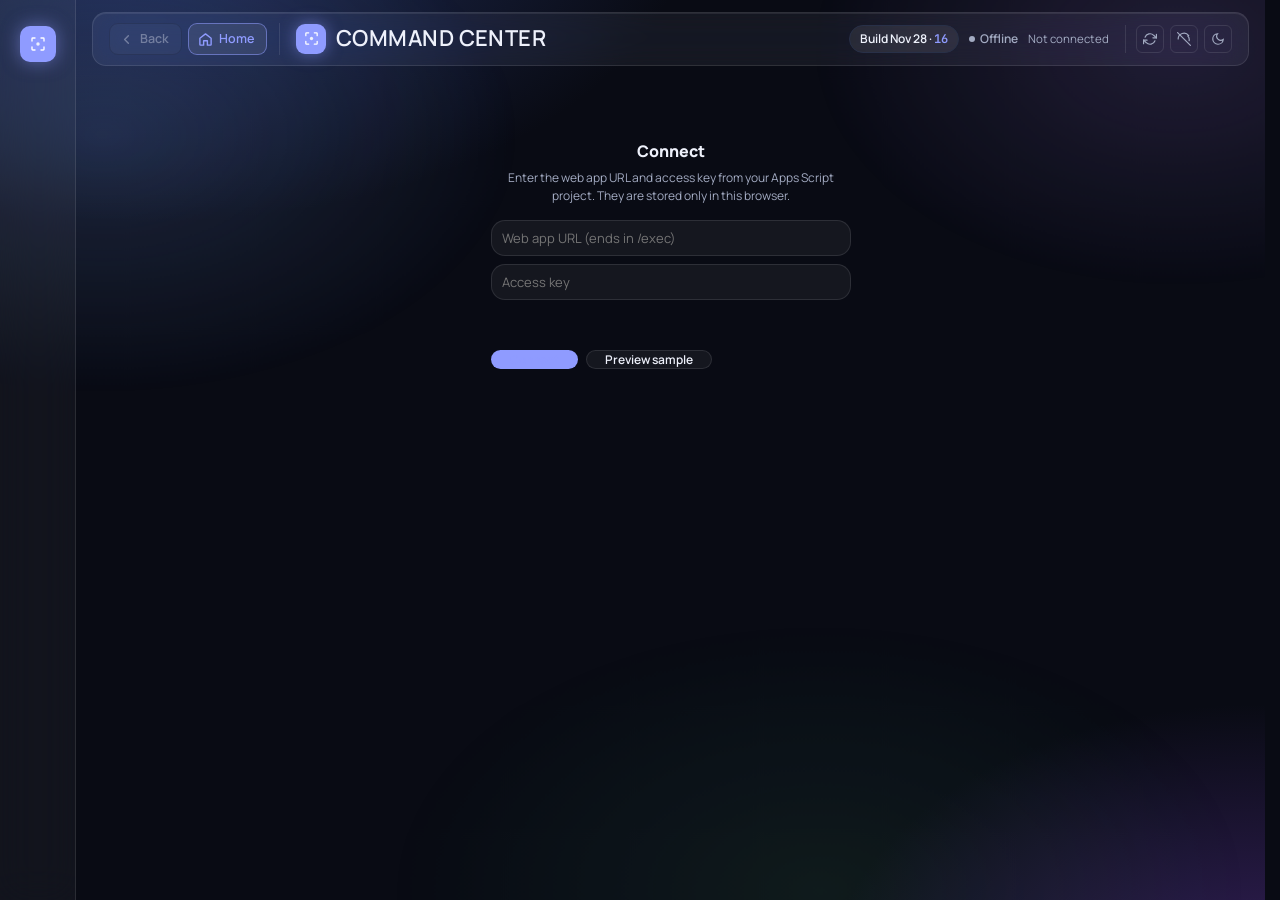
==== commit 6262f41a: "Loader: hub-ready signal and slow-hub message (BUILD 20261128.16) Co-Authored-By: Claude Opus 5.5 <n" ====
--- a/index.html
+++ b/index.html
@@ -2,8 +2,8 @@
 <html lang="en">
 <head>
 <!-- ════════════════════════════════════════════════════════════════════════
-     BUILD VERSION — single source of truth: 20261128.15
-     Bump this (date.N, +1 each push) AND find/replace every "?v=20261128.15"
+     BUILD VERSION — single source of truth: 20261128.16
+     Bump this (date.N, +1 each push) AND find/replace every "?v=20261128.16"
      below AND the BUILD constant near the top of the main script, together,
      in the same commit, whenever index.html or any cc-*/views/* file changes.
      Browsers and GitHub Pages' CDN cache by the exact URL including the
@@ -299,19 +299,19 @@
      Loaded after the shell's own <style> above so these win the cascade for
      shared :root tokens, then the per-module stylesheets each builder's view
      relies on. -->
-<link rel="stylesheet" href="cc-design.css?v=20261128.15">
-<link rel="stylesheet" href="cc-skin.css?v=20261128.15">
-<link rel="stylesheet" href="cc-widgets.css?v=20261128.15">
-<link rel="stylesheet" href="cc-pages.css?v=20261128.15">
-<link rel="stylesheet" href="cc-sources2.css?v=20261128.15">
-<link rel="stylesheet" href="views/views.css?v=20261128.15">
-<link rel="stylesheet" href="cc-v2.css?v=20261128.15">
+<link rel="stylesheet" href="cc-design.css?v=20261128.16">
+<link rel="stylesheet" href="cc-skin.css?v=20261128.16">
+<link rel="stylesheet" href="cc-widgets.css?v=20261128.16">
+<link rel="stylesheet" href="cc-pages.css?v=20261128.16">
+<link rel="stylesheet" href="cc-sources2.css?v=20261128.16">
+<link rel="stylesheet" href="views/views.css?v=20261128.16">
+<link rel="stylesheet" href="cc-v2.css?v=20261128.16">
 <!-- 2026-11-24 audit: cc-biz.css and cc-systems.css stopped loading, not deleted — see the matching
      note by the script tags below. -->
 
 </head>
 <body>
-<script src="cc-loader.js?v=20261128.15" onerror="void 0"></script>
+<script src="cc-loader.js?v=20261128.16" onerror="void 0"></script>
 
 <div class="shell">
 <nav class="rail" id="rail"></nav>
@@ -347,10 +347,10 @@
 "use strict";
 
 /* ══════════ GLOBAL CC NAMESPACE (for external view scripts) ══════════ */
-var BUILD="20261128.15"; // keep in sync with every ?v= query string in this file — see the note at the top of <head>
+var BUILD="20261128.16"; // keep in sync with every ?v= query string in this file — see the note at the top of <head>
 try{var bv=document.getElementById("bver");if(bv){var bm=/^(\d{4})(\d\d)(\d\d)\.(\d+)$/.exec(BUILD),MON=["Jan","Feb","Mar","Apr","May","Jun","Jul","Aug","Sep","Oct","Nov","Dec"];
   /* 2026-11-28, JD's call: "make the version number easier to read". Same number, readable form:
-     20261128.15 shows as "Build Nov 28 · 1"; the raw string stays in the tooltip. */
+     20261128.16 shows as "Build Nov 28 · 1"; the raw string stays in the tooltip. */
   bv.innerHTML="";bv.appendChild(document.createTextNode(bm?"Build "+MON[+bm[2]-1]+" "+(+bm[3])+" · ":"Build "));var bn=document.createElement("b");bn.textContent=bm?bm[4]:BUILD;bv.appendChild(bn);bv.title="Build "+BUILD+" loaded in this browser"}}catch(e){}
 window.CC = window.CC || {};
 CC.views = CC.views || {};
@@ -1403,7 +1403,7 @@
   fetch(url).then(function(r){return r.json()}).then(function(j){
     if(!j.ok)throw new Error(j.error);
 
-    D=normalizeData(j.data);
+    D=normalizeData(j.data);window.D=D;
     lastLoadTime=Date.now();
 
     var li=document.getElementById("live-ind");
@@ -1464,39 +1464,39 @@
      before any of them touch the page) but lets the browser fetch all 18 files in parallel
      instead of one at a time, which used to be a big chunk of the time before the page became
      interactive. -->
-<script defer src="cc-sheetfetch.js?v=20261128.15" onerror="void 0"></script>
-<script defer src="cc-fresh.js?v=20261128.15" onerror="void 0"></script>
-<script defer src="cc-inbox.js?v=20261128.15" onerror="void 0"></script>
-<script defer src="cc-motion.js?v=20261128.15" onerror="void 0"></script>
+<script defer src="cc-sheetfetch.js?v=20261128.16" onerror="void 0"></script>
+<script defer src="cc-fresh.js?v=20261128.16" onerror="void 0"></script>
+<script defer src="cc-inbox.js?v=20261128.16" onerror="void 0"></script>
+<script defer src="cc-motion.js?v=20261128.16" onerror="void 0"></script>
 <!-- 2026-11-24 audit: views/business.js, views/bizcharts.js, views/bizleads.js and cc-biz.js stopped
      loading here. Each one set CC.views.Business in turn, and every one of them was then silently
      overwritten by the next script in this list — the last word was always cc-active.js, so none of
      this work ever reached the live page (see Messages, 2026-11-24, for the full trace). Files are
      untouched on disk; nobody edited another builder's file to fix this, only index.html's load list.
      cc-active.js now owns Business outright and only needs CC.crm/CC.nurture (loaded below) to count. -->
-<script defer src="views/timeline.js?v=20261128.15" onerror="void 0"></script>
-<script defer src="views/system.js?v=20261128.15" onerror="void 0"></script>
-<script defer src="views/shooting.js?v=20261128.15" onerror="void 0"></script>
-<script defer src="cc-widgets.js?v=20261128.15" onerror="void 0"></script>
-<script defer src="cc-nurture.js?v=20261128.15" onerror="void 0"></script>
-<script defer src="cc-crm.js?v=20261128.15" onerror="void 0"></script>
-<script defer src="cc-active.js?v=20261128.15" onerror="void 0"></script>
-<script defer src="cc-sources2.js?v=20261128.15" onerror="void 0"></script>
-<script defer src="cc-map.js?v=20261128.15" onerror="void 0"></script>
-<script defer src="cc-records.js?v=20261128.15" onerror="void 0"></script>
-<script defer src="cc-sheets.js?v=20261128.15" onerror="void 0"></script>
-<script defer src="cc-build.js?v=20261128.15" onerror="void 0"></script>
+<script defer src="views/timeline.js?v=20261128.16" onerror="void 0"></script>
+<script defer src="views/system.js?v=20261128.16" onerror="void 0"></script>
+<script defer src="views/shooting.js?v=20261128.16" onerror="void 0"></script>
+<script defer src="cc-widgets.js?v=20261128.16" onerror="void 0"></script>
+<script defer src="cc-nurture.js?v=20261128.16" onerror="void 0"></script>
+<script defer src="cc-crm.js?v=20261128.16" onerror="void 0"></script>
+<script defer src="cc-active.js?v=20261128.16" onerror="void 0"></script>
+<script defer src="cc-sources2.js?v=20261128.16" onerror="void 0"></script>
+<script defer src="cc-map.js?v=20261128.16" onerror="void 0"></script>
+<script defer src="cc-records.js?v=20261128.16" onerror="void 0"></script>
+<script defer src="cc-sheets.js?v=20261128.16" onerror="void 0"></script>
+<script defer src="cc-build.js?v=20261128.16" onerror="void 0"></script>
 <!-- cc-systems.js stopped loading too: it registers CC.views.Systems (trailing "s"), but the router
      only ever looks up CC.views.System (views/system.js, Argus) for the System tab — the key never
      matched, so this file has been dead code since it was added. Archived, not deleted. -->
-<script defer src="cc-body-fig.js?v=20261128.15" onerror="void 0"></script>
-<script defer src="cc-body3d.js?v=20261128.15" onerror="void 0"></script>
-<script defer src="cc-body.js?v=20261128.15" onerror="void 0"></script>
-<script defer src="cc-viz.js?v=20261128.15" onerror="void 0"></script>
-<script defer src="cc-health.js?v=20261128.15" onerror="void 0"></script>
-<script defer src="cc-categories.js?v=20261128.15" onerror="void 0"></script>
-<script defer src="cc-pages.js?v=20261128.15" onerror="void 0"></script>
-<script defer src="cc-know.js?v=20261128.15" onerror="void 0"></script>
-<script defer src="cc-source.js?v=20261128.15" onerror="void 0"></script>
+<script defer src="cc-body-fig.js?v=20261128.16" onerror="void 0"></script>
+<script defer src="cc-body3d.js?v=20261128.16" onerror="void 0"></script>
+<script defer src="cc-body.js?v=20261128.16" onerror="void 0"></script>
+<script defer src="cc-viz.js?v=20261128.16" onerror="void 0"></script>
+<script defer src="cc-health.js?v=20261128.16" onerror="void 0"></script>
+<script defer src="cc-categories.js?v=20261128.16" onerror="void 0"></script>
+<script defer src="cc-pages.js?v=20261128.16" onerror="void 0"></script>
+<script defer src="cc-know.js?v=20261128.16" onerror="void 0"></script>
+<script defer src="cc-source.js?v=20261128.16" onerror="void 0"></script>
 </body>
 </html>
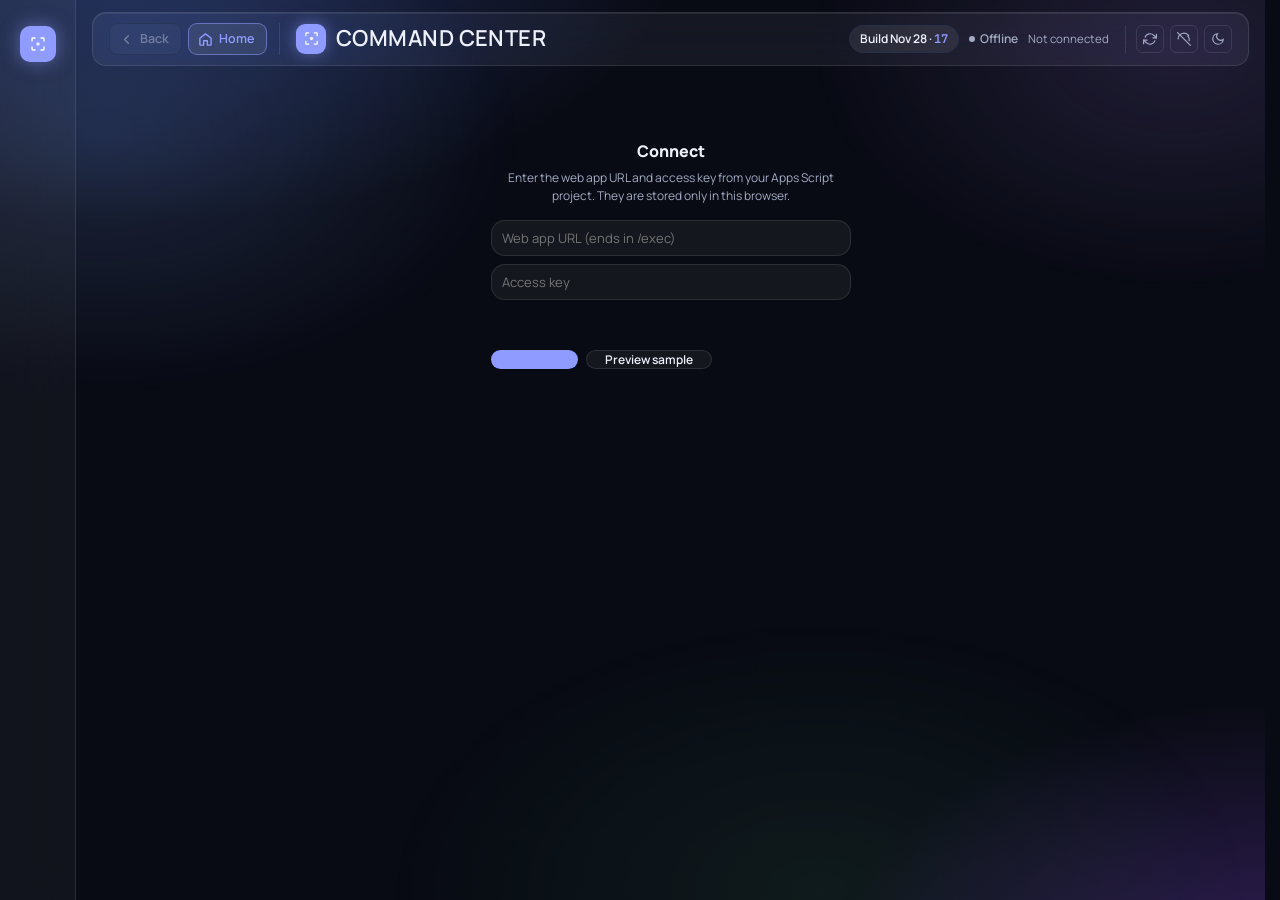
==== commit f8f43c05: "Wall v4 widget cards, simpler loader, no-emoji scrub, Social v2, Admin dashboard (BUILD 20261128.17)" ====
--- a/index.html
+++ b/index.html
@@ -2,8 +2,8 @@
 <html lang="en">
 <head>
 <!-- ════════════════════════════════════════════════════════════════════════
-     BUILD VERSION — single source of truth: 20261128.16
-     Bump this (date.N, +1 each push) AND find/replace every "?v=20261128.16"
+     BUILD VERSION — single source of truth: 20261128.17
+     Bump this (date.N, +1 each push) AND find/replace every "?v=20261128.17"
      below AND the BUILD constant near the top of the main script, together,
      in the same commit, whenever index.html or any cc-*/views/* file changes.
      Browsers and GitHub Pages' CDN cache by the exact URL including the
@@ -299,19 +299,19 @@
      Loaded after the shell's own <style> above so these win the cascade for
      shared :root tokens, then the per-module stylesheets each builder's view
      relies on. -->
-<link rel="stylesheet" href="cc-design.css?v=20261128.16">
-<link rel="stylesheet" href="cc-skin.css?v=20261128.16">
-<link rel="stylesheet" href="cc-widgets.css?v=20261128.16">
-<link rel="stylesheet" href="cc-pages.css?v=20261128.16">
-<link rel="stylesheet" href="cc-sources2.css?v=20261128.16">
-<link rel="stylesheet" href="views/views.css?v=20261128.16">
-<link rel="stylesheet" href="cc-v2.css?v=20261128.16">
+<link rel="stylesheet" href="cc-design.css?v=20261128.17">
+<link rel="stylesheet" href="cc-skin.css?v=20261128.17">
+<link rel="stylesheet" href="cc-widgets.css?v=20261128.17">
+<link rel="stylesheet" href="cc-pages.css?v=20261128.17">
+<link rel="stylesheet" href="cc-sources2.css?v=20261128.17">
+<link rel="stylesheet" href="views/views.css?v=20261128.17">
+<link rel="stylesheet" href="cc-v2.css?v=20261128.17">
 <!-- 2026-11-24 audit: cc-biz.css and cc-systems.css stopped loading, not deleted — see the matching
      note by the script tags below. -->
 
 </head>
 <body>
-<script src="cc-loader.js?v=20261128.16" onerror="void 0"></script>
+<script src="cc-loader.js?v=20261128.17" onerror="void 0"></script>
 
 <div class="shell">
 <nav class="rail" id="rail"></nav>
@@ -347,10 +347,10 @@
 "use strict";
 
 /* ══════════ GLOBAL CC NAMESPACE (for external view scripts) ══════════ */
-var BUILD="20261128.16"; // keep in sync with every ?v= query string in this file — see the note at the top of <head>
+var BUILD="20261128.17"; // keep in sync with every ?v= query string in this file — see the note at the top of <head>
 try{var bv=document.getElementById("bver");if(bv){var bm=/^(\d{4})(\d\d)(\d\d)\.(\d+)$/.exec(BUILD),MON=["Jan","Feb","Mar","Apr","May","Jun","Jul","Aug","Sep","Oct","Nov","Dec"];
   /* 2026-11-28, JD's call: "make the version number easier to read". Same number, readable form:
-     20261128.16 shows as "Build Nov 28 · 1"; the raw string stays in the tooltip. */
+     20261128.17 shows as "Build Nov 28 · 1"; the raw string stays in the tooltip. */
   bv.innerHTML="";bv.appendChild(document.createTextNode(bm?"Build "+MON[+bm[2]-1]+" "+(+bm[3])+" · ":"Build "));var bn=document.createElement("b");bn.textContent=bm?bm[4]:BUILD;bv.appendChild(bn);bv.title="Build "+BUILD+" loaded in this browser"}}catch(e){}
 window.CC = window.CC || {};
 CC.views = CC.views || {};
@@ -388,6 +388,13 @@
 
 /* ══════════ DOM ══════════ */
 function h(t,p){var e=document.createElement(t);if(p)for(var k in p){var v=p[k];if(v==null||v===false)continue;if(k==="class")e.className=v;else if(k.indexOf("on")===0)e.addEventListener(k.slice(2),v);else e.setAttribute(k,v)}for(var i=2;i<arguments.length;i++){var c=arguments[i];if(c==null||c===false)continue;if(Array.isArray(c))c.forEach(function(x){if(x)e.appendChild(typeof x==="string"?document.createTextNode(x):x)});else e.appendChild(typeof c==="string"?document.createTextNode(c):c)}return e}
+/* 2026-11-28, JD's standing rule: never show emojis anywhere in the Command Center. Data written by
+   routines (board posts, event titles, names) can carry them, so every text node added to the page
+   is cleaned as it lands. Icons and symbols drawn as SVG are untouched. */
+(function(){var RE=/[\u{1F000}-\u{1FAFF}\u{2600}-\u{27BF}\u{2B00}-\u{2BFF}\u{FE0F}\u{200D}\u{20E3}\u{E0020}-\u{E007F}]/gu,KEEP=/[\u2713\u2715\u2192\u2190\u2197]/;
+function fix(n){if(n.nodeType===3){var v=n.nodeValue;if(v&&RE.test(v)){RE.lastIndex=0;var o=v.replace(RE,function(c){return KEEP.test(c)?c:""}).replace(/^\s+(?=\S)/,function(w){return /^\s/.test(v)?w:""});if(o!==v)n.nodeValue=o.replace(/ {2,}/g," ")}RE.lastIndex=0}else if(n.nodeType===1&&n.tagName!=="SCRIPT"&&n.tagName!=="STYLE"){var w=document.createTreeWalker(n,4),t;while((t=w.nextNode()))fix(t);if(n.title&&RE.test(n.title)){RE.lastIndex=0;n.title=n.title.replace(RE,"")}RE.lastIndex=0}}
+function start(){fix(document.body);new MutationObserver(function(ms){ms.forEach(function(m){if(m.type==="characterData")fix(m.target);else m.addedNodes.forEach(fix)})}).observe(document.body,{childList:true,subtree:true,characterData:true})}
+if(document.body)start();else document.addEventListener("DOMContentLoaded",start)})();
 /* 2026-11-27, JD's call: "by pressing Shift, all the button[s] Shift should reveal a button that
    goes to an external source." A body-level class (toggled on window blur too, since keyup never
    fires if Shift was released while the tab was unfocused — e.g. alt-tabbing away) is the simplest
@@ -820,7 +827,7 @@
   var late=(D.routines||[]).filter(function(r){return r.st==="fail"||r.st==="late"});
   if(late.length){
     var wc=h("section",{class:"wd",style:"--c:var(--amber);margin-top:10px"});
-    wc.appendChild(h("div",{class:"wd-h"},h("span",{class:"wd-t",style:"color:var(--amber)"},"⚠ Routines behind"),h("span",{class:"wd-s"},String(late.length))));
+    wc.appendChild(h("div",{class:"wd-h"},h("span",{class:"wd-t",style:"color:var(--amber)"},"Routines behind"),h("span",{class:"wd-s"},String(late.length))));
     wc.appendChild(h("div",{class:"ov-rs"},late.map(function(r){return h("div",{class:"ov-r"},h("b",null,r.st==="fail"?"FAILED":ago(r.last)),h("span",null,r.routine));})));
     el.appendChild(wc);
   }
@@ -1464,39 +1471,39 @@
      before any of them touch the page) but lets the browser fetch all 18 files in parallel
      instead of one at a time, which used to be a big chunk of the time before the page became
      interactive. -->
-<script defer src="cc-sheetfetch.js?v=20261128.16" onerror="void 0"></script>
-<script defer src="cc-fresh.js?v=20261128.16" onerror="void 0"></script>
-<script defer src="cc-inbox.js?v=20261128.16" onerror="void 0"></script>
-<script defer src="cc-motion.js?v=20261128.16" onerror="void 0"></script>
+<script defer src="cc-sheetfetch.js?v=20261128.17" onerror="void 0"></script>
+<script defer src="cc-fresh.js?v=20261128.17" onerror="void 0"></script>
+<script defer src="cc-inbox.js?v=20261128.17" onerror="void 0"></script>
+<script defer src="cc-motion.js?v=20261128.17" onerror="void 0"></script>
 <!-- 2026-11-24 audit: views/business.js, views/bizcharts.js, views/bizleads.js and cc-biz.js stopped
      loading here. Each one set CC.views.Business in turn, and every one of them was then silently
      overwritten by the next script in this list — the last word was always cc-active.js, so none of
      this work ever reached the live page (see Messages, 2026-11-24, for the full trace). Files are
      untouched on disk; nobody edited another builder's file to fix this, only index.html's load list.
      cc-active.js now owns Business outright and only needs CC.crm/CC.nurture (loaded below) to count. -->
-<script defer src="views/timeline.js?v=20261128.16" onerror="void 0"></script>
-<script defer src="views/system.js?v=20261128.16" onerror="void 0"></script>
-<script defer src="views/shooting.js?v=20261128.16" onerror="void 0"></script>
-<script defer src="cc-widgets.js?v=20261128.16" onerror="void 0"></script>
-<script defer src="cc-nurture.js?v=20261128.16" onerror="void 0"></script>
-<script defer src="cc-crm.js?v=20261128.16" onerror="void 0"></script>
-<script defer src="cc-active.js?v=20261128.16" onerror="void 0"></script>
-<script defer src="cc-sources2.js?v=20261128.16" onerror="void 0"></script>
-<script defer src="cc-map.js?v=20261128.16" onerror="void 0"></script>
-<script defer src="cc-records.js?v=20261128.16" onerror="void 0"></script>
-<script defer src="cc-sheets.js?v=20261128.16" onerror="void 0"></script>
-<script defer src="cc-build.js?v=20261128.16" onerror="void 0"></script>
+<script defer src="views/timeline.js?v=20261128.17" onerror="void 0"></script>
+<script defer src="views/system.js?v=20261128.17" onerror="void 0"></script>
+<script defer src="views/shooting.js?v=20261128.17" onerror="void 0"></script>
+<script defer src="cc-widgets.js?v=20261128.17" onerror="void 0"></script>
+<script defer src="cc-nurture.js?v=20261128.17" onerror="void 0"></script>
+<script defer src="cc-crm.js?v=20261128.17" onerror="void 0"></script>
+<script defer src="cc-active.js?v=20261128.17" onerror="void 0"></script>
+<script defer src="cc-sources2.js?v=20261128.17" onerror="void 0"></script>
+<script defer src="cc-map.js?v=20261128.17" onerror="void 0"></script>
+<script defer src="cc-records.js?v=20261128.17" onerror="void 0"></script>
+<script defer src="cc-sheets.js?v=20261128.17" onerror="void 0"></script>
+<script defer src="cc-build.js?v=20261128.17" onerror="void 0"></script>
 <!-- cc-systems.js stopped loading too: it registers CC.views.Systems (trailing "s"), but the router
      only ever looks up CC.views.System (views/system.js, Argus) for the System tab — the key never
      matched, so this file has been dead code since it was added. Archived, not deleted. -->
-<script defer src="cc-body-fig.js?v=20261128.16" onerror="void 0"></script>
-<script defer src="cc-body3d.js?v=20261128.16" onerror="void 0"></script>
-<script defer src="cc-body.js?v=20261128.16" onerror="void 0"></script>
-<script defer src="cc-viz.js?v=20261128.16" onerror="void 0"></script>
-<script defer src="cc-health.js?v=20261128.16" onerror="void 0"></script>
-<script defer src="cc-categories.js?v=20261128.16" onerror="void 0"></script>
-<script defer src="cc-pages.js?v=20261128.16" onerror="void 0"></script>
-<script defer src="cc-know.js?v=20261128.16" onerror="void 0"></script>
-<script defer src="cc-source.js?v=20261128.16" onerror="void 0"></script>
+<script defer src="cc-body-fig.js?v=20261128.17" onerror="void 0"></script>
+<script defer src="cc-body3d.js?v=20261128.17" onerror="void 0"></script>
+<script defer src="cc-body.js?v=20261128.17" onerror="void 0"></script>
+<script defer src="cc-viz.js?v=20261128.17" onerror="void 0"></script>
+<script defer src="cc-health.js?v=20261128.17" onerror="void 0"></script>
+<script defer src="cc-categories.js?v=20261128.17" onerror="void 0"></script>
+<script defer src="cc-pages.js?v=20261128.17" onerror="void 0"></script>
+<script defer src="cc-know.js?v=20261128.17" onerror="void 0"></script>
+<script defer src="cc-source.js?v=20261128.17" onerror="void 0"></script>
 </body>
 </html>
--- a/cc-v2.css
+++ b/cc-v2.css
@@ -493,3 +493,88 @@
 .wv3-meter em{font-style:normal;font-family:var(--mono);font-size:9.5px;color:var(--muted);letter-spacing:.04em}
 .wv3-meter.good u{background:var(--green)}.wv3-meter.warn u{background:var(--amber)}.wv3-meter.bad u{background:var(--red)}
 .wv3-meter.good em{color:var(--green)}.wv3-meter.warn em{color:var(--amber)}.wv3-meter.bad em{color:var(--red)}
+/* Wall v4 widgets (Nov 28): cards fill top to bottom with boxed widgets */
+.wv3-body.w4-grid{display:grid;grid-template-columns:repeat(2,minmax(0,1fr));grid-auto-rows:minmax(0,1fr);grid-auto-flow:row dense;gap:8px;flex:1 1 auto;min-height:0}
+.w4{min-width:0;min-height:0;overflow:hidden;border:1px solid var(--line);background:rgba(255,255,255,.025);border-radius:10px;padding:9px 11px;display:flex;flex-direction:column;justify-content:center;gap:3px;text-align:left}
+[data-theme=light] .w4{background:rgba(0,0,0,.025)}
+.w4-s2{grid-column:span 2}.w4-s1{grid-column:span 1}.w4-r2{grid-row:span 2}
+.w4-q{display:flex;align-items:center;gap:6px;font-size:10px;letter-spacing:.07em;text-transform:uppercase;color:var(--muted);line-height:1.2;min-width:0}
+.w4-q span{overflow:hidden;text-overflow:ellipsis;white-space:nowrap}
+.w4-q svg{flex:none;opacity:.85}
+.w4-big{font-size:clamp(17px,1.35vw,24px);font-weight:800;letter-spacing:-.02em;line-height:1.1;color:var(--text);overflow:hidden;text-overflow:ellipsis;white-space:nowrap}
+.w4-mid{font-size:15px;font-weight:800;color:var(--text);white-space:nowrap}
+.w4-line{font-size:12.5px;color:var(--text);line-height:1.3;overflow:hidden;display:-webkit-box;-webkit-line-clamp:2;-webkit-box-orient:vertical}
+.w4-line.strong{font-size:14px;font-weight:700}
+.w4 small{font-size:11px;color:var(--muted);line-height:1.3;overflow:hidden;text-overflow:ellipsis;white-space:nowrap}
+.w4-cal,.w4-ago,.w4-hasicon{flex-direction:row;align-items:center;justify-content:flex-start;gap:12px}
+.w4-cal-txt,.w4-stat-txt{display:flex;flex-direction:column;gap:3px;min-width:0;flex:1 1 auto}
+.w4-calpage{flex:none;width:46px;border-radius:8px;overflow:hidden;border:1px solid var(--line);text-align:center;background:var(--bg,#0b0d12)}
+.w4-calpage i{display:block;font-style:normal;font-size:9.5px;font-weight:800;letter-spacing:.08em;background:var(--c,var(--accent));color:#0b0d12;padding:2px 0}
+.w4-calpage b{display:block;font-size:20px;font-weight:800;line-height:1.25;color:var(--text);padding:2px 0 3px}
+.w4-calpage.off{opacity:.45}
+.w4-agoring{flex:none;width:50px;height:50px;border-radius:50%;border:2px solid currentColor;display:flex;flex-direction:column;align-items:center;justify-content:center;gap:1px;color:var(--c,var(--accent))}
+.w4-agoring b{font-size:12px;font-weight:800;line-height:1;color:var(--text)}
+.w4-ibadge{flex:none;width:36px;height:36px;border-radius:10px;display:flex;align-items:center;justify-content:center;background:color-mix(in srgb,var(--c,var(--accent)) 16%,transparent);color:var(--c,var(--accent))}
+.w4-meter{height:6px;border-radius:3px;background:var(--line);overflow:hidden;margin:3px 0 1px}
+.w4-meter.thin{height:4px}
+.w4-meter u{display:block;height:100%;background:var(--c,var(--accent));border-radius:inherit}
+.w4-barhead{display:flex;align-items:baseline;justify-content:space-between;gap:8px;min-width:0}
+.w4-bars{justify-content:space-between}
+.w4-cols{flex:1 1 auto;min-height:24px;display:flex;align-items:flex-end;gap:3px;padding-top:4px}
+.w4-col{flex:1 1 0;height:100%;display:flex;flex-direction:column;justify-content:flex-end;align-items:center;gap:2px;min-width:0}
+.w4-col u{display:block;width:100%;background:var(--c,var(--accent));border-radius:2px 2px 0 0;opacity:.85}
+.w4-col i{font-style:normal;font-size:8.5px;color:var(--muted);line-height:1}
+.w4-gauges{display:grid;grid-template-columns:repeat(4,minmax(0,1fr));gap:8px;margin-top:3px}
+.w4-gauge{display:flex;flex-direction:column;gap:1px;min-width:0}
+.w4-gauge i{font-style:normal;font-size:9.5px;color:var(--muted);text-transform:uppercase;letter-spacing:.05em;overflow:hidden;text-overflow:ellipsis;white-space:nowrap}
+.w4-gauge b{font-size:15px;font-weight:800;color:var(--text)}
+.w4-list{list-style:none;margin:3px 0 0;padding:0;display:flex;flex-direction:column;justify-content:space-around;gap:3px;counter-reset:wl;flex:1 1 auto;min-height:0}
+.w4-list li{display:flex;align-items:baseline;gap:7px;min-width:0;counter-increment:wl}
+.w4-list li::before{content:counter(wl);font-family:var(--mono);font-size:10px;color:var(--muted);flex:none;width:10px}
+.w4-list li b{font-size:12.5px;font-weight:700;color:var(--text);min-width:0;overflow:hidden;text-overflow:ellipsis;white-space:nowrap;flex:1 1 auto}
+.w4-list li small{font-size:11px;color:var(--muted);flex:none;white-space:nowrap}
+.w4-list{justify-content:space-evenly}
+/* Admin v2 dashboard (Nov 28) */
+.adm2{display:grid;grid-template-columns:repeat(2,minmax(0,1fr));gap:14px;flex:1 1 auto;min-height:0}
+.adm2[hidden]{display:none}
+.adm2-panel{border:1px solid var(--line);border-radius:14px;background:var(--card,rgba(255,255,255,.02));padding:16px 18px;display:flex;flex-direction:column;gap:14px;min-height:0;overflow:hidden}
+.adm2-ph{display:flex;align-items:center;justify-content:space-between;gap:10px}
+.adm2-ph h3{margin:0;font-size:17px;font-weight:800;color:var(--text)}
+.adm2-body{display:flex;flex-direction:column;gap:14px;min-height:0;flex:1 1 auto}
+.adm2-kpis{display:grid;grid-template-columns:repeat(4,minmax(0,1fr));gap:10px}
+.adm2-kpi{border:1px solid var(--line);border-radius:10px;padding:10px 12px;display:flex;flex-direction:column;gap:2px}
+.adm2-kpi b{font-size:24px;font-weight:800;letter-spacing:-.02em;color:var(--text);line-height:1.1}
+.adm2-kpi span{font-size:10.5px;text-transform:uppercase;letter-spacing:.07em;color:var(--muted)}
+.adm2-kpi.good b{color:var(--green)}.adm2-kpi.warn b{color:var(--amber)}.adm2-kpi.bad b{color:var(--red)}
+.adm2-bar{display:flex;height:8px;border-radius:4px;overflow:hidden;gap:2px;background:var(--line)}
+.adm2-seg.good{background:var(--green)}.adm2-seg.warn{background:var(--amber)}.adm2-seg.bad{background:var(--red)}.adm2-seg.muted{background:var(--muted);opacity:.5}
+.adm2-cols{display:grid;grid-template-columns:repeat(2,minmax(0,1fr));gap:14px;min-height:0;flex:1 1 auto}
+.adm2-list{display:flex;flex-direction:column;gap:6px;min-width:0;min-height:0;overflow:hidden}
+.adm2-list h4{margin:0 0 2px;font-size:10.5px;text-transform:uppercase;letter-spacing:.08em;color:var(--muted);font-weight:700}
+.adm2-row{display:flex;align-items:center;gap:9px;min-width:0;padding:7px 9px;border:1px solid var(--line);border-radius:8px}
+.adm2-dot{flex:none;width:8px;height:8px;border-radius:50%;background:var(--muted)}
+.adm2-row.good .adm2-dot{background:var(--green)}.adm2-row.warn .adm2-dot{background:var(--amber)}.adm2-row.bad .adm2-dot{background:var(--red)}.adm2-row.open .adm2-dot{background:var(--accent)}
+.adm2-rm{display:flex;flex-direction:column;min-width:0;flex:1 1 auto}
+.adm2-rm b{font-size:13px;font-weight:700;color:var(--text);overflow:hidden;text-overflow:ellipsis;white-space:nowrap}
+.adm2-rm small{font-size:11px;color:var(--muted);overflow:hidden;text-overflow:ellipsis;white-space:nowrap}
+.adm2-rr{flex:none;font-size:11px;color:var(--muted);font-family:var(--mono)}
+.adm2-empty{font-size:12.5px;color:var(--muted);padding:8px 0}
+@media (max-width:1100px){.adm2,.adm2-cols{grid-template-columns:1fr}.adm2-kpis{grid-template-columns:repeat(2,1fr)}}
+/* Social v2 (Nov 28) */
+.so2-lh{display:flex;align-items:center;gap:8px;font-size:11px;color:var(--muted)}
+.so2-lh b{font-size:16px;color:var(--text);font-weight:800}
+.so2-spark{display:flex;align-items:flex-end;gap:2px;height:18px;width:64px}
+.so2-spark i{flex:1;background:var(--c,var(--accent));border-radius:1px;display:block}
+.so2-feed{display:flex;flex-direction:column;gap:6px}
+.so2-item{display:flex;align-items:center;gap:10px;padding:7px 10px;border:1px solid var(--line);border-radius:9px;min-width:0}
+.so2-item.back{opacity:.6}
+.so2-date{flex:none;width:38px;display:flex;flex-direction:column;align-items:center;border-right:1px solid var(--line);padding-right:8px}
+.so2-date b{font-size:16px;font-weight:800;line-height:1;color:var(--text)}
+.so2-date i{font-style:normal;font-size:9.5px;text-transform:uppercase;letter-spacing:.06em;color:var(--muted)}
+.so2-main{flex:1 1 auto;min-width:0;color:inherit;text-decoration:none}
+.so2-who{display:flex;flex-direction:column;min-width:0}
+.so2-who b{font-size:13px;font-weight:700;color:var(--text);overflow:hidden;text-overflow:ellipsis;white-space:nowrap}
+.so2-who small{font-size:11px;color:var(--muted);overflow:hidden;text-overflow:ellipsis;white-space:nowrap}
+.so2-meta{flex:none;display:flex;flex-direction:column;align-items:flex-end;gap:1px;max-width:45%}
+.so2-meta small{font-size:10.5px;color:var(--muted);white-space:nowrap;overflow:hidden;text-overflow:ellipsis;max-width:100%}
+.so2-acct{font-family:var(--mono);font-size:10.5px;color:var(--text);opacity:.8}
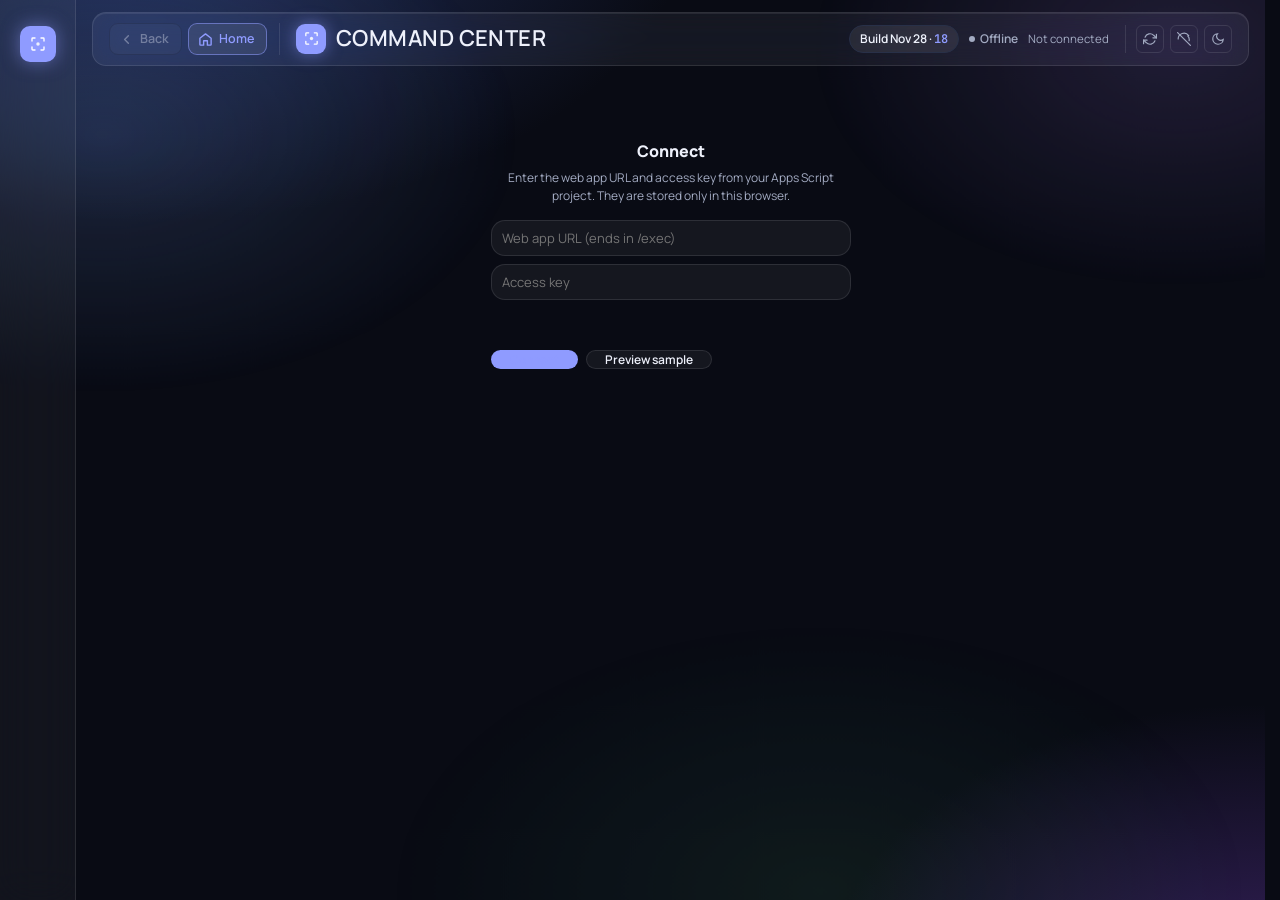
==== commit f821b36b: "Finance v2 on Plaid data, Personal fix, widget label fixes (BUILD 20261128.18) Co-Authored-By: Claud" ====
--- a/index.html
+++ b/index.html
@@ -2,8 +2,8 @@
 <html lang="en">
 <head>
 <!-- ════════════════════════════════════════════════════════════════════════
-     BUILD VERSION — single source of truth: 20261128.17
-     Bump this (date.N, +1 each push) AND find/replace every "?v=20261128.17"
+     BUILD VERSION — single source of truth: 20261128.18
+     Bump this (date.N, +1 each push) AND find/replace every "?v=20261128.18"
      below AND the BUILD constant near the top of the main script, together,
      in the same commit, whenever index.html or any cc-*/views/* file changes.
      Browsers and GitHub Pages' CDN cache by the exact URL including the
@@ -299,19 +299,19 @@
      Loaded after the shell's own <style> above so these win the cascade for
      shared :root tokens, then the per-module stylesheets each builder's view
      relies on. -->
-<link rel="stylesheet" href="cc-design.css?v=20261128.17">
-<link rel="stylesheet" href="cc-skin.css?v=20261128.17">
-<link rel="stylesheet" href="cc-widgets.css?v=20261128.17">
-<link rel="stylesheet" href="cc-pages.css?v=20261128.17">
-<link rel="stylesheet" href="cc-sources2.css?v=20261128.17">
-<link rel="stylesheet" href="views/views.css?v=20261128.17">
-<link rel="stylesheet" href="cc-v2.css?v=20261128.17">
+<link rel="stylesheet" href="cc-design.css?v=20261128.18">
+<link rel="stylesheet" href="cc-skin.css?v=20261128.18">
+<link rel="stylesheet" href="cc-widgets.css?v=20261128.18">
+<link rel="stylesheet" href="cc-pages.css?v=20261128.18">
+<link rel="stylesheet" href="cc-sources2.css?v=20261128.18">
+<link rel="stylesheet" href="views/views.css?v=20261128.18">
+<link rel="stylesheet" href="cc-v2.css?v=20261128.18">
 <!-- 2026-11-24 audit: cc-biz.css and cc-systems.css stopped loading, not deleted — see the matching
      note by the script tags below. -->
 
 </head>
 <body>
-<script src="cc-loader.js?v=20261128.17" onerror="void 0"></script>
+<script src="cc-loader.js?v=20261128.18" onerror="void 0"></script>
 
 <div class="shell">
 <nav class="rail" id="rail"></nav>
@@ -347,10 +347,10 @@
 "use strict";
 
 /* ══════════ GLOBAL CC NAMESPACE (for external view scripts) ══════════ */
-var BUILD="20261128.17"; // keep in sync with every ?v= query string in this file — see the note at the top of <head>
+var BUILD="20261128.18"; // keep in sync with every ?v= query string in this file — see the note at the top of <head>
 try{var bv=document.getElementById("bver");if(bv){var bm=/^(\d{4})(\d\d)(\d\d)\.(\d+)$/.exec(BUILD),MON=["Jan","Feb","Mar","Apr","May","Jun","Jul","Aug","Sep","Oct","Nov","Dec"];
   /* 2026-11-28, JD's call: "make the version number easier to read". Same number, readable form:
-     20261128.17 shows as "Build Nov 28 · 1"; the raw string stays in the tooltip. */
+     20261128.18 shows as "Build Nov 28 · 1"; the raw string stays in the tooltip. */
   bv.innerHTML="";bv.appendChild(document.createTextNode(bm?"Build "+MON[+bm[2]-1]+" "+(+bm[3])+" · ":"Build "));var bn=document.createElement("b");bn.textContent=bm?bm[4]:BUILD;bv.appendChild(bn);bv.title="Build "+BUILD+" loaded in this browser"}}catch(e){}
 window.CC = window.CC || {};
 CC.views = CC.views || {};
@@ -1471,39 +1471,39 @@
      before any of them touch the page) but lets the browser fetch all 18 files in parallel
      instead of one at a time, which used to be a big chunk of the time before the page became
      interactive. -->
-<script defer src="cc-sheetfetch.js?v=20261128.17" onerror="void 0"></script>
-<script defer src="cc-fresh.js?v=20261128.17" onerror="void 0"></script>
-<script defer src="cc-inbox.js?v=20261128.17" onerror="void 0"></script>
-<script defer src="cc-motion.js?v=20261128.17" onerror="void 0"></script>
+<script defer src="cc-sheetfetch.js?v=20261128.18" onerror="void 0"></script>
+<script defer src="cc-fresh.js?v=20261128.18" onerror="void 0"></script>
+<script defer src="cc-inbox.js?v=20261128.18" onerror="void 0"></script>
+<script defer src="cc-motion.js?v=20261128.18" onerror="void 0"></script>
 <!-- 2026-11-24 audit: views/business.js, views/bizcharts.js, views/bizleads.js and cc-biz.js stopped
      loading here. Each one set CC.views.Business in turn, and every one of them was then silently
      overwritten by the next script in this list — the last word was always cc-active.js, so none of
      this work ever reached the live page (see Messages, 2026-11-24, for the full trace). Files are
      untouched on disk; nobody edited another builder's file to fix this, only index.html's load list.
      cc-active.js now owns Business outright and only needs CC.crm/CC.nurture (loaded below) to count. -->
-<script defer src="views/timeline.js?v=20261128.17" onerror="void 0"></script>
-<script defer src="views/system.js?v=20261128.17" onerror="void 0"></script>
-<script defer src="views/shooting.js?v=20261128.17" onerror="void 0"></script>
-<script defer src="cc-widgets.js?v=20261128.17" onerror="void 0"></script>
-<script defer src="cc-nurture.js?v=20261128.17" onerror="void 0"></script>
-<script defer src="cc-crm.js?v=20261128.17" onerror="void 0"></script>
-<script defer src="cc-active.js?v=20261128.17" onerror="void 0"></script>
-<script defer src="cc-sources2.js?v=20261128.17" onerror="void 0"></script>
-<script defer src="cc-map.js?v=20261128.17" onerror="void 0"></script>
-<script defer src="cc-records.js?v=20261128.17" onerror="void 0"></script>
-<script defer src="cc-sheets.js?v=20261128.17" onerror="void 0"></script>
-<script defer src="cc-build.js?v=20261128.17" onerror="void 0"></script>
+<script defer src="views/timeline.js?v=20261128.18" onerror="void 0"></script>
+<script defer src="views/system.js?v=20261128.18" onerror="void 0"></script>
+<script defer src="views/shooting.js?v=20261128.18" onerror="void 0"></script>
+<script defer src="cc-widgets.js?v=20261128.18" onerror="void 0"></script>
+<script defer src="cc-nurture.js?v=20261128.18" onerror="void 0"></script>
+<script defer src="cc-crm.js?v=20261128.18" onerror="void 0"></script>
+<script defer src="cc-active.js?v=20261128.18" onerror="void 0"></script>
+<script defer src="cc-sources2.js?v=20261128.18" onerror="void 0"></script>
+<script defer src="cc-map.js?v=20261128.18" onerror="void 0"></script>
+<script defer src="cc-records.js?v=20261128.18" onerror="void 0"></script>
+<script defer src="cc-sheets.js?v=20261128.18" onerror="void 0"></script>
+<script defer src="cc-build.js?v=20261128.18" onerror="void 0"></script>
 <!-- cc-systems.js stopped loading too: it registers CC.views.Systems (trailing "s"), but the router
      only ever looks up CC.views.System (views/system.js, Argus) for the System tab — the key never
      matched, so this file has been dead code since it was added. Archived, not deleted. -->
-<script defer src="cc-body-fig.js?v=20261128.17" onerror="void 0"></script>
-<script defer src="cc-body3d.js?v=20261128.17" onerror="void 0"></script>
-<script defer src="cc-body.js?v=20261128.17" onerror="void 0"></script>
-<script defer src="cc-viz.js?v=20261128.17" onerror="void 0"></script>
-<script defer src="cc-health.js?v=20261128.17" onerror="void 0"></script>
-<script defer src="cc-categories.js?v=20261128.17" onerror="void 0"></script>
-<script defer src="cc-pages.js?v=20261128.17" onerror="void 0"></script>
-<script defer src="cc-know.js?v=20261128.17" onerror="void 0"></script>
-<script defer src="cc-source.js?v=20261128.17" onerror="void 0"></script>
+<script defer src="cc-body-fig.js?v=20261128.18" onerror="void 0"></script>
+<script defer src="cc-body3d.js?v=20261128.18" onerror="void 0"></script>
+<script defer src="cc-body.js?v=20261128.18" onerror="void 0"></script>
+<script defer src="cc-viz.js?v=20261128.18" onerror="void 0"></script>
+<script defer src="cc-health.js?v=20261128.18" onerror="void 0"></script>
+<script defer src="cc-categories.js?v=20261128.18" onerror="void 0"></script>
+<script defer src="cc-pages.js?v=20261128.18" onerror="void 0"></script>
+<script defer src="cc-know.js?v=20261128.18" onerror="void 0"></script>
+<script defer src="cc-source.js?v=20261128.18" onerror="void 0"></script>
 </body>
 </html>
--- a/cc-v2.css
+++ b/cc-v2.css
@@ -515,9 +515,9 @@
 .w4-agoring{flex:none;width:50px;height:50px;border-radius:50%;border:2px solid currentColor;display:flex;flex-direction:column;align-items:center;justify-content:center;gap:1px;color:var(--c,var(--accent))}
 .w4-agoring b{font-size:12px;font-weight:800;line-height:1;color:var(--text)}
 .w4-ibadge{flex:none;width:36px;height:36px;border-radius:10px;display:flex;align-items:center;justify-content:center;background:color-mix(in srgb,var(--c,var(--accent)) 16%,transparent);color:var(--c,var(--accent))}
-.w4-meter{height:6px;border-radius:3px;background:var(--line);overflow:hidden;margin:3px 0 1px}
-.w4-meter.thin{height:4px}
-.w4-meter u{display:block;height:100%;background:var(--c,var(--accent));border-radius:inherit}
+.w4-mbar{height:6px;border-radius:3px;background:var(--line);overflow:hidden;margin:3px 0 1px}
+.w4-mbar.thin{height:4px}
+.w4-mbar u{display:block;height:100%;background:var(--c,var(--accent));border-radius:inherit}
 .w4-barhead{display:flex;align-items:baseline;justify-content:space-between;gap:8px;min-width:0}
 .w4-bars{justify-content:space-between}
 .w4-cols{flex:1 1 auto;min-height:24px;display:flex;align-items:flex-end;gap:3px;padding-top:4px}
@@ -578,3 +578,47 @@
 .so2-meta{flex:none;display:flex;flex-direction:column;align-items:flex-end;gap:1px;max-width:45%}
 .so2-meta small{font-size:10.5px;color:var(--muted);white-space:nowrap;overflow:hidden;text-overflow:ellipsis;max-width:100%}
 .so2-acct{font-family:var(--mono);font-size:10.5px;color:var(--text);opacity:.8}
+.w4-s1.w4-hasicon{gap:9px;padding:9px 10px}
+.w4-s1 .w4-ibadge{width:28px;height:28px;border-radius:8px}
+.w4-s1 .w4-ibadge svg{width:15px;height:15px}
+.w4-s1 .w4-q span{white-space:normal;display:-webkit-box;-webkit-line-clamp:2;-webkit-box-orient:vertical}
+.w4-s1 small{white-space:normal;display:-webkit-box;-webkit-line-clamp:2;-webkit-box-orient:vertical}
+/* Finance v2 (Nov 28) */
+.fin2-grid{display:grid;grid-template-columns:1.1fr 1fr 0.9fr;grid-template-rows:minmax(0,1fr) minmax(0,1fr);gap:12px;flex:1 1 auto;min-height:0}
+.fin2-grid>.hp-mod:nth-child(1){grid-row:span 2}
+.fin2-grid>.hp-mod:nth-child(3){grid-row:span 2}
+.fin2-acc{display:flex;flex-direction:column;gap:12px}
+.fin2-inst h4{margin:0 0 5px;font-size:10.5px;text-transform:uppercase;letter-spacing:.08em;color:var(--muted)}
+.fin2-hb{display:grid;grid-template-columns:minmax(0,1.3fr) minmax(0,1fr) auto;align-items:center;gap:10px;padding:4px 0}
+.fin2-hl{font-size:12.5px;color:var(--text);overflow:hidden;text-overflow:ellipsis;white-space:nowrap}
+.fin2-ht{height:7px;border-radius:4px;background:var(--line);overflow:hidden}
+.fin2-ht u{display:block;height:100%;background:var(--green);border-radius:inherit}
+.fin2-hb.cr .fin2-ht u{background:var(--red)}.fin2-hb.inv .fin2-ht u{background:#5b9bd5}
+.fin2-hb b{font-size:13px;font-weight:700;color:var(--text);font-variant-numeric:tabular-nums;text-align:right;min-width:70px}
+.fin2-sp{display:flex;flex-direction:column;gap:12px;height:100%}
+.fin2-weeks{display:flex;align-items:flex-end;gap:6px;height:70px;flex:none}
+.fin2-wk{flex:1;height:100%;display:flex;flex-direction:column;justify-content:flex-end;align-items:center;gap:3px}
+.fin2-wk u{display:block;width:100%;background:#e0b23e;border-radius:3px 3px 0 0}
+.fin2-wk i{font-style:normal;font-size:9.5px;color:var(--muted)}
+.fin2-cats{display:flex;flex-direction:column;gap:2px}
+.fin2-cats .fin2-ht u{background:#e0b23e}
+.fin2-bills{display:flex;flex-direction:column;gap:7px}
+.fin2-bill{display:flex;align-items:center;gap:10px;padding:6px 8px;border:1px solid var(--line);border-radius:9px;--c:#e0b23e}
+.fin2-bm{flex:1 1 auto;min-width:0;display:flex;flex-direction:column}
+.fin2-bm b{font-size:13px;font-weight:700;color:var(--text);overflow:hidden;text-overflow:ellipsis;white-space:nowrap}
+.fin2-bm small,.fin2-br small{font-size:11px;color:var(--muted)}
+.fin2-br{flex:none;display:flex;flex-direction:column;align-items:flex-end}
+.fin2-br b{font-size:13px;font-weight:800;color:var(--text)}
+.fin2-br small.soon{color:var(--amber)}
+.fin2-hold{display:flex;flex-direction:column;gap:12px}
+.fin2-alloc{display:flex;height:12px;border-radius:6px;overflow:hidden;gap:2px}
+.fin2-alloc i{display:block}
+.fin2-hlist{display:flex;flex-direction:column;gap:5px}
+.fin2-hrow{display:grid;grid-template-columns:10px 52px minmax(0,1fr) auto;align-items:center;gap:8px;font-size:12.5px}
+.fin2-hrow i{width:10px;height:10px;border-radius:3px}
+.fin2-hrow b{color:var(--text);font-weight:800}
+.fin2-hrow small{color:var(--muted);overflow:hidden;text-overflow:ellipsis;white-space:nowrap}
+.fin2-hrow span{color:var(--text);font-variant-numeric:tabular-nums}
+.fin2-trend{color:#e0b23e}.fin2-trend small{color:var(--muted);font-size:11.5px}
+.fin2-spark{width:100%;height:50px;display:block}
+@media (max-width:1100px){.fin2-grid{grid-template-columns:1fr;grid-template-rows:none}.fin2-grid>.hp-mod{grid-row:auto!important}}
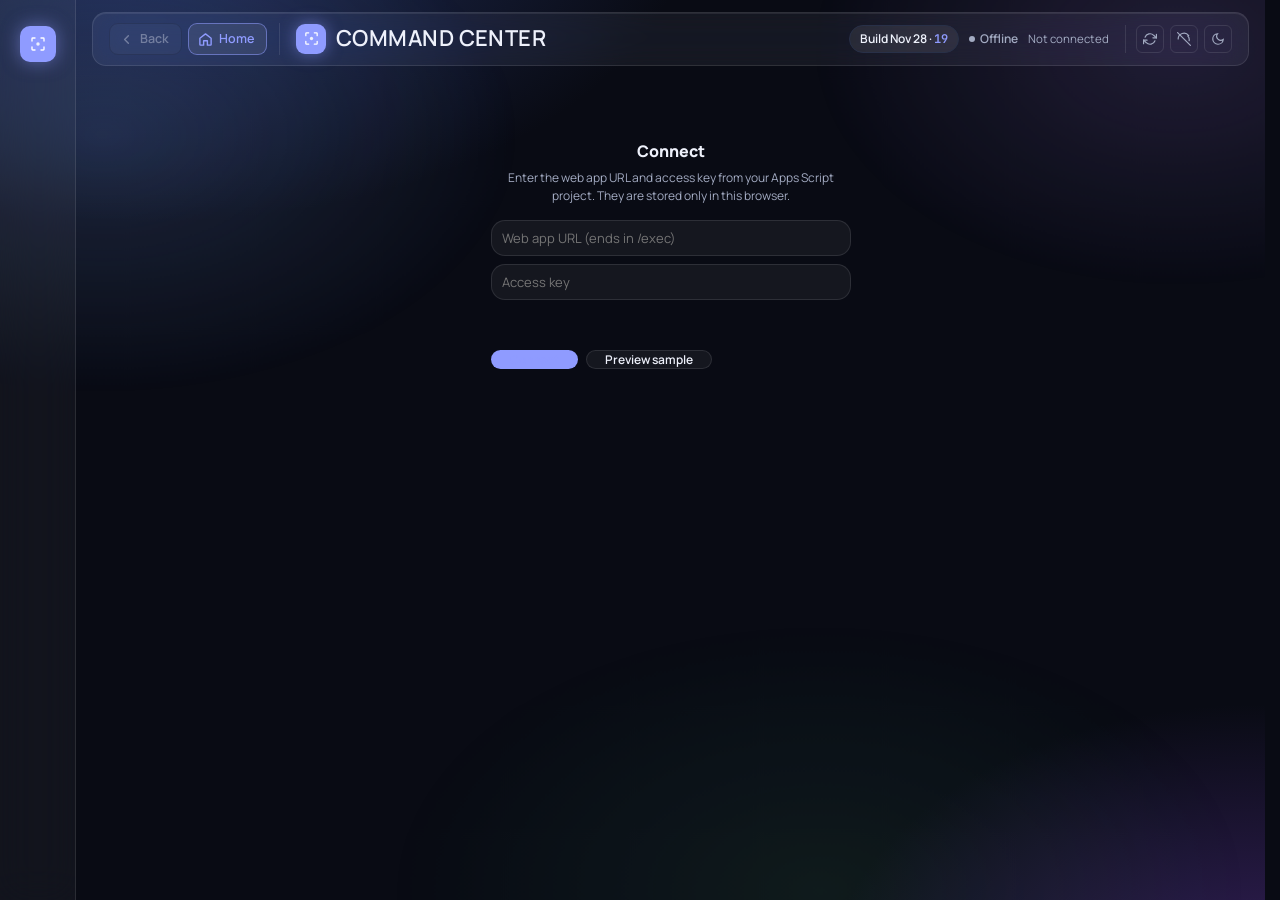
==== commit af65c36c: "Social enrichment, Admin breakdowns, Finance bill filter, loader label fix (BUILD 20261128.19) Co-Au" ====
--- a/index.html
+++ b/index.html
@@ -2,8 +2,8 @@
 <html lang="en">
 <head>
 <!-- ════════════════════════════════════════════════════════════════════════
-     BUILD VERSION — single source of truth: 20261128.18
-     Bump this (date.N, +1 each push) AND find/replace every "?v=20261128.18"
+     BUILD VERSION — single source of truth: 20261128.19
+     Bump this (date.N, +1 each push) AND find/replace every "?v=20261128.19"
      below AND the BUILD constant near the top of the main script, together,
      in the same commit, whenever index.html or any cc-*/views/* file changes.
      Browsers and GitHub Pages' CDN cache by the exact URL including the
@@ -299,19 +299,19 @@
      Loaded after the shell's own <style> above so these win the cascade for
      shared :root tokens, then the per-module stylesheets each builder's view
      relies on. -->
-<link rel="stylesheet" href="cc-design.css?v=20261128.18">
-<link rel="stylesheet" href="cc-skin.css?v=20261128.18">
-<link rel="stylesheet" href="cc-widgets.css?v=20261128.18">
-<link rel="stylesheet" href="cc-pages.css?v=20261128.18">
-<link rel="stylesheet" href="cc-sources2.css?v=20261128.18">
-<link rel="stylesheet" href="views/views.css?v=20261128.18">
-<link rel="stylesheet" href="cc-v2.css?v=20261128.18">
+<link rel="stylesheet" href="cc-design.css?v=20261128.19">
+<link rel="stylesheet" href="cc-skin.css?v=20261128.19">
+<link rel="stylesheet" href="cc-widgets.css?v=20261128.19">
+<link rel="stylesheet" href="cc-pages.css?v=20261128.19">
+<link rel="stylesheet" href="cc-sources2.css?v=20261128.19">
+<link rel="stylesheet" href="views/views.css?v=20261128.19">
+<link rel="stylesheet" href="cc-v2.css?v=20261128.19">
 <!-- 2026-11-24 audit: cc-biz.css and cc-systems.css stopped loading, not deleted — see the matching
      note by the script tags below. -->
 
 </head>
 <body>
-<script src="cc-loader.js?v=20261128.18" onerror="void 0"></script>
+<script src="cc-loader.js?v=20261128.19" onerror="void 0"></script>
 
 <div class="shell">
 <nav class="rail" id="rail"></nav>
@@ -347,10 +347,10 @@
 "use strict";
 
 /* ══════════ GLOBAL CC NAMESPACE (for external view scripts) ══════════ */
-var BUILD="20261128.18"; // keep in sync with every ?v= query string in this file — see the note at the top of <head>
+var BUILD="20261128.19"; // keep in sync with every ?v= query string in this file — see the note at the top of <head>
 try{var bv=document.getElementById("bver");if(bv){var bm=/^(\d{4})(\d\d)(\d\d)\.(\d+)$/.exec(BUILD),MON=["Jan","Feb","Mar","Apr","May","Jun","Jul","Aug","Sep","Oct","Nov","Dec"];
   /* 2026-11-28, JD's call: "make the version number easier to read". Same number, readable form:
-     20261128.18 shows as "Build Nov 28 · 1"; the raw string stays in the tooltip. */
+     20261128.19 shows as "Build Nov 28 · 1"; the raw string stays in the tooltip. */
   bv.innerHTML="";bv.appendChild(document.createTextNode(bm?"Build "+MON[+bm[2]-1]+" "+(+bm[3])+" · ":"Build "));var bn=document.createElement("b");bn.textContent=bm?bm[4]:BUILD;bv.appendChild(bn);bv.title="Build "+BUILD+" loaded in this browser"}}catch(e){}
 window.CC = window.CC || {};
 CC.views = CC.views || {};
@@ -1471,39 +1471,39 @@
      before any of them touch the page) but lets the browser fetch all 18 files in parallel
      instead of one at a time, which used to be a big chunk of the time before the page became
      interactive. -->
-<script defer src="cc-sheetfetch.js?v=20261128.18" onerror="void 0"></script>
-<script defer src="cc-fresh.js?v=20261128.18" onerror="void 0"></script>
-<script defer src="cc-inbox.js?v=20261128.18" onerror="void 0"></script>
-<script defer src="cc-motion.js?v=20261128.18" onerror="void 0"></script>
+<script defer src="cc-sheetfetch.js?v=20261128.19" onerror="void 0"></script>
+<script defer src="cc-fresh.js?v=20261128.19" onerror="void 0"></script>
+<script defer src="cc-inbox.js?v=20261128.19" onerror="void 0"></script>
+<script defer src="cc-motion.js?v=20261128.19" onerror="void 0"></script>
 <!-- 2026-11-24 audit: views/business.js, views/bizcharts.js, views/bizleads.js and cc-biz.js stopped
      loading here. Each one set CC.views.Business in turn, and every one of them was then silently
      overwritten by the next script in this list — the last word was always cc-active.js, so none of
      this work ever reached the live page (see Messages, 2026-11-24, for the full trace). Files are
      untouched on disk; nobody edited another builder's file to fix this, only index.html's load list.
      cc-active.js now owns Business outright and only needs CC.crm/CC.nurture (loaded below) to count. -->
-<script defer src="views/timeline.js?v=20261128.18" onerror="void 0"></script>
-<script defer src="views/system.js?v=20261128.18" onerror="void 0"></script>
-<script defer src="views/shooting.js?v=20261128.18" onerror="void 0"></script>
-<script defer src="cc-widgets.js?v=20261128.18" onerror="void 0"></script>
-<script defer src="cc-nurture.js?v=20261128.18" onerror="void 0"></script>
-<script defer src="cc-crm.js?v=20261128.18" onerror="void 0"></script>
-<script defer src="cc-active.js?v=20261128.18" onerror="void 0"></script>
-<script defer src="cc-sources2.js?v=20261128.18" onerror="void 0"></script>
-<script defer src="cc-map.js?v=20261128.18" onerror="void 0"></script>
-<script defer src="cc-records.js?v=20261128.18" onerror="void 0"></script>
-<script defer src="cc-sheets.js?v=20261128.18" onerror="void 0"></script>
-<script defer src="cc-build.js?v=20261128.18" onerror="void 0"></script>
+<script defer src="views/timeline.js?v=20261128.19" onerror="void 0"></script>
+<script defer src="views/system.js?v=20261128.19" onerror="void 0"></script>
+<script defer src="views/shooting.js?v=20261128.19" onerror="void 0"></script>
+<script defer src="cc-widgets.js?v=20261128.19" onerror="void 0"></script>
+<script defer src="cc-nurture.js?v=20261128.19" onerror="void 0"></script>
+<script defer src="cc-crm.js?v=20261128.19" onerror="void 0"></script>
+<script defer src="cc-active.js?v=20261128.19" onerror="void 0"></script>
+<script defer src="cc-sources2.js?v=20261128.19" onerror="void 0"></script>
+<script defer src="cc-map.js?v=20261128.19" onerror="void 0"></script>
+<script defer src="cc-records.js?v=20261128.19" onerror="void 0"></script>
+<script defer src="cc-sheets.js?v=20261128.19" onerror="void 0"></script>
+<script defer src="cc-build.js?v=20261128.19" onerror="void 0"></script>
 <!-- cc-systems.js stopped loading too: it registers CC.views.Systems (trailing "s"), but the router
      only ever looks up CC.views.System (views/system.js, Argus) for the System tab — the key never
      matched, so this file has been dead code since it was added. Archived, not deleted. -->
-<script defer src="cc-body-fig.js?v=20261128.18" onerror="void 0"></script>
-<script defer src="cc-body3d.js?v=20261128.18" onerror="void 0"></script>
-<script defer src="cc-body.js?v=20261128.18" onerror="void 0"></script>
-<script defer src="cc-viz.js?v=20261128.18" onerror="void 0"></script>
-<script defer src="cc-health.js?v=20261128.18" onerror="void 0"></script>
-<script defer src="cc-categories.js?v=20261128.18" onerror="void 0"></script>
-<script defer src="cc-pages.js?v=20261128.18" onerror="void 0"></script>
-<script defer src="cc-know.js?v=20261128.18" onerror="void 0"></script>
-<script defer src="cc-source.js?v=20261128.18" onerror="void 0"></script>
+<script defer src="cc-body-fig.js?v=20261128.19" onerror="void 0"></script>
+<script defer src="cc-body3d.js?v=20261128.19" onerror="void 0"></script>
+<script defer src="cc-body.js?v=20261128.19" onerror="void 0"></script>
+<script defer src="cc-viz.js?v=20261128.19" onerror="void 0"></script>
+<script defer src="cc-health.js?v=20261128.19" onerror="void 0"></script>
+<script defer src="cc-categories.js?v=20261128.19" onerror="void 0"></script>
+<script defer src="cc-pages.js?v=20261128.19" onerror="void 0"></script>
+<script defer src="cc-know.js?v=20261128.19" onerror="void 0"></script>
+<script defer src="cc-source.js?v=20261128.19" onerror="void 0"></script>
 </body>
 </html>
--- a/cc-v2.css
+++ b/cc-v2.css
@@ -622,3 +622,20 @@
 .fin2-trend{color:#e0b23e}.fin2-trend small{color:var(--muted);font-size:11.5px}
 .fin2-spark{width:100%;height:50px;display:block}
 @media (max-width:1100px){.fin2-grid{grid-template-columns:1fr;grid-template-rows:none}.fin2-grid>.hp-mod{grid-row:auto!important}}
+.so2-lane{display:flex;flex-direction:column;gap:8px}
+.so2-top{display:grid;grid-template-columns:repeat(3,minmax(0,1fr));gap:8px}
+.so2-chip{border:1px solid var(--line);border-radius:9px;padding:8px 10px;display:flex;flex-direction:column;gap:2px;min-width:0;--c:#d583c9}
+.so2-chip i{font-style:normal;font-size:10.5px;color:var(--muted);font-family:var(--mono);overflow:hidden;text-overflow:ellipsis;white-space:nowrap}
+.so2-chip b{font-size:20px;font-weight:800;color:var(--text);line-height:1.1}
+.so2-cap{font-size:10.5px;color:var(--muted);text-transform:uppercase;letter-spacing:.07em}
+.so2 .so2-spark i{background:#d583c9}
+.adm2-cols{flex:0 1 auto}
+.adm2-bd{margin-top:auto;display:flex;flex-direction:column;gap:6px}
+.adm2-bd h4{margin:0;font-size:10.5px;text-transform:uppercase;letter-spacing:.08em;color:var(--muted);font-weight:700}
+.adm2-bdg{display:grid;grid-template-columns:repeat(2,minmax(0,1fr));gap:5px 18px}
+.adm2-bdr{display:grid;grid-template-columns:minmax(0,1fr) minmax(0,1fr) 26px;align-items:center;gap:8px;font-size:12px;color:var(--text)}
+.adm2-bdr span{overflow:hidden;text-overflow:ellipsis;white-space:nowrap}
+.adm2-bdt{position:relative;height:7px;border-radius:4px;background:var(--line);overflow:hidden}
+.adm2-bdt u{position:absolute;left:0;top:0;bottom:0;background:var(--accent);border-radius:inherit}
+.adm2-bdt em{position:absolute;left:0;top:0;bottom:0;background:var(--amber);border-radius:inherit}
+.adm2-bdr b{text-align:right;font-variant-numeric:tabular-nums}
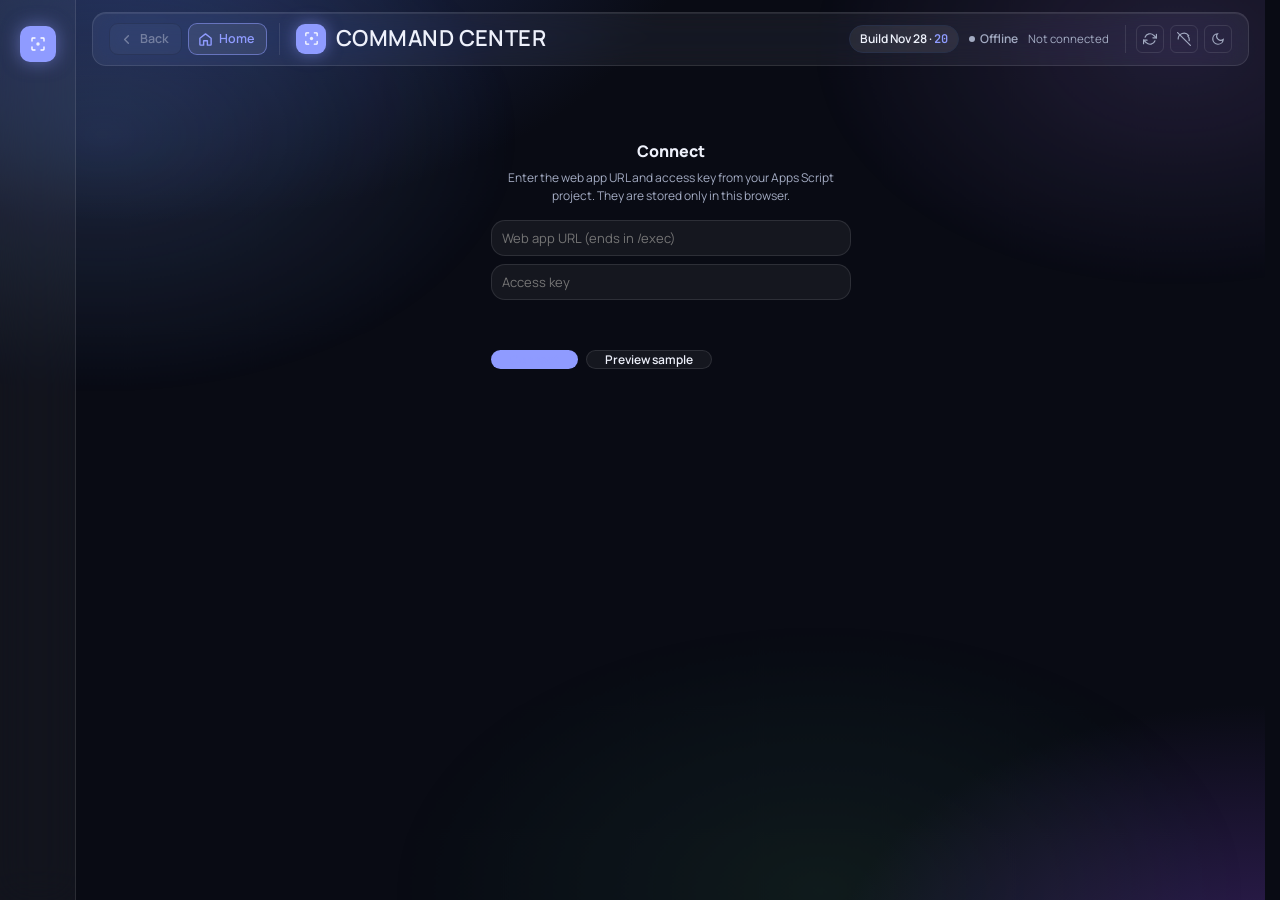
==== commit 9af813eb: "Loader: isolate class names from app CSS (BUILD 20261128.20) Co-Authored-By: Claude Opus 5.5 <norepl" ====
--- a/index.html
+++ b/index.html
@@ -2,8 +2,8 @@
 <html lang="en">
 <head>
 <!-- ════════════════════════════════════════════════════════════════════════
-     BUILD VERSION — single source of truth: 20261128.19
-     Bump this (date.N, +1 each push) AND find/replace every "?v=20261128.19"
+     BUILD VERSION — single source of truth: 20261128.20
+     Bump this (date.N, +1 each push) AND find/replace every "?v=20261128.20"
      below AND the BUILD constant near the top of the main script, together,
      in the same commit, whenever index.html or any cc-*/views/* file changes.
      Browsers and GitHub Pages' CDN cache by the exact URL including the
@@ -299,19 +299,19 @@
      Loaded after the shell's own <style> above so these win the cascade for
      shared :root tokens, then the per-module stylesheets each builder's view
      relies on. -->
-<link rel="stylesheet" href="cc-design.css?v=20261128.19">
-<link rel="stylesheet" href="cc-skin.css?v=20261128.19">
-<link rel="stylesheet" href="cc-widgets.css?v=20261128.19">
-<link rel="stylesheet" href="cc-pages.css?v=20261128.19">
-<link rel="stylesheet" href="cc-sources2.css?v=20261128.19">
-<link rel="stylesheet" href="views/views.css?v=20261128.19">
-<link rel="stylesheet" href="cc-v2.css?v=20261128.19">
+<link rel="stylesheet" href="cc-design.css?v=20261128.20">
+<link rel="stylesheet" href="cc-skin.css?v=20261128.20">
+<link rel="stylesheet" href="cc-widgets.css?v=20261128.20">
+<link rel="stylesheet" href="cc-pages.css?v=20261128.20">
+<link rel="stylesheet" href="cc-sources2.css?v=20261128.20">
+<link rel="stylesheet" href="views/views.css?v=20261128.20">
+<link rel="stylesheet" href="cc-v2.css?v=20261128.20">
 <!-- 2026-11-24 audit: cc-biz.css and cc-systems.css stopped loading, not deleted — see the matching
      note by the script tags below. -->
 
 </head>
 <body>
-<script src="cc-loader.js?v=20261128.19" onerror="void 0"></script>
+<script src="cc-loader.js?v=20261128.20" onerror="void 0"></script>
 
 <div class="shell">
 <nav class="rail" id="rail"></nav>
@@ -347,10 +347,10 @@
 "use strict";
 
 /* ══════════ GLOBAL CC NAMESPACE (for external view scripts) ══════════ */
-var BUILD="20261128.19"; // keep in sync with every ?v= query string in this file — see the note at the top of <head>
+var BUILD="20261128.20"; // keep in sync with every ?v= query string in this file — see the note at the top of <head>
 try{var bv=document.getElementById("bver");if(bv){var bm=/^(\d{4})(\d\d)(\d\d)\.(\d+)$/.exec(BUILD),MON=["Jan","Feb","Mar","Apr","May","Jun","Jul","Aug","Sep","Oct","Nov","Dec"];
   /* 2026-11-28, JD's call: "make the version number easier to read". Same number, readable form:
-     20261128.19 shows as "Build Nov 28 · 1"; the raw string stays in the tooltip. */
+     20261128.20 shows as "Build Nov 28 · 1"; the raw string stays in the tooltip. */
   bv.innerHTML="";bv.appendChild(document.createTextNode(bm?"Build "+MON[+bm[2]-1]+" "+(+bm[3])+" · ":"Build "));var bn=document.createElement("b");bn.textContent=bm?bm[4]:BUILD;bv.appendChild(bn);bv.title="Build "+BUILD+" loaded in this browser"}}catch(e){}
 window.CC = window.CC || {};
 CC.views = CC.views || {};
@@ -1471,39 +1471,39 @@
      before any of them touch the page) but lets the browser fetch all 18 files in parallel
      instead of one at a time, which used to be a big chunk of the time before the page became
      interactive. -->
-<script defer src="cc-sheetfetch.js?v=20261128.19" onerror="void 0"></script>
-<script defer src="cc-fresh.js?v=20261128.19" onerror="void 0"></script>
-<script defer src="cc-inbox.js?v=20261128.19" onerror="void 0"></script>
-<script defer src="cc-motion.js?v=20261128.19" onerror="void 0"></script>
+<script defer src="cc-sheetfetch.js?v=20261128.20" onerror="void 0"></script>
+<script defer src="cc-fresh.js?v=20261128.20" onerror="void 0"></script>
+<script defer src="cc-inbox.js?v=20261128.20" onerror="void 0"></script>
+<script defer src="cc-motion.js?v=20261128.20" onerror="void 0"></script>
 <!-- 2026-11-24 audit: views/business.js, views/bizcharts.js, views/bizleads.js and cc-biz.js stopped
      loading here. Each one set CC.views.Business in turn, and every one of them was then silently
      overwritten by the next script in this list — the last word was always cc-active.js, so none of
      this work ever reached the live page (see Messages, 2026-11-24, for the full trace). Files are
      untouched on disk; nobody edited another builder's file to fix this, only index.html's load list.
      cc-active.js now owns Business outright and only needs CC.crm/CC.nurture (loaded below) to count. -->
-<script defer src="views/timeline.js?v=20261128.19" onerror="void 0"></script>
-<script defer src="views/system.js?v=20261128.19" onerror="void 0"></script>
-<script defer src="views/shooting.js?v=20261128.19" onerror="void 0"></script>
-<script defer src="cc-widgets.js?v=20261128.19" onerror="void 0"></script>
-<script defer src="cc-nurture.js?v=20261128.19" onerror="void 0"></script>
-<script defer src="cc-crm.js?v=20261128.19" onerror="void 0"></script>
-<script defer src="cc-active.js?v=20261128.19" onerror="void 0"></script>
-<script defer src="cc-sources2.js?v=20261128.19" onerror="void 0"></script>
-<script defer src="cc-map.js?v=20261128.19" onerror="void 0"></script>
-<script defer src="cc-records.js?v=20261128.19" onerror="void 0"></script>
-<script defer src="cc-sheets.js?v=20261128.19" onerror="void 0"></script>
-<script defer src="cc-build.js?v=20261128.19" onerror="void 0"></script>
+<script defer src="views/timeline.js?v=20261128.20" onerror="void 0"></script>
+<script defer src="views/system.js?v=20261128.20" onerror="void 0"></script>
+<script defer src="views/shooting.js?v=20261128.20" onerror="void 0"></script>
+<script defer src="cc-widgets.js?v=20261128.20" onerror="void 0"></script>
+<script defer src="cc-nurture.js?v=20261128.20" onerror="void 0"></script>
+<script defer src="cc-crm.js?v=20261128.20" onerror="void 0"></script>
+<script defer src="cc-active.js?v=20261128.20" onerror="void 0"></script>
+<script defer src="cc-sources2.js?v=20261128.20" onerror="void 0"></script>
+<script defer src="cc-map.js?v=20261128.20" onerror="void 0"></script>
+<script defer src="cc-records.js?v=20261128.20" onerror="void 0"></script>
+<script defer src="cc-sheets.js?v=20261128.20" onerror="void 0"></script>
+<script defer src="cc-build.js?v=20261128.20" onerror="void 0"></script>
 <!-- cc-systems.js stopped loading too: it registers CC.views.Systems (trailing "s"), but the router
      only ever looks up CC.views.System (views/system.js, Argus) for the System tab — the key never
      matched, so this file has been dead code since it was added. Archived, not deleted. -->
-<script defer src="cc-body-fig.js?v=20261128.19" onerror="void 0"></script>
-<script defer src="cc-body3d.js?v=20261128.19" onerror="void 0"></script>
-<script defer src="cc-body.js?v=20261128.19" onerror="void 0"></script>
-<script defer src="cc-viz.js?v=20261128.19" onerror="void 0"></script>
-<script defer src="cc-health.js?v=20261128.19" onerror="void 0"></script>
-<script defer src="cc-categories.js?v=20261128.19" onerror="void 0"></script>
-<script defer src="cc-pages.js?v=20261128.19" onerror="void 0"></script>
-<script defer src="cc-know.js?v=20261128.19" onerror="void 0"></script>
-<script defer src="cc-source.js?v=20261128.19" onerror="void 0"></script>
+<script defer src="cc-body-fig.js?v=20261128.20" onerror="void 0"></script>
+<script defer src="cc-body3d.js?v=20261128.20" onerror="void 0"></script>
+<script defer src="cc-body.js?v=20261128.20" onerror="void 0"></script>
+<script defer src="cc-viz.js?v=20261128.20" onerror="void 0"></script>
+<script defer src="cc-health.js?v=20261128.20" onerror="void 0"></script>
+<script defer src="cc-categories.js?v=20261128.20" onerror="void 0"></script>
+<script defer src="cc-pages.js?v=20261128.20" onerror="void 0"></script>
+<script defer src="cc-know.js?v=20261128.20" onerror="void 0"></script>
+<script defer src="cc-source.js?v=20261128.20" onerror="void 0"></script>
 </body>
 </html>
